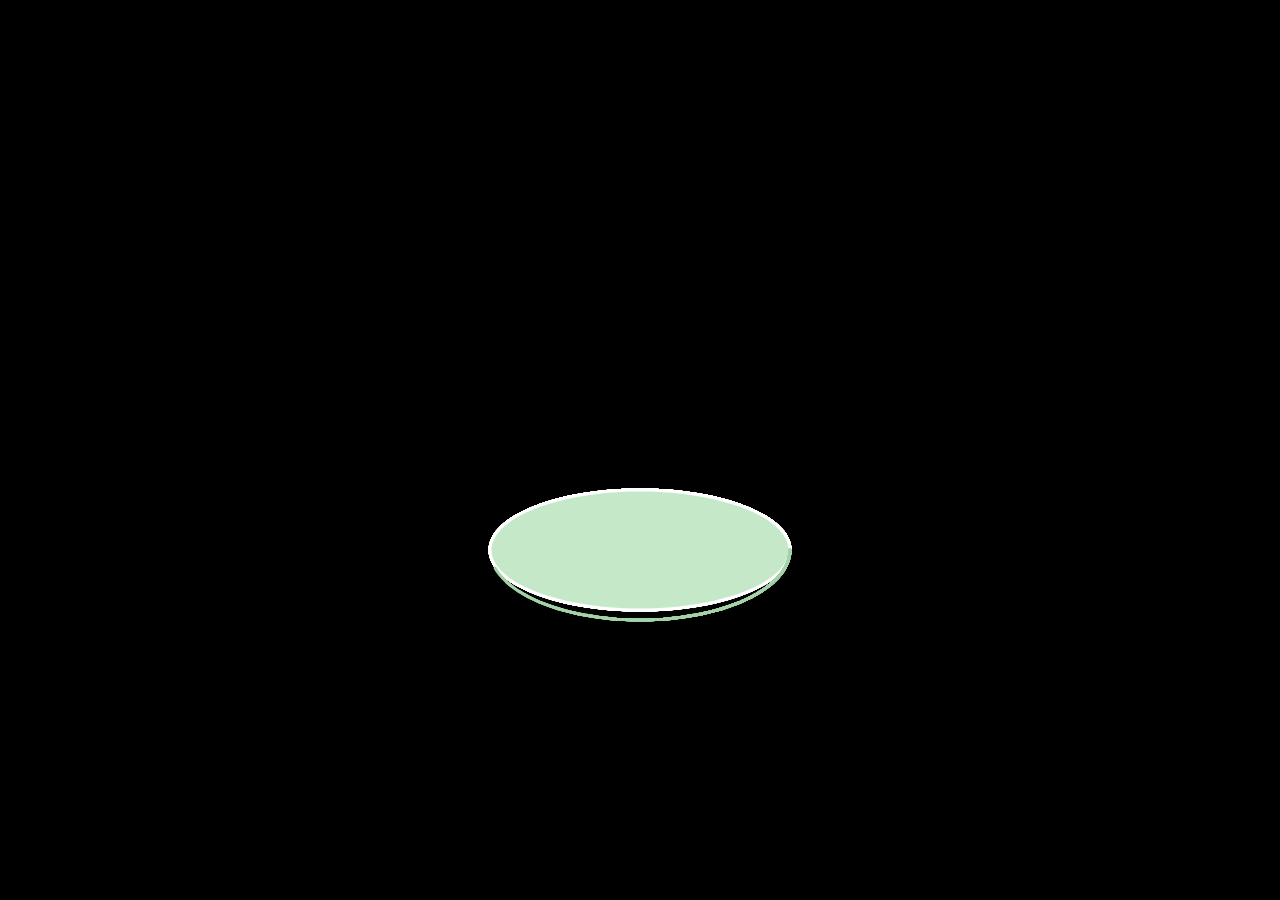
==== index.html @ a7072706 "Add files via upload" ====
<!DOCTYPE html>
<html lang="en">
<head>
    <meta charset="UTF-8">
    <meta http-equiv="X-UA-Compatible" content="IE=edge">
    <meta name="viewport" content="width=device-width, initial-scale=1.0, maximum-scale=1.0, user-scalable=no, viewport-fit=cover">
    <link rel="stylesheet" href="style.css?v=Cessa">
    <script src="main.js" type="text/javascript"></script><title>HappyBirthday</title>
</head>
    
<body class="not-loaded">
  <canvas id="rippleCanvas"></canvas>
    <div class="night"></div>
    <div class="tanah-oval"></div>
    <div class="flowers">
      <div class="flower flower--1">
        <div class="flower__leafs flower__leafs--1">
          <div class="flower__leaf flower__leaf--1"></div>
          <div class="flower__leaf flower__leaf--2"></div>
          <div class="flower__leaf flower__leaf--3"></div>
          <div class="flower__leaf flower__leaf--4"></div>
          <div class="flower__white-circle"></div>
  
          <div class="flower__light flower__light--1"></div>
          <div class="flower__light flower__light--2"></div>
          <div class="flower__light flower__light--3"></div>
          <div class="flower__light flower__light--4"></div>
          <div class="flower__light flower__light--5"></div>
          <div class="flower__light flower__light--6"></div>
          <div class="flower__light flower__light--7"></div>
          <div class="flower__light flower__light--8"></div>
  
        </div>
        <div class="flower__line">
          <div class="flower__line__leaf flower__line__leaf--1"></div>
          <div class="flower__line__leaf flower__line__leaf--2"></div>
          <div class="flower__line__leaf flower__line__leaf--3"></div>
          <div class="flower__line__leaf flower__line__leaf--4"></div>
          <div class="flower__line__leaf flower__line__leaf--5"></div>
          <div class="flower__line__leaf flower__line__leaf--6"></div>
        </div>
      </div>
  
      <div class="flower flower--2">
        <div class="flower__leafs flower__leafs--2">
          <div class="flower__leaf flower__leaf--1"></div>
          <div class="flower__leaf flower__leaf--2"></div>
          <div class="flower__leaf flower__leaf--3"></div>
          <div class="flower__leaf flower__leaf--4"></div>
          <div class="flower__white-circle"></div>
  
          <div class="flower__light flower__light--1"></div>
          <div class="flower__light flower__light--2"></div>
          <div class="flower__light flower__light--3"></div>
          <div class="flower__light flower__light--4"></div>
          <div class="flower__light flower__light--5"></div>
          <div class="flower__light flower__light--6"></div>
          <div class="flower__light flower__light--7"></div>
          <div class="flower__light flower__light--8"></div>
  
        </div>
        <div class="flower__line">
          <div class="flower__line__leaf flower__line__leaf--1"></div>
          <div class="flower__line__leaf flower__line__leaf--2"></div>
          <div class="flower__line__leaf flower__line__leaf--3"></div>
          <div class="flower__line__leaf flower__line__leaf--4"></div>
          <div class="flower__line__leaf flower__line__leaf--5"></div>
          <div class="flower__line__leaf flower__line__leaf--6"></div>
        </div>
      </div>
  
      <div class="flower flower--3">
        <div class="flower__leafs flower__leafs--3">
          <div class="flower__leaf flower__leaf--1"></div>
          <div class="flower__leaf flower__leaf--2"></div>
          <div class="flower__leaf flower__leaf--3"></div>
          <div class="flower__leaf flower__leaf--4"></div>
          <div class="flower__white-circle"></div>
  
          <div class="flower__light flower__light--1"></div>
          <div class="flower__light flower__light--2"></div>
          <div class="flower__light flower__light--3"></div>
          <div class="flower__light flower__light--4"></div>
          <div class="flower__light flower__light--5"></div>
          <div class="flower__light flower__light--6"></div>
          <div class="flower__light flower__light--7"></div>
          <div class="flower__light flower__light--8"></div>
  
        </div>
        <div class="flower__line">
          <div class="flower__line__leaf flower__line__leaf--1"></div>
          <div class="flower__line__leaf flower__line__leaf--2"></div>
          <div class="flower__line__leaf flower__line__leaf--3"></div>
          <div class="flower__line__leaf flower__line__leaf--4"></div>
          <div class="flower__line__leaf flower__line__leaf--5"></div>
          <div class="flower__line__leaf flower__line__leaf--6"></div>
        </div>
      </div>
      <div class="flower flower--4">
        <div class="flower__leafs flower__leafs--1">
          <div class="flower__leaf flower__leaf--1"></div>
          <div class="flower__leaf flower__leaf--2"></div>
          <div class="flower__leaf flower__leaf--3"></div>
          <div class="flower__leaf flower__leaf--4"></div>
          <div class="flower__white-circle"></div>
  
          <div class="flower__light flower__light--1"></div>
          <div class="flower__light flower__light--2"></div>
          <div class="flower__light flower__light--3"></div>
          <div class="flower__light flower__light--4"></div>
          <div class="flower__light flower__light--5"></div>
          <div class="flower__light flower__light--6"></div>
          <div class="flower__light flower__light--7"></div>
          <div class="flower__light flower__light--8"></div>
  
        </div>
        <div class="flower__line">
          <div class="flower__line__leaf flower__line__leaf--1"></div>
          <div class="flower__line__leaf flower__line__leaf--2"></div>
          <div class="flower__line__leaf flower__line__leaf--3"></div>
          <div class="flower__line__leaf flower__line__leaf--4"></div>
          <div class="flower__line__leaf flower__line__leaf--5"></div>
          <div class="flower__line__leaf flower__line__leaf--6"></div>
        </div>
      </div>

      <div class="flower flower--5">
        <div class="flower__leafs flower__leafs--1">
          <div class="flower__leaf flower__leaf--1"></div>
          <div class="flower__leaf flower__leaf--2"></div>
          <div class="flower__leaf flower__leaf--3"></div>
          <div class="flower__leaf flower__leaf--4"></div>
          <div class="flower__white-circle"></div>
  
          <div class="flower__light flower__light--1"></div>
          <div class="flower__light flower__light--2"></div>
          <div class="flower__light flower__light--3"></div>
          <div class="flower__light flower__light--4"></div>
          <div class="flower__light flower__light--5"></div>
          <div class="flower__light flower__light--6"></div>
          <div class="flower__light flower__light--7"></div>
          <div class="flower__light flower__light--8"></div>
  
        </div>
        <div class="flower__line">
          <div class="flower__line__leaf flower__line__leaf--1"></div>
          <div class="flower__line__leaf flower__line__leaf--2"></div>
          <div class="flower__line__leaf flower__line__leaf--3"></div>
          <div class="flower__line__leaf flower__line__leaf--4"></div>
          <div class="flower__line__leaf flower__line__leaf--5"></div>
          <div class="flower__line__leaf flower__line__leaf--6"></div>
        </div>
      </div>

      <div class="flower flower--6">
        <div class="flower__leafs flower__leafs--1">
          <div class="flower__leaf flower__leaf--1"></div>
          <div class="flower__leaf flower__leaf--2"></div>
          <div class="flower__leaf flower__leaf--3"></div>
          <div class="flower__leaf flower__leaf--4"></div>
          <div class="flower__white-circle"></div>
  
          <div class="flower__light flower__light--1"></div>
          <div class="flower__light flower__light--2"></div>
          <div class="flower__light flower__light--3"></div>
          <div class="flower__light flower__light--4"></div>
          <div class="flower__light flower__light--5"></div>
          <div class="flower__light flower__light--6"></div>
          <div class="flower__light flower__light--7"></div>
          <div class="flower__light flower__light--8"></div>
  
        </div>
        <div class="flower__line">
          <div class="flower__line__leaf flower__line__leaf--1"></div>
          <div class="flower__line__leaf flower__line__leaf--2"></div>
          <div class="flower__line__leaf flower__line__leaf--3"></div>
          <div class="flower__line__leaf flower__line__leaf--4"></div>
          <div class="flower__line__leaf flower__line__leaf--5"></div>
          <div class="flower__line__leaf flower__line__leaf--6"></div>
        </div>
      </div>
      
      <div class="flower flower--7">
        <div class="flower__leafs flower__leafs--1">
          <div class="flower__leaf flower__leaf--1"></div>
          <div class="flower__leaf flower__leaf--2"></div>
          <div class="flower__leaf flower__leaf--3"></div>
          <div class="flower__leaf flower__leaf--4"></div>
          <div class="flower__white-circle"></div>
  
          <div class="flower__light flower__light--1"></div>
          <div class="flower__light flower__light--2"></div>
          <div class="flower__light flower__light--3"></div>
          <div class="flower__light flower__light--4"></div>
          <div class="flower__light flower__light--5"></div>
          <div class="flower__light flower__light--6"></div>
          <div class="flower__light flower__light--7"></div>
          <div class="flower__light flower__light--8"></div>
  
        </div>
        <div class="flower__line">
          <div class="flower__line__leaf flower__line__leaf--1"></div>
          <div class="flower__line__leaf flower__line__leaf--2"></div>
          <div class="flower__line__leaf flower__line__leaf--3"></div>
          <div class="flower__line__leaf flower__line__leaf--4"></div>
          <div class="flower__line__leaf flower__line__leaf--5"></div>
          <div class="flower__line__leaf flower__line__leaf--6"></div>
        </div>
      </div>

      <div class="flower flower--8">
        <div class="flower__leafs flower__leafs--1">
          <div class="flower__leaf flower__leaf--1"></div>
          <div class="flower__leaf flower__leaf--2"></div>
          <div class="flower__leaf flower__leaf--3"></div>
          <div class="flower__leaf flower__leaf--4"></div>
          <div class="flower__white-circle"></div>
          <div class="flower__light flower__light--1"></div>
          <div class="flower__light flower__light--2"></div>
          <div class="flower__light flower__light--3"></div>
        </div>
        <div class="flower__line">
          <div class="flower__line__leaf flower__line__leaf--1"></div>
          <div class="flower__line__leaf flower__line__leaf--2"></div>
          <div class="flower__line__leaf flower__line__leaf--3"></div>
          <div class="flower__line__leaf flower__line__leaf--4"></div>
          <div class="flower__line__leaf flower__line__leaf--5"></div>
          <div class="flower__line__leaf flower__line__leaf--6"></div>
        </div>
      </div> <div class="flower flower--9">
        <div class="flower__leafs flower__leafs--1">
          <div class="flower__leaf flower__leaf--1"></div>
          <div class="flower__leaf flower__leaf--2"></div>
          <div class="flower__leaf flower__leaf--3"></div>
          <div class="flower__leaf flower__leaf--4"></div>
          <div class="flower__white-circle"></div>
          <div class="flower__light flower__light--1"></div>
          <div class="flower__light flower__light--2"></div>
          <div class="flower__light flower__light--3"></div>
        </div>
        <div class="flower__line">
          <div class="flower__line__leaf flower__line__leaf--1"></div>
          <div class="flower__line__leaf flower__line__leaf--2"></div>
          <div class="flower__line__leaf flower__line__leaf--3"></div>
          <div class="flower__line__leaf flower__line__leaf--4"></div>
          <div class="flower__line__leaf flower__line__leaf--5"></div>
          <div class="flower__line__leaf flower__line__leaf--6"></div>
        </div>
      </div>

      <div class="flower flower--10">
        <div class="flower__leafs flower__leafs--1">
          <div class="flower__leaf flower__leaf--1"></div>
          <div class="flower__leaf flower__leaf--2"></div>
          <div class="flower__leaf flower__leaf--3"></div>
          <div class="flower__leaf flower__leaf--4"></div>
          <div class="flower__white-circle"></div>
          <div class="flower__light flower__light--1"></div>
          <div class="flower__light flower__light--2"></div>
          <div class="flower__light flower__light--3"></div>
        </div>
        <div class="flower__line">
          <div class="flower__line__leaf flower__line__leaf--1"></div>
          <div class="flower__line__leaf flower__line__leaf--2"></div>
          <div class="flower__line__leaf flower__line__leaf--3"></div>
          <div class="flower__line__leaf flower__line__leaf--4"></div>
          <div class="flower__line__leaf flower__line__leaf--5"></div>
          <div class="flower__line__leaf flower__line__leaf--6"></div>
        </div>
      </div>

      <div class="flower flower--11">
        <div class="flower__leafs flower__leafs--1">
          <div class="flower__leaf flower__leaf--1"></div>
          <div class="flower__leaf flower__leaf--2"></div>
          <div class="flower__leaf flower__leaf--3"></div>
          <div class="flower__leaf flower__leaf--4"></div>
          <div class="flower__white-circle"></div>
          <div class="flower__light flower__light--1"></div>
          <div class="flower__light flower__light--2"></div>
          <div class="flower__light flower__light--3"></div>
        </div>
        <div class="flower__line"> <div class="flower__line__leaf flower__line__leaf--1"></div>
          <div class="flower__line__leaf flower__line__leaf--2"></div>
          <div class="flower__line__leaf flower__line__leaf--3"></div>
          <div class="flower__line__leaf flower__line__leaf--4"></div>
          <div class="flower__line__leaf flower__line__leaf--5"></div>
          <div class="flower__line__leaf flower__line__leaf--6"></div>
        </div>
      </div>

      <div class="flower flower--12">
        <div class="flower__leafs flower__leafs--1">
          <div class="flower__leaf flower__leaf--1"></div>
          <div class="flower__leaf flower__leaf--2"></div>
          <div class="flower__leaf flower__leaf--3"></div>
          <div class="flower__leaf flower__leaf--4"></div>
          <div class="flower__white-circle"></div>
          <div class="flower__light flower__light--1"></div>
          <div class="flower__light flower__light--2"></div>
          <div class="flower__light flower__light--3"></div>
        </div>
        <div class="flower__line">
  <div class="flower__line__leaf flower__line__leaf--1"></div>
  <div class="flower__line__leaf flower__line__leaf--2"></div>
  <div class="flower__line__leaf flower__line__leaf--3"></div>
  <div class="flower__line__leaf flower__line__leaf--4"></div>
  <div class="flower__line__leaf flower__line__leaf--5"></div>
  <div class="flower__line__leaf flower__line__leaf--6"></div>
</div>
      </div>

      <div class="flower flower--13">
        <div class="flower__leafs flower__leafs--1">
          <div class="flower__leaf flower__leaf--1"></div>
          <div class="flower__leaf flower__leaf--2"></div>
          <div class="flower__leaf flower__leaf--3"></div>
          <div class="flower__leaf flower__leaf--4"></div>
          <div class="flower__white-circle"></div>
          <div class="flower__light flower__light--1"></div>
          <div class="flower__light flower__light--2"></div>
          <div class="flower__light flower__light--3"></div>
        </div>
        <div class="flower__line">
  <div class="flower__line__leaf flower__line__leaf--1"></div>
  <div class="flower__line__leaf flower__line__leaf--2"></div>
  <div class="flower__line__leaf flower__line__leaf--3"></div>
  <div class="flower__line__leaf flower__line__leaf--4"></div>
  <div class="flower__line__leaf flower__line__leaf--5"></div>
  <div class="flower__line__leaf flower__line__leaf--6"></div>
</div>
      </div>

      <div class="flower flower--14">
        <div class="flower__leafs flower__leafs--1">
          <div class="flower__leaf flower__leaf--1"></div>
          <div class="flower__leaf flower__leaf--2"></div>
          <div class="flower__leaf flower__leaf--3"></div>
          <div class="flower__leaf flower__leaf--4"></div>
          <div class="flower__white-circle"></div>
          <div class="flower__light flower__light--1"></div>
          <div class="flower__light flower__light--2"></div>
          <div class="flower__light flower__light--3"></div>
        </div>
        <div class="flower__line">
  <div class="flower__line__leaf flower__line__leaf--1"></div>
  <div class="flower__line__leaf flower__line__leaf--2"></div>
  <div class="flower__line__leaf flower__line__leaf--3"></div>
  <div class="flower__line__leaf flower__line__leaf--4"></div>
  <div class="flower__line__leaf flower__line__leaf--5"></div>
  <div class="flower__line__leaf flower__line__leaf--6"></div>
</div>
      </div>

      <div class="flower flower--15">
        <div class="flower__leafs flower__leafs--1">
          <div class="flower__leaf flower__leaf--1"></div>
          <div class="flower__leaf flower__leaf--2"></div>
          <div class="flower__leaf flower__leaf--3"></div>
          <div class="flower__leaf flower__leaf--4"></div>
          <div class="flower__white-circle"></div>
          <div class="flower__light flower__light--1"></div>
          <div class="flower__light flower__light--2"></div>
          <div class="flower__light flower__light--3"></div>
        </div>
        <div class="flower__line">
  <div class="flower__line__leaf flower__line__leaf--1"></div>
  <div class="flower__line__leaf flower__line__leaf--2"></div>
  <div class="flower__line__leaf flower__line__leaf--3"></div>
  <div class="flower__line__leaf flower__line__leaf--4"></div>
  <div class="flower__line__leaf flower__line__leaf--5"></div>
  <div class="flower__line__leaf flower__line__leaf--6"></div>
</div>
      </div>

      <div class="flower flower--16">
        <div class="flower__leafs flower__leafs--1">
          <div class="flower__leaf flower__leaf--1"></div>
          <div class="flower__leaf flower__leaf--2"></div>
          <div class="flower__leaf flower__leaf--3"></div>
          <div class="flower__leaf flower__leaf--4"></div>
          <div class="flower__white-circle"></div>
          <div class="flower__light flower__light--1"></div>
          <div class="flower__light flower__light--2"></div>
          <div class="flower__light flower__light--3"></div>
        </div>
        <div class="flower__line">
  <div class="flower__line__leaf flower__line__leaf--1"></div>
  <div class="flower__line__leaf flower__line__leaf--2"></div>
  <div class="flower__line__leaf flower__line__leaf--3"></div>
  <div class="flower__line__leaf flower__line__leaf--4"></div>
  <div class="flower__line__leaf flower__line__leaf--5"></div>
  <div class="flower__line__leaf flower__line__leaf--6"></div>
</div>
      </div>

      <div class="flower flower--17">
        <div class="flower__leafs flower__leafs--1">
          <div class="flower__leaf flower__leaf--1"></div>
          <div class="flower__leaf flower__leaf--2"></div>
          <div class="flower__leaf flower__leaf--3"></div>
          <div class="flower__leaf flower__leaf--4"></div>
          <div class="flower__white-circle"></div>
          <div class="flower__light flower__light--1"></div>
          <div class="flower__light flower__light--2"></div>
          <div class="flower__light flower__light--3"></div>
        </div>
        <div class="flower__line">
  <div class="flower__line__leaf flower__line__leaf--1"></div>
  <div class="flower__line__leaf flower__line__leaf--2"></div>
  <div class="flower__line__leaf flower__line__leaf--3"></div>
  <div class="flower__line__leaf flower__line__leaf--4"></div>
  <div class="flower__line__leaf flower__line__leaf--5"></div>
  <div class="flower__line__leaf flower__line__leaf--6"></div>
</div>
      </div>
  
      <div class="growing-grass">
        <div class="flower__grass flower__grass--1">
          <div class="flower__grass--top"></div>
          <div class="flower__grass--bottom"></div>
          <div class="flower__grass__leaf flower__grass__leaf--1"></div>
          <div class="flower__grass__leaf flower__grass__leaf--2"></div>
          <div class="flower__grass__leaf flower__grass__leaf--3"></div>
          <div class="flower__grass__leaf flower__grass__leaf--4"></div>
          <div class="flower__grass__leaf flower__grass__leaf--5"></div>
          <div class="flower__grass__leaf flower__grass__leaf--6"></div>
          <div class="flower__grass__leaf flower__grass__leaf--7"></div>
          <div class="flower__grass__leaf flower__grass__leaf--8"></div>
          <div class="flower__grass__overlay"></div>
        </div>
      </div>
  
      <div class="growing-grass">
        <div class="flower__grass flower__grass--2">
          <div class="flower__grass--top"></div>
          <div class="flower__grass--bottom"></div>
          <div class="flower__grass__leaf flower__grass__leaf--1"></div>
          <div class="flower__grass__leaf flower__grass__leaf--2"></div>
          <div class="flower__grass__leaf flower__grass__leaf--3"></div>
          <div class="flower__grass__leaf flower__grass__leaf--4"></div>
          <div class="flower__grass__leaf flower__grass__leaf--5"></div>
          <div class="flower__grass__leaf flower__grass__leaf--6"></div>
          <div class="flower__grass__leaf flower__grass__leaf--7"></div>
          <div class="flower__grass__leaf flower__grass__leaf--8"></div>
          <div class="flower__grass__overlay"></div>
        </div>
      </div>
      <div class="long-g long-g--0">
        <div class="grow-ans" style="--d:3s">
          <div class="leaf leaf--0"></div>
        </div>
        <div class="grow-ans" style="--d:2.2s">
          <div class="leaf leaf--1"></div>
        </div>
        <div class="grow-ans" style="--d:3.4s">
          <div class="leaf leaf--2"></div>
        </div>
        <div class="grow-ans" style="--d:3.6s">
          <div class="leaf leaf--3"></div>
        </div>
      </div>
  
      <div class="long-g long-g--1">
        <div class="grow-ans" style="--d:3.6s">
          <div class="leaf leaf--0"></div>
        </div>
        <div class="grow-ans" style="--d:3.8s">
          <div class="leaf leaf--1"></div>
        </div>
        <div class="grow-ans" style="--d:4s">
          <div class="leaf leaf--2"></div>
        </div>
        <div class="grow-ans" style="--d:4.2s">
          <div class="leaf leaf--3"></div>
        </div>
      </div>
  
      <div class="long-g long-g--2">
        <div class="grow-ans" style="--d:4s">
          <div class="leaf leaf--0"></div>
        </div>
        <div class="grow-ans" style="--d:4.2s">
          <div class="leaf leaf--1"></div>
        </div>
        <div class="grow-ans" style="--d:4.4s">
          <div class="leaf leaf--2"></div>
        </div>
        <div class="grow-ans" style="--d:4.6s">
          <div class="leaf leaf--3"></div>
        </div>
      </div>
  
      <div class="long-g long-g--3">
        <div class="grow-ans" style="--d:4s"><div class="leaf leaf--0"></div></div>
        <div class="grow-ans" style="--d:3s"><div class="leaf leaf--2"></div></div>
        <div class="grow-ans" style="--d:3.6s"><div class="leaf leaf--3"></div></div>
      </div>
  
      <div class="long-g long-g--4">
        <div class="grow-ans" style="--d:4s"><div class="leaf leaf--0"></div></div>
        <div class="grow-ans" style="--d:3s"><div class="leaf leaf--2"></div></div>
        <div class="grow-ans" style="--d:3.6s"><div class="leaf leaf--3"></div></div>
      </div>
  
      <div class="long-g long-g--5">
        <div class="grow-ans" style="--d:4s">
          <div class="leaf leaf--0"></div>
        </div>
        <div class="grow-ans" style="--d:4.2s">
          <div class="leaf leaf--1"></div>
        </div>
        <div class="grow-ans" style="--d:3s">
          <div class="leaf leaf--2"></div>
        </div>
        <div class="grow-ans" style="--d:3.6s">
          <div class="leaf leaf--3"></div>
        </div>
      </div>
      <div class="long-g long-g--6">
        <div class="grow-ans" style="--d:4.2s"><div class="leaf leaf--0"></div></div>
        <div class="grow-ans" style="--d:4.4s"><div class="leaf leaf--1"></div></div>
        <div class="grow-ans" style="--d:4.6s"><div class="leaf leaf--2"></div></div>
        <div class="grow-ans" style="--d:4.8s"><div class="leaf leaf--3"></div></div>
      </div>
  
      <div class="long-g long-g--7">
        <div class="grow-ans" style="--d:3s"><div class="leaf leaf--0"></div></div>
        <div class="grow-ans" style="--d:3.2s"><div class="leaf leaf--1"></div></div>
        <div class="grow-ans" style="--d:3.5s"><div class="leaf leaf--2"></div></div>
        <div class="grow-ans" style="--d:3.6s"><div class="leaf leaf--3"></div></div>
      </div>
  
      <div class="flower__g-long">
        <div class="grow-ans" style="--d: 2.4s; transform-origin: bottom center;">
          <div class="flower__g-long__top"></div>
          <div class="flower__g-long__bottom"></div>
        </div>
      </div>
      
      <div class="flower__g-front">
        <div class="grow-ans" style="--d: 3.0s; transform-origin: bottom center;">
          <div class="flower__g-front__line"></div>
          <div class="flower__g-front__leaf-wrapper flower__g-front__leaf-wrapper--1"><div class="flower__g-front__leaf"></div></div>
          <div class="flower__g-front__leaf-wrapper flower__g-front__leaf-wrapper--2"><div class="flower__g-front__leaf"></div></div>
          <div class="flower__g-front__leaf-wrapper flower__g-front__leaf-wrapper--3"><div class="flower__g-front__leaf"></div></div>
          <div class="flower__g-front__leaf-wrapper flower__g-front__leaf-wrapper--4"><div class="flower__g-front__leaf"></div></div>
          <div class="flower__g-front__leaf-wrapper flower__g-front__leaf-wrapper--5"><div class="flower__g-front__leaf"></div></div>
          <div class="flower__g-front__leaf-wrapper flower__g-front__leaf-wrapper--6"><div class="flower__g-front__leaf"></div></div>
          <div class="flower__g-front__leaf-wrapper flower__g-front__leaf-wrapper--7"><div class="flower__g-front__leaf"></div></div>
          <div class="flower__g-front__leaf-wrapper flower__g-front__leaf-wrapper--8"><div class="flower__g-front__leaf"></div></div>
        </div>
      </div>
      
      <div class="flower__g-fr">
        <div class="grow-ans" style="--d: 2.6s; transform-origin: bottom left;">
          <div class="leaf"></div>
          <div class="flower__g-fr__leaf flower__g-fr__leaf--1"></div>
          <div class="flower__g-fr__leaf flower__g-fr__leaf--2"></div>
          <div class="flower__g-fr__leaf flower__g-fr__leaf--3"></div>
          <div class="flower__g-fr__leaf flower__g-fr__leaf--4"></div>
          <div class="flower__g-fr__leaf flower__g-fr__leaf--5"></div>
          <div class="flower__g-fr__leaf flower__g-fr__leaf--6"></div>
          <div class="flower__g-fr__leaf flower__g-fr__leaf--7"></div>
          <div class="flower__g-fr__leaf flower__g-fr__leaf--8"></div>
        </div>
      </div>

    </div> <div class="butterfly-system">
      <div class="butterfly"><div class="butterfly__inner"><svg class="butterfly__svg" viewBox="0 0 64 64"><path class="butterfly__wing butterfly__wing--left" d="M32 32 C10 10 0 40 32 50 Z" /><path class="butterfly__wing butterfly__wing--right" d="M32 32 C54 10 64 40 32 50 Z" /><path class="butterfly__body" d="M31 28 L33 28 L32 55 Z" /></svg></div></div>
      <div class="butterfly"><div class="butterfly__inner"><svg class="butterfly__svg" viewBox="0 0 64 64"><path class="butterfly__wing butterfly__wing--left" d="M32 32 C10 10 0 40 32 50 Z" /><path class="butterfly__wing butterfly__wing--right" d="M32 32 C54 10 64 40 32 50 Z" /><path class="butterfly__body" d="M31 28 L33 28 L32 55 Z" /></svg></div></div>
      <div class="butterfly"><div class="butterfly__inner"><svg class="butterfly__svg" viewBox="0 0 64 64"><path class="butterfly__wing butterfly__wing--left" d="M32 32 C10 10 0 40 32 50 Z" /><path class="butterfly__wing butterfly__wing--right" d="M32 32 C54 10 64 40 32 50 Z" /><path class="butterfly__body" d="M31 28 L33 28 L32 55 Z" /></svg></div></div>
      <div class="butterfly"><div class="butterfly__inner"><svg class="butterfly__svg" viewBox="0 0 64 64"><path class="butterfly__wing butterfly__wing--left" d="M32 32 C10 10 0 40 32 50 Z" /><path class="butterfly__wing butterfly__wing--right" d="M32 32 C54 10 64 40 32 50 Z" /><path class="butterfly__body" d="M31 28 L33 28 L32 55 Z" /></svg></div></div>
      <div class="butterfly"><div class="butterfly__inner"><svg class="butterfly__svg" viewBox="0 0 64 64"><path class="butterfly__wing butterfly__wing--left" d="M32 32 C10 10 0 40 32 50 Z" /><path class="butterfly__wing butterfly__wing--right" d="M32 32 C54 10 64 40 32 50 Z" /><path class="butterfly__body" d="M31 28 L33 28 L32 55 Z" /></svg></div></div>
      <div class="butterfly"><div class="butterfly__inner"><svg class="butterfly__svg" viewBox="0 0 64 64"><path class="butterfly__wing butterfly__wing--left" d="M32 32 C10 10 0 40 32 50 Z" /><path class="butterfly__wing butterfly__wing--right" d="M32 32 C54 10 64 40 32 50 Z" /><path class="butterfly__body" d="M31 28 L33 28 L32 55 Z" /></svg></div></div>
      <div class="butterfly"><div class="butterfly__inner"><svg class="butterfly__svg" viewBox="0 0 64 64"><path class="butterfly__wing butterfly__wing--left" d="M32 32 C10 10 0 40 32 50 Z" /><path class="butterfly__wing butterfly__wing--right" d="M32 32 C54 10 64 40 32 50 Z" /><path class="butterfly__body" d="M31 28 L33 28 L32 55 Z" /></svg></div></div>
      <div class="butterfly"><div class="butterfly__inner"><svg class="butterfly__svg" viewBox="0 0 64 64"><path class="butterfly__wing butterfly__wing--left" d="M32 32 C10 10 0 40 32 50 Z" /><path class="butterfly__wing butterfly__wing--right" d="M32 32 C54 10 64 40 32 50 Z" /><path class="butterfly__body" d="M31 28 L33 28 L32 55 Z" /></svg></div></div>
      <div class="butterfly"><div class="butterfly__inner"><svg class="butterfly__svg" viewBox="0 0 64 64"><path class="butterfly__wing butterfly__wing--left" d="M32 32 C10 10 0 40 32 50 Z" /><path class="butterfly__wing butterfly__wing--right" d="M32 32 C54 10 64 40 32 50 Z" /><path class="butterfly__body" d="M31 28 L33 28 L32 55 Z" /></svg></div></div>
      <div class="butterfly"><div class="butterfly__inner"><svg class="butterfly__svg" viewBox="0 0 64 64"><path class="butterfly__wing butterfly__wing--left" d="M32 32 C10 10 0 40 32 50 Z" /><path class="butterfly__wing butterfly__wing--right" d="M32 32 C54 10 64 40 32 50 Z" /><path class="butterfly__body" d="M31 28 L33 28 L32 55 Z" /></svg></div></div>
      <div class="butterfly"><div class="butterfly__inner"><svg class="butterfly__svg" viewBox="0 0 64 64"><path class="butterfly__wing butterfly__wing--left" d="M32 32 C10 10 0 40 32 50 Z" /><path class="butterfly__wing butterfly__wing--right" d="M32 32 C54 10 64 40 32 50 Z" /><path class="butterfly__body" d="M31 28 L33 28 L32 55 Z" /></svg></div></div>
      <div class="butterfly"><div class="butterfly__inner"><svg class="butterfly__svg" viewBox="0 0 64 64"><path class="butterfly__wing butterfly__wing--left" d="M32 32 C10 10 0 40 32 50 Z" /><path class="butterfly__wing butterfly__wing--right" d="M32 32 C54 10 64 40 32 50 Z" /><path class="butterfly__body" d="M31 28 L33 28 L32 55 Z" /></svg></div></div>
      <div class="butterfly"><div class="butterfly__inner"><svg class="butterfly__svg" viewBox="0 0 64 64"><path class="butterfly__wing butterfly__wing--left" d="M32 32 C10 10 0 40 32 50 Z" /><path class="butterfly__wing butterfly__wing--right" d="M32 32 C54 10 64 40 32 50 Z" /><path class="butterfly__body" d="M31 28 L33 28 L32 55 Z" /></svg></div></div>
      <div class="butterfly"><div class="butterfly__inner"><svg class="butterfly__svg" viewBox="0 0 64 64"><path class="butterfly__wing butterfly__wing--left" d="M32 32 C10 10 0 40 32 50 Z" /><path class="butterfly__wing butterfly__wing--right" d="M32 32 C54 10 64 40 32 50 Z" /><path class="butterfly__body" d="M31 28 L33 28 L32 55 Z" /></svg></div></div>
      <div class="butterfly"><div class="butterfly__inner"><svg class="butterfly__svg" viewBox="0 0 64 64"><path class="butterfly__wing butterfly__wing--left" d="M32 32 C10 10 0 40 32 50 Z" /><path class="butterfly__wing butterfly__wing--right" d="M32 32 C54 10 64 40 32 50 Z" /><path class="butterfly__body" d="M31 28 L33 28 L32 55 Z" /></svg></div></div>
      <div class="butterfly"><div class="butterfly__inner"><svg class="butterfly__svg" viewBox="0 0 64 64"><path class="butterfly__wing butterfly__wing--left" d="M32 32 C10 10 0 40 32 50 Z" /><path class="butterfly__wing butterfly__wing--right" d="M32 32 C54 10 64 40 32 50 Z" /><path class="butterfly__body" d="M31 28 L33 28 L32 55 Z" /></svg></div></div>

      <div class="butterfly butterfly--boss">
        <div class="butterfly__inner">
          <svg class="butterfly__svg" viewBox="0 0 64 64">
            <path class="butterfly__wing butterfly__wing--left" d="M32 32 C10 10 0 40 32 50 Z" />
            <path class="butterfly__wing butterfly__wing--right" d="M32 32 C54 10 64 40 32 50 Z" />
            <path class="butterfly__body" d="M31 28 L33 28 L32 55 Z" />
          </svg>
          <div class="boss-particles">
            <div class="boss-p p1"></div>
            <div class="boss-p p2"></div>
            <div class="boss-p p3"></div>
            <div class="boss-p p4"></div>
            <div class="boss-p p5"></div>
            <div class="boss-p p6"></div>
          </div>
        </div>
      </div>

    </div>
</body>
</html>
---- style.css ----
*,
*::after,
*::before {
  padding: 0;
  margin: 0;
  box-sizing: border-box;
}

:root {
  --dark-color: #000;
}

html, body {
  width: 100vw;
  height: 100vh;
  height: 100dvh;
  margin: 0;
  padding: 0; 
  display: flex;
  align-items: flex-end;
  justify-content: center;
  background-color: var(--dark-color);
  overflow: hidden; 
  touch-action: none; 
  perspective: 1000px;
}

.night {
  position: fixed;
  left: 50%;
  top: 0;
  transform: translateX(-50%);
  width: 100%;
  height: 100%;
  filter: blur(0.1vmin);
}

.flowers {
  position: relative;
  transform: scale(0.9);
}

.flower {
  position: absolute;
  bottom: 10vmin;
  transform-origin: bottom center;
  z-index: 10;
  --fl-speed: 0.8s;
}

.flower--1 { left: 50%; --base-rot: -50deg; --h: 65vmin; --d: 0.1s; z-index: 10; animation: moving-flower-1 4s ease-in-out var(--d) infinite alternate !important; }
.flower--2 { left: 50%; --base-rot: -45deg; --h: 70vmin; --d: 0.3s; z-index: 11; animation: moving-flower-1 4s ease-in-out var(--d) infinite alternate !important; }
.flower--3 { left: 50%; --base-rot: -35deg; --h: 55vmin; --d: 0.5s; z-index: 12; animation: moving-flower-1 4s ease-in-out var(--d) infinite alternate !important; }
.flower--4 { left: 50%; --base-rot: -20deg; --h: 50vmin; --d: 0.7s; z-index: 13; animation: moving-flower-1 4s ease-in-out var(--d) infinite alternate !important; }
.flower--5 { left: 50%; --base-rot: -12deg; --h: 60vmin; --d: 0.9s; z-index: 14; animation: moving-flower-1 4s ease-in-out var(--d) infinite alternate !important; }

.flower--6  { left: 50%; --base-rot: 50deg; --h: 65vmin; --d: 0.2s; z-index: 10; animation: moving-flower-1 4s ease-in-out var(--d) infinite alternate !important; }
.flower--7  { left: 50%; --base-rot: 45deg; --h: 70vmin; --d: 0.4s; z-index: 11; animation: moving-flower-1 4s ease-in-out var(--d) infinite alternate !important; }
.flower--8  { left: 50%; --base-rot: 35deg; --h: 55vmin; --d: 0.6s; z-index: 12; animation: moving-flower-1 4s ease-in-out var(--d) infinite alternate !important; }
.flower--9  { left: 50%; --base-rot: 20deg; --h: 50vmin; --d: 0.8s; z-index: 13; animation: moving-flower-1 4s ease-in-out var(--d) infinite alternate !important; }
.flower--10 { left: 50%; --base-rot: 12deg; --h: 60vmin; --d: 1.0s; z-index: 14; animation: moving-flower-1 4s ease-in-out var(--d) infinite alternate !important; }

.flower--11 { left: 50%; --base-rot: -45deg; --h: 50vmin; --d: 1.1s; z-index: 20; animation: moving-flower-1 4s ease-in-out var(--d) infinite alternate !important; }
.flower--12 { left: 50%; --base-rot: -35deg; --h: 45vmin; --d: 1.3s; z-index: 21; animation: moving-flower-1 4s ease-in-out var(--d) infinite alternate !important; }
.flower--13 { left: 50%; --base-rot: -25deg; --h: 40vmin; --d: 1.5s; z-index: 22; animation: moving-flower-1 4s ease-in-out var(--d) infinite alternate !important; }

.flower--14 { left: 50%; --base-rot: 45deg; --h: 50vmin; --d: 1.7s; z-index: 21; animation: moving-flower-1 4s ease-in-out var(--d) infinite alternate !important; }
.flower--15 { left: 50%; --base-rot: 35deg; --h: 45vmin; --d: 1.9s; z-index: 20; animation: moving-flower-1 4s ease-in-out var(--d) infinite alternate !important; }
.flower--16 { left: 50%; --base-rot: 25deg; --h: 40vmin; --d: 1.2s; z-index: 40; animation: moving-flower-1 4s ease-in-out var(--d) infinite alternate !important; }

.flower--17 { left: 50%; --base-rot: 5deg;  --h: 35vmin; --d: 1.4s; z-index: 40; animation: moving-flower-1 4s ease-in-out var(--d) infinite alternate !important; }

.flower {
  position: absolute;
  bottom: 10vmin;
  transform-origin: bottom center;
  transform: translateX(-50%) rotate(var(--base-rot));
  will-change: transform; 
}

.flower .flower__line {
  height: 0; 
  width: 1.5vmin;
  transform-origin: bottom center;
  animation: grow-flower-tree 3s var(--d) forwards !important; 
}

.flower__leafs {
  position: absolute;
  bottom: 100%;
  left: 50%;
  transform: translateX(-50%) scale(0.8); 
}
.flower__leafs--1 {
  animation-delay: 1.1s;
}
.flower__leafs--2 {
  animation-delay: 1.4s;
}
.flower__leafs--3 {
  animation-delay: 1.7s;
}
.flower__leafs::after {
  content: "";
  position: absolute;
  left: 50%;
  bottom: -4vmin; 
  transform: translateX(-50%);
  width: 65vmin; 
  height: 35vmin; 
  background-image: radial-gradient(
    ellipse at bottom, 
    rgba(255, 77, 109, 0.85) 0%,    
    rgba(255, 120, 150, 0.4) 20%,  
    rgba(255, 180, 200, 0.1) 40%,     
    transparent 80%                   
  );
  
  filter: blur(4vmin); 
  z-index: -1;
  opacity: 0;
  animation: backlight-blink 1.5s 3s forwards;
}
.flower__leaf {
  position: absolute;
  bottom: 0;
  left: 50%;
  width: 8vmin;
  height: 11vmin;
  border-radius: 50% 50% 50% 50% / 80% 80% 20% 20%;
  background-color: #ff8fa3;
  background-image: linear-gradient(to top, #ff4d6d, #ff8fa3);
  transform-origin: bottom center;
  opacity: 0.9;
  border: 0.2vmin solid rgba(255, 255, 255, 0.5); 
  --b: 1; 
  box-shadow: inset 0 -1vmin 2vmin rgba(0, 0, 0, 0.4), inset 0 1vmin 2vmin rgba(255, 255, 255, 0.4), 0 0 0 rgba(220, 20, 80, 0); 
  filter: drop-shadow(0 0 0 rgba(180, 10, 50, 0)) brightness(var(--b));
  animation: petal-glow-blink 1.5s 3s forwards;
}

.flower__leaf--1 {
  transform: translate(-55%, 2%) rotate(-15deg);
  --b: 0.9; 
}
.flower__leaf--2 {
  transform: translate(-50%, -2%) rotate(0deg);
  --b: 0.75; 
}
.flower__leaf--3 {
  transform: translate(-45%, 2%) rotate(15deg);
  --b: 0.9;
}
.flower__leaf--4 {
  width: 8vmin;
  height: 11vmin;
  transform-origin: bottom center;
  border-radius: 50% 50% 50% 50% / 80% 80% 20% 20%;
  transform: translate(-50%, 4%) scale(0.95);
  background-image: linear-gradient(to top, #ff4d6d, #ffb3c1);
  z-index: 2;
  opacity: 0.95;
  --b: 1;
}
.flower__white-circle {
  position: absolute;
  left: -4.5vmin;
  top: -3vmin;
  width: 9vmin;
  height: 4vmin;
  border-radius: 50%;
  background-color: #fff;
}
.flower__white-circle::after {
  content: "";
  position: absolute;
  left: 50%;
  top: 45%;
  transform: translate(-50%, -50%);
  width: 60%;
  height: 60%;
  border-radius: inherit;
  background-image: repeating-linear-gradient(300deg, rgba(0, 0, 0, 0.03) 0px, rgba(0, 0, 0, 0.03) 1px, transparent 1px, transparent 12px), repeating-linear-gradient(45deg, rgba(0, 0, 0, 0.03) 0px, rgba(0, 0, 0, 0.03) 1px, transparent 1px, transparent 12px), repeating-linear-gradient(67.5deg, rgba(0, 0, 0, 0.03) 0px, rgba(0, 0, 0, 0.03) 1px, transparent 1px, transparent 12px), repeating-linear-gradient(135deg, rgba(0, 0, 0, 0.03) 0px, rgba(0, 0, 0, 0.03) 1px, transparent 1px, transparent 12px), repeating-linear-gradient(45deg, rgba(0, 0, 0, 0.03) 0px, rgba(0, 0, 0, 0.03) 1px, transparent 1px, transparent 12px), repeating-linear-gradient(112.5deg, rgba(0, 0, 0, 0.03) 0px, rgba(0, 0, 0, 0.03) 1px, transparent 1px, transparent 12px), repeating-linear-gradient(112.5deg, rgba(0, 0, 0, 0.03) 0px, rgba(0, 0, 0, 0.03) 1px, transparent 1px, transparent 12px), repeating-linear-gradient(45deg, rgba(0, 0, 0, 0.03) 0px, rgba(0, 0, 0, 0.03) 1px, transparent 1px, transparent 12px), repeating-linear-gradient(22.5deg, rgba(0, 0, 0, 0.03) 0px, rgba(0, 0, 0, 0.03) 1px, transparent 1px, transparent 12px), repeating-linear-gradient(45deg, rgba(0, 0, 0, 0.03) 0px, rgba(0, 0, 0, 0.03) 1px, transparent 1px, transparent 12px), repeating-linear-gradient(22.5deg, rgba(0, 0, 0, 0.03) 0px, rgba(0, 0, 0, 0.03) 1px, transparent 1px, transparent 12px), repeating-linear-gradient(135deg, rgba(0, 0, 0, 0.03) 0px, rgba(0, 0, 0, 0.03) 1px, transparent 1px, transparent 12px), repeating-linear-gradient(157.5deg, rgba(0, 0, 0, 0.03) 0px, rgba(0, 0, 0, 0.03) 1px, transparent 1px, transparent 12px), repeating-linear-gradient(67.5deg, rgba(0, 0, 0, 0.03) 0px, rgba(0, 0, 0, 0.03) 1px, transparent 1px, transparent 12px), repeating-linear-gradient(67.5deg, rgba(0, 0, 0, 0.03) 0px, rgba(0, 0, 0, 0.03) 1px, transparent 1px, transparent 12px), linear-gradient(90deg, rgb(255, 235, 18), rgb(255, 206, 0));
}
.flower__line {
  height: var(--h);
  width: 1.5vmin;
  background-image: 
    linear-gradient(to left, rgba(0, 0, 0, 0.2), transparent, rgba(255, 255, 255, 0.2)),
    linear-gradient(to top, transparent 10%, #2d691f, #4cd53c); 
  box-shadow: inset 0 0 2px rgba(0, 0, 0, 0.5);
  animation: grow-flower-tree 4s var(--delay) backwards;
}

.flower__leafs {
  position: absolute;
  bottom: 100%;
  left: 50%;
  transform: translateX(-50%);
}
.flower__line__leaf {
  position: absolute;
  background-image: linear-gradient(to top, #2d691f, #4cd53c); 
  width: 7vmin;
  height: 9vmin;
  border-top-right-radius: 9vmin;
  border-bottom-left-radius: 9vmin;
}
.flower__line__leaf--1 {
  transform: rotate(70deg) rotateY(30deg);
}
.flower__line__leaf--2 {
  top: 45%;
  transform: rotate(70deg) rotateY(30deg);
}
.flower__line__leaf--3, .flower__line__leaf--4, .flower__line__leaf--6 {
  border-top-right-radius: 0;
  border-bottom-left-radius: 0;
  border-top-left-radius: var(--h);
  border-bottom-right-radius: var(--h);
  left: -460%;
  top: 12%;
  transform: rotate(-70deg) rotateY(30deg);
}
.flower__line__leaf--4 {
  top: 40%;
}
.flower__line__leaf--5 {
  top: 0;
  transform-origin: left;
  transform: rotate(70deg) rotateY(30deg) scale(0.6);
}
.flower__line__leaf--6 {
  top: -2%;
  left: -450%;
  transform-origin: right;
  transform: rotate(-70deg) rotateY(30deg) scale(0.6);
}
.flower__light {
  position: absolute;
  bottom: 0vmin;
  width: 1vmin;
  height: 1vmin;
  background-color: rgb(255, 251, 0);
  border-radius: 50%;
  filter: blur(0.2vmin);
  animation: light-ans 4s linear infinite backwards;
}
.flower__light:nth-child(odd) {
  background-color: #23f0ff;
}
.flower__light--1 {
  left: -2vmin;
  animation-delay: 1s;
}
.flower__light--2 {
  left: 3vmin;
  animation-delay: 0.5s;
}
.flower__light--3 {
  left: -6vmin;
  animation-delay: 0.3s;
}
.flower__light--4 {
  left: 6vmin;
  animation-delay: 0.9s;
}
.flower__light--5 {
  left: -1vmin;
  animation-delay: 1.5s;
}
.flower__light--6 {
  left: -4vmin;
  animation-delay: 3s;
}
.flower__light--7 {
  left: 3vmin;
  animation-delay: 2s;
}
.flower__light--8 {
  left: -6vmin;
  animation-delay: 3.5s;
}

.flower__grass {
  --c: #159faa; 
  --line-w: 1.5vmin;
  position: absolute;
  bottom: 12vmin;
  left: -15vmin; 
  display: flex;
  flex-direction: column;
  align-items: flex-end;
  z-index: 5;
  transform-origin: bottom center;
  transform: rotate(-48deg) rotateY(40deg);
}

.flower__grass--1 { 
  animation: moving-grass 2s linear infinite alternate; 
}

.flower__grass--2 { 
  left: 15vmin; 
  bottom: 10vmin;
  transform: scale(0.5) rotate(75deg) rotateX(10deg) rotateY(-200deg);
  opacity: 0.8;
  z-index: 0;
  animation: moving-grass--2 1.5s linear infinite; 
}

.flower__grass--4 { 
  left: 30vmin;
  bottom: 5vmin; 
  transform: scale(1.3) rotate(15deg); 
  z-index: 5; 
  animation: moving-grass--2 2s linear infinite; 
}

.flower__grass--top {
  width: 7vmin;
  height: 10vmin;
  border-top-right-radius: 100%;
  border-right: var(--line-w) solid var(--c);
  transform-origin: bottom center;
  transform: rotate(-2deg);
}
.flower__grass--bottom {
  margin-top: -2px;
  width: var(--line-w);
  height: 25vmin;
  background-image: linear-gradient(to top, transparent, var(--c)); 
}
.flower__grass__leaf {
  --size: 10vmin;
  position: absolute;
  width: calc(var(--size) * 2.1);
  height: var(--size);
  border-top-left-radius: var(--size);
  border-top-right-radius: var(--size);
  background-image: linear-gradient(to top, transparent, transparent 30%, var(--c)); 
  z-index: 5;
}
.flower__grass__leaf--1 {
  top: -6%;
  left: 30%;
  --size: 6vmin;
  transform: rotate(-20deg);
  animation: growing-grass-ans--1 2s 2.6s backwards;
}
@keyframes growing-grass-ans--1 {
  0% {
    transform-origin: bottom left;
    transform: rotate(-20deg) scale(0);
  }
}
.flower__grass__leaf--2 {
  top: -5%;
  left: -110%;
  --size: 6vmin;
  transform: rotate(10deg);
  animation: growing-grass-ans--2 2s 2.4s linear backwards;
}
@keyframes growing-grass-ans--2 {
  0% {
    transform-origin: bottom right;
    transform: rotate(10deg) scale(0);
  }
}
.flower__grass__leaf--3 {
  top: 5%;
  left: 60%;
  --size: 8vmin;
  transform: rotate(-18deg) rotateX(-20deg);
  animation: growing-grass-ans--3 2s 2.2s linear backwards;
}
@keyframes growing-grass-ans--3 {
  0% {
    transform-origin: bottom left;
    transform: rotate(-18deg) rotateX(-20deg) scale(0);
  }
}
.flower__grass__leaf--4 {
  top: 6%;
  left: -135%;
  --size: 8vmin;
  transform: rotate(2deg);
  animation: growing-grass-ans--4 2s 2s linear backwards;
}
@keyframes growing-grass-ans--4 {
  0% {
    transform-origin: bottom right;
    transform: rotate(2deg) scale(0);
  }
}
.flower__grass__leaf--5 {
  top: 20%;
  left: 60%;
  --size: 10vmin;
  transform: rotate(-24deg) rotateX(-20deg);
  animation: growing-grass-ans--5 2s 1.8s linear backwards;
}
@keyframes growing-grass-ans--5 {
  0% {
    transform-origin: bottom left;
    transform: rotate(-24deg) rotateX(-20deg) scale(0);
  }
}
.flower__grass__leaf--6 {
  top: 22%;
  left: -180%;
  --size: 10vmin;
  transform: rotate(10deg);
  animation: growing-grass-ans--6 2s 1.6s linear backwards;
}
@keyframes growing-grass-ans--6 {
  0% {
    transform-origin: bottom right;
    transform: rotate(10deg) scale(0);
  }
}
.flower__grass__leaf--7 {
  top: 39%;
  left: 70%;
  --size: 10vmin;
  transform: rotate(-10deg);
  animation: growing-grass-ans--7 2s 1.4s linear backwards;
}
@keyframes growing-grass-ans--7 {
  0% {
    transform-origin: bottom left;
    transform: rotate(-10deg) scale(0);
  }
}
.flower__grass__leaf--8 {
  top: 40%;
  left: -215%;
  --size: 11vmin;
  transform: rotate(10deg);
  animation: growing-grass-ans--8 2s 1.2s linear backwards;
}
@keyframes growing-grass-ans--8 {
  0% {
    transform-origin: bottom right;
    transform: rotate(10deg) scale(0);
  }
}
.flower__grass__overlay {
  position: absolute;
  top: -10%;
  right: 0%;
  width: 100%;
  height: 100%;
  background-color: rgba(0, 0, 0, 0.6);
  filter: blur(1.5vmin);
  z-index: 5;
}

.flower__g-long {
  left: 50% !important;
  margin-left: -40vmin !important; 
  z-index: 1 !important; 
}

.flower__g-right {
  left: 50% !important;
  margin-left: 25vmin !important; 
  z-index: 1 !important;
}

.flower__g-right--2 {
  left: 50% !important;
  margin-left: 45vmin !important; 
  z-index: 1 !important;
}

.flower__g-front {
  left: 50% !important;
  margin-left: -35vmin !important;
  z-index: 1 !important;
}

.flower__g-fr {
  left: 50% !important;
  margin-left: -45vmin !important; 
  z-index: 1 !important;
}
@keyframes flower-g-long-ans {
  0%, 100% {
    transform: rotate(-30deg) rotateY(-20deg);
  }
  50% {
    transform: rotate(-32deg) rotateY(-20deg);
  }
}
.flower__g-long__top {
  top: calc(var(--h) * -1);
  width: calc(var(--w) + 1vmin);
  height: var(--h);
  border-top-right-radius: 100%;
  border-right: 0.7vmin solid var(--c);
  transform: translate(-0.7vmin, 1vmin);
}
.flower__g-long__bottom {
  width: var(--w);
  height: 50vmin;
  transform-origin: bottom center;
  background-image: linear-gradient(to top, #073435 30%, var(--c));
  box-shadow: inset 0 0 2px rgba(0, 0, 0, 0.5);
  clip-path: polygon(35% 0, 65% 1%, 100% 100%, 0% 100%);
}
.flower__g-right {
  position: absolute;
  bottom: 6vmin;
  left: -2vmin;
  transform-origin: bottom left;
  transform: rotate(20deg);
}
.flower__g-right .leaf {
  width: 30vmin;
  height: 50vmin;
  border-top-left-radius: 100%;
  border-left: 2vmin solid #1c8488;
  background-image: linear-gradient(to bottom, transparent, var(--dark-color) 60%);
  mask-image: linear-gradient(to top, #073435 30%, #1c8488 60%);
}
.flower__g-right--1 {
  animation: flower-g-right-ans 2.5s linear infinite;
}
.flower__g-right--2 {
  left: 80% !important; 
  bottom: 8vmin;
  transform: rotateY(-180deg) scale(1.1);
  z-index: 5;
  animation: flower-g-right-ans--2 3s linear infinite; 
}
@keyframes flower-g-right-ans {
  0%, 100% {
    transform: rotate(20deg);
  }
  50% {
    transform: rotate(24deg) rotateX(-20deg);
  }
}
@keyframes flower-g-right-ans--2 {
  0%, 100% {
    transform: rotateY(-180deg) rotate(0deg) rotateX(-20deg);
  }
  50% {
    transform: rotateY(-180deg) rotate(6deg) rotateX(-20deg);
  }
}
.flower__g-front {
  position: absolute;
  bottom: 6vmin;
  left: 50% !important;
  transform: translateX(-50%) rotate(-28deg) rotateY(30deg);
  z-index: 2 !important; 
  will-change: transform, opacity;
}
@keyframes flower__g-front-ans {
  0%, 100% {
    transform: rotate(-28deg) rotateY(30deg) scale(1.04);
  }
  50% {
    transform: rotate(-35deg) rotateY(40deg) scale(1.04);
  }
}
.flower__g-front__line {
  width: 1.5vmin !important;
  height: 20vmin;
  background-image: linear-gradient(to top, transparent, #073435, #1c8488 100%);
  position: relative;
  clip-path: polygon(50% 0%, 100% 10%, 100% 100%, 0% 100%, 0% 10%) !important;
}

.flower__g-front__leaf-wrapper {
  position: absolute;
  top: 0;
  left: 0;
  display: block !important;
}

.flower__g-front__leaf-wrapper:nth-child(odd) {
  transform-origin: bottom left;
  animation: flower__g-front__leaf-ans 1.5s ease-in both !important;
}

.flower__g-front__leaf-wrapper:nth-child(even) {
  transform-origin: bottom right;
  animation: flower__g-front__leaf-left-ans 1.5s ease-in both !important;
}

.flower__g-front__leaf-wrapper--7, .flower__g-front__leaf-wrapper--8 { top: 6.5vmin; animation-delay: 3.5s !important; }
.flower__g-front__leaf-wrapper--5, .flower__g-front__leaf-wrapper--6 { top: 2.0vmin; animation-delay: 4.1s !important; }
.flower__g-front__leaf-wrapper--3, .flower__g-front__leaf-wrapper--4 { top: -3.0vmin; animation-delay: 4.7s !important; }
.flower__g-front__leaf-wrapper--1, .flower__g-front__leaf-wrapper--2 { top: -8.0vmin; animation-delay: 5.3s !important; }

@keyframes flower__g-front__leaf-ans {
  0% { transform: rotate(10deg) scale(0); opacity: 0; }
  100% { transform: rotate(10deg) scale(1); opacity: 0.7; }
}

@keyframes flower__g-front__leaf-left-ans {
  0% { transform: rotateY(-180deg) rotate(10deg) scale(0); opacity: 0; }
  100% { transform: rotateY(-180deg) rotate(10deg) scale(1); opacity: 0.7; }
}

.flower__g-front__leaf {
  width: 10vmin;
  height: 10vmin;
  border-radius: 100% 0% 0% 100% / 100% 100% 0% 0%;
  box-shadow: inset 0 2px 1vmin hsla(184, 97%, 58%, 0.2);
  background-image: linear-gradient(
      to bottom left,
      transparent,
      var(--dark-color)
    ),
    linear-gradient(
      to bottom right,
      #1c8488 50%, 
      transparent 50%,
      transparent
    );

  -webkit-mask-image: linear-gradient(
    to bottom right,
    #1c8488 50%, 
    transparent 50%,
    transparent
  );
  mask-image: linear-gradient(
    to bottom right,
    #073435 50%, 
    transparent 50%,
    transparent
  );
}

.flower__g-fr {
  position: absolute;
  bottom: -4vmin;
  left: 0; 
  transform-origin: bottom left;
  z-index: 1 !important; 
  animation: flower__g-fr-ans 2s linear infinite;
}
@keyframes flower__g-fr-ans {
  0%, 100% {
    transform: rotate(2deg);
  }
  50% {
    transform: rotate(4deg);
  }
}
.flower__g-fr .leaf {
  width: 30vmin;
  height: 50vmin;
  border-top-left-radius: 100%;
  border-left: 2vmin solid #1c8488;
  mask-image: linear-gradient(to top, #073435 25%, #1c8488 50%);
  position: relative;
  z-index: 1;
}
.flower__g-fr__leaf {
  position: absolute;
  top: 0;
  left: 0;
  width: 10vmin;
  height: 10vmin;
  border-radius: 100% 0% 0% 100%/100% 100% 0% 0%;
  box-shadow: inset 0 2px 1vmin hsla(184, 97%, 58%, 0.2);
  background-image: 
    linear-gradient(to bottom left, transparent, var(--dark-color) 98%), 
    linear-gradient(to bottom right, #1c8488 45%, transparent 50%, transparent);
  mask-image: linear-gradient(135deg, #073435 40%, transparent 50%, transparent);
}
.flower__g-fr__leaf--1 {
  left: 20vmin;
  transform: rotate(45deg);
  animation: flower__g-fr-leaft-ans-1 0.5s 5.2s linear backwards;
}
@keyframes flower__g-fr-leaft-ans-1 {
  0% {
    transform-origin: left;
    transform: rotate(45deg) scale(0);
  }
}
.flower__g-fr__leaf--2 {
  left: 12vmin;
  top: -7vmin;
  transform: rotate(25deg) rotateY(-180deg);
  animation: flower__g-fr-leaft-ans-6 0.5s 5s linear backwards;
}
.flower__g-fr__leaf--3 {
  left: 15vmin;
  top: 6vmin;
  transform: rotate(55deg);
  animation: flower__g-fr-leaft-ans-5 0.5s 4.8s linear backwards;
}
.flower__g-fr__leaf--4 {
  left: 6vmin;
  top: -2vmin;
  transform: rotate(25deg) rotateY(-180deg);
  animation: flower__g-fr-leaft-ans-6 0.5s 4.6s linear backwards;
}
.flower__g-fr__leaf--5 {
  left: 10vmin;
  top: 14vmin;
  transform: rotate(55deg);
  animation: flower__g-fr-leaft-ans-5 0.5s 4.4s linear backwards;
}
@keyframes flower__g-fr-leaft-ans-5 {
  0% {
    transform-origin: left;
    transform: rotate(55deg) scale(0);
  }
}
.flower__g-fr__leaf--6 {
  left: 0vmin;
  top: 6vmin;
  transform: rotate(25deg) rotateY(-180deg);
  animation: flower__g-fr-leaft-ans-6 0.5s 4.2s linear backwards;
}
@keyframes flower__g-fr-leaft-ans-6 {
  0% {
    transform-origin: right;
    transform: rotate(25deg) rotateY(-180deg) scale(0);
  }
}
.flower__g-fr__leaf--7 {
  left: 5vmin;
  top: 22vmin;
  transform: rotate(45deg);
  animation: flower__g-fr-leaft-ans-7 0.5s 4s linear backwards;
}
@keyframes flower__g-fr-leaft-ans-7 {
  0% {
    transform-origin: left;
    transform: rotate(45deg) scale(0);
  }
}
.flower__g-fr__leaf--8 {
  left: -4vmin;
  top: 15vmin;
  transform: rotate(15deg) rotateY(-180deg);
  animation: flower__g-fr-leaft-ans-8 0.5s 3.8s linear backwards;
}
@keyframes flower__g-fr-leaft-ans-8 {
  0% {
    transform-origin: right;
    transform: rotate(15deg) rotateY(-180deg) scale(0);
  }
}

.long-g {
  position: absolute;
  bottom: 5vmin;
  transform-origin: bottom center;
  z-index: 3;
}

.long-g--0 { left: -35vmin; bottom: 12vmin; transform: scale(0.7) rotate(-20deg); }
.long-g--1 { left: -25vmin; bottom: 6vmin; transform: scale(0.9) rotate(-10deg); }
.long-g--2 { left: -15vmin; bottom: 2vmin; transform: scale(0.6) rotate(-25deg); }
.long-g--3 { left: -5vmin;  bottom: -2vmin; transform: scale(0.9) rotate(-15deg); } 
.long-g--4 { left: 5vmin;   bottom: -2vmin; transform: scale(1) rotate(15deg); }  
.long-g--5 { left: 15vmin;  bottom: 4vmin; transform: scale(0.6) rotate(25deg); }
.long-g--6 { left: 25vmin;  bottom: 9vmin; transform: scale(0.8) rotate(10deg); } 
.long-g--7 { left: 35vmin;  bottom: 15vmin; transform: scale(0.7) rotate(20deg); }

.long-g .leaf {
  --w: 15vmin;
  --h: 30vmin;
  --c: #00ff33; 
  position: absolute;
  bottom: 0; 
  width: var(--w);
  height: var(--h);
  border-top-left-radius: 100%;
  border-left: 1.5vmin solid var(--c); 
  -webkit-mask-image: linear-gradient(to top, transparent 20%, var(--dark-color));
  mask-image: linear-gradient(to top, transparent 20%, var(--dark-color));
  transform-origin: bottom left;
}
.long-g .leaf--0 {
  --w: 15vmin; 
  --h: 30vmin;
  left: 2vmin;
  animation: leaf-ans-1 4s linear infinite;
}
.long-g .leaf--1 {
  --w: 5vmin;
  --h: 30vmin;
  animation: leaf-ans-1 4s linear infinite;
}
.long-g .leaf--2 {
  --w: 10vmin;
  --h: 40vmin;
  left: -0.5vmin;
  bottom: 5vmin;
  transform-origin: bottom left;
  transform: rotateY(-180deg);
  animation: leaf-ans-2 3s linear infinite;
}
.long-g .leaf--3 {
  --w: 5vmin;
  --h: 30vmin;
  left: -1vmin;
  bottom: 3.2vmin;
  transform-origin: bottom left;
  transform: rotate(-10deg) rotateY(-180deg);
  animation: leaf-ans-3 3s linear infinite;
}

@keyframes leaf-ans-1 {
  0%, 100% {
    transform: rotate(-5deg) scale(1);
  }
  50% {
    transform: rotate(5deg) scale(1.1);
  }
}
@keyframes leaf-ans-2 {
  0%, 100% {
    transform: rotateY(-180deg) rotate(10deg); 
  }
  50% {
    transform: rotateY(-180deg) rotate(0deg) scale(1.1);
  }
}
@keyframes leaf-ans-3 {
  0%, 100% {
    transform: rotate(-15deg) rotateY(-180deg); 
  }
  50% {
    transform: rotate(-5deg) rotateY(-180deg); 
  }
}
.grow-ans {
  animation: grow-ans 2s var(--d) backwards;
}

@keyframes grow-ans {
  0% {
    transform: scale(0);
    opacity: 0;
  }
}
@keyframes light-ans {
  0% {
    opacity: 0;
    transform: translateY(0vmin);
  }
  25% {
    opacity: 1;
    transform: translateY(-5vmin) translateX(-2vmin);
  }
  50% {
    opacity: 1;
    transform: translateY(-15vmin) translateX(2vmin);
    filter: blur(0.2vmin);
  }
  75% {
    transform: translateY(-20vmin) translateX(-2vmin);
    filter: blur(0.2vmin);
  }
  100% {
    transform: translateY(-30vmin);
    opacity: 0;
    filter: blur(1vmin);
  }
}

@keyframes moving-flower-1 {
  0% { transform: translateX(-50%) rotate(calc(var(--base-rot) - 5deg)); }
  100% { transform: translateX(-50%) rotate(calc(var(--base-rot) + 5deg)); }
}
@keyframes moving-flower-2 {
  0% { transform: translateX(-50%) rotate(calc(var(--base-rot) - 8deg)); }
  100% { transform: translateX(-50%) rotate(calc(var(--base-rot) + 2deg)); }
}
@keyframes moving-flower-3 {
  0% { transform: translateX(-50%) rotate(calc(var(--base-rot) + 2deg)); }
  100% { transform: translateX(-50%) rotate(calc(var(--base-rot) + 8deg)); }
}

@keyframes blooming-leaf-right {
  0% {
    transform-origin: left;
    transform: rotate(70deg) rotateY(30deg) scale(0);
  }
}
@keyframes blooming-leaf-left {
  0% {
    transform-origin: right;
    transform: rotate(-70deg) rotateY(30deg) scale(0);
  }
}
@keyframes grow-flower-tree {
  0% { 
    height: 0; 
    opacity: 0;
  }
  100% { 
    height: var(--h); 
    opacity: 1;
  }
}
@keyframes blooming-flower {
  0% {
    transform: scale(0);
  }
}
@keyframes moving-grass {
  0%, 100% { transform: rotate(-48deg) rotateY(40deg); }
  50% { transform: rotate(-45deg) rotateY(35deg); }
}


@keyframes moving-grass--right {
  0%, 100% { transform: scale(0.8) rotate(75deg); }
  50% { transform: scale(0.8) rotate(70deg); }
}

.flower__grass--2 {
  animation: moving-grass--right 3s infinite;
}
@keyframes moving-grass--2 {
  0%, 100% {
    transform: scale(0.5) rotate(45deg) rotateX(10deg) rotateY(-200deg);
  }
  50% {
    transform: scale(0.5) rotate(50deg) rotateX(10deg) rotateY(-200deg);
  }
}
.growing-grass {
  animation: growing-grass-ans 1s 2s backwards;
}

@keyframes growing-grass-ans {
  0% {
    transform: scale(0);
  }
}
.not-loaded * {
  animation-play-state: paused !important;
}

.not-loaded .flowers,
.not-loaded .butterfly-system,
.not-loaded .tanah-oval {
  display: none !important;
}

@keyframes petal-glow-blink {
  0%, 20%, 60% { 
    box-shadow: inset 0 -1vmin 2vmin rgba(0, 0, 0, 0.4), inset 0 1vmin 2vmin rgba(255, 255, 255, 0.4), 0 0 0 transparent;
    filter: drop-shadow(0 0 0 transparent) brightness(var(--b));
  }
  10%, 40%, 100% { 
    box-shadow: 
      inset 0 -1vmin 2vmin rgba(0, 0, 0, 0.4), 
      inset 0 1vmin 2vmin rgba(255, 255, 255, 0.4), 
      0 0 3vmin rgba(255, 77, 109, 0.6),   
      0 0 8vmin rgba(255, 120, 160, 0.2); 

    filter: drop-shadow(0 0 40px rgba(255, 100, 140, 0.3)) brightness(var(--b));
  }
}

@keyframes backlight-blink {
  0%, 20%, 60% { opacity: 0; }
  10%, 40%, 100% { opacity: 1; }
}

.butterfly-system {
  position: absolute;
  top: 0;
  left: 0;
  width: 100%;
  height: 100%;
  z-index: 30; 
  pointer-events: none;
}

.butterfly {
  position: absolute;
  width: 6vmin;
  height: 6vmin;
  transition: opacity 1s;
}

.butterfly__inner {
  transform-style: preserve-3d;
}

.butterfly__svg {
  width: 100%;
  height: 100%;
  filter: drop-shadow(0 0 10px rgba(255, 100, 180, 0.8));
}

.butterfly__wing {
  fill: #ff8fa3; 
  opacity: 0.8;
  transform-origin: 32px 32px;
  animation: butterfly-flutter 0.2s infinite alternate ease-in-out;
}

.butterfly__wing--right {
  animation-delay: 0.1s;
}

.butterfly__body {
  fill: #ff4d6d; 
}

@keyframes butterfly-flutter {
  from { transform: rotateY(0deg); }
  to { transform: rotateY(70deg); }
}

.butterfly--1 {
  animation: butterfly-fly-1 15s infinite linear;
}

.butterfly--2 {
  animation: butterfly-fly-2 12s infinite ease-in-out;
  animation-delay: -5s;
}

@keyframes butterfly-fly-1 {
  0% { transform: translate(10vw, 50vh) rotate(0deg) scale(0.6); }
  25% { transform: translate(40vw, 30vh) rotate(45deg) scale(1); }
  50% { transform: translate(80vw, 50vh) rotate(180deg) scale(0.6); }
  75% { transform: translate(50vw, 70vh) rotate(270deg) scale(0.8); }
  100% { transform: translate(10vw, 50vh) rotate(360deg) scale(0.6); }
}

@keyframes butterfly-fly-2 {
  0% { transform: translate(-10vw, 70vh) scale(0.5); }
  30% { transform: translate(30vw, 60vh) scale(1) rotate(20deg); }
  60% { transform: translate(60vw, 80vh) scale(0.7) rotate(-20deg); }
  100% { transform: translate(110vw, 70vh) scale(0.5); }
}

.not-loaded .butterfly {
  opacity: 0;
  animation-play-state: paused !important;
}

.flowers::after {
  content: "";
  position: absolute;
  bottom: 0; 
  left: 50%;
  transform: translateX(-50%);
  width: 150%; 
  height: 18vmin; 
  background: radial-gradient(ellipse at center, rgba(0,0,0,0.9) 0%, transparent 70%);
  z-index: -1; 
  filter: none !important;
}

.butterfly:nth-child(1n) { animation: butterfly-fly-1 14s -2s infinite linear; transform: scale(0.6); }
.butterfly:nth-child(2n) { animation: butterfly-fly-2 18s -5s infinite ease-in-out; transform: scale(0.4); }
.butterfly:nth-child(3n) { animation: butterfly-fly-3 20s -8s infinite ease-in-out; transform: scale(0.5); }
.butterfly:nth-child(4n) { animation: butterfly-fly-1 12s -1s infinite linear reverse; transform: scale(0.7); }
.butterfly:nth-child(5n) { animation: butterfly-fly-2 22s -10s infinite ease-in-out reverse; transform: scale(0.3); }

@keyframes butterfly-fly-3 {
  0% { transform: translate(90vw, 80vh) scale(0.5); }
  33% { transform: translate(20vw, 40vh) scale(0.7) rotate(30deg); }
  66% { transform: translate(50vw, 20vh) scale(0.4) rotate(-20deg); }
  100% { transform: translate(90vw, 80vh) scale(0.5); }
}

.butterfly--boss {
  animation: butterfly-fly-boss 25s infinite ease-in-out;
  z-index: 50;
}

.butterfly--boss .butterfly__svg {
  width: 15vmin;
  height: 15vmin;
  filter: drop-shadow(0 0 15px rgba(255, 255, 255, 0.9)) drop-shadow(0 0 30px rgba(255, 215, 0, 0.8));
}

.butterfly--boss .butterfly__wing {
  fill: #ffeb3b; 
  opacity: 0.9;
}

.butterfly--boss .butterfly__body {
  fill: #fff;
}

@keyframes butterfly-fly-boss {
  0% { transform: translate(10vw, 30vh) scale(1.5) rotate(10deg); }
  25% { transform: translate(70vw, 20vh) scale(1.5) rotate(25deg); }
  50% { transform: translate(85vw, 55vh) scale(1.5) rotate(-15deg); }
  75% { transform: translate(30vw, 65vh) scale(1.5) rotate(0deg); }
  100% { transform: translate(10vw, 30vh) scale(1.5) rotate(10deg); }
}

.boss-particles {
  position: absolute;
  top: 70%;
  left: 50%;
  width: 100%;
  height: 100%;
}

.boss-p {
  position: absolute;
  width: 0.8vmin;
  height: 0.8vmin;
  background-color: #fff;
  border-radius: 50%;
  box-shadow: 0 0 8px #ffeb3b, 0 0 15px #ffeb3b;
  animation: particle-drop 2s infinite linear;
}

.p1 { left: -3vmin; animation-delay: 0s; }
.p2 { left: 3vmin; animation-delay: 0.4s; }
.p3 { left: -5vmin; animation-delay: 0.8s; }
.p4 { left: 5vmin; animation-delay: 1.2s; }
.p5 { left: -1vmin; animation-delay: 1.6s; }
.p6 { left: 1vmin; animation-delay: 1.8s; }

@keyframes particle-drop {
  0% { transform: translateY(0) scale(1); opacity: 1; }
  100% { transform: translateY(20vmin) scale(0); opacity: 0; }
}

.flower::before {
  content: "";
  position: absolute;
  top: 0; 
  left: 50%;
  width: 10vmin; 
  height: 10vmin;
  transform: translate(-50%, -50%) scale(1.5);
  background-image: url("data:image/svg+xml;utf8,<svg viewBox='0 0 24 24' fill='%23ff4d6d' xmlns='http://www.w3.org/2000/svg'><path d='M12 21.35l-1.45-1.32C5.4 15.36 2 12.28 2 8.5 2 5.42 4.42 3 7.5 3c1.74 0 3.41.81 4.5 2.09C13.09 3.81 14.76 3 16.5 3 19.58 3 22 5.42 22 8.5c0 3.78-3.4 6.86-8.55 11.54L12 21.35z'/></svg>");
  background-size: contain;
  background-repeat: no-repeat;
  background-position: center;
  z-index: 50;
  opacity: 1;
  animation: heart-burst 3s var(--d) forwards !important;
}

@keyframes heart-burst {
  0% { transform: translate(-50%, -50%) scale(1.5); opacity: 1; filter: drop-shadow(0 0 1vmin rgba(255, 77, 109, 0.8)); }
  80% { transform: translate(-50%, -50%) scale(1.2); opacity: 1; filter: drop-shadow(0 0 2vmin rgba(255, 77, 109, 0.8)); }
  95% { transform: translate(-50%, -50%) scale(2.2); opacity: 1; filter: drop-shadow(0 0 4vmin #ff4d6d); }
  100% { transform: translate(-50%, -50%) scale(3.5); opacity: 0; filter: drop-shadow(0 0 6vmin #ff4d6d); visibility: hidden; }
}

.flower::after {
  content: "";
  position: absolute;
  bottom: 0; 
  left: 50%;
  width: 12vmin;
  height: 12vmin;
  transform: translate(-50%, -50%);
  background-image: url("data:image/svg+xml;utf8,<svg viewBox='0 0 24 24' fill='%23ff4d6d' xmlns='http://www.w3.org/2000/svg'><path d='M12 21.35l-1.45-1.32C5.4 15.36 2 12.28 2 8.5 2 5.42 4.42 3 7.5 3c1.74 0 3.41.81 4.5 2.09C13.09 3.81 14.76 3 16.5 3 19.58 3 22 5.42 22 8.5c0 3.78-3.4 6.86-8.55 11.54L12 21.35z'/></svg>");
  background-size: contain;
  background-repeat: no-repeat;
  background-position: center;
  z-index: 50;
  clip-path: polygon(0% 60%, 20% 40%, 40% 60%, 60% 40%, 80% 60%, 100% 40%, 100% 100%, 0% 100%);
  
  animation: shell-crack-bottom 3s var(--d) forwards !important;
}

.flowers::before {
  content: "";
  position: absolute;
  bottom: 5vmin; 
  left: 50%;
  width: 20vmin; 
  height: 20vmin;
  transform: translateX(-50%);
  background-image: url("data:image/svg+xml;utf8,<svg viewBox='0 0 24 24' fill='%23ff4d6d' xmlns='http://www.w3.org/2000/svg'><path d='M12 21.35l-1.45-1.32C5.4 15.36 2 12.28 2 8.5 2 5.42 4.42 3 7.5 3c1.74 0 3.41.81 4.5 2.09C13.09 3.81 14.76 3 16.5 3 19.58 3 22 5.42 22 8.5c0 3.78-3.4 6.86-8.55 11.54L12 21.35z'/></svg>");
  background-size: contain;
  background-repeat: no-repeat;
  background-position: center;
  z-index: 100;
  animation: master-heart-shatter 1.5s 0.2s forwards !important;
}

@keyframes master-heart-shatter {
  0% { transform: translateX(-50%) scale(1); filter: drop-shadow(0 0 2vmin #ff4d6d); opacity: 1; }
  40% { transform: translateX(-50%) scale(1.1); filter: drop-shadow(0 0 3vmin #ff4d6d); clip-path: polygon(0% 0%, 100% 0%, 100% 40%, 85% 55%, 70% 35%, 50% 60%, 30% 40%, 15% 55%, 0% 40%); opacity: 1; }
  70% { transform: translateX(-50%) scale(1.3); opacity: 0.8; }
  100% { transform: translateX(-50%) scale(2.5); opacity: 0; visibility: hidden; filter: blur(10px); }
}

.flower::before {
  content: "";
  position: absolute;
  top: 0; 
  left: 50%;
  width: 7vmin; 
  height: 7vmin;
  background-image: url("data:image/svg+xml;utf8,<svg viewBox='0 0 24 24' fill='%23ff4d6d' xmlns='http://www.w3.org/2000/svg'><path d='M12 21.35l-1.45-1.32C5.4 15.36 2 12.28 2 8.5 2 5.42 4.42 3 7.5 3c1.74 0 3.41.81 4.5 2.09C13.09 3.81 14.76 3 16.5 3 19.58 3 22 5.42 22 8.5c0 3.78-3.4 6.86-8.55 11.54L12 21.35z'/></svg>");
  background-size: contain;
  background-repeat: no-repeat;
  background-position: center;
  z-index: 51;
  clip-path: polygon(0% 0%, 100% 0%, 100% 40%, 80% 60%, 60% 40%, 40% 60%, 20% 40%, 0% 60%);
  opacity: 0;
  animation: riding-fragment-rise 3s var(--d) forwards !important;
}

@keyframes riding-fragment-rise {
  0% { transform: translate(-50%, -50%) rotate(0deg); opacity: 0; }
  1% { transform: translate(-50%, -50%) rotate(0deg); opacity: 1; filter: drop-shadow(0 0 1vmin rgba(255, 77, 109, 0.8)); }
  10% { transform: translate(-50%, -50%) rotate(20deg); opacity: 1; }
  25% { transform: translate(-50%, -50%) rotate(-15deg); opacity: 1; }
  45% { transform: translate(-50%, -50%) rotate(15deg); opacity: 1; }
  80% { transform: translate(-50%, -50%) rotate(0deg) scale(1.2); opacity: 1; filter: drop-shadow(0 0 2vmin rgba(255, 77, 109, 0.8)); }
  90% { transform: translate(-50%, -50%) scale(2); opacity: 1; filter: drop-shadow(0 0 4vmin #ff4d6d); }
  100% { transform: translate(-50%, -50%) scale(3); opacity: 0; visibility: hidden; }
}

.flowers::before {
  content: "";
  position: absolute;
  bottom: 5vmin; 
  left: 50%;
  width: 20vmin; 
  height: 20vmin;
  transform: translateX(-50%);
  background-image: url("data:image/svg+xml;utf8,<svg viewBox='0 0 24 24' fill='%23ff4d6d' xmlns='http://www.w3.org/2000/svg'><path d='M12 21.35l-1.45-1.32C5.4 15.36 2 12.28 2 8.5 2 5.42 4.42 3 7.5 3c1.74 0 3.41.81 4.5 2.09C13.09 3.81 14.76 3 16.5 3 19.58 3 22 5.42 22 8.5c0 3.78-3.4 6.86-8.55 11.54L12 21.35z'/></svg>");
  background-size: contain; background-repeat: no-repeat; background-position: center;
  z-index: 100;
  animation: master-explode 1.2s ease-out forwards !important;
}

@keyframes master-explode {
  0% { transform: translateX(-50%) scale(1); filter: drop-shadow(0 0 2vmin #ff4d6d); opacity: 1; }
  15% { transform: translateX(-50%) scale(1.5); filter: drop-shadow(0 0 10vmin #fff) brightness(1.5); opacity: 1; }
  30% { transform: translateX(-50%) scale(3); filter: drop-shadow(0 0 20vmin #ff4d6d) brightness(2); opacity: 0; }
  100% { transform: translateX(-50%) scale(4); opacity: 0; visibility: hidden; }
}

.flower::after {
  content: "";
  position: absolute;
  bottom: 0vmin;
  left: 50%;
  width: 1.5vmin;
  height: 1.5vmin;
  border-radius: 50%;
  background-color: #fff;
  box-shadow: 0 0 2vmin #ff4d6d, 0 0 4vmin #ffb3c1, 0 0 6vmin #fff;
  z-index: 99;
  clip-path: none !important; 
  animation: firework-shower 4s calc(var(--d) * 0.5) forwards !important;
}

@keyframes firework-shower {
  0% { transform: translate(-50%, 0) scale(0); opacity: 0; }
  5% { transform: translate(-50%, -15vmin) scale(2); opacity: 1; }
  15% { transform: translate(-50%, -85vmin) scale(1.5); opacity: 1; } 
  20% { opacity: 0; }
  25% { opacity: 1; filter: brightness(2); }
  35% { opacity: 0; }
  45% { transform: translate(-50%, -60vmin) scale(1.2); opacity: 1; filter: brightness(1.5); }
  55% { opacity: 0; }
  65% { opacity: 1; filter: brightness(2); }
  75% { opacity: 0; }
  85% { transform: translate(-50%, -30vmin) scale(1); opacity: 1; }
  100% { transform: translate(-50%, -10vmin) scale(0); opacity: 0; visibility: hidden; }
}

.flower::before {
  content: "";
  position: absolute;
  top: 0; 
  left: 50%;
  width: 6vmin; 
  height: 6vmin;
  background-image: url("data:image/svg+xml;utf8,<svg viewBox='0 0 24 24' fill='%23ff4d6d' xmlns='http://www.w3.org/2000/svg'><path d='M12 21.35l-1.45-1.32C5.4 15.36 2 12.28 2 8.5 2 5.42 4.42 3 7.5 3c1.74 0 3.41.81 4.5 2.09C13.09 3.81 14.76 3 16.5 3 19.58 3 22 5.42 22 8.5c0 3.78-3.4 6.86-8.55 11.54L12 21.35z'/></svg>");
  background-size: contain; background-repeat: no-repeat; background-position: center;
  z-index: 51; 
  opacity: 0;
  clip-path: none !important; 
  animation: small-heart-ride-explode 3s var(--d) forwards !important;
}

@keyframes small-heart-ride-explode {
  0% { transform: translate(-50%, -50%) scale(0); opacity: 0; filter: brightness(1); }
  5% { transform: translate(-50%, -50%) scale(1); opacity: 1; filter: drop-shadow(0 0 1vmin rgba(255, 77, 109, 0.8)); }
  75% { transform: translate(-50%, -50%) scale(1); opacity: 1; filter: drop-shadow(0 0 2vmin rgba(255, 77, 109, 0.8)); }
  85% { transform: translate(-50%, -50%) scale(2); opacity: 1; filter: drop-shadow(0 0 5vmin #ff4d6d) brightness(1.5); } 
  95% { transform: translate(-50%, -50%) scale(4); opacity: 0.8; filter: drop-shadow(0 0 10vmin #fff) brightness(2); } 
  100% { transform: translate(-50%, -50%) scale(5); opacity: 0; visibility: hidden; } 
}

.flower__leafs {
  animation: blooming-flower-smooth 1.5s calc(var(--d) + 2.7s) cubic-bezier(0.175, 0.885, 0.32, 1.275) both !important;
}

@keyframes blooming-flower-smooth {
  0% { transform: translateX(-50%) scale(0); opacity: 0; }
  100% { transform: translateX(-50%) scale(0.8); opacity: 1; }
}

.flower__line__leaf {
  animation: stem-leaf-fade-in 1.5s calc(var(--d) + 1.5s) both !important;
}

@keyframes stem-leaf-fade-in {
  0% { opacity: 0; filter: blur(2px); }
  100% { opacity: 1; filter: blur(0); }
}

.flower__g-long__bottom {
  background-image: linear-gradient(to top, transparent 30%, #159faa) !important;
}
.flower__g-right .leaf {
  mask-image: linear-gradient(to top, transparent 30%, black 60%) !important;
  -webkit-mask-image: linear-gradient(to top, transparent 30%, black 60%) !important;
}
.flower__g-front__leaf {
  mask-image: linear-gradient(to bottom right, black 50%, transparent 50%, transparent) !important;
  -webkit-mask-image: linear-gradient(to bottom right, black 50%, transparent 50%, transparent) !important;
}
.flower__g-fr .leaf {
  mask-image: linear-gradient(to top, transparent 25%, black 50%) !important;
  -webkit-mask-image: linear-gradient(to top, transparent 25%, black 50%) !important;
}
.flower__g-fr__leaf {
  mask-image: linear-gradient(135deg, black 40%, transparent 50%, transparent) !important;
  -webkit-mask-image: linear-gradient(135deg, black 40%, transparent 50%, transparent) !important;
}

.flower__g-long .grow-ans {
  display: block !important; 
  position: relative;
  width: 3vmin;
  height: 56vmin;
  transform-origin: bottom center !important;
}
.flower__g-long__top {
  position: absolute !important;
  top: 0 !important;
  right: 0;
}
.flower__g-long__bottom {
  position: absolute !important;
  bottom: 0 !important;
  right: 0;
}

.flower__g-right, 
.flower__g-fr .leaf {
  display: block !important;
  opacity: 1 !important;
  visibility: visible !important;
}

.flower__g-front .grow-ans,
.flower__g-fr .grow-ans,
.flower__g-long .grow-ans,
.flower__g-right .grow-ans {
  transform-origin: bottom center !important;
  display: block !important;
}

.flower__g-long {
  display: block !important; 
}
.flower__g-long .grow-ans {
  display: flex;
  flex-direction: column;
  align-items: flex-end;
  transform-origin: bottom center !important; 
}

.flower__g-long .grow-ans, 
.flower__g-right .grow-ans, 
.flower__g-front .grow-ans, 
.flower__g-fr .grow-ans {
  position: absolute !important;
  bottom: 0 !important;
  left: 0 !important;
  width: 100% !important;
  height: 100% !important;
  display: block !important;
}

.flower__g-long { width: 3vmin !important; height: 56vmin !important; }
.flower__g-right { width: 30vmin !important; height: 50vmin !important; }
.flower__g-fr { width: 30vmin !important; height: 50vmin !important; }
.flower__g-front { width: 0.8vmin !important; height: 20vmin !important; }

.flower__g-long .grow-ans,
.flower__g-front .grow-ans {
  transform-origin: bottom center !important;
}
.flower__g-right .grow-ans,
.flower__g-fr .grow-ans {
  transform-origin: bottom left !important;
}

.flower__g-long__top { position: absolute !important; top: 0 !important; right: 0; }
.flower__g-long__bottom { position: absolute !important; bottom: 0 !important; right: 0; }
.flower__g-right .leaf, .flower__g-fr .leaf { position: absolute !important; bottom: 0 !important; left: 0 !important; }
.flower__g-front__line { position: absolute !important; bottom: 0 !important; left: 0 !important; width: 1vmin !important; height: 28vmin !important; clip-path: polygon(50% 0%, 100% 40%, 100% 100%, 0% 100%, 0% 40%) !important; background-image: linear-gradient(to top, rgba(7, 52, 53, 0.15) 0%, #073435 25%, #1c8488 100%) !important; }

.flower__g-front,
.flower__g-fr,
.growing-grass,
.flower__grass,
.long-g,
.flower__g-long,
.flower__g-right,
.flower__g-front .grow-ans,
.flower__g-fr .grow-ans,
.flower__g-long .grow-ans,
.long-g .grow-ans {
    transform-origin: bottom center !important;
}

.flower__g-front {
    animation: flower__g-front-sway 4s ease-in-out infinite alternate !important;
}
.flower__g-fr {
    animation: flower__g-fr-sway 4s ease-in-out infinite alternate !important;
}

@keyframes flower__g-front-sway {
    0%, 100% { transform: translateX(-50%) rotate(-28deg) rotateY(30deg); }
    50% { transform: translateX(-50%) rotate(-35deg) rotateY(40deg); }
}
@keyframes flower__g-fr-sway {
    0%, 100% { transform: rotate(2deg); }
    50% { transform: rotate(6deg); }
}

.growing-grass {
    animation: grass-first-grow 2s 1s backwards !important;
}
@keyframes grass-first-grow {
    0% { transform: scale(0); transform-origin: bottom center; }
    100% { transform: scale(1); transform-origin: bottom center; }
}

.growing-grass {
    animation: none !important; 
}
.flower__grass--1 {
    transform-origin: bottom center !important;
    animation: grass-grow-1 1.5s 1s backwards, moving-grass 2s 2.5s linear infinite alternate !important;
}
.flower__grass--2 {
    transform-origin: bottom center !important;
    animation: grass-grow-2 1.5s 1.2s backwards, moving-grass--2 1.5s 2.7s linear infinite !important;
}
@keyframes grass-grow-1 {
    0% { transform: scale(0) rotate(-48deg) rotateY(40deg); }
    100% { transform: scale(1) rotate(-48deg) rotateY(40deg); }
}
@keyframes grass-grow-2 {
    0% { transform: scale(0) rotate(45deg) rotateX(10deg) rotateY(-200deg); }
    100% { transform: scale(0.5) rotate(45deg) rotateX(10deg) rotateY(-200deg); }
}

.flower__g-front {
    width: 1.5vmin !important;
    height: 20vmin !important;
}
.flower__g-fr {
    width: 30vmin !important;
    height: 50vmin !important;
}
.flower__g-front .grow-ans,
.flower__g-fr .grow-ans {
    position: absolute !important;
    width: 100% !important;
    height: 100% !important;
    left: 0 !important;
    bottom: 0 !important;
    transform-origin: bottom center !important;
}

.flower__g-front {
    animation: flower__g-front-sway 3s ease-in-out infinite alternate !important;
}
@keyframes flower__g-front-sway {
    0%, 100% { transform: translateX(-50%) rotate(-28deg) rotateY(30deg); }
    50% { transform: translateX(-50%) rotate(-32deg) rotateY(35deg); }
}

.flower .flower__line {
    animation-delay: calc(var(--d) + 4s) !important;
}

.flower__line__leaf {
    animation-delay: calc(var(--d) + 5.5s) !important;
}

.flower__leafs {
    animation-delay: calc(var(--d) + 6.7s) !important;
}

.flower__leaf,
.flower__leafs::after {
    animation-delay: 7.5s !important;
}

.flower::before,
.flower::after {
    animation-delay: calc(var(--d) + 4s) !important;
}
.flowers::before {
    animation-delay: 4.2s !important;
}

.flower__light--1 { animation-delay: calc(1s + 4s) !important; }
.flower__light--2 { animation-delay: calc(0.5s + 4s) !important; }
.flower__light--3 { animation-delay: calc(0.3s + 4s) !important; }
.flower__light--4 { animation-delay: calc(0.9s + 4s) !important; }
.flower__light--5 { animation-delay: calc(1.5s + 4s) !important; }
.flower__light--6 { animation-delay: calc(3s + 4s) !important; }
.flower__light--7 { animation-delay: calc(2s + 4s) !important; }
.flower__light--8 { animation-delay: calc(3.5s + 4s) !important; }

.flower__g-front .grow-ans,
.flower__g-fr .grow-ans {
    animation: grow-ans 3.5s var(--d) backwards !important;
}

.flower__g-front {
    animation: flower__g-front-sway 4s ease-in-out infinite alternate !important;
}
.flower__g-fr {
    animation: flower__g-fr-sway 4s ease-in-out infinite alternate !important;
}

@keyframes flower__g-fr-sway {
    0%, 100% { transform: rotate(2deg); }
    50% { transform: rotate(6deg); }
}

.flower__g-front .grow-ans,
.flower__g-fr .grow-ans {
    animation: grow-ans 3.5s 2.6s backwards !important;
}

.flower__g-fr__leaf--7 { animation: flower__g-fr-leaft-ans-7 2.5s 3.0s linear backwards !important; }
.flower__g-fr__leaf--8 { animation: flower__g-fr-leaft-ans-8 2.5s 3.2s linear backwards !important; }
.flower__g-fr__leaf--5 { animation: flower__g-fr-leaft-ans-5 2.5s 3.4s linear backwards !important; }
.flower__g-fr__leaf--6 { animation: flower__g-fr-leaft-ans-6 2.5s 3.7s linear backwards !important; }
.flower__g-fr__leaf--3 { animation: flower__g-fr-leaft-ans-5 2.5s 3.7s linear backwards !important; }
.flower__g-fr__leaf--1 { animation: flower__g-fr-leaft-ans-1 2.5s 4.1s linear backwards !important; }
.flower__g-fr__leaf--4 { animation: flower__g-fr-leaft-ans-6 2.5s 4.3s linear backwards !important; }
.flower__g-fr__leaf--2 { animation: flower__g-fr-leaft-ans-6 2.5s 4.6s linear backwards !important; }

.flower__grass__leaf--1 { animation: growing-grass-ans--1 2.5s 2.6s backwards !important; }
.flower__grass__leaf--2 { animation: growing-grass-ans--2 2.5s 2.4s linear backwards !important; }
.flower__grass__leaf--3 { animation: growing-grass-ans--3 2.5s 2.2s linear backwards !important; }
.flower__grass__leaf--4 { animation: growing-grass-ans--4 2.5s 2.0s linear backwards !important; }
.flower__grass__leaf--5 { animation: growing-grass-ans--5 2.5s 1.8s linear backwards !important; }
.flower__grass__leaf--6 { animation: growing-grass-ans--6 2.5s 1.6s linear backwards !important; }
.flower__grass__leaf--7 { animation: growing-grass-ans--7 2.5s 1.4s linear backwards !important; }
.flower__grass__leaf--8 { animation: growing-grass-ans--8 2.5s 1.2s linear backwards !important; }

.flower__g-fr {
    margin-left: 30vmin !important; 
    transform-origin: bottom left !important;
}

@keyframes flower__g-fr-sway {
    0%, 100% { transform: scaleX(-1) rotate(2deg) !important; }
    50% { transform: scaleX(-1) rotate(6deg) !important; }
}

.flower__g-fr {
    margin-left: 25vmin !important; 
    transform-origin: bottom left !important;
    animation: flower__g-fr-sway-kanan 4s ease-in-out infinite alternate !important;
}

@keyframes flower__g-fr-sway-kanan {
    0%, 100% { transform: rotate(15deg); }
    50% { transform: rotate(20deg); }
}

.flower__g-fr .grow-ans {
    transform-origin: bottom left !important;
    animation: grow-ans 3.5s 2.6s backwards !important;
}

.flower__g-fr__leaf--7 { animation: flower__g-fr-leaft-ans-7 2s 3.8s ease-out backwards !important; }
.flower__g-fr__leaf--8 { animation: flower__g-fr-leaft-ans-8 2s 4.0s ease-out backwards !important; }
.flower__g-fr__leaf--5 { animation: flower__g-fr-leaft-ans-5 2s 4.2s ease-out backwards !important; }
.flower__g-fr__leaf--6 { animation: flower__g-fr-leaft-ans-6 2s 4.4s ease-out backwards !important; }
.flower__g-fr__leaf--3 { animation: flower__g-fr-leaft-ans-5 2s 4.6s ease-out backwards !important; }
.flower__g-fr__leaf--4 { animation: flower__g-fr-leaft-ans-6 2s 4.8s ease-out backwards !important; }
.flower__g-fr__leaf--1 { animation: flower__g-fr-leaft-ans-1 2s 5.0s ease-out backwards !important; }
.flower__g-fr__leaf--2 { animation: flower__g-fr-leaft-ans-6 2s 5.2s ease-out backwards !important; }

.flower__g-front__leaf-wrapper {
  transform-origin: bottom left !important; 
}
.flower__g-front__leaf-wrapper:nth-child(even) {
  transform-origin: bottom left !important; 
  left: 0vmin !important; 
}

.flower__g-front__leaf-wrapper--1 { top: -8vmin !important; animation: daun-kanan-pucuk 1.5s 5.3s ease-in both !important; }
.flower__g-front__leaf-wrapper--2 { top: -8vmin !important; animation: daun-kiri-pucuk 1.5s 5.3s ease-in both !important; }

.flower__g-front__leaf-wrapper--3 { top: -3vmin !important; animation: daun-kanan-tengah 1.5s 4.7s ease-in both !important; }
.flower__g-front__leaf-wrapper--4 { top: -3vmin !important; animation: daun-kiri-tengah 1.5s 4.7s ease-in both !important; }

.flower__g-front__leaf-wrapper--5 { top: 2vmin !important; animation: daun-kanan-bawah 1.5s 4.1s ease-in both !important; }
.flower__g-front__leaf-wrapper--6 { top: 2vmin !important; animation: daun-kiri-bawah 1.5s 4.1s ease-in both !important; }
.flower__g-front__leaf-wrapper--7 { top: 6.5vmin !important; animation: daun-kanan-bawah 1.5s 3.5s ease-in both !important; }
.flower__g-front__leaf-wrapper--8 { top: 6.5vmin !important; animation: daun-kiri-bawah 1.5s 3.5s ease-in both !important; }

@keyframes daun-kanan-pucuk { 0% { transform: rotate(10deg) scale(0); opacity: 0; } 100% { transform: rotate(10deg) scale(0.7); opacity: 0.7; } }
@keyframes daun-kiri-pucuk { 0% { transform: rotateY(-180deg) rotate(10deg) scale(0); opacity: 0; } 100% { transform: rotateY(-180deg) rotate(10deg) scale(0.7); opacity: 0.7; } }

@keyframes daun-kanan-tengah { 0% { transform: rotate(10deg) scale(0); opacity: 0; } 100% { transform: rotate(10deg) scale(0.9); opacity: 0.7; } }
@keyframes daun-kiri-tengah { 0% { transform: rotateY(-180deg) rotate(10deg) scale(0); opacity: 0; } 100% { transform: rotateY(-180deg) rotate(10deg) scale(0.9); opacity: 0.7; } }

@keyframes daun-kanan-bawah { 0% { transform: rotate(10deg) scale(0); opacity: 0; } 100% { transform: rotate(10deg) scale(1); opacity: 0.7; } }
@keyframes daun-kiri-bawah { 0% { transform: rotateY(-180deg) rotate(10deg) scale(0); opacity: 0; } 100% { transform: rotateY(-180deg) rotate(10deg) scale(1); opacity: 0.7; } }

.flowers::before {
    animation: 
        heartbeat-slow 1.5s 2 ease-in-out,         
        heartbeat-fast 0.3s 3s 4 ease-in-out,         
        master-explode 1.2s 4.2s ease-out forwards !important;
    animation-delay: 0s, 3s, 4.2s !important; 
}

@keyframes heartbeat-slow {
    0%, 100% { transform: translateX(-50%) scale(1); opacity: 1; filter: drop-shadow(0 0 2vmin #ff4d6d); }
    50% { transform: translateX(-50%) scale(0.85); opacity: 0.5; filter: drop-shadow(0 0 0.5vmin #ff4d6d); }
}

@keyframes heartbeat-fast {
    0%, 100% { transform: translateX(-50%) scale(1.1); opacity: 1; filter: drop-shadow(0 0 4vmin #ffeb3b) brightness(1.3); }
    50% { transform: translateX(-50%) scale(0.9); opacity: 0.4; filter: drop-shadow(0 0 1vmin #ff4d6d) brightness(0.8); }
}

.tanah-oval {
    position: absolute;
    bottom: 10vmin; 
    left: 50%;
    transform: translateX(-50%);
    width: 90vw;  
    height: 40vmin;
    background: radial-gradient(
        ellipse at 50% 90%, 
        rgba(7, 52, 53, 0.85) 0%, 
        rgba(7, 52, 53, 0.4) 40%, 
        rgba(7, 52, 53, 0.05) 65%, 
        transparent 80%           
    );

    filter: blur(3vmin); 
    z-index: -100 !important; 
    pointer-events: none; 
    opacity: 0;
    animation: tanah-muncul 2.5s 3s ease-in-out forwards !important;
}

@keyframes tanah-muncul {
    0% { 
        opacity: 0; 
    }
    100% { 
        opacity: 1; 
    }
}

@media (max-width: 768px) {
  .flowers {
    transform-origin: bottom center; 
    transform: scale(0.65); 
    margin-bottom: 8vh; 
  }
  .butterfly {
    transform: scale(0.7);
  }
}

#rippleCanvas {
    position: fixed;
    top: 0;
    left: 0;
    width: 100vw;
    height: 100vh;
    pointer-events: none; 
    z-index: 90;
}
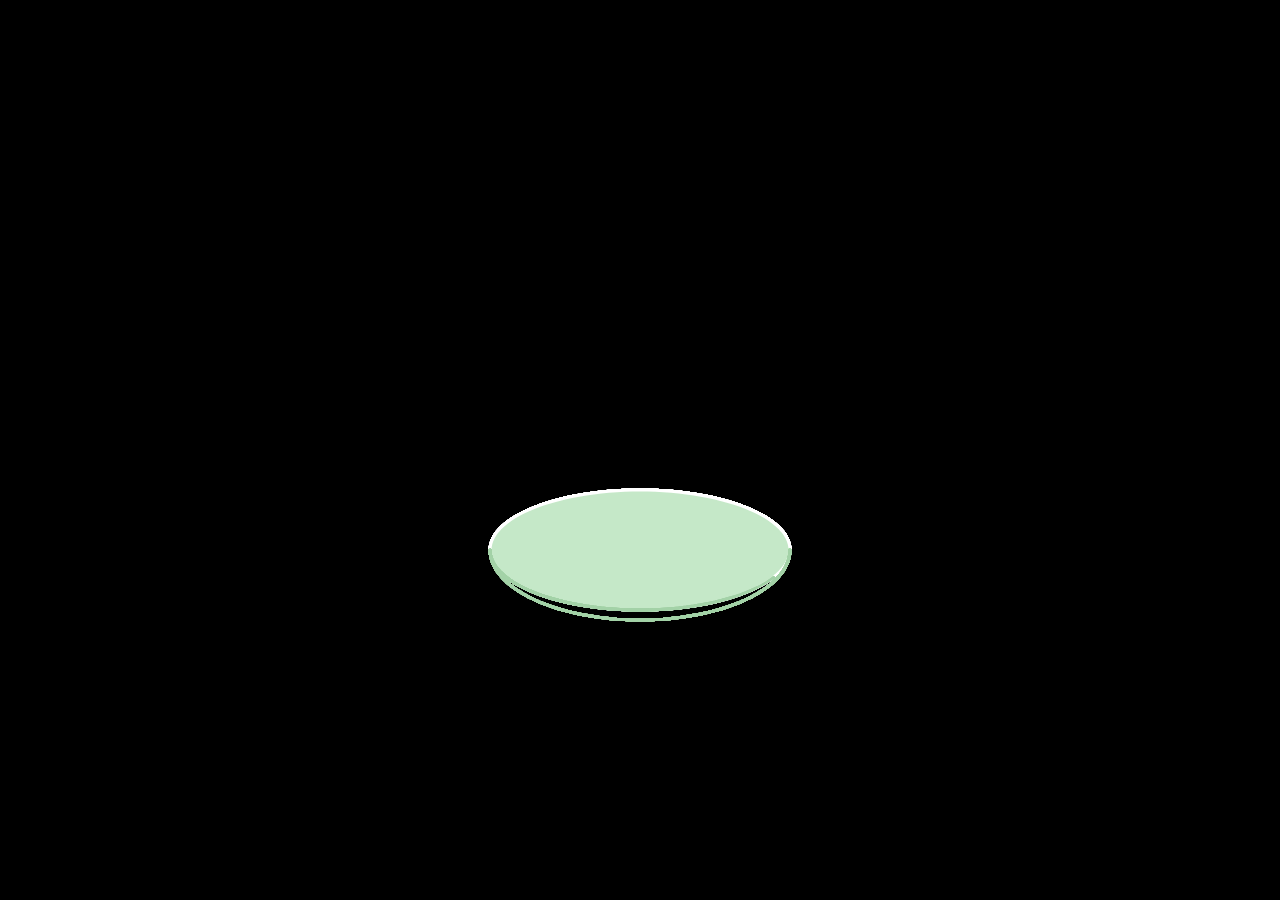
==== commit ed1ebbff: "Add files via upload" ====
--- a/index.html
+++ b/index.html
@@ -566,42 +566,37 @@
         </div>
       </div>
 
-    </div> <div class="butterfly-system">
-      <div class="butterfly"><div class="butterfly__inner"><svg class="butterfly__svg" viewBox="0 0 64 64"><path class="butterfly__wing butterfly__wing--left" d="M32 32 C10 10 0 40 32 50 Z" /><path class="butterfly__wing butterfly__wing--right" d="M32 32 C54 10 64 40 32 50 Z" /><path class="butterfly__body" d="M31 28 L33 28 L32 55 Z" /></svg></div></div>
-      <div class="butterfly"><div class="butterfly__inner"><svg class="butterfly__svg" viewBox="0 0 64 64"><path class="butterfly__wing butterfly__wing--left" d="M32 32 C10 10 0 40 32 50 Z" /><path class="butterfly__wing butterfly__wing--right" d="M32 32 C54 10 64 40 32 50 Z" /><path class="butterfly__body" d="M31 28 L33 28 L32 55 Z" /></svg></div></div>
-      <div class="butterfly"><div class="butterfly__inner"><svg class="butterfly__svg" viewBox="0 0 64 64"><path class="butterfly__wing butterfly__wing--left" d="M32 32 C10 10 0 40 32 50 Z" /><path class="butterfly__wing butterfly__wing--right" d="M32 32 C54 10 64 40 32 50 Z" /><path class="butterfly__body" d="M31 28 L33 28 L32 55 Z" /></svg></div></div>
-      <div class="butterfly"><div class="butterfly__inner"><svg class="butterfly__svg" viewBox="0 0 64 64"><path class="butterfly__wing butterfly__wing--left" d="M32 32 C10 10 0 40 32 50 Z" /><path class="butterfly__wing butterfly__wing--right" d="M32 32 C54 10 64 40 32 50 Z" /><path class="butterfly__body" d="M31 28 L33 28 L32 55 Z" /></svg></div></div>
-      <div class="butterfly"><div class="butterfly__inner"><svg class="butterfly__svg" viewBox="0 0 64 64"><path class="butterfly__wing butterfly__wing--left" d="M32 32 C10 10 0 40 32 50 Z" /><path class="butterfly__wing butterfly__wing--right" d="M32 32 C54 10 64 40 32 50 Z" /><path class="butterfly__body" d="M31 28 L33 28 L32 55 Z" /></svg></div></div>
-      <div class="butterfly"><div class="butterfly__inner"><svg class="butterfly__svg" viewBox="0 0 64 64"><path class="butterfly__wing butterfly__wing--left" d="M32 32 C10 10 0 40 32 50 Z" /><path class="butterfly__wing butterfly__wing--right" d="M32 32 C54 10 64 40 32 50 Z" /><path class="butterfly__body" d="M31 28 L33 28 L32 55 Z" /></svg></div></div>
-      <div class="butterfly"><div class="butterfly__inner"><svg class="butterfly__svg" viewBox="0 0 64 64"><path class="butterfly__wing butterfly__wing--left" d="M32 32 C10 10 0 40 32 50 Z" /><path class="butterfly__wing butterfly__wing--right" d="M32 32 C54 10 64 40 32 50 Z" /><path class="butterfly__body" d="M31 28 L33 28 L32 55 Z" /></svg></div></div>
-      <div class="butterfly"><div class="butterfly__inner"><svg class="butterfly__svg" viewBox="0 0 64 64"><path class="butterfly__wing butterfly__wing--left" d="M32 32 C10 10 0 40 32 50 Z" /><path class="butterfly__wing butterfly__wing--right" d="M32 32 C54 10 64 40 32 50 Z" /><path class="butterfly__body" d="M31 28 L33 28 L32 55 Z" /></svg></div></div>
-      <div class="butterfly"><div class="butterfly__inner"><svg class="butterfly__svg" viewBox="0 0 64 64"><path class="butterfly__wing butterfly__wing--left" d="M32 32 C10 10 0 40 32 50 Z" /><path class="butterfly__wing butterfly__wing--right" d="M32 32 C54 10 64 40 32 50 Z" /><path class="butterfly__body" d="M31 28 L33 28 L32 55 Z" /></svg></div></div>
-      <div class="butterfly"><div class="butterfly__inner"><svg class="butterfly__svg" viewBox="0 0 64 64"><path class="butterfly__wing butterfly__wing--left" d="M32 32 C10 10 0 40 32 50 Z" /><path class="butterfly__wing butterfly__wing--right" d="M32 32 C54 10 64 40 32 50 Z" /><path class="butterfly__body" d="M31 28 L33 28 L32 55 Z" /></svg></div></div>
-      <div class="butterfly"><div class="butterfly__inner"><svg class="butterfly__svg" viewBox="0 0 64 64"><path class="butterfly__wing butterfly__wing--left" d="M32 32 C10 10 0 40 32 50 Z" /><path class="butterfly__wing butterfly__wing--right" d="M32 32 C54 10 64 40 32 50 Z" /><path class="butterfly__body" d="M31 28 L33 28 L32 55 Z" /></svg></div></div>
-      <div class="butterfly"><div class="butterfly__inner"><svg class="butterfly__svg" viewBox="0 0 64 64"><path class="butterfly__wing butterfly__wing--left" d="M32 32 C10 10 0 40 32 50 Z" /><path class="butterfly__wing butterfly__wing--right" d="M32 32 C54 10 64 40 32 50 Z" /><path class="butterfly__body" d="M31 28 L33 28 L32 55 Z" /></svg></div></div>
-      <div class="butterfly"><div class="butterfly__inner"><svg class="butterfly__svg" viewBox="0 0 64 64"><path class="butterfly__wing butterfly__wing--left" d="M32 32 C10 10 0 40 32 50 Z" /><path class="butterfly__wing butterfly__wing--right" d="M32 32 C54 10 64 40 32 50 Z" /><path class="butterfly__body" d="M31 28 L33 28 L32 55 Z" /></svg></div></div>
-      <div class="butterfly"><div class="butterfly__inner"><svg class="butterfly__svg" viewBox="0 0 64 64"><path class="butterfly__wing butterfly__wing--left" d="M32 32 C10 10 0 40 32 50 Z" /><path class="butterfly__wing butterfly__wing--right" d="M32 32 C54 10 64 40 32 50 Z" /><path class="butterfly__body" d="M31 28 L33 28 L32 55 Z" /></svg></div></div>
-      <div class="butterfly"><div class="butterfly__inner"><svg class="butterfly__svg" viewBox="0 0 64 64"><path class="butterfly__wing butterfly__wing--left" d="M32 32 C10 10 0 40 32 50 Z" /><path class="butterfly__wing butterfly__wing--right" d="M32 32 C54 10 64 40 32 50 Z" /><path class="butterfly__body" d="M31 28 L33 28 L32 55 Z" /></svg></div></div>
-      <div class="butterfly"><div class="butterfly__inner"><svg class="butterfly__svg" viewBox="0 0 64 64"><path class="butterfly__wing butterfly__wing--left" d="M32 32 C10 10 0 40 32 50 Z" /><path class="butterfly__wing butterfly__wing--right" d="M32 32 C54 10 64 40 32 50 Z" /><path class="butterfly__body" d="M31 28 L33 28 L32 55 Z" /></svg></div></div>
+    <div class="butterfly-system">
+      <div class="butterfly"><div class="butterfly__inner"><svg viewBox="0 0 100 100" class="butterfly__svg"><path class="butterfly__wing butterfly__wing--left" d="M50,50 C40,40 30,15 15,10 C5,5 0,15 2,25 C5,35 15,45 20,48 C15,50 5,60 5,75 C5,90 20,100 35,90 C45,80 48,60 50,50 Z" /><path class="butterfly__wing butterfly__wing--right" d="M50,50 C60,40 70,15 85,10 C95,5 100,15 98,25 C95,35 85,45 80,48 C85,50 95,60 95,75 C95,90 80,100 65,90 C55,80 52,60 50,50 Z" /><path class="butterfly__body" d="M48,35 C48,25 52,25 52,35 L51.5,65 C51.5,72 48.5,72 48.5,65 Z M50,32 A 3 3 0 1 0 50,26 A 3 3 0 1 0 50,32 M49,29 C45,15 35,10 35,10 L36,9 C40,15 48,25 49,29 M51,29 C55,15 65,10 65,10 L64,9 C60,15 52,25 51,29" /></svg></div></div>
+      <div class="butterfly"><div class="butterfly__inner"><svg viewBox="0 0 100 100" class="butterfly__svg"><path class="butterfly__wing butterfly__wing--left" d="M50,50 C40,40 30,15 15,10 C5,5 0,15 2,25 C5,35 15,45 20,48 C15,50 5,60 5,75 C5,90 20,100 35,90 C45,80 48,60 50,50 Z" /><path class="butterfly__wing butterfly__wing--right" d="M50,50 C60,40 70,15 85,10 C95,5 100,15 98,25 C95,35 85,45 80,48 C85,50 95,60 95,75 C95,90 80,100 65,90 C55,80 52,60 50,50 Z" /><path class="butterfly__body" d="M48,35 C48,25 52,25 52,35 L51.5,65 C51.5,72 48.5,72 48.5,65 Z M50,32 A 3 3 0 1 0 50,26 A 3 3 0 1 0 50,32 M49,29 C45,15 35,10 35,10 L36,9 C40,15 48,25 49,29 M51,29 C55,15 65,10 65,10 L64,9 C60,15 52,25 51,29" /></svg></div></div>
+      <div class="butterfly"><div class="butterfly__inner"><svg viewBox="0 0 100 100" class="butterfly__svg"><path class="butterfly__wing butterfly__wing--left" d="M50,50 C40,40 30,15 15,10 C5,5 0,15 2,25 C5,35 15,45 20,48 C15,50 5,60 5,75 C5,90 20,100 35,90 C45,80 48,60 50,50 Z" /><path class="butterfly__wing butterfly__wing--right" d="M50,50 C60,40 70,15 85,10 C95,5 100,15 98,25 C95,35 85,45 80,48 C85,50 95,60 95,75 C95,90 80,100 65,90 C55,80 52,60 50,50 Z" /><path class="butterfly__body" d="M48,35 C48,25 52,25 52,35 L51.5,65 C51.5,72 48.5,72 48.5,65 Z M50,32 A 3 3 0 1 0 50,26 A 3 3 0 1 0 50,32 M49,29 C45,15 35,10 35,10 L36,9 C40,15 48,25 49,29 M51,29 C55,15 65,10 65,10 L64,9 C60,15 52,25 51,29" /></svg></div></div>
+      <div class="butterfly"><div class="butterfly__inner"><svg viewBox="0 0 100 100" class="butterfly__svg"><path class="butterfly__wing butterfly__wing--left" d="M50,50 C40,40 30,15 15,10 C5,5 0,15 2,25 C5,35 15,45 20,48 C15,50 5,60 5,75 C5,90 20,100 35,90 C45,80 48,60 50,50 Z" /><path class="butterfly__wing butterfly__wing--right" d="M50,50 C60,40 70,15 85,10 C95,5 100,15 98,25 C95,35 85,45 80,48 C85,50 95,60 95,75 C95,90 80,100 65,90 C55,80 52,60 50,50 Z" /><path class="butterfly__body" d="M48,35 C48,25 52,25 52,35 L51.5,65 C51.5,72 48.5,72 48.5,65 Z M50,32 A 3 3 0 1 0 50,26 A 3 3 0 1 0 50,32 M49,29 C45,15 35,10 35,10 L36,9 C40,15 48,25 49,29 M51,29 C55,15 65,10 65,10 L64,9 C60,15 52,25 51,29" /></svg></div></div>
+      <div class="butterfly"><div class="butterfly__inner"><svg viewBox="0 0 100 100" class="butterfly__svg"><path class="butterfly__wing butterfly__wing--left" d="M50,50 C40,40 30,15 15,10 C5,5 0,15 2,25 C5,35 15,45 20,48 C15,50 5,60 5,75 C5,90 20,100 35,90 C45,80 48,60 50,50 Z" /><path class="butterfly__wing butterfly__wing--right" d="M50,50 C60,40 70,15 85,10 C95,5 100,15 98,25 C95,35 85,45 80,48 C85,50 95,60 95,75 C95,90 80,100 65,90 C55,80 52,60 50,50 Z" /><path class="butterfly__body" d="M48,35 C48,25 52,25 52,35 L51.5,65 C51.5,72 48.5,72 48.5,65 Z M50,32 A 3 3 0 1 0 50,26 A 3 3 0 1 0 50,32 M49,29 C45,15 35,10 35,10 L36,9 C40,15 48,25 49,29 M51,29 C55,15 65,10 65,10 L64,9 C60,15 52,25 51,29" /></svg></div></div>
+      <div class="butterfly"><div class="butterfly__inner"><svg viewBox="0 0 100 100" class="butterfly__svg"><path class="butterfly__wing butterfly__wing--left" d="M50,50 C40,40 30,15 15,10 C5,5 0,15 2,25 C5,35 15,45 20,48 C15,50 5,60 5,75 C5,90 20,100 35,90 C45,80 48,60 50,50 Z" /><path class="butterfly__wing butterfly__wing--right" d="M50,50 C60,40 70,15 85,10 C95,5 100,15 98,25 C95,35 85,45 80,48 C85,50 95,60 95,75 C95,90 80,100 65,90 C55,80 52,60 50,50 Z" /><path class="butterfly__body" d="M48,35 C48,25 52,25 52,35 L51.5,65 C51.5,72 48.5,72 48.5,65 Z M50,32 A 3 3 0 1 0 50,26 A 3 3 0 1 0 50,32 M49,29 C45,15 35,10 35,10 L36,9 C40,15 48,25 49,29 M51,29 C55,15 65,10 65,10 L64,9 C60,15 52,25 51,29" /></svg></div></div>
+      <div class="butterfly"><div class="butterfly__inner"><svg viewBox="0 0 100 100" class="butterfly__svg"><path class="butterfly__wing butterfly__wing--left" d="M50,50 C40,40 30,15 15,10 C5,5 0,15 2,25 C5,35 15,45 20,48 C15,50 5,60 5,75 C5,90 20,100 35,90 C45,80 48,60 50,50 Z" /><path class="butterfly__wing butterfly__wing--right" d="M50,50 C60,40 70,15 85,10 C95,5 100,15 98,25 C95,35 85,45 80,48 C85,50 95,60 95,75 C95,90 80,100 65,90 C55,80 52,60 50,50 Z" /><path class="butterfly__body" d="M48,35 C48,25 52,25 52,35 L51.5,65 C51.5,72 48.5,72 48.5,65 Z M50,32 A 3 3 0 1 0 50,26 A 3 3 0 1 0 50,32 M49,29 C45,15 35,10 35,10 L36,9 C40,15 48,25 49,29 M51,29 C55,15 65,10 65,10 L64,9 C60,15 52,25 51,29" /></svg></div></div>
+      <div class="butterfly"><div class="butterfly__inner"><svg viewBox="0 0 100 100" class="butterfly__svg"><path class="butterfly__wing butterfly__wing--left" d="M50,50 C40,40 30,15 15,10 C5,5 0,15 2,25 C5,35 15,45 20,48 C15,50 5,60 5,75 C5,90 20,100 35,90 C45,80 48,60 50,50 Z" /><path class="butterfly__wing butterfly__wing--right" d="M50,50 C60,40 70,15 85,10 C95,5 100,15 98,25 C95,35 85,45 80,48 C85,50 95,60 95,75 C95,90 80,100 65,90 C55,80 52,60 50,50 Z" /><path class="butterfly__body" d="M48,35 C48,25 52,25 52,35 L51.5,65 C51.5,72 48.5,72 48.5,65 Z M50,32 A 3 3 0 1 0 50,26 A 3 3 0 1 0 50,32 M49,29 C45,15 35,10 35,10 L36,9 C40,15 48,25 49,29 M51,29 C55,15 65,10 65,10 L64,9 C60,15 52,25 51,29" /></svg></div></div>
+      <div class="butterfly"><div class="butterfly__inner"><svg viewBox="0 0 100 100" class="butterfly__svg"><path class="butterfly__wing butterfly__wing--left" d="M50,50 C40,40 30,15 15,10 C5,5 0,15 2,25 C5,35 15,45 20,48 C15,50 5,60 5,75 C5,90 20,100 35,90 C45,80 48,60 50,50 Z" /><path class="butterfly__wing butterfly__wing--right" d="M50,50 C60,40 70,15 85,10 C95,5 100,15 98,25 C95,35 85,45 80,48 C85,50 95,60 95,75 C95,90 80,100 65,90 C55,80 52,60 50,50 Z" /><path class="butterfly__body" d="M48,35 C48,25 52,25 52,35 L51.5,65 C51.5,72 48.5,72 48.5,65 Z M50,32 A 3 3 0 1 0 50,26 A 3 3 0 1 0 50,32 M49,29 C45,15 35,10 35,10 L36,9 C40,15 48,25 49,29 M51,29 C55,15 65,10 65,10 L64,9 C60,15 52,25 51,29" /></svg></div></div>
+      <div class="butterfly"><div class="butterfly__inner"><svg viewBox="0 0 100 100" class="butterfly__svg"><path class="butterfly__wing butterfly__wing--left" d="M50,50 C40,40 30,15 15,10 C5,5 0,15 2,25 C5,35 15,45 20,48 C15,50 5,60 5,75 C5,90 20,100 35,90 C45,80 48,60 50,50 Z" /><path class="butterfly__wing butterfly__wing--right" d="M50,50 C60,40 70,15 85,10 C95,5 100,15 98,25 C95,35 85,45 80,48 C85,50 95,60 95,75 C95,90 80,100 65,90 C55,80 52,60 50,50 Z" /><path class="butterfly__body" d="M48,35 C48,25 52,25 52,35 L51.5,65 C51.5,72 48.5,72 48.5,65 Z M50,32 A 3 3 0 1 0 50,26 A 3 3 0 1 0 50,32 M49,29 C45,15 35,10 35,10 L36,9 C40,15 48,25 49,29 M51,29 C55,15 65,10 65,10 L64,9 C60,15 52,25 51,29" /></svg></div></div>
+      <div class="butterfly"><div class="butterfly__inner"><svg viewBox="0 0 100 100" class="butterfly__svg"><path class="butterfly__wing butterfly__wing--left" d="M50,50 C40,40 30,15 15,10 C5,5 0,15 2,25 C5,35 15,45 20,48 C15,50 5,60 5,75 C5,90 20,100 35,90 C45,80 48,60 50,50 Z" /><path class="butterfly__wing butterfly__wing--right" d="M50,50 C60,40 70,15 85,10 C95,5 100,15 98,25 C95,35 85,45 80,48 C85,50 95,60 95,75 C95,90 80,100 65,90 C55,80 52,60 50,50 Z" /><path class="butterfly__body" d="M48,35 C48,25 52,25 52,35 L51.5,65 C51.5,72 48.5,72 48.5,65 Z M50,32 A 3 3 0 1 0 50,26 A 3 3 0 1 0 50,32 M49,29 C45,15 35,10 35,10 L36,9 C40,15 48,25 49,29 M51,29 C55,15 65,10 65,10 L64,9 C60,15 52,25 51,29" /></svg></div></div>
+      <div class="butterfly"><div class="butterfly__inner"><svg viewBox="0 0 100 100" class="butterfly__svg"><path class="butterfly__wing butterfly__wing--left" d="M50,50 C40,40 30,15 15,10 C5,5 0,15 2,25 C5,35 15,45 20,48 C15,50 5,60 5,75 C5,90 20,100 35,90 C45,80 48,60 50,50 Z" /><path class="butterfly__wing butterfly__wing--right" d="M50,50 C60,40 70,15 85,10 C95,5 100,15 98,25 C95,35 85,45 80,48 C85,50 95,60 95,75 C95,90 80,100 65,90 C55,80 52,60 50,50 Z" /><path class="butterfly__body" d="M48,35 C48,25 52,25 52,35 L51.5,65 C51.5,72 48.5,72 48.5,65 Z M50,32 A 3 3 0 1 0 50,26 A 3 3 0 1 0 50,32 M49,29 C45,15 35,10 35,10 L36,9 C40,15 48,25 49,29 M51,29 C55,15 65,10 65,10 L64,9 C60,15 52,25 51,29" /></svg></div></div>
+      <div class="butterfly"><div class="butterfly__inner"><svg viewBox="0 0 100 100" class="butterfly__svg"><path class="butterfly__wing butterfly__wing--left" d="M50,50 C40,40 30,15 15,10 C5,5 0,15 2,25 C5,35 15,45 20,48 C15,50 5,60 5,75 C5,90 20,100 35,90 C45,80 48,60 50,50 Z" /><path class="butterfly__wing butterfly__wing--right" d="M50,50 C60,40 70,15 85,10 C95,5 100,15 98,25 C95,35 85,45 80,48 C85,50 95,60 95,75 C95,90 80,100 65,90 C55,80 52,60 50,50 Z" /><path class="butterfly__body" d="M48,35 C48,25 52,25 52,35 L51.5,65 C51.5,72 48.5,72 48.5,65 Z M50,32 A 3 3 0 1 0 50,26 A 3 3 0 1 0 50,32 M49,29 C45,15 35,10 35,10 L36,9 C40,15 48,25 49,29 M51,29 C55,15 65,10 65,10 L64,9 C60,15 52,25 51,29" /></svg></div></div>
+      <div class="butterfly"><div class="butterfly__inner"><svg viewBox="0 0 100 100" class="butterfly__svg"><path class="butterfly__wing butterfly__wing--left" d="M50,50 C40,40 30,15 15,10 C5,5 0,15 2,25 C5,35 15,45 20,48 C15,50 5,60 5,75 C5,90 20,100 35,90 C45,80 48,60 50,50 Z" /><path class="butterfly__wing butterfly__wing--right" d="M50,50 C60,40 70,15 85,10 C95,5 100,15 98,25 C95,35 85,45 80,48 C85,50 95,60 95,75 C95,90 80,100 65,90 C55,80 52,60 50,50 Z" /><path class="butterfly__body" d="M48,35 C48,25 52,25 52,35 L51.5,65 C51.5,72 48.5,72 48.5,65 Z M50,32 A 3 3 0 1 0 50,26 A 3 3 0 1 0 50,32 M49,29 C45,15 35,10 35,10 L36,9 C40,15 48,25 49,29 M51,29 C55,15 65,10 65,10 L64,9 C60,15 52,25 51,29" /></svg></div></div>
+      <div class="butterfly"><div class="butterfly__inner"><svg viewBox="0 0 100 100" class="butterfly__svg"><path class="butterfly__wing butterfly__wing--left" d="M50,50 C40,40 30,15 15,10 C5,5 0,15 2,25 C5,35 15,45 20,48 C15,50 5,60 5,75 C5,90 20,100 35,90 C45,80 48,60 50,50 Z" /><path class="butterfly__wing butterfly__wing--right" d="M50,50 C60,40 70,15 85,10 C95,5 100,15 98,25 C95,35 85,45 80,48 C85,50 95,60 95,75 C95,90 80,100 65,90 C55,80 52,60 50,50 Z" /><path class="butterfly__body" d="M48,35 C48,25 52,25 52,35 L51.5,65 C51.5,72 48.5,72 48.5,65 Z M50,32 A 3 3 0 1 0 50,26 A 3 3 0 1 0 50,32 M49,29 C45,15 35,10 35,10 L36,9 C40,15 48,25 49,29 M51,29 C55,15 65,10 65,10 L64,9 C60,15 52,25 51,29" /></svg></div></div>
+      <div class="butterfly"><div class="butterfly__inner"><svg viewBox="0 0 100 100" class="butterfly__svg"><path class="butterfly__wing butterfly__wing--left" d="M50,50 C40,40 30,15 15,10 C5,5 0,15 2,25 C5,35 15,45 20,48 C15,50 5,60 5,75 C5,90 20,100 35,90 C45,80 48,60 50,50 Z" /><path class="butterfly__wing butterfly__wing--right" d="M50,50 C60,40 70,15 85,10 C95,5 100,15 98,25 C95,35 85,45 80,48 C85,50 95,60 95,75 C95,90 80,100 65,90 C55,80 52,60 50,50 Z" /><path class="butterfly__body" d="M48,35 C48,25 52,25 52,35 L51.5,65 C51.5,72 48.5,72 48.5,65 Z M50,32 A 3 3 0 1 0 50,26 A 3 3 0 1 0 50,32 M49,29 C45,15 35,10 35,10 L36,9 C40,15 48,25 49,29 M51,29 C55,15 65,10 65,10 L64,9 C60,15 52,25 51,29" /></svg></div></div>
 
       <div class="butterfly butterfly--boss">
         <div class="butterfly__inner">
-          <svg class="butterfly__svg" viewBox="0 0 64 64">
-            <path class="butterfly__wing butterfly__wing--left" d="M32 32 C10 10 0 40 32 50 Z" />
-            <path class="butterfly__wing butterfly__wing--right" d="M32 32 C54 10 64 40 32 50 Z" />
-            <path class="butterfly__body" d="M31 28 L33 28 L32 55 Z" />
+          <svg viewBox="0 0 100 100" class="butterfly__svg">
+            <path class="butterfly__wing butterfly__wing--left" d="M50,50 C40,40 30,15 15,10 C5,5 0,15 2,25 C5,35 15,45 20,48 C15,50 5,60 5,75 C5,90 20,100 35,90 C45,80 48,60 50,50 Z" />
+            <path class="butterfly__wing butterfly__wing--right" d="M50,50 C60,40 70,15 85,10 C95,5 100,15 98,25 C95,35 85,45 80,48 C85,50 95,60 95,75 C95,90 80,100 65,90 C55,80 52,60 50,50 Z" />
+            <path class="butterfly__body" d="M48,35 C48,25 52,25 52,35 L51.5,65 C51.5,72 48.5,72 48.5,65 Z M50,32 A 3 3 0 1 0 50,26 A 3 3 0 1 0 50,32 M49,29 C45,15 35,10 35,10 L36,9 C40,15 48,25 49,29 M51,29 C55,15 65,10 65,10 L64,9 C60,15 52,25 51,29" />
           </svg>
           <div class="boss-particles">
-            <div class="boss-p p1"></div>
-            <div class="boss-p p2"></div>
-            <div class="boss-p p3"></div>
-            <div class="boss-p p4"></div>
-            <div class="boss-p p5"></div>
-            <div class="boss-p p6"></div>
+            <div class="boss-p p1"></div><div class="boss-p p2"></div><div class="boss-p p3"></div>
+            <div class="boss-p p4"></div><div class="boss-p p5"></div><div class="boss-p p6"></div>
           </div>
         </div>
       </div>
-
     </div>
 </body>
 </html>
--- a/style.css
+++ b/style.css
@@ -948,7 +948,6 @@
 }
 
 .not-loaded .flowers,
-.not-loaded .butterfly-system,
 .not-loaded .tanah-oval {
   display: none !important;
 }
@@ -974,81 +973,164 @@
   10%, 40%, 100% { opacity: 1; }
 }
 
+/* ===================================================
+   SISTEM KUPU-KUPU (EFEK 3D JARON & TERPUSAT DI BUNGA)
+   =================================================== */
 .butterfly-system {
   position: absolute;
-  top: 0;
-  left: 0;
-  width: 100%;
-  height: 100%;
-  z-index: 30; 
-  pointer-events: none;
+  top: 0; left: 0; width: 100%; height: 100%;
+  z-index: 30; pointer-events: none;
+  perspective: 1000px; /* Kunci efek 3D Jaron */
 }
 
 .butterfly {
   position: absolute;
-  width: 6vmin;
-  height: 6vmin;
+  /* JANGKAR DI TENGAH TAMAN BUNGA AGAR TIDAK NYASAR */
+  bottom: 25vh; 
+  left: 50%;
+  width: 14vmin; height: 14vmin; /* Diperbesar melampaui ukuran kelopak bunga */
+  margin-left: -7vmin; margin-bottom: -7vmin; /* Disesuaikan agar tetap di tengah */
   transition: opacity 1s;
+  transform-style: preserve-3d;
 }
 
 .butterfly__inner {
+  width: 100%; height: 100%;
   transform-style: preserve-3d;
 }
 
 .butterfly__svg {
-  width: 100%;
-  height: 100%;
-  filter: drop-shadow(0 0 10px rgba(255, 100, 180, 0.8));
-}
-
+  width: 100%; height: 100%;
+  overflow: visible;
+  filter: drop-shadow(0 0 5px rgba(255, 100, 180, 0.6));
+}
+
+/* KEPPAK SAYAP 3D JARON (UPDATE SNAPPING/JENTIT) */
 .butterfly__wing {
-  fill: #ff8fa3; 
-  opacity: 0.8;
-  transform-origin: 32px 32px;
-  animation: butterfly-flutter 0.2s infinite alternate ease-in-out;
-}
-
-.butterfly__wing--right {
-  animation-delay: 0.1s;
-}
-
-.butterfly__body {
-  fill: #ff4d6d; 
-}
-
-@keyframes butterfly-flutter {
-  from { transform: rotateY(0deg); }
-  to { transform: rotateY(70deg); }
-}
-
-.butterfly--1 {
-  animation: butterfly-fly-1 15s infinite linear;
-}
-
-.butterfly--2 {
-  animation: butterfly-fly-2 12s infinite ease-in-out;
-  animation-delay: -5s;
-}
-
-@keyframes butterfly-fly-1 {
-  0% { transform: translate(10vw, 50vh) rotate(0deg) scale(0.6); }
-  25% { transform: translate(40vw, 30vh) rotate(45deg) scale(1); }
-  50% { transform: translate(80vw, 50vh) rotate(180deg) scale(0.6); }
-  75% { transform: translate(50vw, 70vh) rotate(270deg) scale(0.8); }
-  100% { transform: translate(10vw, 50vh) rotate(360deg) scale(0.6); }
-}
-
-@keyframes butterfly-fly-2 {
-  0% { transform: translate(-10vw, 70vh) scale(0.5); }
-  30% { transform: translate(30vw, 60vh) scale(1) rotate(20deg); }
-  60% { transform: translate(60vw, 80vh) scale(0.7) rotate(-20deg); }
-  100% { transform: translate(110vw, 70vh) scale(0.5); }
-}
-
-.not-loaded .butterfly {
-  opacity: 0;
-  animation-play-state: paused !important;
-}
+  transform-origin: 50% 50%; /* Poros di tengah persis */
+  fill: #ff8fa3; opacity: 0.85;
+}
+
+/* Animasi dipisah agar tidak pakai 'alternate' dan diatur timing-nya */
+.butterfly__wing--left { 
+  animation: flutter-left 0.18s cubic-bezier(0.1, 0.9, 0.2, 1) infinite; 
+}
+.butterfly__wing--right { 
+  animation: flutter-right 0.18s cubic-bezier(0.1, 0.9, 0.2, 1) infinite; 
+}
+.butterfly__body { fill: #ff4d6d; }
+
+@keyframes flutter-left {
+  0%   { transform: rotateY(0deg); }
+  25%  { transform: rotateY(65deg); } 
+  30%  { transform: rotateY(75deg); } /* Titik terendah, turun cepat */
+  100% { transform: rotateY(0deg); }  /* Naik perlahan */
+}
+
+@keyframes flutter-right {
+  0%   { transform: rotateY(0deg); }
+  25%  { transform: rotateY(-65deg); }
+  30%  { transform: rotateY(-75deg); } /* Titik terendah, turun cepat */
+  100% { transform: rotateY(0deg); }   /* Naik perlahan */
+}
+
+.butterfly:nth-child(1) { animation: intro-1a 8s ease-out both, orbit-1 8s 8s infinite ease-in-out; }
+.butterfly:nth-child(2) { animation: intro-2a 8.5s ease-out both, orbit-2 11s 8.5s infinite ease-in-out; }
+.butterfly:nth-child(3) { animation: intro-3a 9s ease-out both, orbit-3 14s 9s infinite ease-in-out; }
+
+.butterfly:nth-child(4) { animation: intro-1b 8.2s ease-out both, orbit-1 10s 8.2s infinite ease-in-out reverse; }
+.butterfly:nth-child(5) { animation: intro-2b 8.7s ease-out both, orbit-2 13s 8.7s infinite ease-in-out; }
+.butterfly:nth-child(6) { animation: intro-3b 9.2s ease-out both, orbit-3 9s 9.2s infinite ease-in-out reverse; }
+
+.butterfly:nth-child(7) { animation: intro-1c 8.5s ease-out both, orbit-1 15s 8.5s infinite ease-in-out; }
+.butterfly:nth-child(8) { animation: intro-2c 9s ease-out both, orbit-2 12s 9s infinite ease-in-out reverse; }
+.butterfly:nth-child(9) { animation: intro-3c 8.3s ease-out both, orbit-3 10s 8.3s infinite ease-in-out; }
+
+.butterfly:nth-child(10) { animation: intro-1a 8.8s ease-out both, orbit-1 11s 8.8s infinite ease-in-out reverse; }
+.butterfly:nth-child(11) { animation: intro-2a 9.3s ease-out both, orbit-2 14s 9.3s infinite ease-in-out; }
+.butterfly:nth-child(12) { animation: intro-3b 8.6s ease-out both, orbit-3 16s 8.6s infinite ease-in-out reverse; }
+
+.butterfly:nth-child(13) { animation: intro-1b 9.1s ease-out both, orbit-1 9s 9.1s infinite ease-in-out; }
+.butterfly:nth-child(14) { animation: intro-2b 8.4s ease-out both, orbit-2 15s 8.4s infinite ease-in-out reverse; }
+.butterfly:nth-child(15) { animation: intro-3c 8.9s ease-out both, orbit-3 12s 8.9s infinite ease-in-out; }
+.butterfly:nth-child(16) { animation: intro-1c 9.5s ease-out both, orbit-1 13s 9.5s infinite ease-in-out reverse; }
+
+@keyframes fly-flower-1 {
+  0%   { transform: translate(15vw, -10vh) scale(0.6) rotate(20deg); }
+  25%  { transform: translate(0vw, -25vh) scale(0.8) rotate(-70deg); }
+  50%  { transform: translate(-20vw, -5vh) scale(0.6) rotate(-160deg); }
+  75%  { transform: translate(0vw, 5vh) scale(0.5) rotate(-250deg); }
+  100% { transform: translate(15vw, -10vh) scale(0.6) rotate(-340deg); }
+}
+
+@keyframes fly-flower-2 {
+  0%   { transform: translate(-15vw, 0vh) scale(0.5) rotate(100deg); }
+  33%  { transform: translate(10vw, 15vh) scale(0.4) rotate(10deg); }
+  66%  { transform: translate(25vw, -20vh) scale(0.6) rotate(-80deg); }
+  100% { transform: translate(-15vw, 0vh) scale(0.5) rotate(-260deg); }
+}
+
+@keyframes fly-flower-3 {
+  0%   { transform: translate(0vw, -35vh) scale(0.7) rotate(90deg); }
+  33%  { transform: translate(-25vw, -15vh) scale(0.5) rotate(180deg); }
+  66%  { transform: translate(15vw, 5vh) scale(0.8) rotate(300deg); }
+  100% { transform: translate(0vw, -35vh) scale(0.7) rotate(450deg); }
+}
+
+.butterfly--boss {
+  animation: intro-boss 9.5s ease-out both, orbit-boss 25s 9.5s infinite ease-in-out;
+  z-index: 50;
+}
+.butterfly--boss .butterfly__svg { filter: drop-shadow(0 0 15px rgba(255,255,255,0.9)) drop-shadow(0 0 30px rgba(255,215,0,0.8)); }
+.butterfly--boss .butterfly__wing { fill: #ffeb3b; opacity: 0.9; }
+.butterfly--boss .butterfly__body { fill: #fff; }
+
+/* ===================================================
+   ANIMASI BERKELILING (ORBIT) - UPDATE SKALA UKURAN
+   =================================================== */
+
+@keyframes orbit-1 {
+  0%   { transform: translate(5vw, -5vh) scale(0.5) rotate(10deg); }
+  20%  { transform: translate(-10vw, -15vh) scale(0.6) rotate(-30deg); }
+  40%  { transform: translate(-5vw, 10vh) scale(0.4) rotate(-90deg); }
+  60%  { transform: translate(12vw, 5vh) scale(0.5) rotate(40deg); }
+  80%  { transform: translate(0vw, -10vh) scale(0.4) rotate(-20deg); }
+  100% { transform: translate(5vw, -5vh) scale(0.5) rotate(10deg); }
+}
+
+@keyframes orbit-2 {
+  0%   { transform: translate(-8vw, 10vh) scale(0.5) rotate(-20deg); }
+  25%  { transform: translate(10vw, 5vh) scale(0.6) rotate(50deg); }
+  50%  { transform: translate(5vw, -20vh) scale(0.5) rotate(-10deg); }
+  75%  { transform: translate(-15vw, -5vh) scale(0.4) rotate(-80deg); }
+  100% { transform: translate(-8vw, 10vh) scale(0.5) rotate(-20deg); }
+}
+
+@keyframes orbit-3 {
+  0%   { transform: translate(0vw, -25vh) scale(0.5) rotate(45deg); }
+  30%  { transform: translate(-12vw, 0vh) scale(0.4) rotate(-45deg); }
+  60%  { transform: translate(15vw, -10vh) scale(0.6) rotate(90deg); }
+  85%  { transform: translate(5vw, 15vh) scale(0.5) rotate(15deg); }
+  100% { transform: translate(0vw, -25vh) scale(0.5) rotate(45deg); }
+}
+
+@keyframes orbit-boss {
+  0%   { transform: translate(-35vw, -15vh) scale(1.0) rotate(10deg); }
+  25%  { transform: translate(20vw, -50vh) scale(1.0) rotate(35deg); }
+  50%  { transform: translate(40vw, 5vh) scale(1.0) rotate(-15deg); }
+  75%  { transform: translate(-15vw, 10vh) scale(1.0) rotate(-5deg); }
+  100% { transform: translate(-35vw, -15vh) scale(1.0) rotate(10deg); }
+}
+
+.boss-particles { position: absolute; top: 70%; left: 50%; width: 100%; height: 100%; }
+.boss-p { position: absolute; width: 0.8vmin; height: 0.8vmin; background-color: #fff; border-radius: 50%; box-shadow: 0 0 8px #ffeb3b, 0 0 15px #ffeb3b; animation: particle-drop 2s infinite linear; }
+.p1 { left: -3vmin; animation-delay: 0s; }
+.p2 { left: 3vmin; animation-delay: 0.4s; }
+.p3 { left: -5vmin; animation-delay: 0.8s; }
+.p4 { left: 5vmin; animation-delay: 1.2s; }
+.p5 { left: -1vmin; animation-delay: 1.6s; }
+.p6 { left: 1vmin; animation-delay: 1.8s; }
+@keyframes particle-drop { 0% { transform: translateY(0) scale(1); opacity: 1; } 100% { transform: translateY(20vmin) scale(0); opacity: 0; } }
 
 .flowers::after {
   content: "";
@@ -1063,75 +1145,26 @@
   filter: none !important;
 }
 
-.butterfly:nth-child(1n) { animation: butterfly-fly-1 14s -2s infinite linear; transform: scale(0.6); }
-.butterfly:nth-child(2n) { animation: butterfly-fly-2 18s -5s infinite ease-in-out; transform: scale(0.4); }
-.butterfly:nth-child(3n) { animation: butterfly-fly-3 20s -8s infinite ease-in-out; transform: scale(0.5); }
-.butterfly:nth-child(4n) { animation: butterfly-fly-1 12s -1s infinite linear reverse; transform: scale(0.7); }
-.butterfly:nth-child(5n) { animation: butterfly-fly-2 22s -10s infinite ease-in-out reverse; transform: scale(0.3); }
-
-@keyframes butterfly-fly-3 {
-  0% { transform: translate(90vw, 80vh) scale(0.5); }
-  33% { transform: translate(20vw, 40vh) scale(0.7) rotate(30deg); }
-  66% { transform: translate(50vw, 20vh) scale(0.4) rotate(-20deg); }
-  100% { transform: translate(90vw, 80vh) scale(0.5); }
-}
-
-.butterfly--boss {
-  animation: butterfly-fly-boss 25s infinite ease-in-out;
-  z-index: 50;
-}
-
-.butterfly--boss .butterfly__svg {
-  width: 15vmin;
-  height: 15vmin;
-  filter: drop-shadow(0 0 15px rgba(255, 255, 255, 0.9)) drop-shadow(0 0 30px rgba(255, 215, 0, 0.8));
-}
-
-.butterfly--boss .butterfly__wing {
-  fill: #ffeb3b; 
-  opacity: 0.9;
-}
-
-.butterfly--boss .butterfly__body {
-  fill: #fff;
-}
-
-@keyframes butterfly-fly-boss {
-  0% { transform: translate(10vw, 30vh) scale(1.5) rotate(10deg); }
-  25% { transform: translate(70vw, 20vh) scale(1.5) rotate(25deg); }
-  50% { transform: translate(85vw, 55vh) scale(1.5) rotate(-15deg); }
-  75% { transform: translate(30vw, 65vh) scale(1.5) rotate(0deg); }
-  100% { transform: translate(10vw, 30vh) scale(1.5) rotate(10deg); }
-}
-
-.boss-particles {
-  position: absolute;
-  top: 70%;
-  left: 50%;
-  width: 100%;
-  height: 100%;
-}
-
-.boss-p {
-  position: absolute;
-  width: 0.8vmin;
-  height: 0.8vmin;
-  background-color: #fff;
-  border-radius: 50%;
-  box-shadow: 0 0 8px #ffeb3b, 0 0 15px #ffeb3b;
-  animation: particle-drop 2s infinite linear;
-}
-
-.p1 { left: -3vmin; animation-delay: 0s; }
-.p2 { left: 3vmin; animation-delay: 0.4s; }
-.p3 { left: -5vmin; animation-delay: 0.8s; }
-.p4 { left: 5vmin; animation-delay: 1.2s; }
-.p5 { left: -1vmin; animation-delay: 1.6s; }
-.p6 { left: 1vmin; animation-delay: 1.8s; }
-
-@keyframes particle-drop {
-  0% { transform: translateY(0) scale(1); opacity: 1; }
-  100% { transform: translateY(20vmin) scale(0); opacity: 0; }
+@keyframes fly-flower-1 {
+  0%   { transform: translate(15vw, -10vh) scale(0.6) rotate(20deg); }
+  25%  { transform: translate(0vw, -25vh) scale(0.8) rotate(-70deg); }
+  50%  { transform: translate(-20vw, -5vh) scale(0.6) rotate(-160deg); }
+  75%  { transform: translate(0vw, 5vh) scale(0.5) rotate(-250deg); }
+  100% { transform: translate(15vw, -10vh) scale(0.6) rotate(-340deg); }
+}
+
+@keyframes fly-flower-2 {
+  0%   { transform: translate(-15vw, 0vh) scale(0.5) rotate(100deg); }
+  33%  { transform: translate(10vw, 15vh) scale(0.4) rotate(10deg); }
+  66%  { transform: translate(25vw, -20vh) scale(0.6) rotate(-80deg); }
+  100% { transform: translate(-15vw, 0vh) scale(0.5) rotate(-260deg); }
+}
+
+@keyframes fly-flower-3 {
+  0%   { transform: translate(0vw, -35vh) scale(0.7) rotate(90deg); }
+  33%  { transform: translate(-25vw, -15vh) scale(0.5) rotate(180deg); }
+  66%  { transform: translate(15vw, 5vh) scale(0.8) rotate(300deg); }
+  100% { transform: translate(0vw, -35vh) scale(0.7) rotate(450deg); }
 }
 
 .flower::before {
@@ -1684,6 +1717,59 @@
     }
 }
 
+/* ===================================================
+   ANIMASI INTRO ACAK (UPDATE UKURAN 0.5 & 1.0)
+   Keterangan: Biasa (Pink): 0.5, Boss Kuning: 1.0
+   =================================================== */
+
+/* --- Jalur Menuju Orbit 1 (Target akhir scale 0.5) --- */
+@keyframes intro-1a {
+  0% { transform: translate(-100vw, -80vh) scale(0.1) rotate(-45deg); opacity: 0; }
+  100% { transform: translate(5vw, -5vh) scale(0.5) rotate(10deg); } /* Ukuran Akhir Terbang: 0.5 */
+}
+@keyframes intro-1b {
+  0% { transform: translate(100vw, 60vh) scale(0.1) rotate(120deg); opacity: 0; }
+  100% { transform: translate(5vw, -5vh) scale(0.5) rotate(10deg); } /* Ukuran Akhir Terbang: 0.5 */
+}
+@keyframes intro-1c {
+  0% { transform: translate(-120vw, 20vh) scale(0.1) rotate(-90deg); opacity: 0; }
+  100% { transform: translate(5vw, -5vh) scale(0.5) rotate(10deg); } /* Ukuran Akhir Terbang: 0.5 */
+}
+
+/* --- Jalur Menuju Orbit 2 (Target akhir scale 0.5) --- */
+@keyframes intro-2a {
+  0% { transform: translate(100vw, -100vh) scale(0.1) rotate(45deg); opacity: 0; }
+  100% { transform: translate(-8vw, 10vh) scale(0.5) rotate(-20deg); } /* Ukuran Akhir Terbang: 0.5 */
+}
+@keyframes intro-2b {
+  0% { transform: translate(-100vw, 80vh) scale(0.1) rotate(-120deg); opacity: 0; }
+  100% { transform: translate(-8vw, 10vh) scale(0.5) rotate(-20deg); } /* Ukuran Akhir Terbang: 0.5 */
+}
+@keyframes intro-2c {
+  0% { transform: translate(120vw, 0vh) scale(0.1) rotate(90deg); opacity: 0; }
+  100% { transform: translate(-8vw, 10vh) scale(0.5) rotate(-20deg); } /* Ukuran Akhir Terbang: 0.5 */
+}
+
+/* --- Jalur Menuju Orbit 3 (Target akhir scale 0.5) --- */
+@keyframes intro-3a {
+  0% { transform: translate(0vw, -120vh) scale(0.1) rotate(180deg); opacity: 0; }
+  100% { transform: translate(0vw, -25vh) scale(0.5) rotate(45deg); } /* Ukuran Akhir Terbang: 0.5 */
+}
+@keyframes intro-3b {
+  0% { transform: translate(-80vw, -100vh) scale(0.1) rotate(-60deg); opacity: 0; }
+  100% { transform: translate(0vw, -25vh) scale(0.5) rotate(45deg); } /* Ukuran Akhir Terbang: 0.5 */
+}
+@keyframes intro-3c {
+  0% { transform: translate(80vw, -100vh) scale(0.1) rotate(60deg); opacity: 0; }
+  100% { transform: translate(0vw, -25vh) scale(0.5) rotate(45deg); } /* Ukuran Akhir Terbang: 0.5 */
+}
+
+/* --- Boss Kupu-kupu Kuning (Target akhir scale 1.0) --- */
+@keyframes intro-boss {
+  0% { transform: translate(0vw, 100vh) scale(0.3) rotate(0deg); opacity: 0; } /* Muncul kecil */
+  100% { transform: translate(-35vw, -15vh) scale(1.0) rotate(10deg); } /* Ukuran Akhir Terbang: 1.0 */
+}
+
 @media (max-width: 768px) {
   .flowers {
     transform-origin: bottom center; 
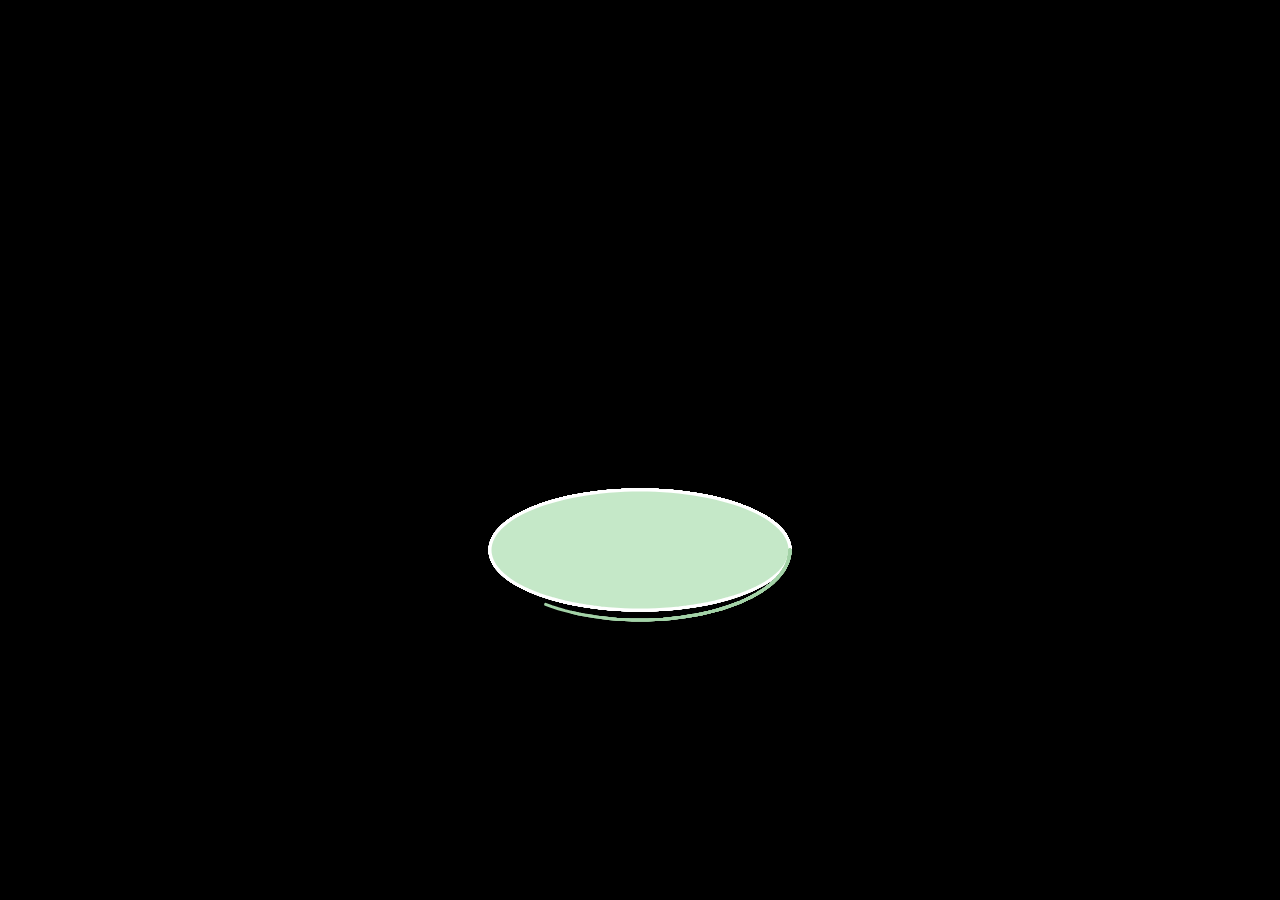
==== commit 47b3567f: "Add files via upload" ====
--- a/index.html
+++ b/index.html
@@ -4,8 +4,12 @@
     <meta charset="UTF-8">
     <meta http-equiv="X-UA-Compatible" content="IE=edge">
     <meta name="viewport" content="width=device-width, initial-scale=1.0, maximum-scale=1.0, user-scalable=no, viewport-fit=cover">
-    <link rel="stylesheet" href="style.css?v=Cessa">
-    <script src="main.js" type="text/javascript"></script><title>HappyBirthday</title>
+    <title>HappyBirthday</title>
+    
+    <link rel="stylesheet" href="css/base.css">
+    <link rel="stylesheet" href="css/flower.css">
+    <link rel="stylesheet" href="css/grass.css">
+    <link rel="stylesheet" href="css/butterfly.css">
 </head>
     
 <body class="not-loaded">
@@ -446,6 +450,7 @@
           <div class="flower__grass__overlay"></div>
         </div>
       </div>
+
       <div class="long-g long-g--0">
         <div class="grow-ans" style="--d:3s">
           <div class="leaf leaf--0"></div>
@@ -517,6 +522,7 @@
           <div class="leaf leaf--3"></div>
         </div>
       </div>
+
       <div class="long-g long-g--6">
         <div class="grow-ans" style="--d:4.2s"><div class="leaf leaf--0"></div></div>
         <div class="grow-ans" style="--d:4.4s"><div class="leaf leaf--1"></div></div>
@@ -583,7 +589,6 @@
       <div class="butterfly"><div class="butterfly__inner"><svg viewBox="0 0 100 100" class="butterfly__svg"><path class="butterfly__wing butterfly__wing--left" d="M50,50 C40,40 30,15 15,10 C5,5 0,15 2,25 C5,35 15,45 20,48 C15,50 5,60 5,75 C5,90 20,100 35,90 C45,80 48,60 50,50 Z" /><path class="butterfly__wing butterfly__wing--right" d="M50,50 C60,40 70,15 85,10 C95,5 100,15 98,25 C95,35 85,45 80,48 C85,50 95,60 95,75 C95,90 80,100 65,90 C55,80 52,60 50,50 Z" /><path class="butterfly__body" d="M48,35 C48,25 52,25 52,35 L51.5,65 C51.5,72 48.5,72 48.5,65 Z M50,32 A 3 3 0 1 0 50,26 A 3 3 0 1 0 50,32 M49,29 C45,15 35,10 35,10 L36,9 C40,15 48,25 49,29 M51,29 C55,15 65,10 65,10 L64,9 C60,15 52,25 51,29" /></svg></div></div>
       <div class="butterfly"><div class="butterfly__inner"><svg viewBox="0 0 100 100" class="butterfly__svg"><path class="butterfly__wing butterfly__wing--left" d="M50,50 C40,40 30,15 15,10 C5,5 0,15 2,25 C5,35 15,45 20,48 C15,50 5,60 5,75 C5,90 20,100 35,90 C45,80 48,60 50,50 Z" /><path class="butterfly__wing butterfly__wing--right" d="M50,50 C60,40 70,15 85,10 C95,5 100,15 98,25 C95,35 85,45 80,48 C85,50 95,60 95,75 C95,90 80,100 65,90 C55,80 52,60 50,50 Z" /><path class="butterfly__body" d="M48,35 C48,25 52,25 52,35 L51.5,65 C51.5,72 48.5,72 48.5,65 Z M50,32 A 3 3 0 1 0 50,26 A 3 3 0 1 0 50,32 M49,29 C45,15 35,10 35,10 L36,9 C40,15 48,25 49,29 M51,29 C55,15 65,10 65,10 L64,9 C60,15 52,25 51,29" /></svg></div></div>
       <div class="butterfly"><div class="butterfly__inner"><svg viewBox="0 0 100 100" class="butterfly__svg"><path class="butterfly__wing butterfly__wing--left" d="M50,50 C40,40 30,15 15,10 C5,5 0,15 2,25 C5,35 15,45 20,48 C15,50 5,60 5,75 C5,90 20,100 35,90 C45,80 48,60 50,50 Z" /><path class="butterfly__wing butterfly__wing--right" d="M50,50 C60,40 70,15 85,10 C95,5 100,15 98,25 C95,35 85,45 80,48 C85,50 95,60 95,75 C95,90 80,100 65,90 C55,80 52,60 50,50 Z" /><path class="butterfly__body" d="M48,35 C48,25 52,25 52,35 L51.5,65 C51.5,72 48.5,72 48.5,65 Z M50,32 A 3 3 0 1 0 50,26 A 3 3 0 1 0 50,32 M49,29 C45,15 35,10 35,10 L36,9 C40,15 48,25 49,29 M51,29 C55,15 65,10 65,10 L64,9 C60,15 52,25 51,29" /></svg></div></div>
-
       <div class="butterfly butterfly--boss">
         <div class="butterfly__inner">
           <svg viewBox="0 0 100 100" class="butterfly__svg">
@@ -598,5 +603,9 @@
         </div>
       </div>
     </div>
+    <script src="js/cake.js"></script>
+    <script src="js/particles.js"></script>
+    <script src="js/butterfly.js"></script>
+    <script src="js/main.js"></script>
 </body>
 </html>
--- a/css/base.css
+++ b/css/base.css
@@ -0,0 +1,19 @@
+*, *::after, *::before { padding: 0; margin: 0; box-sizing: border-box; }
+:root { --dark-color: #000; }
+html, body { width: 100vw; height: 100vh; height: 100dvh; margin: 0; padding: 0; display: flex; align-items: flex-end; justify-content: center; background-color: var(--dark-color); overflow: hidden; touch-action: none; perspective: 1000px; }
+.night { position: fixed; left: 50%; top: 0; transform: translateX(-50%); width: 100%; height: 100%; filter: blur(0.1vmin); }
+.not-loaded * { animation-play-state: paused !important; }
+.not-loaded .flowers, .not-loaded .tanah-oval { display: none !important; }
+#rippleCanvas { position: fixed; top: 0; left: 0; width: 100vw; height: 100vh; pointer-events: none; z-index: 90; }
+
+.tanah-oval {
+    position: absolute; bottom: 10vmin; left: 50%; transform: translateX(-50%); width: 90vw; height: 40vmin;
+    background: radial-gradient(ellipse at 50% 90%, rgba(7, 52, 53, 0.85) 0%, rgba(7, 52, 53, 0.4) 40%, rgba(7, 52, 53, 0.05) 65%, transparent 80%);
+    filter: blur(3vmin); z-index: -100 !important; pointer-events: none; opacity: 0;
+    animation: tanah-muncul 2.5s 3s ease-in-out forwards !important;
+}
+@keyframes tanah-muncul { 0% { opacity: 0; } 100% { opacity: 1; } }
+@media (max-width: 768px) {
+  .flowers { transform-origin: bottom center; transform: scale(0.65); margin-bottom: 8vh; }
+  .butterfly { transform: scale(0.7); }
+}
--- a/css/flower.css
+++ b/css/flower.css
@@ -0,0 +1,131 @@
+.flowers {
+  position: relative;
+  transform: scale(0.9);
+}
+.flowers::after {
+  content: ""; position: absolute; bottom: 0; left: 50%; transform: translateX(-50%); width: 150%; height: 18vmin; 
+  background: radial-gradient(ellipse at center, rgba(0,0,0,0.9) 0%, transparent 70%); z-index: -1; filter: none !important;
+}
+.flowers::before {
+  content: ""; position: absolute; bottom: 5vmin; left: 50%; width: 20vmin; height: 20vmin; transform: translateX(-50%);
+  background-image: url("data:image/svg+xml;utf8,<svg viewBox='0 0 24 24' fill='%23ff4d6d' xmlns='http://www.w3.org/2000/svg'><path d='M12 21.35l-1.45-1.32C5.4 15.36 2 12.28 2 8.5 2 5.42 4.42 3 7.5 3c1.74 0 3.41.81 4.5 2.09C13.09 3.81 14.76 3 16.5 3 19.58 3 22 5.42 22 8.5c0 3.78-3.4 6.86-8.55 11.54L12 21.35z'/></svg>");
+  background-size: contain; background-repeat: no-repeat; background-position: center; z-index: 100;
+  animation: heartbeat-slow 1.5s 2 ease-in-out, heartbeat-fast 0.3s 3s 4 ease-in-out, master-explode 1.2s 4.2s ease-out forwards !important;
+  animation-delay: 0s, 3s, 4.2s !important; 
+}
+
+.flower {
+  position: absolute; bottom: 10vmin; transform-origin: bottom center; z-index: 10; transform: translateX(-50%) rotate(var(--base-rot)); will-change: transform; --fl-speed: 0.8s;
+}
+.flower--1 { left: 50%; --base-rot: -50deg; --h: 65vmin; --d: 0.1s; z-index: 10; animation: moving-flower-1 4s ease-in-out var(--d) infinite alternate !important; }
+.flower--2 { left: 50%; --base-rot: -45deg; --h: 70vmin; --d: 0.3s; z-index: 11; animation: moving-flower-1 4s ease-in-out var(--d) infinite alternate !important; }
+.flower--3 { left: 50%; --base-rot: -35deg; --h: 55vmin; --d: 0.5s; z-index: 12; animation: moving-flower-1 4s ease-in-out var(--d) infinite alternate !important; }
+.flower--4 { left: 50%; --base-rot: -20deg; --h: 50vmin; --d: 0.7s; z-index: 13; animation: moving-flower-1 4s ease-in-out var(--d) infinite alternate !important; }
+.flower--5 { left: 50%; --base-rot: -12deg; --h: 60vmin; --d: 0.9s; z-index: 14; animation: moving-flower-1 4s ease-in-out var(--d) infinite alternate !important; }
+.flower--6  { left: 50%; --base-rot: 50deg; --h: 65vmin; --d: 0.2s; z-index: 10; animation: moving-flower-1 4s ease-in-out var(--d) infinite alternate !important; }
+.flower--7  { left: 50%; --base-rot: 45deg; --h: 70vmin; --d: 0.4s; z-index: 11; animation: moving-flower-1 4s ease-in-out var(--d) infinite alternate !important; }
+.flower--8  { left: 50%; --base-rot: 35deg; --h: 55vmin; --d: 0.6s; z-index: 12; animation: moving-flower-1 4s ease-in-out var(--d) infinite alternate !important; }
+.flower--9  { left: 50%; --base-rot: 20deg; --h: 50vmin; --d: 0.8s; z-index: 13; animation: moving-flower-1 4s ease-in-out var(--d) infinite alternate !important; }
+.flower--10 { left: 50%; --base-rot: 12deg; --h: 60vmin; --d: 1.0s; z-index: 14; animation: moving-flower-1 4s ease-in-out var(--d) infinite alternate !important; }
+.flower--11 { left: 50%; --base-rot: -45deg; --h: 50vmin; --d: 1.1s; z-index: 20; animation: moving-flower-1 4s ease-in-out var(--d) infinite alternate !important; }
+.flower--12 { left: 50%; --base-rot: -35deg; --h: 45vmin; --d: 1.3s; z-index: 21; animation: moving-flower-1 4s ease-in-out var(--d) infinite alternate !important; }
+.flower--13 { left: 50%; --base-rot: -25deg; --h: 40vmin; --d: 1.5s; z-index: 22; animation: moving-flower-1 4s ease-in-out var(--d) infinite alternate !important; }
+.flower--14 { left: 50%; --base-rot: 45deg; --h: 50vmin; --d: 1.7s; z-index: 21; animation: moving-flower-1 4s ease-in-out var(--d) infinite alternate !important; }
+.flower--15 { left: 50%; --base-rot: 35deg; --h: 45vmin; --d: 1.9s; z-index: 20; animation: moving-flower-1 4s ease-in-out var(--d) infinite alternate !important; }
+.flower--16 { left: 50%; --base-rot: 25deg; --h: 40vmin; --d: 1.2s; z-index: 40; animation: moving-flower-1 4s ease-in-out var(--d) infinite alternate !important; }
+.flower--17 { left: 50%; --base-rot: 5deg;  --h: 35vmin; --d: 1.4s; z-index: 40; animation: moving-flower-1 4s ease-in-out var(--d) infinite alternate !important; }
+
+.flower::before {
+  content: ""; position: absolute; top: 0; left: 50%; width: 6vmin; height: 6vmin;
+  background-image: url("data:image/svg+xml;utf8,<svg viewBox='0 0 24 24' fill='%23ff4d6d' xmlns='http://www.w3.org/2000/svg'><path d='M12 21.35l-1.45-1.32C5.4 15.36 2 12.28 2 8.5 2 5.42 4.42 3 7.5 3c1.74 0 3.41.81 4.5 2.09C13.09 3.81 14.76 3 16.5 3 19.58 3 22 5.42 22 8.5c0 3.78-3.4 6.86-8.55 11.54L12 21.35z'/></svg>");
+  background-size: contain; background-repeat: no-repeat; background-position: center; z-index: 51; 
+  opacity: 0; clip-path: none !important; animation: small-heart-ride-explode 3s var(--d) forwards !important; animation-delay: calc(var(--d) + 4s) !important;
+}
+.flower::after {
+  content: ""; position: absolute; bottom: 0vmin; left: 50%; width: 1.5vmin; height: 1.5vmin; border-radius: 50%;
+  background-color: #fff; box-shadow: 0 0 2vmin #ff4d6d, 0 0 4vmin #ffb3c1, 0 0 6vmin #fff; z-index: 99; clip-path: none !important; 
+  animation: firework-shower 4s calc(var(--d) * 0.5) forwards !important; animation-delay: calc(var(--d) + 4s) !important;
+}
+
+.flower .flower__line {
+  height: 0; width: 1.5vmin; transform-origin: bottom center; animation: grow-flower-tree 3s var(--d) forwards !important; 
+  background-image: linear-gradient(to left, rgba(0, 0, 0, 0.2), transparent, rgba(255, 255, 255, 0.2)), linear-gradient(to top, transparent 10%, #2d691f, #4cd53c); box-shadow: inset 0 0 2px rgba(0, 0, 0, 0.5);
+  animation-delay: calc(var(--d) + 4s) !important;
+}
+
+.flower__leafs {
+  position: absolute; bottom: 100%; left: 50%; transform: translateX(-50%) scale(0.8);
+  animation: blooming-flower-smooth 1.5s calc(var(--d) + 2.7s) cubic-bezier(0.175, 0.885, 0.32, 1.275) both !important; animation-delay: calc(var(--d) + 6.7s) !important;
+}
+.flower__leafs--1 { animation-delay: 1.1s; } .flower__leafs--2 { animation-delay: 1.4s; } .flower__leafs--3 { animation-delay: 1.7s; }
+.flower__leafs::after {
+  content: ""; position: absolute; left: 50%; bottom: -4vmin; transform: translateX(-50%); width: 65vmin; height: 35vmin; 
+  background-image: radial-gradient(ellipse at bottom, rgba(255, 77, 109, 0.85) 0%, rgba(255, 120, 150, 0.4) 20%, rgba(255, 180, 200, 0.1) 40%, transparent 80%);
+  filter: blur(4vmin); z-index: -1; opacity: 0; animation: backlight-blink 1.5s 3s forwards; animation-delay: 7.5s !important;
+}
+
+.flower__leaf {
+  position: absolute; bottom: 0; left: 50%; width: 8vmin; height: 11vmin; border-radius: 50% 50% 50% 50% / 80% 80% 20% 20%;
+  background-color: #ff8fa3; background-image: linear-gradient(to top, #ff4d6d, #ff8fa3); transform-origin: bottom center; opacity: 0.9;
+  border: 0.2vmin solid rgba(255, 255, 255, 0.5); --b: 1; box-shadow: inset 0 -1vmin 2vmin rgba(0, 0, 0, 0.4), inset 0 1vmin 2vmin rgba(255, 255, 255, 0.4), 0 0 0 rgba(220, 20, 80, 0); 
+  filter: drop-shadow(0 0 0 rgba(180, 10, 50, 0)) brightness(var(--b)); animation: petal-glow-blink 1.5s 3s forwards; animation-delay: 7.5s !important;
+}
+.flower__leaf--1 { transform: translate(-55%, 2%) rotate(-15deg); --b: 0.9; }
+.flower__leaf--2 { transform: translate(-50%, -2%) rotate(0deg); --b: 0.75; }
+.flower__leaf--3 { transform: translate(-45%, 2%) rotate(15deg); --b: 0.9; }
+.flower__leaf--4 { width: 8vmin; height: 11vmin; transform-origin: bottom center; border-radius: 50% 50% 50% 50% / 80% 80% 20% 20%; transform: translate(-50%, 4%) scale(0.95); background-image: linear-gradient(to top, #ff4d6d, #ffb3c1); z-index: 2; opacity: 0.95; --b: 1; }
+
+.flower__white-circle {
+  position: absolute; left: -4.5vmin; top: -3vmin; width: 9vmin; height: 4vmin; border-radius: 50%; background-color: #fff;
+}
+.flower__white-circle::after {
+  content: ""; position: absolute; left: 50%; top: 45%; transform: translate(-50%, -50%); width: 60%; height: 60%; border-radius: inherit;
+  background-image: repeating-linear-gradient(300deg, rgba(0, 0, 0, 0.03) 0px, rgba(0, 0, 0, 0.03) 1px, transparent 1px, transparent 12px), repeating-linear-gradient(45deg, rgba(0, 0, 0, 0.03) 0px, rgba(0, 0, 0, 0.03) 1px, transparent 1px, transparent 12px), repeating-linear-gradient(67.5deg, rgba(0, 0, 0, 0.03) 0px, rgba(0, 0, 0, 0.03) 1px, transparent 1px, transparent 12px), repeating-linear-gradient(135deg, rgba(0, 0, 0, 0.03) 0px, rgba(0, 0, 0, 0.03) 1px, transparent 1px, transparent 12px), repeating-linear-gradient(45deg, rgba(0, 0, 0, 0.03) 0px, rgba(0, 0, 0, 0.03) 1px, transparent 1px, transparent 12px), repeating-linear-gradient(112.5deg, rgba(0, 0, 0, 0.03) 0px, rgba(0, 0, 0, 0.03) 1px, transparent 1px, transparent 12px), repeating-linear-gradient(112.5deg, rgba(0, 0, 0, 0.03) 0px, rgba(0, 0, 0, 0.03) 1px, transparent 1px, transparent 12px), repeating-linear-gradient(45deg, rgba(0, 0, 0, 0.03) 0px, rgba(0, 0, 0, 0.03) 1px, transparent 1px, transparent 12px), repeating-linear-gradient(22.5deg, rgba(0, 0, 0, 0.03) 0px, rgba(0, 0, 0, 0.03) 1px, transparent 1px, transparent 12px), repeating-linear-gradient(45deg, rgba(0, 0, 0, 0.03) 0px, rgba(0, 0, 0, 0.03) 1px, transparent 1px, transparent 12px), repeating-linear-gradient(22.5deg, rgba(0, 0, 0, 0.03) 0px, rgba(0, 0, 0, 0.03) 1px, transparent 1px, transparent 12px), repeating-linear-gradient(135deg, rgba(0, 0, 0, 0.03) 0px, rgba(0, 0, 0, 0.03) 1px, transparent 1px, transparent 12px), repeating-linear-gradient(157.5deg, rgba(0, 0, 0, 0.03) 0px, rgba(0, 0, 0, 0.03) 1px, transparent 1px, transparent 12px), repeating-linear-gradient(67.5deg, rgba(0, 0, 0, 0.03) 0px, rgba(0, 0, 0, 0.03) 1px, transparent 1px, transparent 12px), repeating-linear-gradient(67.5deg, rgba(0, 0, 0, 0.03) 0px, rgba(0, 0, 0, 0.03) 1px, transparent 1px, transparent 12px), linear-gradient(90deg, rgb(255, 235, 18), rgb(255, 206, 0));
+}
+
+.flower__line__leaf {
+  position: absolute; background-image: linear-gradient(to top, #2d691f, #4cd53c); width: 7vmin; height: 9vmin; border-top-right-radius: 9vmin; border-bottom-left-radius: 9vmin;
+  animation: stem-leaf-fade-in 1.5s calc(var(--d) + 1.5s) both !important; animation-delay: calc(var(--d) + 5.5s) !important;
+}
+.flower__line__leaf--1 { transform: rotate(70deg) rotateY(30deg); }
+.flower__line__leaf--2 { top: 45%; transform: rotate(70deg) rotateY(30deg); }
+.flower__line__leaf--3, .flower__line__leaf--4, .flower__line__leaf--6 { border-top-right-radius: 0; border-bottom-left-radius: 0; border-top-left-radius: var(--h); border-bottom-right-radius: var(--h); left: -460%; top: 12%; transform: rotate(-70deg) rotateY(30deg); }
+.flower__line__leaf--4 { top: 40%; }
+.flower__line__leaf--5 { top: 0; transform-origin: left; transform: rotate(70deg) rotateY(30deg) scale(0.6); }
+.flower__line__leaf--6 { top: -2%; left: -450%; transform-origin: right; transform: rotate(-70deg) rotateY(30deg) scale(0.6); }
+
+.flower__light {
+  position: absolute; bottom: 0vmin; width: 1vmin; height: 1vmin; background-color: rgb(255, 251, 0); border-radius: 50%; filter: blur(0.2vmin);
+  animation: light-ans 4s linear infinite backwards;
+}
+.flower__light:nth-child(odd) { background-color: #23f0ff; }
+.flower__light--1 { left: -2vmin; animation-delay: calc(1s + 4s) !important; }
+.flower__light--2 { left: 3vmin; animation-delay: calc(0.5s + 4s) !important; }
+.flower__light--3 { left: -6vmin; animation-delay: calc(0.3s + 4s) !important; }
+.flower__light--4 { left: 6vmin; animation-delay: calc(0.9s + 4s) !important; }
+.flower__light--5 { left: -1vmin; animation-delay: calc(1.5s + 4s) !important; }
+.flower__light--6 { left: -4vmin; animation-delay: calc(3s + 4s) !important; }
+.flower__light--7 { left: 3vmin; animation-delay: calc(2s + 4s) !important; }
+.flower__light--8 { left: -6vmin; animation-delay: calc(3.5s + 4s) !important; }
+
+@keyframes moving-flower-1 { 0% { transform: translateX(-50%) rotate(calc(var(--base-rot) - 5deg)); } 100% { transform: translateX(-50%) rotate(calc(var(--base-rot) + 5deg)); } }
+@keyframes moving-flower-2 { 0% { transform: translateX(-50%) rotate(calc(var(--base-rot) - 8deg)); } 100% { transform: translateX(-50%) rotate(calc(var(--base-rot) + 2deg)); } }
+@keyframes moving-flower-3 { 0% { transform: translateX(-50%) rotate(calc(var(--base-rot) + 2deg)); } 100% { transform: translateX(-50%) rotate(calc(var(--base-rot) + 8deg)); } }
+@keyframes blooming-leaf-right { 0% { transform-origin: left; transform: rotate(70deg) rotateY(30deg) scale(0); } }
+@keyframes blooming-leaf-left { 0% { transform-origin: right; transform: rotate(-70deg) rotateY(30deg) scale(0); } }
+@keyframes grow-flower-tree { 0% { height: 0; opacity: 0; } 100% { height: var(--h); opacity: 1; } }
+@keyframes blooming-flower { 0% { transform: scale(0); } }
+@keyframes blooming-flower-smooth { 0% { transform: translateX(-50%) scale(0); opacity: 0; } 100% { transform: translateX(-50%) scale(0.8); opacity: 1; } }
+@keyframes stem-leaf-fade-in { 0% { opacity: 0; filter: blur(2px); } 100% { opacity: 1; filter: blur(0); } }
+@keyframes petal-glow-blink { 0%, 20%, 60% { box-shadow: inset 0 -1vmin 2vmin rgba(0, 0, 0, 0.4), inset 0 1vmin 2vmin rgba(255, 255, 255, 0.4), 0 0 0 transparent; filter: drop-shadow(0 0 0 transparent) brightness(var(--b)); } 10%, 40%, 100% { box-shadow: inset 0 -1vmin 2vmin rgba(0, 0, 0, 0.4), inset 0 1vmin 2vmin rgba(255, 255, 255, 0.4), 0 0 3vmin rgba(255, 77, 109, 0.6), 0 0 8vmin rgba(255, 120, 160, 0.2); filter: drop-shadow(0 0 40px rgba(255, 100, 140, 0.3)) brightness(var(--b)); } }
+@keyframes backlight-blink { 0%, 20%, 60% { opacity: 0; } 10%, 40%, 100% { opacity: 1; } }
+@keyframes light-ans { 0% { opacity: 0; transform: translateY(0vmin); } 25% { opacity: 1; transform: translateY(-5vmin) translateX(-2vmin); } 50% { opacity: 1; transform: translateY(-15vmin) translateX(2vmin); filter: blur(0.2vmin); } 75% { transform: translateY(-20vmin) translateX(-2vmin); filter: blur(0.2vmin); } 100% { transform: translateY(-30vmin); opacity: 0; filter: blur(1vmin); } }
+@keyframes heartbeat-slow { 0%, 100% { transform: translateX(-50%) scale(1); opacity: 1; filter: drop-shadow(0 0 2vmin #ff4d6d); } 50% { transform: translateX(-50%) scale(0.85); opacity: 0.5; filter: drop-shadow(0 0 0.5vmin #ff4d6d); } }
+@keyframes heartbeat-fast { 0%, 100% { transform: translateX(-50%) scale(1.1); opacity: 1; filter: drop-shadow(0 0 4vmin #ffeb3b) brightness(1.3); } 50% { transform: translateX(-50%) scale(0.9); opacity: 0.4; filter: drop-shadow(0 0 1vmin #ff4d6d) brightness(0.8); } }
+@keyframes heart-burst { 0% { transform: translate(-50%, -50%) scale(1.5); opacity: 1; filter: drop-shadow(0 0 1vmin rgba(255, 77, 109, 0.8)); } 80% { transform: translate(-50%, -50%) scale(1.2); opacity: 1; filter: drop-shadow(0 0 2vmin rgba(255, 77, 109, 0.8)); } 95% { transform: translate(-50%, -50%) scale(2.2); opacity: 1; filter: drop-shadow(0 0 4vmin #ff4d6d); } 100% { transform: translate(-50%, -50%) scale(3.5); opacity: 0; filter: drop-shadow(0 0 6vmin #ff4d6d); visibility: hidden; } }
+@keyframes shell-crack-bottom { 0% { } }
+@keyframes master-heart-shatter { 0% { transform: translateX(-50%) scale(1); filter: drop-shadow(0 0 2vmin #ff4d6d); opacity: 1; } 40% { transform: translateX(-50%) scale(1.1); filter: drop-shadow(0 0 3vmin #ff4d6d); clip-path: polygon(0% 0%, 100% 0%, 100% 40%, 85% 55%, 70% 35%, 50% 60%, 30% 40%, 15% 55%, 0% 40%); opacity: 1; } 70% { transform: translateX(-50%) scale(1.3); opacity: 0.8; } 100% { transform: translateX(-50%) scale(2.5); opacity: 0; visibility: hidden; filter: blur(10px); } }
+@keyframes riding-fragment-rise { 0% { transform: translate(-50%, -50%) rotate(0deg); opacity: 0; } 1% { transform: translate(-50%, -50%) rotate(0deg); opacity: 1; filter: drop-shadow(0 0 1vmin rgba(255, 77, 109, 0.8)); } 10% { transform: translate(-50%, -50%) rotate(20deg); opacity: 1; } 25% { transform: translate(-50%, -50%) rotate(-15deg); opacity: 1; } 45% { transform: translate(-50%, -50%) rotate(15deg); opacity: 1; } 80% { transform: translate(-50%, -50%) rotate(0deg) scale(1.2); opacity: 1; filter: drop-shadow(0 0 2vmin rgba(255, 77, 109, 0.8)); } 90% { transform: translate(-50%, -50%) scale(2); opacity: 1; filter: drop-shadow(0 0 4vmin #ff4d6d); } 100% { transform: translate(-50%, -50%) scale(3); opacity: 0; visibility: hidden; } }
+@keyframes master-explode { 0% { transform: translateX(-50%) scale(1); filter: drop-shadow(0 0 2vmin #ff4d6d); opacity: 1; } 15% { transform: translateX(-50%) scale(1.5); filter: drop-shadow(0 0 10vmin #fff) brightness(1.5); opacity: 1; } 30% { transform: translateX(-50%) scale(3); filter: drop-shadow(0 0 20vmin #ff4d6d) brightness(2); opacity: 0; } 100% { transform: translateX(-50%) scale(4); opacity: 0; visibility: hidden; } }
+@keyframes firework-shower { 0% { transform: translate(-50%, 0) scale(0); opacity: 0; } 5% { transform: translate(-50%, -15vmin) scale(2); opacity: 1; } 15% { transform: translate(-50%, -85vmin) scale(1.5); opacity: 1; } 20% { opacity: 0; } 25% { opacity: 1; filter: brightness(2); } 35% { opacity: 0; } 45% { transform: translate(-50%, -60vmin) scale(1.2); opacity: 1; filter: brightness(1.5); } 55% { opacity: 0; } 65% { opacity: 1; filter: brightness(2); } 75% { opacity: 0; } 85% { transform: translate(-50%, -30vmin) scale(1); opacity: 1; } 100% { transform: translate(-50%, -10vmin) scale(0); opacity: 0; visibility: hidden; } }
+@keyframes small-heart-ride-explode { 0% { transform: translate(-50%, -50%) scale(0); opacity: 0; filter: brightness(1); } 5% { transform: translate(-50%, -50%) scale(1); opacity: 1; filter: drop-shadow(0 0 1vmin rgba(255, 77, 109, 0.8)); } 75% { transform: translate(-50%, -50%) scale(1); opacity: 1; filter: drop-shadow(0 0 2vmin rgba(255, 77, 109, 0.8)); } 85% { transform: translate(-50%, -50%) scale(2); opacity: 1; filter: drop-shadow(0 0 5vmin #ff4d6d) brightness(1.5); } 95% { transform: translate(-50%, -50%) scale(4); opacity: 0.8; filter: drop-shadow(0 0 10vmin #fff) brightness(2); } 100% { transform: translate(-50%, -50%) scale(5); opacity: 0; visibility: hidden; } }
--- a/css/grass.css
+++ b/css/grass.css
@@ -0,0 +1,238 @@
+.grow-ans {
+  animation: grow-ans 2s var(--d) backwards;
+}
+
+.flower__g-front .grow-ans,
+.flower__g-fr .grow-ans {
+  animation: grow-ans 3.5s 2.6s backwards !important;
+}
+
+.flower__grass {
+  --c: #159faa; 
+  --line-w: 1.5vmin;
+  position: absolute;
+  bottom: 12vmin;
+  left: -15vmin; 
+  display: flex;
+  flex-direction: column;
+  align-items: flex-end;
+  z-index: 5;
+  transform-origin: bottom center;
+  transform: rotate(-48deg) rotateY(40deg);
+}
+
+.flower__grass--1 { 
+  transform-origin: bottom center !important;
+  animation: grass-grow-1 1.5s 1s backwards, moving-grass 2s 2.5s linear infinite alternate !important;
+}
+
+.flower__grass--2 { 
+  left: 15vmin; 
+  bottom: 10vmin;
+  transform: scale(0.5) rotate(75deg) rotateX(10deg) rotateY(-200deg);
+  opacity: 0.8;
+  z-index: 0;
+  transform-origin: bottom center !important;
+  animation: grass-grow-2 1.5s 1.2s backwards, moving-grass--2 1.5s 2.7s linear infinite !important;
+}
+
+.flower__grass--4 { 
+  left: 30vmin;
+  bottom: 5vmin; 
+  transform: scale(1.3) rotate(15deg); 
+  z-index: 5; 
+  animation: moving-grass--2 2s linear infinite; 
+}
+
+.flower__grass--top {
+  width: 7vmin;
+  height: 10vmin;
+  border-top-right-radius: 100%;
+  border-right: var(--line-w) solid var(--c);
+  transform-origin: bottom center;
+  transform: rotate(-2deg);
+}
+.flower__grass--bottom {
+  margin-top: -2px;
+  width: var(--line-w);
+  height: 25vmin;
+  background-image: linear-gradient(to top, transparent, var(--c)); 
+}
+.flower__grass__leaf {
+  --size: 10vmin;
+  position: absolute;
+  width: calc(var(--size) * 2.1);
+  height: var(--size);
+  border-top-left-radius: var(--size);
+  border-top-right-radius: var(--size);
+  background-image: linear-gradient(to top, transparent, transparent 30%, var(--c)); 
+  z-index: 5;
+}
+.flower__grass__leaf--1 {
+  top: -6%; left: 30%; --size: 6vmin; transform: rotate(-20deg);
+  animation: growing-grass-ans--1 2.5s 2.6s backwards !important;
+}
+.flower__grass__leaf--2 {
+  top: -5%; left: -110%; --size: 6vmin; transform: rotate(10deg);
+  animation: growing-grass-ans--2 2.5s 2.4s linear backwards !important;
+}
+.flower__grass__leaf--3 {
+  top: 5%; left: 60%; --size: 8vmin; transform: rotate(-18deg) rotateX(-20deg);
+  animation: growing-grass-ans--3 2.5s 2.2s linear backwards !important;
+}
+.flower__grass__leaf--4 {
+  top: 6%; left: -135%; --size: 8vmin; transform: rotate(2deg);
+  animation: growing-grass-ans--4 2.5s 2.0s linear backwards !important;
+}
+.flower__grass__leaf--5 {
+  top: 20%; left: 60%; --size: 10vmin; transform: rotate(-24deg) rotateX(-20deg);
+  animation: growing-grass-ans--5 2.5s 1.8s linear backwards !important;
+}
+.flower__grass__leaf--6 {
+  top: 22%; left: -180%; --size: 10vmin; transform: rotate(10deg);
+  animation: growing-grass-ans--6 2.5s 1.6s linear backwards !important;
+}
+.flower__grass__leaf--7 {
+  top: 39%; left: 70%; --size: 10vmin; transform: rotate(-10deg);
+  animation: growing-grass-ans--7 2.5s 1.4s linear backwards !important;
+}
+.flower__grass__leaf--8 {
+  top: 40%; left: -215%; --size: 11vmin; transform: rotate(10deg);
+  animation: growing-grass-ans--8 2.5s 1.2s linear backwards !important;
+}
+.flower__grass__overlay {
+  position: absolute;
+  top: -10%; right: 0%; width: 100%; height: 100%;
+  background-color: rgba(0, 0, 0, 0.6); filter: blur(1.5vmin); z-index: 5;
+}
+
+.growing-grass {
+  transform-origin: bottom center !important;
+  animation: none !important;
+}
+
+.long-g {
+  position: absolute; bottom: 5vmin; transform-origin: bottom center; z-index: 3;
+}
+.long-g--0 { left: -35vmin; bottom: 12vmin; transform: scale(0.7) rotate(-20deg); }
+.long-g--1 { left: -25vmin; bottom: 6vmin; transform: scale(0.9) rotate(-10deg); }
+.long-g--2 { left: -15vmin; bottom: 2vmin; transform: scale(0.6) rotate(-25deg); }
+.long-g--3 { left: -5vmin;  bottom: -2vmin; transform: scale(0.9) rotate(-15deg); } 
+.long-g--4 { left: 5vmin;   bottom: -2vmin; transform: scale(1) rotate(15deg); }  
+.long-g--5 { left: 15vmin;  bottom: 4vmin; transform: scale(0.6) rotate(25deg); }
+.long-g--6 { left: 25vmin;  bottom: 9vmin; transform: scale(0.8) rotate(10deg); } 
+.long-g--7 { left: 35vmin;  bottom: 15vmin; transform: scale(0.7) rotate(20deg); }
+
+.long-g .leaf {
+  --w: 15vmin; --h: 30vmin; --c: #00ff33; 
+  position: absolute; bottom: 0; width: var(--w); height: var(--h);
+  border-top-left-radius: 100%; border-left: 1.5vmin solid var(--c); 
+  -webkit-mask-image: linear-gradient(to top, transparent 20%, var(--dark-color));
+  mask-image: linear-gradient(to top, transparent 20%, var(--dark-color));
+  transform-origin: bottom left;
+}
+.long-g .leaf--0 {
+  --w: 15vmin; --h: 30vmin; left: 2vmin;
+  animation: leaf-ans-1 4s linear infinite;
+}
+.long-g .leaf--1 {
+  --w: 5vmin; --h: 30vmin;
+  animation: leaf-ans-1 4s linear infinite;
+}
+.long-g .leaf--2 {
+  --w: 10vmin; --h: 40vmin; left: -0.5vmin; bottom: 5vmin;
+  transform-origin: bottom left; transform: rotateY(-180deg);
+  animation: leaf-ans-2 3s linear infinite;
+}
+.long-g .leaf--3 {
+  --w: 5vmin; --h: 30vmin; left: -1vmin; bottom: 3.2vmin;
+  transform-origin: bottom left; transform: rotate(-10deg) rotateY(-180deg);
+  animation: leaf-ans-3 3s linear infinite;
+}
+
+.long-g .grow-ans {
+    transform-origin: bottom center !important;
+}
+
+.flower__g-long, .flower__g-right, .flower__g-right--2, .flower__g-front, .flower__g-fr {
+  display: block !important;
+  opacity: 1 !important;
+  visibility: visible !important;
+  transform-origin: bottom center !important;
+}
+
+.flower__g-long {
+  left: 50% !important; margin-left: -40vmin !important; z-index: 1 !important; width: 3vmin !important; height: 56vmin !important; 
+}
+.flower__g-long .grow-ans {
+  display: flex !important; flex-direction: column; align-items: flex-end; position: absolute !important; width: 100% !important; height: 100% !important; bottom: 0 !important; left: 0 !important; transform-origin: bottom center !important;
+}
+.flower__g-long__top { position: absolute !important; top: 0 !important; right: 0; width: calc(var(--w) + 1vmin); height: var(--h); border-top-right-radius: 100%; border-right: 0.7vmin solid var(--c); transform: translate(-0.7vmin, 1vmin); }
+.flower__g-long__bottom { position: absolute !important; bottom: 0 !important; right: 0; width: var(--w); height: 50vmin; transform-origin: bottom center; background-image: linear-gradient(to top, transparent 30%, #159faa) !important; box-shadow: inset 0 0 2px rgba(0, 0, 0, 0.5); clip-path: polygon(35% 0, 65% 1%, 100% 100%, 0% 100%); }
+
+.flower__g-right { position: absolute; bottom: 6vmin; left: 50% !important; margin-left: 25vmin !important; z-index: 1 !important; transform-origin: bottom left; transform: rotate(20deg); width: 30vmin !important; height: 50vmin !important; }
+.flower__g-right--1 { animation: flower-g-right-ans 2.5s linear infinite; }
+.flower__g-right--2 { left: 50% !important; margin-left: 45vmin !important; bottom: 8vmin; transform: rotateY(-180deg) scale(1.1); z-index: 5; animation: flower-g-right-ans--2 3s linear infinite; }
+.flower__g-right .grow-ans { position: absolute !important; bottom: 0 !important; left: 0 !important; width: 100% !important; height: 100% !important; transform-origin: bottom left !important; display: block !important; }
+.flower__g-right .leaf { position: absolute !important; bottom: 0 !important; left: 0 !important; width: 30vmin; height: 50vmin; border-top-left-radius: 100%; border-left: 2vmin solid #1c8488; background-image: linear-gradient(to bottom, transparent, var(--dark-color) 60%); mask-image: linear-gradient(to top, transparent 30%, black 60%) !important; -webkit-mask-image: linear-gradient(to top, transparent 30%, black 60%) !important; }
+
+.flower__g-front { position: absolute; bottom: 6vmin; left: 50% !important; margin-left: -35vmin !important; z-index: 2 !important; will-change: transform, opacity; width: 1.5vmin !important; height: 20vmin !important; animation: flower__g-front-sway 4s ease-in-out infinite alternate !important; }
+.flower__g-front .grow-ans { position: absolute !important; bottom: 0 !important; left: 0 !important; width: 100% !important; height: 100% !important; transform-origin: bottom center !important; display: block !important; animation: grow-ans 3.5s var(--d) backwards !important; }
+.flower__g-front__line { position: absolute !important; bottom: 0 !important; left: 0 !important; width: 1vmin !important; height: 28vmin !important; clip-path: polygon(50% 0%, 100% 40%, 100% 100%, 0% 100%, 0% 40%) !important; background-image: linear-gradient(to top, rgba(7, 52, 53, 0.15) 0%, #073435 25%, #1c8488 100%) !important; }
+.flower__g-front__leaf-wrapper { position: absolute; top: 0; left: 0; display: block !important; transform-origin: bottom left !important; }
+.flower__g-front__leaf-wrapper:nth-child(even) { transform-origin: bottom left !important; left: 0vmin !important; }
+.flower__g-front__leaf-wrapper--1 { top: -8vmin !important; animation: daun-kanan-pucuk 1.5s 5.3s ease-in both !important; }
+.flower__g-front__leaf-wrapper--2 { top: -8vmin !important; animation: daun-kiri-pucuk 1.5s 5.3s ease-in both !important; }
+.flower__g-front__leaf-wrapper--3 { top: -3vmin !important; animation: daun-kanan-tengah 1.5s 4.7s ease-in both !important; }
+.flower__g-front__leaf-wrapper--4 { top: -3vmin !important; animation: daun-kiri-tengah 1.5s 4.7s ease-in both !important; }
+.flower__g-front__leaf-wrapper--5 { top: 2vmin !important; animation: daun-kanan-bawah 1.5s 4.1s ease-in both !important; }
+.flower__g-front__leaf-wrapper--6 { top: 2vmin !important; animation: daun-kiri-bawah 1.5s 4.1s ease-in both !important; }
+.flower__g-front__leaf-wrapper--7 { top: 6.5vmin !important; animation: daun-kanan-bawah 1.5s 3.5s ease-in both !important; }
+.flower__g-front__leaf-wrapper--8 { top: 6.5vmin !important; animation: daun-kiri-bawah 1.5s 3.5s ease-in both !important; }
+.flower__g-front__leaf { width: 10vmin; height: 10vmin; border-radius: 100% 0% 0% 100% / 100% 100% 0% 0%; box-shadow: inset 0 2px 1vmin hsla(184, 97%, 58%, 0.2); background-image: linear-gradient(to bottom left, transparent, var(--dark-color)), linear-gradient(to bottom right, #1c8488 50%, transparent 50%, transparent); -webkit-mask-image: linear-gradient(to bottom right, black 50%, transparent 50%, transparent) !important; mask-image: linear-gradient(to bottom right, black 50%, transparent 50%, transparent) !important; }
+
+.flower__g-fr { position: absolute; bottom: -4vmin; left: 50% !important; margin-left: 25vmin !important; z-index: 1 !important; transform-origin: bottom left !important; width: 30vmin !important; height: 50vmin !important; animation: flower__g-fr-sway-kanan 4s ease-in-out infinite alternate !important; }
+.flower__g-fr .grow-ans { position: absolute !important; bottom: 0 !important; left: 0 !important; width: 100% !important; height: 100% !important; transform-origin: bottom left !important; display: block !important; animation: grow-ans 3.5s 2.6s backwards !important; }
+.flower__g-fr .leaf { position: absolute !important; bottom: 0 !important; left: 0 !important; width: 30vmin; height: 50vmin; border-top-left-radius: 100%; border-left: 2vmin solid #1c8488; mask-image: linear-gradient(to top, transparent 25%, black 50%) !important; -webkit-mask-image: linear-gradient(to top, transparent 25%, black 50%) !important; z-index: 1; display: block !important; }
+.flower__g-fr__leaf { position: absolute; top: 0; left: 0; width: 10vmin; height: 10vmin; border-radius: 100% 0% 0% 100%/100% 100% 0% 0%; box-shadow: inset 0 2px 1vmin hsla(184, 97%, 58%, 0.2); background-image: linear-gradient(to bottom left, transparent, var(--dark-color) 98%), linear-gradient(to bottom right, #1c8488 45%, transparent 50%, transparent); mask-image: linear-gradient(135deg, black 40%, transparent 50%, transparent) !important; -webkit-mask-image: linear-gradient(135deg, black 40%, transparent 50%, transparent) !important; }
+.flower__g-fr__leaf--1 { left: 20vmin; transform: rotate(45deg); animation: flower__g-fr-leaft-ans-1 2s 5.0s ease-out backwards !important; }
+.flower__g-fr__leaf--2 { left: 12vmin; top: -7vmin; transform: rotate(25deg) rotateY(-180deg); animation: flower__g-fr-leaft-ans-6 2s 5.2s ease-out backwards !important; }
+.flower__g-fr__leaf--3 { left: 15vmin; top: 6vmin; transform: rotate(55deg); animation: flower__g-fr-leaft-ans-5 2s 4.6s ease-out backwards !important; }
+.flower__g-fr__leaf--4 { left: 6vmin; top: -2vmin; transform: rotate(25deg) rotateY(-180deg); animation: flower__g-fr-leaft-ans-6 2s 4.8s ease-out backwards !important; }
+.flower__g-fr__leaf--5 { left: 10vmin; top: 14vmin; transform: rotate(55deg); animation: flower__g-fr-leaft-ans-5 2s 4.2s ease-out backwards !important; }
+.flower__g-fr__leaf--6 { left: 0vmin; top: 6vmin; transform: rotate(25deg) rotateY(-180deg); animation: flower__g-fr-leaft-ans-6 2s 4.4s ease-out backwards !important; }
+.flower__g-fr__leaf--7 { left: 5vmin; top: 22vmin; transform: rotate(45deg); animation: flower__g-fr-leaft-ans-7 2s 3.8s ease-out backwards !important; }
+.flower__g-fr__leaf--8 { left: -4vmin; top: 15vmin; transform: rotate(15deg) rotateY(-180deg); animation: flower__g-fr-leaft-ans-8 2s 4.0s ease-out backwards !important; }
+
+@keyframes growing-grass-ans--1 { 0% { transform-origin: bottom left; transform: rotate(-20deg) scale(0); } }
+@keyframes growing-grass-ans--2 { 0% { transform-origin: bottom right; transform: rotate(10deg) scale(0); } }
+@keyframes growing-grass-ans--3 { 0% { transform-origin: bottom left; transform: rotate(-18deg) rotateX(-20deg) scale(0); } }
+@keyframes growing-grass-ans--4 { 0% { transform-origin: bottom right; transform: rotate(2deg) scale(0); } }
+@keyframes growing-grass-ans--5 { 0% { transform-origin: bottom left; transform: rotate(-24deg) rotateX(-20deg) scale(0); } }
+@keyframes growing-grass-ans--6 { 0% { transform-origin: bottom right; transform: rotate(10deg) scale(0); } }
+@keyframes growing-grass-ans--7 { 0% { transform-origin: bottom left; transform: rotate(-10deg) scale(0); } }
+@keyframes growing-grass-ans--8 { 0% { transform-origin: bottom right; transform: rotate(10deg) scale(0); } }
+@keyframes leaf-ans-1 { 0%, 100% { transform: rotate(-5deg) scale(1); } 50% { transform: rotate(5deg) scale(1.1); } }
+@keyframes leaf-ans-2 { 0%, 100% { transform: rotateY(-180deg) rotate(10deg); } 50% { transform: rotateY(-180deg) rotate(0deg) scale(1.1); } }
+@keyframes leaf-ans-3 { 0%, 100% { transform: rotate(-15deg) rotateY(-180deg); } 50% { transform: rotate(-5deg) rotateY(-180deg); } }
+@keyframes grow-ans { 0% { transform: scale(0); opacity: 0; } }
+@keyframes moving-grass { 0%, 100% { transform: rotate(-48deg) rotateY(40deg); } 50% { transform: rotate(-45deg) rotateY(35deg); } }
+@keyframes moving-grass--right { 0%, 100% { transform: scale(0.8) rotate(75deg); } 50% { transform: scale(0.8) rotate(70deg); } }
+@keyframes moving-grass--2 { 0%, 100% { transform: scale(0.5) rotate(45deg) rotateX(10deg) rotateY(-200deg); } 50% { transform: scale(0.5) rotate(50deg) rotateX(10deg) rotateY(-200deg); } }
+@keyframes grass-grow-1 { 0% { transform: scale(0) rotate(-48deg) rotateY(40deg); } 100% { transform: scale(1) rotate(-48deg) rotateY(40deg); } }
+@keyframes grass-grow-2 { 0% { transform: scale(0) rotate(45deg) rotateX(10deg) rotateY(-200deg); } 100% { transform: scale(0.5) rotate(45deg) rotateX(10deg) rotateY(-200deg); } }
+@keyframes flower-g-right-ans { 0%, 100% { transform: rotate(20deg); } 50% { transform: rotate(24deg) rotateX(-20deg); } }
+@keyframes flower-g-right-ans--2 { 0%, 100% { transform: rotateY(-180deg) rotate(0deg) rotateX(-20deg); } 50% { transform: rotateY(-180deg) rotate(6deg) rotateX(-20deg); } }
+@keyframes flower__g-front-sway { 0%, 100% { transform: translateX(-50%) rotate(-28deg) rotateY(30deg); } 50% { transform: translateX(-50%) rotate(-32deg) rotateY(35deg); } }
+@keyframes flower__g-fr-sway-kanan { 0%, 100% { transform: rotate(15deg); } 50% { transform: rotate(20deg); } }
+@keyframes flower__g-fr-leaft-ans-1 { 0% { transform-origin: left; transform: rotate(45deg) scale(0); } }
+@keyframes flower__g-fr-leaft-ans-5 { 0% { transform-origin: left; transform: rotate(55deg) scale(0); } }
+@keyframes flower__g-fr-leaft-ans-6 { 0% { transform-origin: right; transform: rotate(25deg) rotateY(-180deg) scale(0); } }
+@keyframes flower__g-fr-leaft-ans-7 { 0% { transform-origin: left; transform: rotate(45deg) scale(0); } }
+@keyframes flower__g-fr-leaft-ans-8 { 0% { transform-origin: right; transform: rotate(15deg) rotateY(-180deg) scale(0); } }
+@keyframes daun-kanan-pucuk { 0% { transform: rotate(10deg) scale(0); opacity: 0; } 100% { transform: rotate(10deg) scale(0.7); opacity: 0.7; } }
+@keyframes daun-kiri-pucuk { 0% { transform: rotateY(-180deg) rotate(10deg) scale(0); opacity: 0; } 100% { transform: rotateY(-180deg) rotate(10deg) scale(0.7); opacity: 0.7; } }
+@keyframes daun-kanan-tengah { 0% { transform: rotate(10deg) scale(0); opacity: 0; } 100% { transform: rotate(10deg) scale(0.9); opacity: 0.7; } }
+@keyframes daun-kiri-tengah { 0% { transform: rotateY(-180deg) rotate(10deg) scale(0); opacity: 0; } 100% { transform: rotateY(-180deg) rotate(10deg) scale(0.9); opacity: 0.7; } }
+@keyframes daun-kanan-bawah { 0% { transform: rotate(10deg) scale(0); opacity: 0; } 100% { transform: rotate(10deg) scale(1); opacity: 0.7; } }
+@keyframes daun-kiri-bawah { 0% { transform: rotateY(-180deg) rotate(10deg) scale(0); opacity: 0; } 100% { transform: rotateY(-180deg) rotate(10deg) scale(1); opacity: 0.7; } }
--- a/css/butterfly.css
+++ b/css/butterfly.css
@@ -0,0 +1,58 @@
+.butterfly-system {
+  position: absolute; top: 0; left: 0; width: 100%; height: 100%; z-index: 30; pointer-events: none; perspective: 1000px;
+}
+
+.butterfly {
+  position: absolute; bottom: 25vh; left: 50%; width: 14vmin; height: 14vmin; 
+  margin-left: -7vmin; margin-bottom: -7vmin; transition: opacity 1s; transform-style: preserve-3d;
+}
+
+.butterfly__inner { width: 100%; height: 100%; transform-style: preserve-3d; }
+.butterfly__svg { width: 100%; height: 100%; overflow: visible; filter: drop-shadow(0 0 5px rgba(255, 100, 180, 0.6)); }
+
+.butterfly__wing { transform-origin: 50% 50%; fill: #ff8fa3; opacity: 0.85; }
+.butterfly__wing--left { animation: flutter-left 0.18s cubic-bezier(0.1, 0.9, 0.2, 1) infinite; }
+.butterfly__wing--right { animation: flutter-right 0.18s cubic-bezier(0.1, 0.9, 0.2, 1) infinite; }
+.butterfly__body { fill: #ff4d6d; }
+
+.butterfly--boss { z-index: 50; }
+.butterfly--boss .butterfly__svg { filter: drop-shadow(0 0 15px rgba(255,255,255,0.9)) drop-shadow(0 0 30px rgba(255,215,0,0.8)); }
+.butterfly--boss .butterfly__wing { fill: #ffeb3b; opacity: 0.9; }
+.butterfly--boss .butterfly__body { fill: #fff; }
+
+.boss-particles { position: absolute; top: 70%; left: 50%; width: 100%; height: 100%; }
+.boss-p { position: absolute; width: 0.8vmin; height: 0.8vmin; background-color: #fff; border-radius: 50%; box-shadow: 0 0 8px #ffeb3b, 0 0 15px #ffeb3b; animation: particle-drop 2s infinite linear; }
+.p1 { left: -3vmin; animation-delay: 0s; }
+.p2 { left: 3vmin; animation-delay: 0.4s; }
+.p3 { left: -5vmin; animation-delay: 0.8s; }
+.p4 { left: 5vmin; animation-delay: 1.2s; }
+.p5 { left: -1vmin; animation-delay: 1.6s; }
+.p6 { left: 1vmin; animation-delay: 1.8s; }
+
+@keyframes flutter-left {
+  0%   { transform: rotateY(0deg); }
+  25%  { transform: rotateY(65deg); } 
+  30%  { transform: rotateY(75deg); } 
+  100% { transform: rotateY(0deg); } 
+}
+@keyframes flutter-right {
+  0%   { transform: rotateY(0deg); }
+  25%  { transform: rotateY(-65deg); }
+  30%  { transform: rotateY(-75deg); } 
+  100% { transform: rotateY(0deg); }   
+}
+@keyframes particle-drop { 
+  0% { transform: translateY(0) scale(1); opacity: 1; } 
+  100% { transform: translateY(20vmin) scale(0); opacity: 0; } 
+}
+
+@keyframes fly-flower-1 { 0% { transform: translate(15vw, -10vh) scale(0.6) rotate(20deg); } 25% { transform: translate(0vw, -25vh) scale(0.8) rotate(-70deg); } 50% { transform: translate(-20vw, -5vh) scale(0.6) rotate(-160deg); } 75% { transform: translate(0vw, 5vh) scale(0.5) rotate(-250deg); } 100% { transform: translate(15vw, -10vh) scale(0.6) rotate(-340deg); } }
+@keyframes fly-flower-2 { 0% { transform: translate(-15vw, 0vh) scale(0.5) rotate(100deg); } 33% { transform: translate(10vw, 15vh) scale(0.4) rotate(10deg); } 66% { transform: translate(25vw, -20vh) scale(0.6) rotate(-80deg); } 100% { transform: translate(-15vw, 0vh) scale(0.5) rotate(-260deg); } }
+@keyframes fly-flower-3 { 0% { transform: translate(0vw, -35vh) scale(0.7) rotate(90deg); } 33% { transform: translate(-25vw, -15vh) scale(0.5) rotate(180deg); } 66% { transform: translate(15vw, 5vh) scale(0.8) rotate(300deg); } 100% { transform: translate(0vw, -35vh) scale(0.7) rotate(450deg); } }
+@keyframes wander-1 { 0% { transform: translate(5vw, -5vh) scale(0.5) rotate(10deg); } 25% { transform: translate(-30vw, -20vh) scale(0.5) rotate(-45deg); } 50% { transform: translate(-45vw, -50vh) scale(0.5) rotate(20deg); } 75% { transform: translate(-15vw, -60vh) scale(0.5) rotate(80deg); } 100% { transform: translate(5vw, -5vh) scale(0.5) rotate(10deg); } }
+@keyframes wander-2 { 0% { transform: translate(-8vw, 10vh) scale(0.5) rotate(-20deg); } 20% { transform: translate(25vw, -15vh) scale(0.5) rotate(45deg); } 50% { transform: translate(45vw, -45vh) scale(0.5) rotate(-10deg); } 80% { transform: translate(15vw, -55vh) scale(0.5) rotate(-60deg); } 100% { transform: translate(-8vw, 10vh) scale(0.5) rotate(-20deg); } }
+@keyframes wander-3 { 0% { transform: translate(0vw, -25vh) scale(0.5) rotate(45deg); } 25% { transform: translate(-20vw, 5vh) scale(0.5) rotate(-30deg); } 55% { transform: translate(-40vw, 15vh) scale(0.5) rotate(10deg); } 85% { transform: translate(-35vw, -10vh) scale(0.5) rotate(70deg); } 100% { transform: translate(0vw, -25vh) scale(0.5) rotate(45deg); } }
+@keyframes wander-4 { 0% { transform: translate(5vw, -5vh) scale(0.5) rotate(10deg); } 25% { transform: translate(25vw, 10vh) scale(0.5) rotate(30deg); } 60% { transform: translate(40vw, 5vh) scale(0.5) rotate(-20deg); } 80% { transform: translate(30vw, -10vh) scale(0.5) rotate(-70deg); } 100% { transform: translate(5vw, -5vh) scale(0.5) rotate(10deg); } }
+@keyframes wander-5 { 0% { transform: translate(-8vw, 10vh) scale(0.5) rotate(-20deg); } 30% { transform: translate(-10vw, -30vh) scale(0.5) rotate(15deg); } 60% { transform: translate(10vw, -40vh) scale(0.5) rotate(-10deg); } 85% { transform: translate(0vw, -15vh) scale(0.5) rotate(-40deg); } 100% { transform: translate(-8vw, 10vh) scale(0.5) rotate(-20deg); } }
+@keyframes wander-6 { 0% { transform: translate(0vw, -25vh) scale(0.5) rotate(45deg); } 20% { transform: translate(-25vw, -70vh) scale(0.5) rotate(-10deg); } 50% { transform: translate(0vw, -65vh) scale(0.5) rotate(40deg); } 80% { transform: translate(25vw, -70vh) scale(0.5) rotate(90deg); } 100% { transform: translate(0vw, -25vh) scale(0.5) rotate(45deg); } }
+@keyframes orbit-boss { 0% { transform: translate(-35vw, -15vh) scale(1.0) rotate(10deg); } 20% { transform: translate(35vw, -60vh) scale(1.0) rotate(35deg); } 45% { transform: translate(40vw, 10vh) scale(1.0) rotate(120deg); } 75% { transform: translate(-40vw, 15vh) scale(1.0) rotate(-75deg); } 100% { transform: translate(-35vw, -15vh) scale(1.0) rotate(10deg); } }
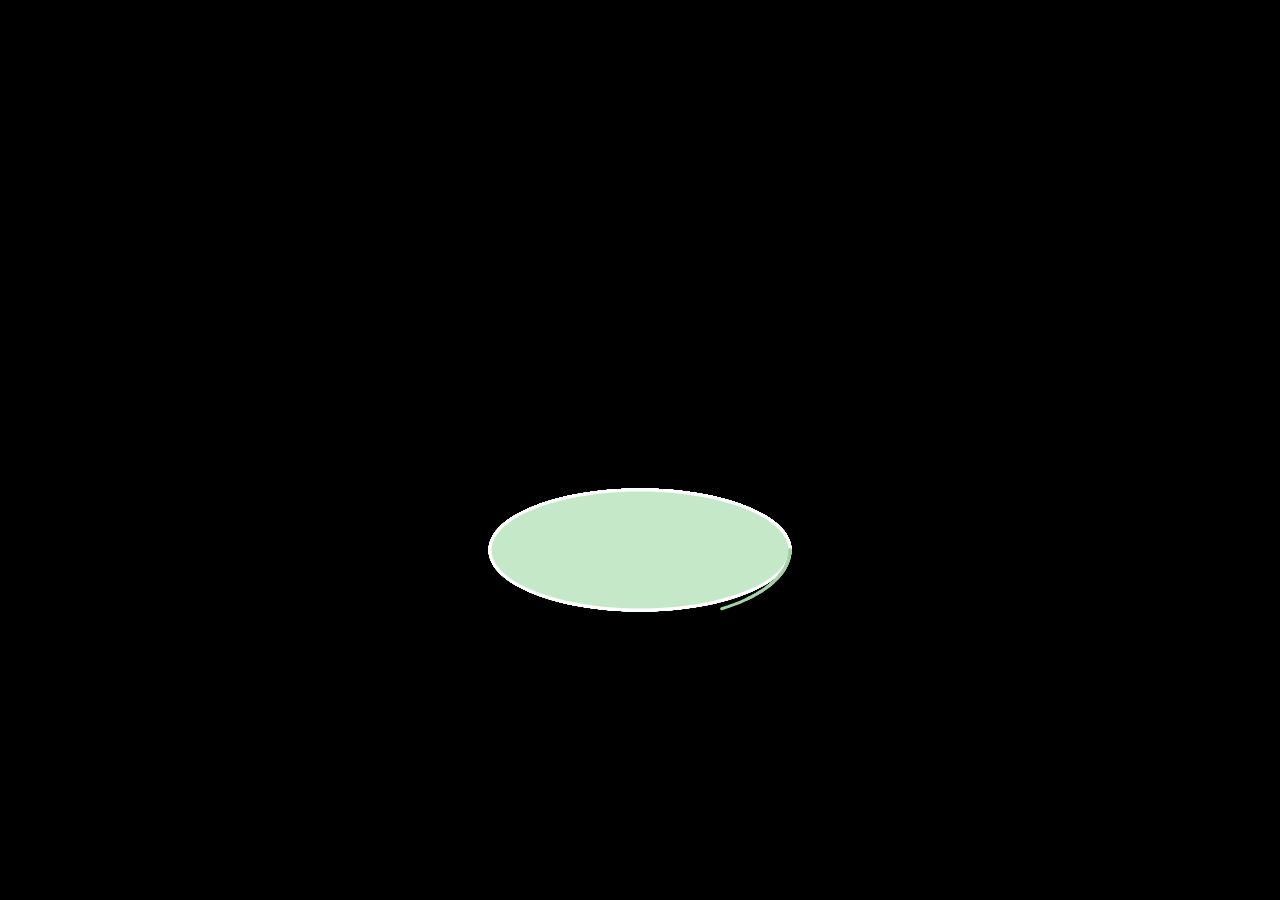
==== commit b7fa491a: "Add files via upload" ====
--- a/index.html
+++ b/index.html
@@ -26,6 +26,7 @@
           <div class="flower__white-circle"></div>
   
           <div class="flower__light flower__light--1"></div>
+          
           <div class="flower__light flower__light--2"></div>
           <div class="flower__light flower__light--3"></div>
           <div class="flower__light flower__light--4"></div>
@@ -222,6 +223,11 @@
           <div class="flower__light flower__light--1"></div>
           <div class="flower__light flower__light--2"></div>
           <div class="flower__light flower__light--3"></div>
+          <div class="flower__light flower__light--4"></div>
+          <div class="flower__light flower__light--5"></div>
+          <div class="flower__light flower__light--6"></div>
+          <div class="flower__light flower__light--7"></div>
+          <div class="flower__light flower__light--8"></div>
         </div>
         <div class="flower__line">
           <div class="flower__line__leaf flower__line__leaf--1"></div>
@@ -241,6 +247,11 @@
           <div class="flower__light flower__light--1"></div>
           <div class="flower__light flower__light--2"></div>
           <div class="flower__light flower__light--3"></div>
+          <div class="flower__light flower__light--4"></div>
+          <div class="flower__light flower__light--5"></div>
+          <div class="flower__light flower__light--6"></div>
+          <div class="flower__light flower__light--7"></div>
+          <div class="flower__light flower__light--8"></div>
         </div>
         <div class="flower__line">
           <div class="flower__line__leaf flower__line__leaf--1"></div>
@@ -262,6 +273,11 @@
           <div class="flower__light flower__light--1"></div>
           <div class="flower__light flower__light--2"></div>
           <div class="flower__light flower__light--3"></div>
+          <div class="flower__light flower__light--4"></div>
+          <div class="flower__light flower__light--5"></div>
+          <div class="flower__light flower__light--6"></div>
+          <div class="flower__light flower__light--7"></div>
+          <div class="flower__light flower__light--8"></div>
         </div>
         <div class="flower__line">
           <div class="flower__line__leaf flower__line__leaf--1"></div>
@@ -283,8 +299,14 @@
           <div class="flower__light flower__light--1"></div>
           <div class="flower__light flower__light--2"></div>
           <div class="flower__light flower__light--3"></div>
-        </div>
-        <div class="flower__line"> <div class="flower__line__leaf flower__line__leaf--1"></div>
+          <div class="flower__light flower__light--4"></div>
+          <div class="flower__light flower__light--5"></div>
+          <div class="flower__light flower__light--6"></div>
+          <div class="flower__light flower__light--7"></div>
+          <div class="flower__light flower__light--8"></div>
+        </div>
+        <div class="flower__line"> 
+          <div class="flower__line__leaf flower__line__leaf--1"></div>
           <div class="flower__line__leaf flower__line__leaf--2"></div>
           <div class="flower__line__leaf flower__line__leaf--3"></div>
           <div class="flower__line__leaf flower__line__leaf--4"></div>
@@ -303,6 +325,11 @@
           <div class="flower__light flower__light--1"></div>
           <div class="flower__light flower__light--2"></div>
           <div class="flower__light flower__light--3"></div>
+          <div class="flower__light flower__light--4"></div>
+          <div class="flower__light flower__light--5"></div>
+          <div class="flower__light flower__light--6"></div>
+          <div class="flower__light flower__light--7"></div>
+          <div class="flower__light flower__light--8"></div>
         </div>
         <div class="flower__line">
   <div class="flower__line__leaf flower__line__leaf--1"></div>
@@ -324,6 +351,11 @@
           <div class="flower__light flower__light--1"></div>
           <div class="flower__light flower__light--2"></div>
           <div class="flower__light flower__light--3"></div>
+          <div class="flower__light flower__light--4"></div>
+          <div class="flower__light flower__light--5"></div>
+          <div class="flower__light flower__light--6"></div>
+          <div class="flower__light flower__light--7"></div>
+          <div class="flower__light flower__light--8"></div>
         </div>
         <div class="flower__line">
   <div class="flower__line__leaf flower__line__leaf--1"></div>
@@ -345,6 +377,11 @@
           <div class="flower__light flower__light--1"></div>
           <div class="flower__light flower__light--2"></div>
           <div class="flower__light flower__light--3"></div>
+          <div class="flower__light flower__light--4"></div>
+          <div class="flower__light flower__light--5"></div>
+          <div class="flower__light flower__light--6"></div>
+          <div class="flower__light flower__light--7"></div>
+          <div class="flower__light flower__light--8"></div>
         </div>
         <div class="flower__line">
   <div class="flower__line__leaf flower__line__leaf--1"></div>
@@ -366,6 +403,11 @@
           <div class="flower__light flower__light--1"></div>
           <div class="flower__light flower__light--2"></div>
           <div class="flower__light flower__light--3"></div>
+          <div class="flower__light flower__light--4"></div>
+          <div class="flower__light flower__light--5"></div>
+          <div class="flower__light flower__light--6"></div>
+          <div class="flower__light flower__light--7"></div>
+          <div class="flower__light flower__light--8"></div>
         </div>
         <div class="flower__line">
   <div class="flower__line__leaf flower__line__leaf--1"></div>
@@ -387,6 +429,11 @@
           <div class="flower__light flower__light--1"></div>
           <div class="flower__light flower__light--2"></div>
           <div class="flower__light flower__light--3"></div>
+          <div class="flower__light flower__light--4"></div>
+          <div class="flower__light flower__light--5"></div>
+          <div class="flower__light flower__light--6"></div>
+          <div class="flower__light flower__light--7"></div>
+          <div class="flower__light flower__light--8"></div>
         </div>
         <div class="flower__line">
   <div class="flower__line__leaf flower__line__leaf--1"></div>
@@ -408,6 +455,11 @@
           <div class="flower__light flower__light--1"></div>
           <div class="flower__light flower__light--2"></div>
           <div class="flower__light flower__light--3"></div>
+          <div class="flower__light flower__light--4"></div>
+          <div class="flower__light flower__light--5"></div>
+          <div class="flower__light flower__light--6"></div>
+          <div class="flower__light flower__light--7"></div>
+          <div class="flower__light flower__light--8"></div>
         </div>
         <div class="flower__line">
   <div class="flower__line__leaf flower__line__leaf--1"></div>
@@ -498,13 +550,13 @@
   
       <div class="long-g long-g--3">
         <div class="grow-ans" style="--d:4s"><div class="leaf leaf--0"></div></div>
-        <div class="grow-ans" style="--d:3s"><div class="leaf leaf--2"></div></div>
+        <div class="grow-ans" style="--d:4.2s"><div class="leaf leaf--1"></div></div> <div class="grow-ans" style="--d:3s"><div class="leaf leaf--2"></div></div>
         <div class="grow-ans" style="--d:3.6s"><div class="leaf leaf--3"></div></div>
       </div>
   
       <div class="long-g long-g--4">
         <div class="grow-ans" style="--d:4s"><div class="leaf leaf--0"></div></div>
-        <div class="grow-ans" style="--d:3s"><div class="leaf leaf--2"></div></div>
+        <div class="grow-ans" style="--d:4.2s"><div class="leaf leaf--1"></div></div> <div class="grow-ans" style="--d:3s"><div class="leaf leaf--2"></div></div>
         <div class="grow-ans" style="--d:3.6s"><div class="leaf leaf--3"></div></div>
       </div>
   
@@ -547,14 +599,30 @@
       <div class="flower__g-front">
         <div class="grow-ans" style="--d: 3.0s; transform-origin: bottom center;">
           <div class="flower__g-front__line"></div>
-          <div class="flower__g-front__leaf-wrapper flower__g-front__leaf-wrapper--1"><div class="flower__g-front__leaf"></div></div>
-          <div class="flower__g-front__leaf-wrapper flower__g-front__leaf-wrapper--2"><div class="flower__g-front__leaf"></div></div>
-          <div class="flower__g-front__leaf-wrapper flower__g-front__leaf-wrapper--3"><div class="flower__g-front__leaf"></div></div>
-          <div class="flower__g-front__leaf-wrapper flower__g-front__leaf-wrapper--4"><div class="flower__g-front__leaf"></div></div>
-          <div class="flower__g-front__leaf-wrapper flower__g-front__leaf-wrapper--5"><div class="flower__g-front__leaf"></div></div>
-          <div class="flower__g-front__leaf-wrapper flower__g-front__leaf-wrapper--6"><div class="flower__g-front__leaf"></div></div>
-          <div class="flower__g-front__leaf-wrapper flower__g-front__leaf-wrapper--7"><div class="flower__g-front__leaf"></div></div>
-          <div class="flower__g-front__leaf-wrapper flower__g-front__leaf-wrapper--8"><div class="flower__g-front__leaf"></div></div>
+          <div class="flower__g-front__leaf-wrapper flower__g-front__leaf-wrapper--1">
+            <div class="flower__g-front__leaf"></div>
+          </div>
+          <div class="flower__g-front__leaf-wrapper flower__g-front__leaf-wrapper--2">
+            <div class="flower__g-front__leaf"></div>
+          </div>
+          <div class="flower__g-front__leaf-wrapper flower__g-front__leaf-wrapper--3">
+            <div class="flower__g-front__leaf"></div>
+          </div>
+          <div class="flower__g-front__leaf-wrapper flower__g-front__leaf-wrapper--4">
+            <div class="flower__g-front__leaf"></div>
+          </div>
+          <div class="flower__g-front__leaf-wrapper flower__g-front__leaf-wrapper--5">
+            <div class="flower__g-front__leaf"></div>
+          </div>
+          <div class="flower__g-front__leaf-wrapper flower__g-front__leaf-wrapper--6">
+            <div class="flower__g-front__leaf"></div>
+          </div>
+          <div class="flower__g-front__leaf-wrapper flower__g-front__leaf-wrapper--7">
+            <div class="flower__g-front__leaf"></div>
+          </div>
+          <div class="flower__g-front__leaf-wrapper flower__g-front__leaf-wrapper--8">
+            <div class="flower__g-front__leaf"></div>
+          </div>
         </div>
       </div>
       
@@ -573,22 +641,6 @@
       </div>
 
     <div class="butterfly-system">
-      <div class="butterfly"><div class="butterfly__inner"><svg viewBox="0 0 100 100" class="butterfly__svg"><path class="butterfly__wing butterfly__wing--left" d="M50,50 C40,40 30,15 15,10 C5,5 0,15 2,25 C5,35 15,45 20,48 C15,50 5,60 5,75 C5,90 20,100 35,90 C45,80 48,60 50,50 Z" /><path class="butterfly__wing butterfly__wing--right" d="M50,50 C60,40 70,15 85,10 C95,5 100,15 98,25 C95,35 85,45 80,48 C85,50 95,60 95,75 C95,90 80,100 65,90 C55,80 52,60 50,50 Z" /><path class="butterfly__body" d="M48,35 C48,25 52,25 52,35 L51.5,65 C51.5,72 48.5,72 48.5,65 Z M50,32 A 3 3 0 1 0 50,26 A 3 3 0 1 0 50,32 M49,29 C45,15 35,10 35,10 L36,9 C40,15 48,25 49,29 M51,29 C55,15 65,10 65,10 L64,9 C60,15 52,25 51,29" /></svg></div></div>
-      <div class="butterfly"><div class="butterfly__inner"><svg viewBox="0 0 100 100" class="butterfly__svg"><path class="butterfly__wing butterfly__wing--left" d="M50,50 C40,40 30,15 15,10 C5,5 0,15 2,25 C5,35 15,45 20,48 C15,50 5,60 5,75 C5,90 20,100 35,90 C45,80 48,60 50,50 Z" /><path class="butterfly__wing butterfly__wing--right" d="M50,50 C60,40 70,15 85,10 C95,5 100,15 98,25 C95,35 85,45 80,48 C85,50 95,60 95,75 C95,90 80,100 65,90 C55,80 52,60 50,50 Z" /><path class="butterfly__body" d="M48,35 C48,25 52,25 52,35 L51.5,65 C51.5,72 48.5,72 48.5,65 Z M50,32 A 3 3 0 1 0 50,26 A 3 3 0 1 0 50,32 M49,29 C45,15 35,10 35,10 L36,9 C40,15 48,25 49,29 M51,29 C55,15 65,10 65,10 L64,9 C60,15 52,25 51,29" /></svg></div></div>
-      <div class="butterfly"><div class="butterfly__inner"><svg viewBox="0 0 100 100" class="butterfly__svg"><path class="butterfly__wing butterfly__wing--left" d="M50,50 C40,40 30,15 15,10 C5,5 0,15 2,25 C5,35 15,45 20,48 C15,50 5,60 5,75 C5,90 20,100 35,90 C45,80 48,60 50,50 Z" /><path class="butterfly__wing butterfly__wing--right" d="M50,50 C60,40 70,15 85,10 C95,5 100,15 98,25 C95,35 85,45 80,48 C85,50 95,60 95,75 C95,90 80,100 65,90 C55,80 52,60 50,50 Z" /><path class="butterfly__body" d="M48,35 C48,25 52,25 52,35 L51.5,65 C51.5,72 48.5,72 48.5,65 Z M50,32 A 3 3 0 1 0 50,26 A 3 3 0 1 0 50,32 M49,29 C45,15 35,10 35,10 L36,9 C40,15 48,25 49,29 M51,29 C55,15 65,10 65,10 L64,9 C60,15 52,25 51,29" /></svg></div></div>
-      <div class="butterfly"><div class="butterfly__inner"><svg viewBox="0 0 100 100" class="butterfly__svg"><path class="butterfly__wing butterfly__wing--left" d="M50,50 C40,40 30,15 15,10 C5,5 0,15 2,25 C5,35 15,45 20,48 C15,50 5,60 5,75 C5,90 20,100 35,90 C45,80 48,60 50,50 Z" /><path class="butterfly__wing butterfly__wing--right" d="M50,50 C60,40 70,15 85,10 C95,5 100,15 98,25 C95,35 85,45 80,48 C85,50 95,60 95,75 C95,90 80,100 65,90 C55,80 52,60 50,50 Z" /><path class="butterfly__body" d="M48,35 C48,25 52,25 52,35 L51.5,65 C51.5,72 48.5,72 48.5,65 Z M50,32 A 3 3 0 1 0 50,26 A 3 3 0 1 0 50,32 M49,29 C45,15 35,10 35,10 L36,9 C40,15 48,25 49,29 M51,29 C55,15 65,10 65,10 L64,9 C60,15 52,25 51,29" /></svg></div></div>
-      <div class="butterfly"><div class="butterfly__inner"><svg viewBox="0 0 100 100" class="butterfly__svg"><path class="butterfly__wing butterfly__wing--left" d="M50,50 C40,40 30,15 15,10 C5,5 0,15 2,25 C5,35 15,45 20,48 C15,50 5,60 5,75 C5,90 20,100 35,90 C45,80 48,60 50,50 Z" /><path class="butterfly__wing butterfly__wing--right" d="M50,50 C60,40 70,15 85,10 C95,5 100,15 98,25 C95,35 85,45 80,48 C85,50 95,60 95,75 C95,90 80,100 65,90 C55,80 52,60 50,50 Z" /><path class="butterfly__body" d="M48,35 C48,25 52,25 52,35 L51.5,65 C51.5,72 48.5,72 48.5,65 Z M50,32 A 3 3 0 1 0 50,26 A 3 3 0 1 0 50,32 M49,29 C45,15 35,10 35,10 L36,9 C40,15 48,25 49,29 M51,29 C55,15 65,10 65,10 L64,9 C60,15 52,25 51,29" /></svg></div></div>
-      <div class="butterfly"><div class="butterfly__inner"><svg viewBox="0 0 100 100" class="butterfly__svg"><path class="butterfly__wing butterfly__wing--left" d="M50,50 C40,40 30,15 15,10 C5,5 0,15 2,25 C5,35 15,45 20,48 C15,50 5,60 5,75 C5,90 20,100 35,90 C45,80 48,60 50,50 Z" /><path class="butterfly__wing butterfly__wing--right" d="M50,50 C60,40 70,15 85,10 C95,5 100,15 98,25 C95,35 85,45 80,48 C85,50 95,60 95,75 C95,90 80,100 65,90 C55,80 52,60 50,50 Z" /><path class="butterfly__body" d="M48,35 C48,25 52,25 52,35 L51.5,65 C51.5,72 48.5,72 48.5,65 Z M50,32 A 3 3 0 1 0 50,26 A 3 3 0 1 0 50,32 M49,29 C45,15 35,10 35,10 L36,9 C40,15 48,25 49,29 M51,29 C55,15 65,10 65,10 L64,9 C60,15 52,25 51,29" /></svg></div></div>
-      <div class="butterfly"><div class="butterfly__inner"><svg viewBox="0 0 100 100" class="butterfly__svg"><path class="butterfly__wing butterfly__wing--left" d="M50,50 C40,40 30,15 15,10 C5,5 0,15 2,25 C5,35 15,45 20,48 C15,50 5,60 5,75 C5,90 20,100 35,90 C45,80 48,60 50,50 Z" /><path class="butterfly__wing butterfly__wing--right" d="M50,50 C60,40 70,15 85,10 C95,5 100,15 98,25 C95,35 85,45 80,48 C85,50 95,60 95,75 C95,90 80,100 65,90 C55,80 52,60 50,50 Z" /><path class="butterfly__body" d="M48,35 C48,25 52,25 52,35 L51.5,65 C51.5,72 48.5,72 48.5,65 Z M50,32 A 3 3 0 1 0 50,26 A 3 3 0 1 0 50,32 M49,29 C45,15 35,10 35,10 L36,9 C40,15 48,25 49,29 M51,29 C55,15 65,10 65,10 L64,9 C60,15 52,25 51,29" /></svg></div></div>
-      <div class="butterfly"><div class="butterfly__inner"><svg viewBox="0 0 100 100" class="butterfly__svg"><path class="butterfly__wing butterfly__wing--left" d="M50,50 C40,40 30,15 15,10 C5,5 0,15 2,25 C5,35 15,45 20,48 C15,50 5,60 5,75 C5,90 20,100 35,90 C45,80 48,60 50,50 Z" /><path class="butterfly__wing butterfly__wing--right" d="M50,50 C60,40 70,15 85,10 C95,5 100,15 98,25 C95,35 85,45 80,48 C85,50 95,60 95,75 C95,90 80,100 65,90 C55,80 52,60 50,50 Z" /><path class="butterfly__body" d="M48,35 C48,25 52,25 52,35 L51.5,65 C51.5,72 48.5,72 48.5,65 Z M50,32 A 3 3 0 1 0 50,26 A 3 3 0 1 0 50,32 M49,29 C45,15 35,10 35,10 L36,9 C40,15 48,25 49,29 M51,29 C55,15 65,10 65,10 L64,9 C60,15 52,25 51,29" /></svg></div></div>
-      <div class="butterfly"><div class="butterfly__inner"><svg viewBox="0 0 100 100" class="butterfly__svg"><path class="butterfly__wing butterfly__wing--left" d="M50,50 C40,40 30,15 15,10 C5,5 0,15 2,25 C5,35 15,45 20,48 C15,50 5,60 5,75 C5,90 20,100 35,90 C45,80 48,60 50,50 Z" /><path class="butterfly__wing butterfly__wing--right" d="M50,50 C60,40 70,15 85,10 C95,5 100,15 98,25 C95,35 85,45 80,48 C85,50 95,60 95,75 C95,90 80,100 65,90 C55,80 52,60 50,50 Z" /><path class="butterfly__body" d="M48,35 C48,25 52,25 52,35 L51.5,65 C51.5,72 48.5,72 48.5,65 Z M50,32 A 3 3 0 1 0 50,26 A 3 3 0 1 0 50,32 M49,29 C45,15 35,10 35,10 L36,9 C40,15 48,25 49,29 M51,29 C55,15 65,10 65,10 L64,9 C60,15 52,25 51,29" /></svg></div></div>
-      <div class="butterfly"><div class="butterfly__inner"><svg viewBox="0 0 100 100" class="butterfly__svg"><path class="butterfly__wing butterfly__wing--left" d="M50,50 C40,40 30,15 15,10 C5,5 0,15 2,25 C5,35 15,45 20,48 C15,50 5,60 5,75 C5,90 20,100 35,90 C45,80 48,60 50,50 Z" /><path class="butterfly__wing butterfly__wing--right" d="M50,50 C60,40 70,15 85,10 C95,5 100,15 98,25 C95,35 85,45 80,48 C85,50 95,60 95,75 C95,90 80,100 65,90 C55,80 52,60 50,50 Z" /><path class="butterfly__body" d="M48,35 C48,25 52,25 52,35 L51.5,65 C51.5,72 48.5,72 48.5,65 Z M50,32 A 3 3 0 1 0 50,26 A 3 3 0 1 0 50,32 M49,29 C45,15 35,10 35,10 L36,9 C40,15 48,25 49,29 M51,29 C55,15 65,10 65,10 L64,9 C60,15 52,25 51,29" /></svg></div></div>
-      <div class="butterfly"><div class="butterfly__inner"><svg viewBox="0 0 100 100" class="butterfly__svg"><path class="butterfly__wing butterfly__wing--left" d="M50,50 C40,40 30,15 15,10 C5,5 0,15 2,25 C5,35 15,45 20,48 C15,50 5,60 5,75 C5,90 20,100 35,90 C45,80 48,60 50,50 Z" /><path class="butterfly__wing butterfly__wing--right" d="M50,50 C60,40 70,15 85,10 C95,5 100,15 98,25 C95,35 85,45 80,48 C85,50 95,60 95,75 C95,90 80,100 65,90 C55,80 52,60 50,50 Z" /><path class="butterfly__body" d="M48,35 C48,25 52,25 52,35 L51.5,65 C51.5,72 48.5,72 48.5,65 Z M50,32 A 3 3 0 1 0 50,26 A 3 3 0 1 0 50,32 M49,29 C45,15 35,10 35,10 L36,9 C40,15 48,25 49,29 M51,29 C55,15 65,10 65,10 L64,9 C60,15 52,25 51,29" /></svg></div></div>
-      <div class="butterfly"><div class="butterfly__inner"><svg viewBox="0 0 100 100" class="butterfly__svg"><path class="butterfly__wing butterfly__wing--left" d="M50,50 C40,40 30,15 15,10 C5,5 0,15 2,25 C5,35 15,45 20,48 C15,50 5,60 5,75 C5,90 20,100 35,90 C45,80 48,60 50,50 Z" /><path class="butterfly__wing butterfly__wing--right" d="M50,50 C60,40 70,15 85,10 C95,5 100,15 98,25 C95,35 85,45 80,48 C85,50 95,60 95,75 C95,90 80,100 65,90 C55,80 52,60 50,50 Z" /><path class="butterfly__body" d="M48,35 C48,25 52,25 52,35 L51.5,65 C51.5,72 48.5,72 48.5,65 Z M50,32 A 3 3 0 1 0 50,26 A 3 3 0 1 0 50,32 M49,29 C45,15 35,10 35,10 L36,9 C40,15 48,25 49,29 M51,29 C55,15 65,10 65,10 L64,9 C60,15 52,25 51,29" /></svg></div></div>
-      <div class="butterfly"><div class="butterfly__inner"><svg viewBox="0 0 100 100" class="butterfly__svg"><path class="butterfly__wing butterfly__wing--left" d="M50,50 C40,40 30,15 15,10 C5,5 0,15 2,25 C5,35 15,45 20,48 C15,50 5,60 5,75 C5,90 20,100 35,90 C45,80 48,60 50,50 Z" /><path class="butterfly__wing butterfly__wing--right" d="M50,50 C60,40 70,15 85,10 C95,5 100,15 98,25 C95,35 85,45 80,48 C85,50 95,60 95,75 C95,90 80,100 65,90 C55,80 52,60 50,50 Z" /><path class="butterfly__body" d="M48,35 C48,25 52,25 52,35 L51.5,65 C51.5,72 48.5,72 48.5,65 Z M50,32 A 3 3 0 1 0 50,26 A 3 3 0 1 0 50,32 M49,29 C45,15 35,10 35,10 L36,9 C40,15 48,25 49,29 M51,29 C55,15 65,10 65,10 L64,9 C60,15 52,25 51,29" /></svg></div></div>
-      <div class="butterfly"><div class="butterfly__inner"><svg viewBox="0 0 100 100" class="butterfly__svg"><path class="butterfly__wing butterfly__wing--left" d="M50,50 C40,40 30,15 15,10 C5,5 0,15 2,25 C5,35 15,45 20,48 C15,50 5,60 5,75 C5,90 20,100 35,90 C45,80 48,60 50,50 Z" /><path class="butterfly__wing butterfly__wing--right" d="M50,50 C60,40 70,15 85,10 C95,5 100,15 98,25 C95,35 85,45 80,48 C85,50 95,60 95,75 C95,90 80,100 65,90 C55,80 52,60 50,50 Z" /><path class="butterfly__body" d="M48,35 C48,25 52,25 52,35 L51.5,65 C51.5,72 48.5,72 48.5,65 Z M50,32 A 3 3 0 1 0 50,26 A 3 3 0 1 0 50,32 M49,29 C45,15 35,10 35,10 L36,9 C40,15 48,25 49,29 M51,29 C55,15 65,10 65,10 L64,9 C60,15 52,25 51,29" /></svg></div></div>
-      <div class="butterfly"><div class="butterfly__inner"><svg viewBox="0 0 100 100" class="butterfly__svg"><path class="butterfly__wing butterfly__wing--left" d="M50,50 C40,40 30,15 15,10 C5,5 0,15 2,25 C5,35 15,45 20,48 C15,50 5,60 5,75 C5,90 20,100 35,90 C45,80 48,60 50,50 Z" /><path class="butterfly__wing butterfly__wing--right" d="M50,50 C60,40 70,15 85,10 C95,5 100,15 98,25 C95,35 85,45 80,48 C85,50 95,60 95,75 C95,90 80,100 65,90 C55,80 52,60 50,50 Z" /><path class="butterfly__body" d="M48,35 C48,25 52,25 52,35 L51.5,65 C51.5,72 48.5,72 48.5,65 Z M50,32 A 3 3 0 1 0 50,26 A 3 3 0 1 0 50,32 M49,29 C45,15 35,10 35,10 L36,9 C40,15 48,25 49,29 M51,29 C55,15 65,10 65,10 L64,9 C60,15 52,25 51,29" /></svg></div></div>
-      <div class="butterfly"><div class="butterfly__inner"><svg viewBox="0 0 100 100" class="butterfly__svg"><path class="butterfly__wing butterfly__wing--left" d="M50,50 C40,40 30,15 15,10 C5,5 0,15 2,25 C5,35 15,45 20,48 C15,50 5,60 5,75 C5,90 20,100 35,90 C45,80 48,60 50,50 Z" /><path class="butterfly__wing butterfly__wing--right" d="M50,50 C60,40 70,15 85,10 C95,5 100,15 98,25 C95,35 85,45 80,48 C85,50 95,60 95,75 C95,90 80,100 65,90 C55,80 52,60 50,50 Z" /><path class="butterfly__body" d="M48,35 C48,25 52,25 52,35 L51.5,65 C51.5,72 48.5,72 48.5,65 Z M50,32 A 3 3 0 1 0 50,26 A 3 3 0 1 0 50,32 M49,29 C45,15 35,10 35,10 L36,9 C40,15 48,25 49,29 M51,29 C55,15 65,10 65,10 L64,9 C60,15 52,25 51,29" /></svg></div></div>
       <div class="butterfly butterfly--boss">
         <div class="butterfly__inner">
           <svg viewBox="0 0 100 100" class="butterfly__svg">
@@ -606,6 +658,7 @@
     <script src="js/cake.js"></script>
     <script src="js/particles.js"></script>
     <script src="js/butterfly.js"></script>
+    <script src="js/stars.js"></script> 
     <script src="js/main.js"></script>
 </body>
 </html>
--- a/css/base.css
+++ b/css/base.css
@@ -1,19 +1,160 @@
-*, *::after, *::before { padding: 0; margin: 0; box-sizing: border-box; }
-:root { --dark-color: #000; }
-html, body { width: 100vw; height: 100vh; height: 100dvh; margin: 0; padding: 0; display: flex; align-items: flex-end; justify-content: center; background-color: var(--dark-color); overflow: hidden; touch-action: none; perspective: 1000px; }
-.night { position: fixed; left: 50%; top: 0; transform: translateX(-50%); width: 100%; height: 100%; filter: blur(0.1vmin); }
-.not-loaded * { animation-play-state: paused !important; }
-.not-loaded .flowers, .not-loaded .tanah-oval { display: none !important; }
-#rippleCanvas { position: fixed; top: 0; left: 0; width: 100vw; height: 100vh; pointer-events: none; z-index: 90; }
+*, *::after, *::before { 
+  padding: 0; 
+  margin: 0; 
+  box-sizing: border-box; 
+}
+
+:root { 
+  --dark-color: #000; 
+}
+
+html, body { 
+  width: 100vw; 
+  height: 100vh; 
+  height: 100dvh; 
+  margin: 0; 
+  padding: 0; 
+  display: flex; 
+  align-items: flex-end; 
+  justify-content: center; 
+  background-color: var(--dark-color); 
+  overflow: hidden; 
+  touch-action: none; 
+  perspective: 1000px; 
+}
+
+.night { 
+  position: fixed; 
+  left: 50%; 
+  top: 0; 
+  transform: translateX(-50%); 
+  width: 100%; 
+  height: 100%; 
+  filter: blur(0.1vmin); 
+}
+
+.not-loaded * { 
+  animation-play-state: paused !important; 
+}
+
+.not-loaded 
+.flowers, 
+.not-loaded 
+.tanah-oval { 
+  display: none !important; 
+}
+
+#rippleCanvas { 
+  position: fixed; 
+  top: 0; 
+  left: 0; 
+  width: 100vw; 
+  height: 100vh; 
+  pointer-events: none; 
+  z-index: 90; 
+}
 
 .tanah-oval {
-    position: absolute; bottom: 10vmin; left: 50%; transform: translateX(-50%); width: 90vw; height: 40vmin;
-    background: radial-gradient(ellipse at 50% 90%, rgba(7, 52, 53, 0.85) 0%, rgba(7, 52, 53, 0.4) 40%, rgba(7, 52, 53, 0.05) 65%, transparent 80%);
-    filter: blur(3vmin); z-index: -100 !important; pointer-events: none; opacity: 0;
-    animation: tanah-muncul 2.5s 3s ease-in-out forwards !important;
+  position: absolute; 
+  bottom: 10vmin; 
+  left: 50%; 
+  transform: translateX(-50%); 
+  width: 90vw; 
+  height: 40vmin;
+  background: radial-gradient
+    (ellipse at 50% 90%, rgba(7, 52, 53, 0.85) 0%, rgba(7, 52, 53, 0.4) 40%, rgba(7, 52, 53, 0.05) 65%, transparent 80%);
+  filter: blur(3vmin); 
+  z-index: -100 !important; 
+  pointer-events: none; 
+  opacity: 0;
+  animation: tanah-muncul 2.5s 3s ease-in-out forwards !important;
 }
+
 @keyframes tanah-muncul { 0% { opacity: 0; } 100% { opacity: 1; } }
 @media (max-width: 768px) {
-  .flowers { transform-origin: bottom center; transform: scale(0.65); margin-bottom: 8vh; }
-  .butterfly { transform: scale(0.7); }
+  .flowers { 
+    transform-origin: bottom center; 
+    transform: scale(0.65); 
+    margin-bottom: 8vh; 
+  }
+
+  .butterfly { 
+    transform: scale(0.7); 
+  }
+}
+
+/* ===================================================
+   BINTANG & RASI CANCER (NIGHT SKY)
+   =================================================== */
+.night {
+  z-index: -200; /* Memastikan langit malam selalu di belakang segalanya */
+}
+
+.bg-star {
+  position: absolute;
+  background-color: #ffffff;
+  border-radius: 50%;
+  box-shadow: 0 0 4px #ffffff, 0 0 8px #87cefa; /* Cahaya biru langit malam */
+  animation: twinkle 3s infinite alternate ease-in-out;
+}
+
+@keyframes twinkle {
+  0% { opacity: 0.1; transform: scale(0.8); }
+  100% { opacity: 1; transform: scale(1.2); }
+}
+
+.constellation-wrapper {
+  position: absolute;
+  top: 15%; 
+  left: 50%;
+  transform: translateX(-50%);
+  width: 70vmin; 
+  height: 70vmin;
+  z-index: 5;
+}
+
+.cancer-svg {
+  width: 100%;
+  height: 100%;
+  filter: drop-shadow(0 0 10px rgba(135, 206, 250, 0.8)); /* Soft glow di seluruh rasi */
+}
+
+.c-line {
+  stroke: rgba(200, 230, 255, 0.6);
+  stroke-width: 0.8;
+  stroke-dasharray: 200; 
+  stroke-dashoffset: 200; /* Memaksa garis bersembunyi di awal */
+  /* Animasi menggambar garis dimulai di detik 3.5 */
+  animation: draw-line 3s 3.5s forwards, pulse-line 4s 6.5s infinite alternate; 
+}
+
+.c-star {
+  fill: #ffffff;
+  opacity: 0;
+  /* Bintang utama menyala duluan di detik 2 */
+  animation: appear-star 2s 2s forwards, pulse-star 2s 4s infinite alternate;
+}
+
+.c-star:nth-child(even) {
+  animation-delay: 2.5s, 4.5s; 
+}
+
+/* KUMPULAN ANIMASI RASI BINTANG */
+@keyframes appear-star {
+  0% { opacity: 0; }
+  100% { opacity: 1; }
+}
+
+@keyframes draw-line {
+  to { stroke-dashoffset: 0; } /* Garis ditarik menghubungkan bintang */
+}
+
+@keyframes pulse-line {
+  0% { stroke: rgba(150, 200, 255, 0.3); }
+  100% { stroke: rgba(255, 255, 255, 0.8); }
+}
+
+@keyframes pulse-star {
+  0% { filter: drop-shadow(0 0 4px #87cefa); fill: #e0f0ff; }
+  100% { filter: drop-shadow(0 0 15px #ffffff); fill: #ffffff; }
 }
--- a/css/flower.css
+++ b/css/flower.css
@@ -3,129 +3,604 @@
   transform: scale(0.9);
 }
 .flowers::after {
-  content: ""; position: absolute; bottom: 0; left: 50%; transform: translateX(-50%); width: 150%; height: 18vmin; 
-  background: radial-gradient(ellipse at center, rgba(0,0,0,0.9) 0%, transparent 70%); z-index: -1; filter: none !important;
+  content: ""; 
+  position: absolute; 
+  bottom: 0; 
+  left: 50%; 
+  transform: translateX(-50%); 
+  width: 150%; 
+  height: 18vmin; 
+  background: radial-gradient(ellipse at center, rgba(0,0,0,0.9) 0%, transparent 70%); 
+  z-index: -1; 
+  filter: none !important;
 }
 .flowers::before {
-  content: ""; position: absolute; bottom: 5vmin; left: 50%; width: 20vmin; height: 20vmin; transform: translateX(-50%);
+  content: ""; 
+  position: absolute; 
+  bottom: 5vmin; 
+  left: 50%; 
+  width: 20vmin; 
+  height: 20vmin; 
+  transform: translateX(-50%);
   background-image: url("data:image/svg+xml;utf8,<svg viewBox='0 0 24 24' fill='%23ff4d6d' xmlns='http://www.w3.org/2000/svg'><path d='M12 21.35l-1.45-1.32C5.4 15.36 2 12.28 2 8.5 2 5.42 4.42 3 7.5 3c1.74 0 3.41.81 4.5 2.09C13.09 3.81 14.76 3 16.5 3 19.58 3 22 5.42 22 8.5c0 3.78-3.4 6.86-8.55 11.54L12 21.35z'/></svg>");
-  background-size: contain; background-repeat: no-repeat; background-position: center; z-index: 100;
-  animation: heartbeat-slow 1.5s 2 ease-in-out, heartbeat-fast 0.3s 3s 4 ease-in-out, master-explode 1.2s 4.2s ease-out forwards !important;
+  background-size: contain; 
+  background-repeat: no-repeat; 
+  background-position: center; 
+  z-index: 100;
+  animation: heartbeat-slow 1.5s 2 ease-in-out, heartbeat-fast 0.3s 3s 4 ease-in-out, master-explode 3s 4.2s ease-out forwards !important;
   animation-delay: 0s, 3s, 4.2s !important; 
 }
 
 .flower {
-  position: absolute; bottom: 10vmin; transform-origin: bottom center; z-index: 10; transform: translateX(-50%) rotate(var(--base-rot)); will-change: transform; --fl-speed: 0.8s;
-}
-.flower--1 { left: 50%; --base-rot: -50deg; --h: 65vmin; --d: 0.1s; z-index: 10; animation: moving-flower-1 4s ease-in-out var(--d) infinite alternate !important; }
-.flower--2 { left: 50%; --base-rot: -45deg; --h: 70vmin; --d: 0.3s; z-index: 11; animation: moving-flower-1 4s ease-in-out var(--d) infinite alternate !important; }
-.flower--3 { left: 50%; --base-rot: -35deg; --h: 55vmin; --d: 0.5s; z-index: 12; animation: moving-flower-1 4s ease-in-out var(--d) infinite alternate !important; }
-.flower--4 { left: 50%; --base-rot: -20deg; --h: 50vmin; --d: 0.7s; z-index: 13; animation: moving-flower-1 4s ease-in-out var(--d) infinite alternate !important; }
-.flower--5 { left: 50%; --base-rot: -12deg; --h: 60vmin; --d: 0.9s; z-index: 14; animation: moving-flower-1 4s ease-in-out var(--d) infinite alternate !important; }
-.flower--6  { left: 50%; --base-rot: 50deg; --h: 65vmin; --d: 0.2s; z-index: 10; animation: moving-flower-1 4s ease-in-out var(--d) infinite alternate !important; }
-.flower--7  { left: 50%; --base-rot: 45deg; --h: 70vmin; --d: 0.4s; z-index: 11; animation: moving-flower-1 4s ease-in-out var(--d) infinite alternate !important; }
-.flower--8  { left: 50%; --base-rot: 35deg; --h: 55vmin; --d: 0.6s; z-index: 12; animation: moving-flower-1 4s ease-in-out var(--d) infinite alternate !important; }
-.flower--9  { left: 50%; --base-rot: 20deg; --h: 50vmin; --d: 0.8s; z-index: 13; animation: moving-flower-1 4s ease-in-out var(--d) infinite alternate !important; }
-.flower--10 { left: 50%; --base-rot: 12deg; --h: 60vmin; --d: 1.0s; z-index: 14; animation: moving-flower-1 4s ease-in-out var(--d) infinite alternate !important; }
-.flower--11 { left: 50%; --base-rot: -45deg; --h: 50vmin; --d: 1.1s; z-index: 20; animation: moving-flower-1 4s ease-in-out var(--d) infinite alternate !important; }
-.flower--12 { left: 50%; --base-rot: -35deg; --h: 45vmin; --d: 1.3s; z-index: 21; animation: moving-flower-1 4s ease-in-out var(--d) infinite alternate !important; }
-.flower--13 { left: 50%; --base-rot: -25deg; --h: 40vmin; --d: 1.5s; z-index: 22; animation: moving-flower-1 4s ease-in-out var(--d) infinite alternate !important; }
-.flower--14 { left: 50%; --base-rot: 45deg; --h: 50vmin; --d: 1.7s; z-index: 21; animation: moving-flower-1 4s ease-in-out var(--d) infinite alternate !important; }
-.flower--15 { left: 50%; --base-rot: 35deg; --h: 45vmin; --d: 1.9s; z-index: 20; animation: moving-flower-1 4s ease-in-out var(--d) infinite alternate !important; }
-.flower--16 { left: 50%; --base-rot: 25deg; --h: 40vmin; --d: 1.2s; z-index: 40; animation: moving-flower-1 4s ease-in-out var(--d) infinite alternate !important; }
-.flower--17 { left: 50%; --base-rot: 5deg;  --h: 35vmin; --d: 1.4s; z-index: 40; animation: moving-flower-1 4s ease-in-out var(--d) infinite alternate !important; }
+  position: absolute; 
+  bottom: 10vmin; 
+  transform-origin: bottom center; 
+  z-index: 10; 
+  transform: translateX(-50%) rotate(var(--base-rot)); 
+  will-change: transform; --fl-speed: 0.8s;
+}
+
+.flower--1 { 
+  left: 50%; --base-rot: -50deg; --h: 65vmin; --d: 0.1s; 
+  z-index: 10; animation: moving-flower-1 4s ease-in-out var(--d) infinite alternate !important; 
+}
+
+.flower--2 { 
+  left: 50%; --base-rot: -45deg; --h: 70vmin; --d: 0.3s; 
+  z-index: 11; animation: moving-flower-1 4s ease-in-out var(--d) infinite alternate !important; 
+}
+
+.flower--3 { 
+  left: 50%; --base-rot: -35deg; --h: 55vmin; --d: 0.5s; 
+  z-index: 12; animation: moving-flower-1 4s ease-in-out var(--d) infinite alternate !important; 
+}
+
+.flower--4 { 
+  left: 50%; --base-rot: -20deg; --h: 50vmin; --d: 0.7s; 
+  z-index: 13; animation: moving-flower-1 4s ease-in-out var(--d) infinite alternate !important; 
+}
+
+.flower--5 { 
+  left: 50%; --base-rot: -12deg; --h: 60vmin; --d: 0.9s; 
+  z-index: 14; animation: moving-flower-1 4s ease-in-out var(--d) infinite alternate !important; 
+}
+
+.flower--6  { 
+  left: 50%; --base-rot: 50deg; --h: 65vmin; --d: 0.2s; 
+  z-index: 10; animation: moving-flower-1 4s ease-in-out var(--d) infinite alternate !important; 
+}
+
+.flower--7  { 
+  left: 50%; --base-rot: 45deg; --h: 70vmin; --d: 0.4s; 
+  z-index: 11; animation: moving-flower-1 4s ease-in-out var(--d) infinite alternate !important; 
+}
+
+.flower--8  { 
+  left: 50%; --base-rot: 35deg; --h: 55vmin; --d: 0.6s; 
+  z-index: 12; animation: moving-flower-1 4s ease-in-out var(--d) infinite alternate !important; 
+}
+
+.flower--9  { 
+  left: 50%; --base-rot: 20deg; --h: 50vmin; --d: 0.8s; 
+  z-index: 13; animation: moving-flower-1 4s ease-in-out var(--d) infinite alternate !important; 
+}
+
+.flower--10 { 
+  left: 50%; --base-rot: 12deg; --h: 60vmin; --d: 1.0s; 
+  z-index: 14; animation: moving-flower-1 4s ease-in-out var(--d) infinite alternate !important; 
+}
+
+.flower--11 { 
+  left: 50%; --base-rot: -45deg; --h: 50vmin; --d: 1.1s; 
+  z-index: 20; animation: moving-flower-1 4s ease-in-out var(--d) infinite alternate !important; 
+}
+
+.flower--12 { 
+  left: 50%; --base-rot: -35deg; --h: 45vmin; --d: 1.3s; 
+  z-index: 21; animation: moving-flower-1 4s ease-in-out var(--d) infinite alternate !important; 
+}
+
+.flower--13 { 
+  left: 50%; --base-rot: -25deg; --h: 40vmin; --d: 1.5s; 
+  z-index: 22; animation: moving-flower-1 4s ease-in-out var(--d) infinite alternate !important; 
+}
+
+.flower--14 { 
+  left: 50%; --base-rot: 45deg; --h: 50vmin; --d: 1.7s; 
+  z-index: 21; animation: moving-flower-1 4s ease-in-out var(--d) infinite alternate !important; 
+}
+
+.flower--15 { 
+  left: 50%; --base-rot: 35deg; --h: 45vmin; --d: 1.9s; 
+  z-index: 20; animation: moving-flower-1 4s ease-in-out var(--d) infinite alternate !important; 
+}
+
+.flower--16 { 
+  left: 50%; --base-rot: 25deg; --h: 40vmin; --d: 1.2s; 
+  z-index: 40; animation: moving-flower-1 4s ease-in-out var(--d) infinite alternate !important; 
+}
+
+.flower--17 { 
+  left: 50%; --base-rot: 5deg;  --h: 35vmin; --d: 1.4s; 
+  z-index: 40; animation: moving-flower-1 4s ease-in-out var(--d) infinite alternate !important; 
+}
 
 .flower::before {
-  content: ""; position: absolute; top: 0; left: 50%; width: 6vmin; height: 6vmin;
+  content: ""; 
+  position: absolute; 
+  top: 0; 
+  left: 50%; 
+  width: 6vmin; 
+  height: 6vmin;
   background-image: url("data:image/svg+xml;utf8,<svg viewBox='0 0 24 24' fill='%23ff4d6d' xmlns='http://www.w3.org/2000/svg'><path d='M12 21.35l-1.45-1.32C5.4 15.36 2 12.28 2 8.5 2 5.42 4.42 3 7.5 3c1.74 0 3.41.81 4.5 2.09C13.09 3.81 14.76 3 16.5 3 19.58 3 22 5.42 22 8.5c0 3.78-3.4 6.86-8.55 11.54L12 21.35z'/></svg>");
-  background-size: contain; background-repeat: no-repeat; background-position: center; z-index: 51; 
-  opacity: 0; clip-path: none !important; animation: small-heart-ride-explode 3s var(--d) forwards !important; animation-delay: calc(var(--d) + 4s) !important;
-}
+  background-size: contain; 
+  background-repeat: no-repeat; 
+  background-position: center; 
+  z-index: 51; 
+  opacity: 0; 
+  clip-path: none !important; 
+  animation: small-heart-ride-explode 3s var(--d) forwards !important; 
+  animation-delay: calc(var(--d) + 4s) !important;
+}
+
 .flower::after {
-  content: ""; position: absolute; bottom: 0vmin; left: 50%; width: 1.5vmin; height: 1.5vmin; border-radius: 50%;
-  background-color: #fff; box-shadow: 0 0 2vmin #ff4d6d, 0 0 4vmin #ffb3c1, 0 0 6vmin #fff; z-index: 99; clip-path: none !important; 
-  animation: firework-shower 4s calc(var(--d) * 0.5) forwards !important; animation-delay: calc(var(--d) + 4s) !important;
+  content: ""; 
+  position: absolute; 
+  bottom: 0vmin; 
+  left: 50%; 
+  width: 1.5vmin; 
+  height: 1.5vmin; 
+  border-radius: 50%;
+  background-color: #fff; 
+  box-shadow: 0 0 2vmin #ff4d6d, 0 0 4vmin #ffb3c1, 0 0 6vmin #fff; 
+  z-index: 99; 
+  clip-path: none !important; 
+  animation: firework-shower 4s calc(var(--d) * 0.5) forwards !important; 
+  animation-delay: calc(var(--d) + 4s) !important;
 }
 
 .flower .flower__line {
-  height: 0; width: 1.5vmin; transform-origin: bottom center; animation: grow-flower-tree 3s var(--d) forwards !important; 
-  background-image: linear-gradient(to left, rgba(0, 0, 0, 0.2), transparent, rgba(255, 255, 255, 0.2)), linear-gradient(to top, transparent 10%, #2d691f, #4cd53c); box-shadow: inset 0 0 2px rgba(0, 0, 0, 0.5);
+  height: 0; 
+  width: 1.5vmin; 
+  transform-origin: bottom center; 
+  animation: grow-flower-tree 3s var(--d) forwards !important; 
+  background-image: linear-gradient(to left, rgba(0, 0, 0, 0.2), transparent, rgba(255, 255, 255, 0.2)), linear-gradient(to top, transparent 10%, #2d691f, #4cd53c); 
+  box-shadow: inset 0 0 2px rgba(0, 0, 0, 0.5);
   animation-delay: calc(var(--d) + 4s) !important;
 }
 
 .flower__leafs {
-  position: absolute; bottom: 100%; left: 50%; transform: translateX(-50%) scale(0.8);
-  animation: blooming-flower-smooth 1.5s calc(var(--d) + 2.7s) cubic-bezier(0.175, 0.885, 0.32, 1.275) both !important; animation-delay: calc(var(--d) + 6.7s) !important;
-}
-.flower__leafs--1 { animation-delay: 1.1s; } .flower__leafs--2 { animation-delay: 1.4s; } .flower__leafs--3 { animation-delay: 1.7s; }
+  position: absolute; 
+  bottom: 100%; 
+  left: 50%; 
+  transform: translateX(-50%) scale(0.8);
+  animation: blooming-flower-smooth 1.5s calc(var(--d) + 2.7s) cubic-bezier(0.175, 0.885, 0.32, 1.275) both !important; 
+  animation-delay: calc(var(--d) + 6.7s) !important;
+}
+
+.flower__leafs--1 { 
+  animation-delay: 1.1s; } .flower__leafs--2 { 
+  animation-delay: 1.4s; } .flower__leafs--3 { 
+  animation-delay: 1.7s; 
+}
+
 .flower__leafs::after {
-  content: ""; position: absolute; left: 50%; bottom: -4vmin; transform: translateX(-50%); width: 65vmin; height: 35vmin; 
+  content: ""; 
+  position: absolute; 
+  left: 50%; 
+  bottom: -4vmin; 
+  transform: translateX(-50%); 
+  width: 65vmin; 
+  height: 35vmin; 
   background-image: radial-gradient(ellipse at bottom, rgba(255, 77, 109, 0.85) 0%, rgba(255, 120, 150, 0.4) 20%, rgba(255, 180, 200, 0.1) 40%, transparent 80%);
-  filter: blur(4vmin); z-index: -1; opacity: 0; animation: backlight-blink 1.5s 3s forwards; animation-delay: 7.5s !important;
+  filter: blur(4vmin); 
+  z-index: -1; 
+  opacity: 0; 
+  animation: backlight-blink 1.5s 3s forwards; 
+  animation-delay: 7.5s !important;
 }
 
 .flower__leaf {
-  position: absolute; bottom: 0; left: 50%; width: 8vmin; height: 11vmin; border-radius: 50% 50% 50% 50% / 80% 80% 20% 20%;
-  background-color: #ff8fa3; background-image: linear-gradient(to top, #ff4d6d, #ff8fa3); transform-origin: bottom center; opacity: 0.9;
-  border: 0.2vmin solid rgba(255, 255, 255, 0.5); --b: 1; box-shadow: inset 0 -1vmin 2vmin rgba(0, 0, 0, 0.4), inset 0 1vmin 2vmin rgba(255, 255, 255, 0.4), 0 0 0 rgba(220, 20, 80, 0); 
-  filter: drop-shadow(0 0 0 rgba(180, 10, 50, 0)) brightness(var(--b)); animation: petal-glow-blink 1.5s 3s forwards; animation-delay: 7.5s !important;
-}
-.flower__leaf--1 { transform: translate(-55%, 2%) rotate(-15deg); --b: 0.9; }
-.flower__leaf--2 { transform: translate(-50%, -2%) rotate(0deg); --b: 0.75; }
-.flower__leaf--3 { transform: translate(-45%, 2%) rotate(15deg); --b: 0.9; }
-.flower__leaf--4 { width: 8vmin; height: 11vmin; transform-origin: bottom center; border-radius: 50% 50% 50% 50% / 80% 80% 20% 20%; transform: translate(-50%, 4%) scale(0.95); background-image: linear-gradient(to top, #ff4d6d, #ffb3c1); z-index: 2; opacity: 0.95; --b: 1; }
+  position: absolute; 
+  bottom: 0; 
+  left: 50%; 
+  width: 8vmin; 
+  height: 11vmin; 
+  border-radius: 50% 50% 50% 50% / 80% 80% 20% 20%;
+  background-color: #ff8fa3; 
+  background-image: linear-gradient(to top, #ff4d6d, #ff8fa3); 
+  transform-origin: bottom center; 
+  opacity: 0.9;
+  border: 0.2vmin solid rgba(255, 255, 255, 0.5); --b: 1; 
+  box-shadow: inset 0 -1vmin 2vmin rgba(0, 0, 0, 0.4), inset 0 1vmin 2vmin rgba(255, 255, 255, 0.4), 0 0 0 rgba(220, 20, 80, 0); 
+  filter: drop-shadow(0 0 0 rgba(180, 10, 50, 0)) brightness(var(--b)); 
+  animation: petal-glow-blink 1.5s 3s forwards; 
+  animation-delay: 7.5s !important;
+}
+
+.flower__leaf--1 { 
+  transform: translate(-55%, 2%) rotate(-15deg); --b: 0.9; 
+}
+
+.flower__leaf--2 { 
+  transform: translate(-50%, -2%) rotate(0deg); --b: 0.75; 
+}
+
+.flower__leaf--3 { 
+  transform: translate(-45%, 2%) rotate(15deg); --b: 0.9; 
+}
+
+.flower__leaf--4 { 
+  width: 8vmin; 
+  height: 11vmin; 
+  transform-origin: bottom center; 
+  border-radius: 50% 50% 50% 50% / 80% 80% 20% 20%; 
+  transform: translate(-50%, 4%) scale(0.95); 
+  background-image: linear-gradient(to top, #ff4d6d, #ffb3c1); 
+  z-index: 2; 
+  opacity: 0.95; --b: 1; 
+}
 
 .flower__white-circle {
-  position: absolute; left: -4.5vmin; top: -3vmin; width: 9vmin; height: 4vmin; border-radius: 50%; background-color: #fff;
-}
+  position: absolute; 
+  left: -4.5vmin; 
+  top: -3vmin; 
+  width: 9vmin; 
+  height: 4vmin; 
+  border-radius: 50%; 
+  background-color: #fff;
+}
+
 .flower__white-circle::after {
-  content: ""; position: absolute; left: 50%; top: 45%; transform: translate(-50%, -50%); width: 60%; height: 60%; border-radius: inherit;
-  background-image: repeating-linear-gradient(300deg, rgba(0, 0, 0, 0.03) 0px, rgba(0, 0, 0, 0.03) 1px, transparent 1px, transparent 12px), repeating-linear-gradient(45deg, rgba(0, 0, 0, 0.03) 0px, rgba(0, 0, 0, 0.03) 1px, transparent 1px, transparent 12px), repeating-linear-gradient(67.5deg, rgba(0, 0, 0, 0.03) 0px, rgba(0, 0, 0, 0.03) 1px, transparent 1px, transparent 12px), repeating-linear-gradient(135deg, rgba(0, 0, 0, 0.03) 0px, rgba(0, 0, 0, 0.03) 1px, transparent 1px, transparent 12px), repeating-linear-gradient(45deg, rgba(0, 0, 0, 0.03) 0px, rgba(0, 0, 0, 0.03) 1px, transparent 1px, transparent 12px), repeating-linear-gradient(112.5deg, rgba(0, 0, 0, 0.03) 0px, rgba(0, 0, 0, 0.03) 1px, transparent 1px, transparent 12px), repeating-linear-gradient(112.5deg, rgba(0, 0, 0, 0.03) 0px, rgba(0, 0, 0, 0.03) 1px, transparent 1px, transparent 12px), repeating-linear-gradient(45deg, rgba(0, 0, 0, 0.03) 0px, rgba(0, 0, 0, 0.03) 1px, transparent 1px, transparent 12px), repeating-linear-gradient(22.5deg, rgba(0, 0, 0, 0.03) 0px, rgba(0, 0, 0, 0.03) 1px, transparent 1px, transparent 12px), repeating-linear-gradient(45deg, rgba(0, 0, 0, 0.03) 0px, rgba(0, 0, 0, 0.03) 1px, transparent 1px, transparent 12px), repeating-linear-gradient(22.5deg, rgba(0, 0, 0, 0.03) 0px, rgba(0, 0, 0, 0.03) 1px, transparent 1px, transparent 12px), repeating-linear-gradient(135deg, rgba(0, 0, 0, 0.03) 0px, rgba(0, 0, 0, 0.03) 1px, transparent 1px, transparent 12px), repeating-linear-gradient(157.5deg, rgba(0, 0, 0, 0.03) 0px, rgba(0, 0, 0, 0.03) 1px, transparent 1px, transparent 12px), repeating-linear-gradient(67.5deg, rgba(0, 0, 0, 0.03) 0px, rgba(0, 0, 0, 0.03) 1px, transparent 1px, transparent 12px), repeating-linear-gradient(67.5deg, rgba(0, 0, 0, 0.03) 0px, rgba(0, 0, 0, 0.03) 1px, transparent 1px, transparent 12px), linear-gradient(90deg, rgb(255, 235, 18), rgb(255, 206, 0));
+  content: ""; 
+  position: absolute; 
+  left: 50%; 
+  top: 45%; 
+  transform: translate(-50%, -50%); 
+  width: 60%; 
+  height: 60%; 
+  border-radius: inherit;
+  background-image: repeating-linear-gradient(300deg, rgba(0, 0, 0, 0.03) 0px, rgba(0, 0, 0, 0.03) 1px, 
+  transparent 1px, 
+  transparent 12px), repeating-linear-gradient(45deg, rgba(0, 0, 0, 0.03) 0px, rgba(0, 0, 0, 0.03) 1px, 
+  transparent 1px, 
+  transparent 12px), repeating-linear-gradient(67.5deg, rgba(0, 0, 0, 0.03) 0px, rgba(0, 0, 0, 0.03) 1px, 
+  transparent 1px, 
+  transparent 12px), repeating-linear-gradient(135deg, rgba(0, 0, 0, 0.03) 0px, rgba(0, 0, 0, 0.03) 1px, 
+  transparent 1px, 
+  transparent 12px), repeating-linear-gradient(45deg, rgba(0, 0, 0, 0.03) 0px, rgba(0, 0, 0, 0.03) 1px, 
+  transparent 1px, 
+  transparent 12px), repeating-linear-gradient(112.5deg, rgba(0, 0, 0, 0.03) 0px, rgba(0, 0, 0, 0.03) 1px, 
+  transparent 1px, 
+  transparent 12px), repeating-linear-gradient(112.5deg, rgba(0, 0, 0, 0.03) 0px, rgba(0, 0, 0, 0.03) 1px, 
+  transparent 1px, 
+  transparent 12px), repeating-linear-gradient(45deg, rgba(0, 0, 0, 0.03) 0px, rgba(0, 0, 0, 0.03) 1px, 
+  transparent 1px, 
+  transparent 12px), repeating-linear-gradient(22.5deg, rgba(0, 0, 0, 0.03) 0px, rgba(0, 0, 0, 0.03) 1px, 
+  transparent 1px, 
+  transparent 12px), repeating-linear-gradient(45deg, rgba(0, 0, 0, 0.03) 0px, rgba(0, 0, 0, 0.03) 1px, 
+  transparent 1px, 
+  transparent 12px), repeating-linear-gradient(22.5deg, rgba(0, 0, 0, 0.03) 0px, rgba(0, 0, 0, 0.03) 1px, 
+  transparent 1px, 
+  transparent 12px), repeating-linear-gradient(135deg, rgba(0, 0, 0, 0.03) 0px, rgba(0, 0, 0, 0.03) 1px, 
+  transparent 1px, 
+  transparent 12px), repeating-linear-gradient(157.5deg, rgba(0, 0, 0, 0.03) 0px, rgba(0, 0, 0, 0.03) 1px, 
+  transparent 1px, 
+  transparent 12px), repeating-linear-gradient(67.5deg, rgba(0, 0, 0, 0.03) 0px, rgba(0, 0, 0, 0.03) 1px, 
+  transparent 1px, 
+  transparent 12px), repeating-linear-gradient(67.5deg, rgba(0, 0, 0, 0.03) 0px, rgba(0, 0, 0, 0.03) 1px, 
+  transparent 1px, 
+  transparent 12px), linear-gradient(90deg, rgb(255, 235, 18), rgb(255, 206, 0));
 }
 
 .flower__line__leaf {
-  position: absolute; background-image: linear-gradient(to top, #2d691f, #4cd53c); width: 7vmin; height: 9vmin; border-top-right-radius: 9vmin; border-bottom-left-radius: 9vmin;
-  animation: stem-leaf-fade-in 1.5s calc(var(--d) + 1.5s) both !important; animation-delay: calc(var(--d) + 5.5s) !important;
-}
-.flower__line__leaf--1 { transform: rotate(70deg) rotateY(30deg); }
-.flower__line__leaf--2 { top: 45%; transform: rotate(70deg) rotateY(30deg); }
-.flower__line__leaf--3, .flower__line__leaf--4, .flower__line__leaf--6 { border-top-right-radius: 0; border-bottom-left-radius: 0; border-top-left-radius: var(--h); border-bottom-right-radius: var(--h); left: -460%; top: 12%; transform: rotate(-70deg) rotateY(30deg); }
-.flower__line__leaf--4 { top: 40%; }
-.flower__line__leaf--5 { top: 0; transform-origin: left; transform: rotate(70deg) rotateY(30deg) scale(0.6); }
-.flower__line__leaf--6 { top: -2%; left: -450%; transform-origin: right; transform: rotate(-70deg) rotateY(30deg) scale(0.6); }
+  position: absolute; 
+  background-image: linear-gradient(to top, #2d691f, #4cd53c); 
+  width: 7vmin; 
+  height: 9vmin; 
+  border-top-right-radius: 9vmin; 
+  border-bottom-left-radius: 9vmin;
+  animation: stem-leaf-fade-in 1.5s calc(var(--d) + 1.5s) both !important; 
+  animation-delay: calc(var(--d) + 5.5s) !important;
+}
+
+.flower__line__leaf--1 { 
+  transform: rotate(70deg) rotateY(30deg); 
+}
+
+.flower__line__leaf--2 { 
+  top: 45%; 
+  transform: rotate(70deg) rotateY(30deg); 
+}
+
+.flower__line__leaf--3, .flower__line__leaf--4, .flower__line__leaf--6 { 
+  border-top-right-radius: 0; 
+  border-bottom-left-radius: 0; 
+  border-top-left-radius: var(--h); 
+  border-bottom-right-radius: var(--h); 
+  left: -460%; 
+  top: 12%; 
+  transform: rotate(-70deg) rotateY(30deg); 
+}
+
+.flower__line__leaf--4 { 
+  top: 40%; 
+}
+
+.flower__line__leaf--5 { 
+  top: 0; 
+  transform-origin: left; 
+  transform: rotate(70deg) rotateY(30deg) scale(0.6); 
+}
+
+.flower__line__leaf--6 { 
+  top: -2%; left: -450%; 
+  transform-origin: right; 
+  transform: rotate(-70deg) rotateY(30deg) scale(0.6); 
+}
 
 .flower__light {
-  position: absolute; bottom: 0vmin; width: 1vmin; height: 1vmin; background-color: rgb(255, 251, 0); border-radius: 50%; filter: blur(0.2vmin);
+  position: absolute; 
+  bottom: 0vmin; 
+  width: 1vmin; 
+  height: 1vmin; 
+  background-color: rgb(255, 251, 0); 
+  border-radius: 50%; 
+  filter: blur(0.2vmin);
   animation: light-ans 4s linear infinite backwards;
 }
-.flower__light:nth-child(odd) { background-color: #23f0ff; }
-.flower__light--1 { left: -2vmin; animation-delay: calc(1s + 4s) !important; }
-.flower__light--2 { left: 3vmin; animation-delay: calc(0.5s + 4s) !important; }
-.flower__light--3 { left: -6vmin; animation-delay: calc(0.3s + 4s) !important; }
-.flower__light--4 { left: 6vmin; animation-delay: calc(0.9s + 4s) !important; }
-.flower__light--5 { left: -1vmin; animation-delay: calc(1.5s + 4s) !important; }
-.flower__light--6 { left: -4vmin; animation-delay: calc(3s + 4s) !important; }
-.flower__light--7 { left: 3vmin; animation-delay: calc(2s + 4s) !important; }
-.flower__light--8 { left: -6vmin; animation-delay: calc(3.5s + 4s) !important; }
-
-@keyframes moving-flower-1 { 0% { transform: translateX(-50%) rotate(calc(var(--base-rot) - 5deg)); } 100% { transform: translateX(-50%) rotate(calc(var(--base-rot) + 5deg)); } }
-@keyframes moving-flower-2 { 0% { transform: translateX(-50%) rotate(calc(var(--base-rot) - 8deg)); } 100% { transform: translateX(-50%) rotate(calc(var(--base-rot) + 2deg)); } }
-@keyframes moving-flower-3 { 0% { transform: translateX(-50%) rotate(calc(var(--base-rot) + 2deg)); } 100% { transform: translateX(-50%) rotate(calc(var(--base-rot) + 8deg)); } }
-@keyframes blooming-leaf-right { 0% { transform-origin: left; transform: rotate(70deg) rotateY(30deg) scale(0); } }
-@keyframes blooming-leaf-left { 0% { transform-origin: right; transform: rotate(-70deg) rotateY(30deg) scale(0); } }
-@keyframes grow-flower-tree { 0% { height: 0; opacity: 0; } 100% { height: var(--h); opacity: 1; } }
-@keyframes blooming-flower { 0% { transform: scale(0); } }
-@keyframes blooming-flower-smooth { 0% { transform: translateX(-50%) scale(0); opacity: 0; } 100% { transform: translateX(-50%) scale(0.8); opacity: 1; } }
-@keyframes stem-leaf-fade-in { 0% { opacity: 0; filter: blur(2px); } 100% { opacity: 1; filter: blur(0); } }
-@keyframes petal-glow-blink { 0%, 20%, 60% { box-shadow: inset 0 -1vmin 2vmin rgba(0, 0, 0, 0.4), inset 0 1vmin 2vmin rgba(255, 255, 255, 0.4), 0 0 0 transparent; filter: drop-shadow(0 0 0 transparent) brightness(var(--b)); } 10%, 40%, 100% { box-shadow: inset 0 -1vmin 2vmin rgba(0, 0, 0, 0.4), inset 0 1vmin 2vmin rgba(255, 255, 255, 0.4), 0 0 3vmin rgba(255, 77, 109, 0.6), 0 0 8vmin rgba(255, 120, 160, 0.2); filter: drop-shadow(0 0 40px rgba(255, 100, 140, 0.3)) brightness(var(--b)); } }
-@keyframes backlight-blink { 0%, 20%, 60% { opacity: 0; } 10%, 40%, 100% { opacity: 1; } }
-@keyframes light-ans { 0% { opacity: 0; transform: translateY(0vmin); } 25% { opacity: 1; transform: translateY(-5vmin) translateX(-2vmin); } 50% { opacity: 1; transform: translateY(-15vmin) translateX(2vmin); filter: blur(0.2vmin); } 75% { transform: translateY(-20vmin) translateX(-2vmin); filter: blur(0.2vmin); } 100% { transform: translateY(-30vmin); opacity: 0; filter: blur(1vmin); } }
-@keyframes heartbeat-slow { 0%, 100% { transform: translateX(-50%) scale(1); opacity: 1; filter: drop-shadow(0 0 2vmin #ff4d6d); } 50% { transform: translateX(-50%) scale(0.85); opacity: 0.5; filter: drop-shadow(0 0 0.5vmin #ff4d6d); } }
-@keyframes heartbeat-fast { 0%, 100% { transform: translateX(-50%) scale(1.1); opacity: 1; filter: drop-shadow(0 0 4vmin #ffeb3b) brightness(1.3); } 50% { transform: translateX(-50%) scale(0.9); opacity: 0.4; filter: drop-shadow(0 0 1vmin #ff4d6d) brightness(0.8); } }
-@keyframes heart-burst { 0% { transform: translate(-50%, -50%) scale(1.5); opacity: 1; filter: drop-shadow(0 0 1vmin rgba(255, 77, 109, 0.8)); } 80% { transform: translate(-50%, -50%) scale(1.2); opacity: 1; filter: drop-shadow(0 0 2vmin rgba(255, 77, 109, 0.8)); } 95% { transform: translate(-50%, -50%) scale(2.2); opacity: 1; filter: drop-shadow(0 0 4vmin #ff4d6d); } 100% { transform: translate(-50%, -50%) scale(3.5); opacity: 0; filter: drop-shadow(0 0 6vmin #ff4d6d); visibility: hidden; } }
-@keyframes shell-crack-bottom { 0% { } }
-@keyframes master-heart-shatter { 0% { transform: translateX(-50%) scale(1); filter: drop-shadow(0 0 2vmin #ff4d6d); opacity: 1; } 40% { transform: translateX(-50%) scale(1.1); filter: drop-shadow(0 0 3vmin #ff4d6d); clip-path: polygon(0% 0%, 100% 0%, 100% 40%, 85% 55%, 70% 35%, 50% 60%, 30% 40%, 15% 55%, 0% 40%); opacity: 1; } 70% { transform: translateX(-50%) scale(1.3); opacity: 0.8; } 100% { transform: translateX(-50%) scale(2.5); opacity: 0; visibility: hidden; filter: blur(10px); } }
-@keyframes riding-fragment-rise { 0% { transform: translate(-50%, -50%) rotate(0deg); opacity: 0; } 1% { transform: translate(-50%, -50%) rotate(0deg); opacity: 1; filter: drop-shadow(0 0 1vmin rgba(255, 77, 109, 0.8)); } 10% { transform: translate(-50%, -50%) rotate(20deg); opacity: 1; } 25% { transform: translate(-50%, -50%) rotate(-15deg); opacity: 1; } 45% { transform: translate(-50%, -50%) rotate(15deg); opacity: 1; } 80% { transform: translate(-50%, -50%) rotate(0deg) scale(1.2); opacity: 1; filter: drop-shadow(0 0 2vmin rgba(255, 77, 109, 0.8)); } 90% { transform: translate(-50%, -50%) scale(2); opacity: 1; filter: drop-shadow(0 0 4vmin #ff4d6d); } 100% { transform: translate(-50%, -50%) scale(3); opacity: 0; visibility: hidden; } }
-@keyframes master-explode { 0% { transform: translateX(-50%) scale(1); filter: drop-shadow(0 0 2vmin #ff4d6d); opacity: 1; } 15% { transform: translateX(-50%) scale(1.5); filter: drop-shadow(0 0 10vmin #fff) brightness(1.5); opacity: 1; } 30% { transform: translateX(-50%) scale(3); filter: drop-shadow(0 0 20vmin #ff4d6d) brightness(2); opacity: 0; } 100% { transform: translateX(-50%) scale(4); opacity: 0; visibility: hidden; } }
-@keyframes firework-shower { 0% { transform: translate(-50%, 0) scale(0); opacity: 0; } 5% { transform: translate(-50%, -15vmin) scale(2); opacity: 1; } 15% { transform: translate(-50%, -85vmin) scale(1.5); opacity: 1; } 20% { opacity: 0; } 25% { opacity: 1; filter: brightness(2); } 35% { opacity: 0; } 45% { transform: translate(-50%, -60vmin) scale(1.2); opacity: 1; filter: brightness(1.5); } 55% { opacity: 0; } 65% { opacity: 1; filter: brightness(2); } 75% { opacity: 0; } 85% { transform: translate(-50%, -30vmin) scale(1); opacity: 1; } 100% { transform: translate(-50%, -10vmin) scale(0); opacity: 0; visibility: hidden; } }
-@keyframes small-heart-ride-explode { 0% { transform: translate(-50%, -50%) scale(0); opacity: 0; filter: brightness(1); } 5% { transform: translate(-50%, -50%) scale(1); opacity: 1; filter: drop-shadow(0 0 1vmin rgba(255, 77, 109, 0.8)); } 75% { transform: translate(-50%, -50%) scale(1); opacity: 1; filter: drop-shadow(0 0 2vmin rgba(255, 77, 109, 0.8)); } 85% { transform: translate(-50%, -50%) scale(2); opacity: 1; filter: drop-shadow(0 0 5vmin #ff4d6d) brightness(1.5); } 95% { transform: translate(-50%, -50%) scale(4); opacity: 0.8; filter: drop-shadow(0 0 10vmin #fff) brightness(2); } 100% { transform: translate(-50%, -50%) scale(5); opacity: 0; visibility: hidden; } }+
+.flower__light:nth-child(odd) { 
+  background-color: #23f0ff; 
+}
+
+.flower__light--1 { 
+  left: -2vmin; 
+  animation-delay: calc(1s + 4s) !important; 
+}
+
+.flower__light--2 { 
+  left: 3vmin; 
+  animation-delay: calc(0.5s + 4s) !important; 
+}
+
+.flower__light--3 { 
+  left: -6vmin; 
+  animation-delay: calc(0.3s + 4s) !important; 
+}
+
+.flower__light--4 { 
+  left: 6vmin; 
+  animation-delay: calc(0.9s + 4s) !important; 
+}
+
+.flower__light--5 { 
+  left: -1vmin; 
+  animation-delay: calc(1.5s + 4s) !important; 
+}
+
+.flower__light--6 { 
+  left: -4vmin; 
+  animation-delay: calc(3s + 4s) !important; 
+}
+
+.flower__light--7 { 
+  left: 3vmin; 
+  animation-delay: calc(2s + 4s) !important; 
+}
+
+.flower__light--8 { 
+  left: -6vmin; 
+  animation-delay: calc(3.5s + 4s) !important; 
+}
+
+
+@keyframes moving-flower-1 { 0% { 
+  transform: translateX(-50%) rotate(calc(var(--base-rot) - 5deg)); } 100% { 
+  transform: translateX(-50%) rotate(calc(var(--base-rot) + 5deg)); } 
+}
+
+@keyframes moving-flower-2 { 0% { 
+  transform: translateX(-50%) rotate(calc(var(--base-rot) - 8deg)); } 100% { 
+  transform: translateX(-50%) rotate(calc(var(--base-rot) + 2deg)); } 
+}
+
+@keyframes moving-flower-3 { 0% { 
+  transform: translateX(-50%) rotate(calc(var(--base-rot) + 2deg)); } 100% { 
+  transform: translateX(-50%) rotate(calc(var(--base-rot) + 8deg)); } 
+}
+
+@keyframes blooming-leaf-right { 0% { 
+  transform-origin: left; 
+  transform: rotate(70deg) rotateY(30deg) scale(0); } 
+}
+
+@keyframes blooming-leaf-left { 0% { 
+  transform-origin: right; 
+  transform: rotate(-70deg) rotateY(30deg) scale(0); } 
+}
+
+@keyframes grow-flower-tree { 0% { 
+  height: 0; 
+  opacity: 0; } 100% { 
+  height: var(--h); 
+  opacity: 1; } 
+}
+
+@keyframes blooming-flower { 0% { 
+  transform: scale(0); } 
+}
+
+@keyframes blooming-flower-smooth { 0% { 
+  transform: translateX(-50%) scale(0); 
+  opacity: 0; } 100% { 
+  transform: translateX(-50%) scale(0.8); 
+  opacity: 1; } 
+}
+
+@keyframes stem-leaf-fade-in { 0% { 
+  opacity: 0; 
+  filter: blur(2px); } 100% { 
+  opacity: 1; 
+  filter: blur(0); } 
+}
+
+@keyframes petal-glow-blink { 0%, 20%, 60% { 
+  box-shadow: inset 0 -1vmin 2vmin rgba(0, 0, 0, 0.4), inset 0 1vmin 2vmin rgba(255, 255, 255, 0.4), 0 0 0 transparent; 
+  filter: drop-shadow(0 0 0 transparent) brightness(var(--b)); } 10%, 40%, 100% { 
+  box-shadow: inset 0 -1vmin 2vmin rgba(0, 0, 0, 0.4), inset 0 1vmin 2vmin rgba(255, 255, 255, 0.4), 0 0 3vmin rgba(255, 77, 109, 0.6), 0 0 8vmin rgba(255, 120, 160, 0.2); 
+  filter: drop-shadow(0 0 40px rgba(255, 100, 140, 0.3)) brightness(var(--b)); } 
+}
+
+@keyframes backlight-blink { 0%, 20%, 60% { 
+  opacity: 0; } 10%, 40%, 100% { 
+  opacity: 1; } 
+}
+
+@keyframes light-ans { 0% { 
+  opacity: 0; 
+  transform: translateY(0vmin); } 25% { 
+  opacity: 1; 
+  transform: translateY(-5vmin) translateX(-2vmin); } 50% { 
+  opacity: 1; transform: translateY(-15vmin) translateX(2vmin); 
+  filter: blur(0.2vmin); } 75% { 
+  transform: translateY(-20vmin) translateX(-2vmin); 
+  filter: blur(0.2vmin); } 100% { 
+  transform: translateY(-30vmin); 
+  opacity: 0; 
+  filter: blur(1vmin); } 
+}
+
+@keyframes heartbeat-slow { 0%, 100% { 
+  transform: translateX(-50%) scale(1); 
+  opacity: 1; filter: drop-shadow(0 0 2vmin #ff4d6d); } 50% { 
+  transform: translateX(-50%) scale(0.85); 
+  opacity: 0.5; 
+  filter: drop-shadow(0 0 0.5vmin #ff4d6d); } 
+}
+
+@keyframes heartbeat-fast { 0%, 100% { 
+  transform: translateX(-50%) scale(1.1); 
+  opacity: 1; 
+  filter: drop-shadow(0 0 4vmin #ffeb3b) brightness(1.3); } 50% { 
+  transform: translateX(-50%) scale(0.9); 
+  opacity: 0.4; 
+  filter: drop-shadow(0 0 1vmin #ff4d6d) brightness(0.8); } 
+}
+
+@keyframes heart-burst { 0% { 
+  transform: translate(-50%, -50%) scale(1.5); 
+  opacity: 1; 
+  filter: drop-shadow(0 0 1vmin rgba(255, 77, 109, 0.8)); } 80% { 
+  transform: translate(-50%, -50%) scale(1.2); opacity: 1; 
+  filter: drop-shadow(0 0 2vmin rgba(255, 77, 109, 0.8)); } 95% { 
+  transform: translate(-50%, -50%) scale(2.2); 
+  opacity: 1; filter: drop-shadow(0 0 4vmin #ff4d6d); } 100% { 
+  transform: translate(-50%, -50%) scale(3.5); 
+  opacity: 0; 
+  filter: drop-shadow(0 0 6vmin #ff4d6d); 
+  visibility: hidden; } 
+}
+
+@keyframes shell-crack-bottom { 0% { } 
+}
+
+@keyframes master-heart-shatter { 0% { 
+  transform: translateX(-50%) scale(1); 
+  filter: drop-shadow(0 0 2vmin #ff4d6d); 
+  opacity: 1; } 40% { 
+  transform: translateX(-50%) scale(1.1); 
+  filter: drop-shadow(0 0 3vmin #ff4d6d); 
+  clip-path: polygon(0% 0%, 100% 0%, 100% 40%, 85% 55%, 70% 35%, 50% 60%, 30% 40%, 15% 55%, 0% 40%); 
+  opacity: 1; } 70% { 
+  transform: translateX(-50%) scale(1.3); 
+  opacity: 0.8; } 100% { 
+  transform: translateX(-50%) scale(2.5); 
+  opacity: 0; 
+  visibility: hidden; 
+  filter: blur(10px); } 
+}
+
+@keyframes riding-fragment-rise { 0% { 
+  transform: translate(-50%, -50%) rotate(0deg); 
+  opacity: 0; } 1% { 
+  transform: translate(-50%, -50%) rotate(0deg); 
+  opacity: 1; 
+  filter: drop-shadow(0 0 1vmin rgba(255, 77, 109, 0.8)); } 10% { 
+  transform: translate(-50%, -50%) rotate(20deg); 
+  opacity: 1; } 25% { 
+  transform: translate(-50%, -50%) rotate(-15deg); 
+  opacity: 1; } 45% { 
+  transform: translate(-50%, -50%) rotate(15deg); 
+  opacity: 1; } 80% { 
+  transform: translate(-50%, -50%) rotate(0deg) scale(1.2); 
+  opacity: 1; 
+  filter: drop-shadow(0 0 2vmin rgba(255, 77, 109, 0.8)); } 90% { 
+  transform: translate(-50%, -50%) scale(2); 
+  opacity: 1; 
+  filter: drop-shadow(0 0 4vmin #ff4d6d); } 100% { 
+  transform: translate(-50%, -50%) scale(3); 
+  opacity: 0; 
+  visibility: hidden; } 
+}
+
+@keyframes master-explode { 0% { 
+  transform: translateX(-50%) scale(1); 
+  filter: drop-shadow(0 0 2vmin #ff4d6d); 
+  opacity: 1; } 40% { 
+  transform: translateX(-50%) scale(2); 
+  filter: drop-shadow(0 0 10vmin #fff) brightness(1.5); 
+  opacity: 1; } 80% { 
+  transform: translateX(-50%) scale(3.5); 
+  filter: drop-shadow(0 0 20vmin #ff4d6d) brightness(2); 
+  opacity: 0; } 100% { 
+  transform: translateX(-50%) scale(4); 
+  opacity: 0; 
+  visibility: hidden; } 
+}
+
+@keyframes firework-shower { 0% { 
+  transform: translate(-50%, 0) scale(0); 
+  opacity: 0; } 5% { 
+  transform: translate(-50%, -15vmin) scale(2); 
+  opacity: 1; } 15% { 
+  transform: translate(-50%, -85vmin) scale(1.5); 
+  opacity: 1; } 20% { 
+  opacity: 0; } 25% { 
+  opacity: 1; 
+  filter: brightness(2); } 35% { 
+  opacity: 0; } 45% { 
+  transform: translate(-50%, -60vmin) scale(1.2); 
+  opacity: 1; 
+  filter: brightness(1.5); } 55% { 
+  opacity: 0; } 65% { 
+  opacity: 1; 
+  filter: brightness(2); } 75% { 
+  opacity: 0; } 85% { 
+  transform: translate(-50%, -30vmin) scale(1); 
+  opacity: 1; } 100% { 
+  transform: translate(-50%, -10vmin) scale(0); 
+  opacity: 0; 
+  visibility: hidden; } 
+}
+
+@keyframes small-heart-ride-explode { 0% { 
+  transform: translate(-50%, -50%) scale(0); 
+  opacity: 0; 
+  filter: brightness(1); } 5% { 
+  transform: translate(-50%, -50%) scale(1); 
+  opacity: 1; 
+  filter: drop-shadow(0 0 1vmin rgba(255, 77, 109, 0.8)); } 75% { 
+  transform: translate(-50%, -50%) scale(1); 
+  opacity: 1; 
+  filter: drop-shadow(0 0 2vmin rgba(255, 77, 109, 0.8)); } 85% { 
+  transform: translate(-50%, -50%) scale(2); 
+  opacity: 1; 
+  filter: drop-shadow(0 0 5vmin #ff4d6d) brightness(1.5); } 95% { 
+  transform: translate(-50%, -50%) scale(4); 
+  opacity: 0.8; 
+  filter: drop-shadow(0 0 10vmin #fff) brightness(2); } 100% { 
+  transform: translate(-50%, -50%) scale(5); 
+  opacity: 0; 
+  visibility: hidden; } 
+}
--- a/css/grass.css
+++ b/css/grass.css
@@ -2,8 +2,10 @@
   animation: grow-ans 2s var(--d) backwards;
 }
 
-.flower__g-front .grow-ans,
-.flower__g-fr .grow-ans {
+.flower__g-front 
+.grow-ans,
+.flower__g-fr 
+.grow-ans {
   animation: grow-ans 3.5s 2.6s backwards !important;
 }
 
@@ -52,12 +54,14 @@
   transform-origin: bottom center;
   transform: rotate(-2deg);
 }
+
 .flower__grass--bottom {
   margin-top: -2px;
   width: var(--line-w);
   height: 25vmin;
   background-image: linear-gradient(to top, transparent, var(--c)); 
 }
+
 .flower__grass__leaf {
   --size: 10vmin;
   position: absolute;
@@ -68,42 +72,64 @@
   background-image: linear-gradient(to top, transparent, transparent 30%, var(--c)); 
   z-index: 5;
 }
+
 .flower__grass__leaf--1 {
-  top: -6%; left: 30%; --size: 6vmin; transform: rotate(-20deg);
+  top: -6%; left: 30%; --size: 6vmin; 
+  transform: rotate(-20deg);
   animation: growing-grass-ans--1 2.5s 2.6s backwards !important;
 }
+
 .flower__grass__leaf--2 {
-  top: -5%; left: -110%; --size: 6vmin; transform: rotate(10deg);
+  top: -5%; left: -110%; --size: 6vmin; 
+  transform: rotate(10deg);
   animation: growing-grass-ans--2 2.5s 2.4s linear backwards !important;
 }
+
 .flower__grass__leaf--3 {
-  top: 5%; left: 60%; --size: 8vmin; transform: rotate(-18deg) rotateX(-20deg);
+  top: 5%; left: 60%; --size: 8vmin; 
+  transform: rotate(-18deg) rotateX(-20deg);
   animation: growing-grass-ans--3 2.5s 2.2s linear backwards !important;
 }
+
 .flower__grass__leaf--4 {
-  top: 6%; left: -135%; --size: 8vmin; transform: rotate(2deg);
+  top: 6%; left: -135%; --size: 8vmin; 
+  transform: rotate(2deg);
   animation: growing-grass-ans--4 2.5s 2.0s linear backwards !important;
 }
+
 .flower__grass__leaf--5 {
-  top: 20%; left: 60%; --size: 10vmin; transform: rotate(-24deg) rotateX(-20deg);
+  top: 20%; left: 60%; --size: 10vmin; 
+  transform: rotate(-24deg) rotateX(-20deg);
   animation: growing-grass-ans--5 2.5s 1.8s linear backwards !important;
 }
+
 .flower__grass__leaf--6 {
-  top: 22%; left: -180%; --size: 10vmin; transform: rotate(10deg);
+  top: 22%; left: -180%; --size: 10vmin; 
+  transform: rotate(10deg);
   animation: growing-grass-ans--6 2.5s 1.6s linear backwards !important;
 }
+
 .flower__grass__leaf--7 {
-  top: 39%; left: 70%; --size: 10vmin; transform: rotate(-10deg);
+  top: 39%; left: 70%; --size: 10vmin; 
+  transform: rotate(-10deg);
   animation: growing-grass-ans--7 2.5s 1.4s linear backwards !important;
 }
+
 .flower__grass__leaf--8 {
-  top: 40%; left: -215%; --size: 11vmin; transform: rotate(10deg);
+  top: 40%; left: -215%; --size: 11vmin; 
+  transform: rotate(10deg);
   animation: growing-grass-ans--8 2.5s 1.2s linear backwards !important;
 }
+
 .flower__grass__overlay {
   position: absolute;
-  top: -10%; right: 0%; width: 100%; height: 100%;
-  background-color: rgba(0, 0, 0, 0.6); filter: blur(1.5vmin); z-index: 5;
+  top: -10%; 
+  right: 0%; 
+  width: 100%; 
+  height: 100%;
+  background-color: rgba(0, 0, 0, 0.6); 
+  filter: blur(1.5vmin); 
+  z-index: 5;
 }
 
 .growing-grass {
@@ -112,41 +138,98 @@
 }
 
 .long-g {
-  position: absolute; bottom: 5vmin; transform-origin: bottom center; z-index: 3;
-}
-.long-g--0 { left: -35vmin; bottom: 12vmin; transform: scale(0.7) rotate(-20deg); }
-.long-g--1 { left: -25vmin; bottom: 6vmin; transform: scale(0.9) rotate(-10deg); }
-.long-g--2 { left: -15vmin; bottom: 2vmin; transform: scale(0.6) rotate(-25deg); }
-.long-g--3 { left: -5vmin;  bottom: -2vmin; transform: scale(0.9) rotate(-15deg); } 
-.long-g--4 { left: 5vmin;   bottom: -2vmin; transform: scale(1) rotate(15deg); }  
-.long-g--5 { left: 15vmin;  bottom: 4vmin; transform: scale(0.6) rotate(25deg); }
-.long-g--6 { left: 25vmin;  bottom: 9vmin; transform: scale(0.8) rotate(10deg); } 
-.long-g--7 { left: 35vmin;  bottom: 15vmin; transform: scale(0.7) rotate(20deg); }
+  position: absolute; 
+  bottom: 5vmin; 
+  transform-origin: bottom center; 
+  z-index: 3;
+}
+
+.long-g--0 { 
+  left: -35vmin; 
+  bottom: 12vmin; 
+  transform: scale(0.7) rotate(-20deg); 
+}
+
+.long-g--1 { 
+  left: -25vmin; 
+  bottom: 6vmin; 
+  transform: scale(0.9) rotate(-10deg); 
+}
+
+.long-g--2 { 
+  left: -15vmin; 
+  bottom: 2vmin; 
+  transform: scale(0.6) rotate(-25deg); 
+}
+
+.long-g--3 { 
+  left: -5vmin;  
+  bottom: -2vmin; 
+  transform: scale(0.9) rotate(-15deg); 
+} 
+
+.long-g--4 { 
+  left: 5vmin;   
+  bottom: -2vmin; 
+  transform: scale(1) rotate(15deg); 
+}  
+
+.long-g--5 { 
+  left: 15vmin;  
+  bottom: 4vmin; 
+  transform: scale(0.6) rotate(25deg); 
+}
+
+.long-g--6 { 
+  left: 25vmin;  
+  bottom: 9vmin; 
+  transform: scale(0.8) rotate(10deg); 
+} 
+
+.long-g--7 { 
+  left: 35vmin;  
+  bottom: 15vmin; 
+  transform: scale(0.7) rotate(20deg); 
+}
 
 .long-g .leaf {
   --w: 15vmin; --h: 30vmin; --c: #00ff33; 
-  position: absolute; bottom: 0; width: var(--w); height: var(--h);
-  border-top-left-radius: 100%; border-left: 1.5vmin solid var(--c); 
+  position: absolute; 
+  bottom: 0;
+  width: var(--w); 
+  height: var(--h);
+  border-top-left-radius: 100%; 
+  border-left: 1.5vmin solid var(--c); 
   -webkit-mask-image: linear-gradient(to top, transparent 20%, var(--dark-color));
   mask-image: linear-gradient(to top, transparent 20%, var(--dark-color));
   transform-origin: bottom left;
 }
+
 .long-g .leaf--0 {
   --w: 15vmin; --h: 30vmin; left: 2vmin;
   animation: leaf-ans-1 4s linear infinite;
 }
+
 .long-g .leaf--1 {
   --w: 5vmin; --h: 30vmin;
   animation: leaf-ans-1 4s linear infinite;
 }
+
 .long-g .leaf--2 {
-  --w: 10vmin; --h: 40vmin; left: -0.5vmin; bottom: 5vmin;
-  transform-origin: bottom left; transform: rotateY(-180deg);
+  --w: 10vmin; --h: 40vmin; 
+  left: -0.5vmin; 
+  bottom: 5vmin;
+  transform-origin: bottom left; 
+  transform: rotateY(-180deg);
   animation: leaf-ans-2 3s linear infinite;
 }
+
 .long-g .leaf--3 {
-  --w: 5vmin; --h: 30vmin; left: -1vmin; bottom: 3.2vmin;
-  transform-origin: bottom left; transform: rotate(-10deg) rotateY(-180deg);
+  --w: 5vmin; --h: 30vmin; 
+  left: -1vmin; 
+  bottom: 3.2vmin;
+  transform-origin: bottom left; 
+  transform: rotate(-10deg) rotateY(-180deg);
   animation: leaf-ans-3 3s linear infinite;
 }
 
@@ -162,77 +245,464 @@
 }
 
 .flower__g-long {
-  left: 50% !important; margin-left: -40vmin !important; z-index: 1 !important; width: 3vmin !important; height: 56vmin !important; 
-}
+  left: 50% !important; 
+  margin-left: -40vmin !important; 
+  z-index: 1 !important; 
+  width: 3vmin !important; 
+  height: 56vmin !important; 
+}
+
 .flower__g-long .grow-ans {
-  display: flex !important; flex-direction: column; align-items: flex-end; position: absolute !important; width: 100% !important; height: 100% !important; bottom: 0 !important; left: 0 !important; transform-origin: bottom center !important;
-}
-.flower__g-long__top { position: absolute !important; top: 0 !important; right: 0; width: calc(var(--w) + 1vmin); height: var(--h); border-top-right-radius: 100%; border-right: 0.7vmin solid var(--c); transform: translate(-0.7vmin, 1vmin); }
-.flower__g-long__bottom { position: absolute !important; bottom: 0 !important; right: 0; width: var(--w); height: 50vmin; transform-origin: bottom center; background-image: linear-gradient(to top, transparent 30%, #159faa) !important; box-shadow: inset 0 0 2px rgba(0, 0, 0, 0.5); clip-path: polygon(35% 0, 65% 1%, 100% 100%, 0% 100%); }
-
-.flower__g-right { position: absolute; bottom: 6vmin; left: 50% !important; margin-left: 25vmin !important; z-index: 1 !important; transform-origin: bottom left; transform: rotate(20deg); width: 30vmin !important; height: 50vmin !important; }
-.flower__g-right--1 { animation: flower-g-right-ans 2.5s linear infinite; }
-.flower__g-right--2 { left: 50% !important; margin-left: 45vmin !important; bottom: 8vmin; transform: rotateY(-180deg) scale(1.1); z-index: 5; animation: flower-g-right-ans--2 3s linear infinite; }
-.flower__g-right .grow-ans { position: absolute !important; bottom: 0 !important; left: 0 !important; width: 100% !important; height: 100% !important; transform-origin: bottom left !important; display: block !important; }
-.flower__g-right .leaf { position: absolute !important; bottom: 0 !important; left: 0 !important; width: 30vmin; height: 50vmin; border-top-left-radius: 100%; border-left: 2vmin solid #1c8488; background-image: linear-gradient(to bottom, transparent, var(--dark-color) 60%); mask-image: linear-gradient(to top, transparent 30%, black 60%) !important; -webkit-mask-image: linear-gradient(to top, transparent 30%, black 60%) !important; }
-
-.flower__g-front { position: absolute; bottom: 6vmin; left: 50% !important; margin-left: -35vmin !important; z-index: 2 !important; will-change: transform, opacity; width: 1.5vmin !important; height: 20vmin !important; animation: flower__g-front-sway 4s ease-in-out infinite alternate !important; }
-.flower__g-front .grow-ans { position: absolute !important; bottom: 0 !important; left: 0 !important; width: 100% !important; height: 100% !important; transform-origin: bottom center !important; display: block !important; animation: grow-ans 3.5s var(--d) backwards !important; }
-.flower__g-front__line { position: absolute !important; bottom: 0 !important; left: 0 !important; width: 1vmin !important; height: 28vmin !important; clip-path: polygon(50% 0%, 100% 40%, 100% 100%, 0% 100%, 0% 40%) !important; background-image: linear-gradient(to top, rgba(7, 52, 53, 0.15) 0%, #073435 25%, #1c8488 100%) !important; }
-.flower__g-front__leaf-wrapper { position: absolute; top: 0; left: 0; display: block !important; transform-origin: bottom left !important; }
-.flower__g-front__leaf-wrapper:nth-child(even) { transform-origin: bottom left !important; left: 0vmin !important; }
-.flower__g-front__leaf-wrapper--1 { top: -8vmin !important; animation: daun-kanan-pucuk 1.5s 5.3s ease-in both !important; }
-.flower__g-front__leaf-wrapper--2 { top: -8vmin !important; animation: daun-kiri-pucuk 1.5s 5.3s ease-in both !important; }
-.flower__g-front__leaf-wrapper--3 { top: -3vmin !important; animation: daun-kanan-tengah 1.5s 4.7s ease-in both !important; }
-.flower__g-front__leaf-wrapper--4 { top: -3vmin !important; animation: daun-kiri-tengah 1.5s 4.7s ease-in both !important; }
-.flower__g-front__leaf-wrapper--5 { top: 2vmin !important; animation: daun-kanan-bawah 1.5s 4.1s ease-in both !important; }
-.flower__g-front__leaf-wrapper--6 { top: 2vmin !important; animation: daun-kiri-bawah 1.5s 4.1s ease-in both !important; }
-.flower__g-front__leaf-wrapper--7 { top: 6.5vmin !important; animation: daun-kanan-bawah 1.5s 3.5s ease-in both !important; }
-.flower__g-front__leaf-wrapper--8 { top: 6.5vmin !important; animation: daun-kiri-bawah 1.5s 3.5s ease-in both !important; }
-.flower__g-front__leaf { width: 10vmin; height: 10vmin; border-radius: 100% 0% 0% 100% / 100% 100% 0% 0%; box-shadow: inset 0 2px 1vmin hsla(184, 97%, 58%, 0.2); background-image: linear-gradient(to bottom left, transparent, var(--dark-color)), linear-gradient(to bottom right, #1c8488 50%, transparent 50%, transparent); -webkit-mask-image: linear-gradient(to bottom right, black 50%, transparent 50%, transparent) !important; mask-image: linear-gradient(to bottom right, black 50%, transparent 50%, transparent) !important; }
-
-.flower__g-fr { position: absolute; bottom: -4vmin; left: 50% !important; margin-left: 25vmin !important; z-index: 1 !important; transform-origin: bottom left !important; width: 30vmin !important; height: 50vmin !important; animation: flower__g-fr-sway-kanan 4s ease-in-out infinite alternate !important; }
-.flower__g-fr .grow-ans { position: absolute !important; bottom: 0 !important; left: 0 !important; width: 100% !important; height: 100% !important; transform-origin: bottom left !important; display: block !important; animation: grow-ans 3.5s 2.6s backwards !important; }
-.flower__g-fr .leaf { position: absolute !important; bottom: 0 !important; left: 0 !important; width: 30vmin; height: 50vmin; border-top-left-radius: 100%; border-left: 2vmin solid #1c8488; mask-image: linear-gradient(to top, transparent 25%, black 50%) !important; -webkit-mask-image: linear-gradient(to top, transparent 25%, black 50%) !important; z-index: 1; display: block !important; }
-.flower__g-fr__leaf { position: absolute; top: 0; left: 0; width: 10vmin; height: 10vmin; border-radius: 100% 0% 0% 100%/100% 100% 0% 0%; box-shadow: inset 0 2px 1vmin hsla(184, 97%, 58%, 0.2); background-image: linear-gradient(to bottom left, transparent, var(--dark-color) 98%), linear-gradient(to bottom right, #1c8488 45%, transparent 50%, transparent); mask-image: linear-gradient(135deg, black 40%, transparent 50%, transparent) !important; -webkit-mask-image: linear-gradient(135deg, black 40%, transparent 50%, transparent) !important; }
-.flower__g-fr__leaf--1 { left: 20vmin; transform: rotate(45deg); animation: flower__g-fr-leaft-ans-1 2s 5.0s ease-out backwards !important; }
-.flower__g-fr__leaf--2 { left: 12vmin; top: -7vmin; transform: rotate(25deg) rotateY(-180deg); animation: flower__g-fr-leaft-ans-6 2s 5.2s ease-out backwards !important; }
-.flower__g-fr__leaf--3 { left: 15vmin; top: 6vmin; transform: rotate(55deg); animation: flower__g-fr-leaft-ans-5 2s 4.6s ease-out backwards !important; }
-.flower__g-fr__leaf--4 { left: 6vmin; top: -2vmin; transform: rotate(25deg) rotateY(-180deg); animation: flower__g-fr-leaft-ans-6 2s 4.8s ease-out backwards !important; }
-.flower__g-fr__leaf--5 { left: 10vmin; top: 14vmin; transform: rotate(55deg); animation: flower__g-fr-leaft-ans-5 2s 4.2s ease-out backwards !important; }
-.flower__g-fr__leaf--6 { left: 0vmin; top: 6vmin; transform: rotate(25deg) rotateY(-180deg); animation: flower__g-fr-leaft-ans-6 2s 4.4s ease-out backwards !important; }
-.flower__g-fr__leaf--7 { left: 5vmin; top: 22vmin; transform: rotate(45deg); animation: flower__g-fr-leaft-ans-7 2s 3.8s ease-out backwards !important; }
-.flower__g-fr__leaf--8 { left: -4vmin; top: 15vmin; transform: rotate(15deg) rotateY(-180deg); animation: flower__g-fr-leaft-ans-8 2s 4.0s ease-out backwards !important; }
-
-@keyframes growing-grass-ans--1 { 0% { transform-origin: bottom left; transform: rotate(-20deg) scale(0); } }
-@keyframes growing-grass-ans--2 { 0% { transform-origin: bottom right; transform: rotate(10deg) scale(0); } }
-@keyframes growing-grass-ans--3 { 0% { transform-origin: bottom left; transform: rotate(-18deg) rotateX(-20deg) scale(0); } }
-@keyframes growing-grass-ans--4 { 0% { transform-origin: bottom right; transform: rotate(2deg) scale(0); } }
-@keyframes growing-grass-ans--5 { 0% { transform-origin: bottom left; transform: rotate(-24deg) rotateX(-20deg) scale(0); } }
-@keyframes growing-grass-ans--6 { 0% { transform-origin: bottom right; transform: rotate(10deg) scale(0); } }
-@keyframes growing-grass-ans--7 { 0% { transform-origin: bottom left; transform: rotate(-10deg) scale(0); } }
-@keyframes growing-grass-ans--8 { 0% { transform-origin: bottom right; transform: rotate(10deg) scale(0); } }
-@keyframes leaf-ans-1 { 0%, 100% { transform: rotate(-5deg) scale(1); } 50% { transform: rotate(5deg) scale(1.1); } }
-@keyframes leaf-ans-2 { 0%, 100% { transform: rotateY(-180deg) rotate(10deg); } 50% { transform: rotateY(-180deg) rotate(0deg) scale(1.1); } }
-@keyframes leaf-ans-3 { 0%, 100% { transform: rotate(-15deg) rotateY(-180deg); } 50% { transform: rotate(-5deg) rotateY(-180deg); } }
-@keyframes grow-ans { 0% { transform: scale(0); opacity: 0; } }
-@keyframes moving-grass { 0%, 100% { transform: rotate(-48deg) rotateY(40deg); } 50% { transform: rotate(-45deg) rotateY(35deg); } }
-@keyframes moving-grass--right { 0%, 100% { transform: scale(0.8) rotate(75deg); } 50% { transform: scale(0.8) rotate(70deg); } }
-@keyframes moving-grass--2 { 0%, 100% { transform: scale(0.5) rotate(45deg) rotateX(10deg) rotateY(-200deg); } 50% { transform: scale(0.5) rotate(50deg) rotateX(10deg) rotateY(-200deg); } }
-@keyframes grass-grow-1 { 0% { transform: scale(0) rotate(-48deg) rotateY(40deg); } 100% { transform: scale(1) rotate(-48deg) rotateY(40deg); } }
-@keyframes grass-grow-2 { 0% { transform: scale(0) rotate(45deg) rotateX(10deg) rotateY(-200deg); } 100% { transform: scale(0.5) rotate(45deg) rotateX(10deg) rotateY(-200deg); } }
-@keyframes flower-g-right-ans { 0%, 100% { transform: rotate(20deg); } 50% { transform: rotate(24deg) rotateX(-20deg); } }
-@keyframes flower-g-right-ans--2 { 0%, 100% { transform: rotateY(-180deg) rotate(0deg) rotateX(-20deg); } 50% { transform: rotateY(-180deg) rotate(6deg) rotateX(-20deg); } }
-@keyframes flower__g-front-sway { 0%, 100% { transform: translateX(-50%) rotate(-28deg) rotateY(30deg); } 50% { transform: translateX(-50%) rotate(-32deg) rotateY(35deg); } }
-@keyframes flower__g-fr-sway-kanan { 0%, 100% { transform: rotate(15deg); } 50% { transform: rotate(20deg); } }
-@keyframes flower__g-fr-leaft-ans-1 { 0% { transform-origin: left; transform: rotate(45deg) scale(0); } }
-@keyframes flower__g-fr-leaft-ans-5 { 0% { transform-origin: left; transform: rotate(55deg) scale(0); } }
-@keyframes flower__g-fr-leaft-ans-6 { 0% { transform-origin: right; transform: rotate(25deg) rotateY(-180deg) scale(0); } }
-@keyframes flower__g-fr-leaft-ans-7 { 0% { transform-origin: left; transform: rotate(45deg) scale(0); } }
-@keyframes flower__g-fr-leaft-ans-8 { 0% { transform-origin: right; transform: rotate(15deg) rotateY(-180deg) scale(0); } }
-@keyframes daun-kanan-pucuk { 0% { transform: rotate(10deg) scale(0); opacity: 0; } 100% { transform: rotate(10deg) scale(0.7); opacity: 0.7; } }
-@keyframes daun-kiri-pucuk { 0% { transform: rotateY(-180deg) rotate(10deg) scale(0); opacity: 0; } 100% { transform: rotateY(-180deg) rotate(10deg) scale(0.7); opacity: 0.7; } }
-@keyframes daun-kanan-tengah { 0% { transform: rotate(10deg) scale(0); opacity: 0; } 100% { transform: rotate(10deg) scale(0.9); opacity: 0.7; } }
-@keyframes daun-kiri-tengah { 0% { transform: rotateY(-180deg) rotate(10deg) scale(0); opacity: 0; } 100% { transform: rotateY(-180deg) rotate(10deg) scale(0.9); opacity: 0.7; } }
-@keyframes daun-kanan-bawah { 0% { transform: rotate(10deg) scale(0); opacity: 0; } 100% { transform: rotate(10deg) scale(1); opacity: 0.7; } }
-@keyframes daun-kiri-bawah { 0% { transform: rotateY(-180deg) rotate(10deg) scale(0); opacity: 0; } 100% { transform: rotateY(-180deg) rotate(10deg) scale(1); opacity: 0.7; } }+  display: flex !important; 
+  flex-direction: column; 
+  align-items: flex-end; 
+  position: absolute !important; 
+  width: 100% !important; 
+  height: 100% !important; 
+  bottom: 0 !important; 
+  left: 0 !important; 
+  transform-origin: bottom center !important;
+}
+
+.flower__g-long__top { 
+  position: absolute !important; 
+  top: 0 !important; 
+  right: 0; 
+  width: calc(var(--w) + 1vmin); 
+  height: var(--h); 
+  border-top-right-radius: 100%; 
+  border-right: 0.7vmin solid var(--c); 
+  transform: translate(-0.7vmin, 1vmin); 
+}
+
+.flower__g-long__bottom { 
+  position: absolute !important; 
+  bottom: 0 !important; 
+  right: 0; 
+  width: var(--w); 
+  height: 50vmin; 
+  transform-origin: bottom center; 
+  background-image: linear-gradient(to top, transparent 30%, #159faa) !important; 
+  box-shadow: inset 0 0 2px rgba(0, 0, 0, 0.5); 
+  clip-path: polygon(35% 0, 65% 1%, 100% 100%, 0% 100%); 
+}
+
+.flower__g-right {
+ position: absolute; 
+ bottom: 6vmin; 
+ left: 50% !important; 
+ margin-left: 25vmin !important; 
+ z-index: 1 !important; 
+ transform-origin: bottom left; 
+ transform: rotate(20deg); 
+ width: 30vmin !important; 
+ height: 50vmin !important; 
+}
+
+.flower__g-right--1 { 
+  animation: flower-g-right-ans 2.5s linear infinite; 
+}
+
+.flower__g-right--2 { 
+  left: 50% !important; 
+  margin-left: 45vmin !important; 
+  bottom: 8vmin; 
+  transform: rotateY(-180deg) scale(1.1); 
+  z-index: 5; 
+  animation: flower-g-right-ans--2 3s linear infinite; 
+}
+
+.flower__g-right .grow-ans { 
+  position: absolute !important; 
+  bottom: 0 !important; 
+  left: 0 !important; 
+  width: 100% !important; 
+  height: 100% !important; 
+  transform-origin: bottom left !important; 
+  display: block !important; 
+}
+
+.flower__g-right .leaf { 
+  position: absolute !important; 
+  bottom: 0 !important; 
+  left: 0 !important; 
+  width: 30vmin; 
+  height: 50vmin; 
+  border-top-left-radius: 100%; 
+  border-left: 2vmin solid #1c8488; 
+  background-image: linear-gradient(to bottom, transparent, var(--dark-color) 60%); 
+  mask-image: linear-gradient(to top, transparent 30%, black 60%) !important; 
+  -webkit-mask-image: linear-gradient(to top, transparent 30%, black 60%) !important; 
+}
+
+.flower__g-front { 
+  position: absolute; 
+  bottom: 6vmin; 
+  left: 50% !important; 
+  margin-left: -35vmin !important; 
+  z-index: 2 !important; 
+  will-change: transform, opacity;
+  width: 1.5vmin !important; 
+  height: 20vmin !important; 
+  animation: flower__g-front-sway 4s ease-in-out infinite alternate !important; 
+}
+
+.flower__g-front .grow-ans { 
+  position: absolute !important; 
+  bottom: 0 !important; 
+  left: 0 !important; 
+  width: 100% !important; 
+  height: 100% !important; 
+  transform-origin: bottom center !important; 
+  display: block !important; 
+  animation: grow-ans 3.5s var(--d) backwards !important; 
+}
+
+.flower__g-front__line { 
+  position: absolute !important; 
+  bottom: 0 !important; 
+  left: 0 !important; 
+  width: 1vmin !important; 
+  height: 28vmin !important; 
+  clip-path: polygon(50% 0%, 100% 40%, 100% 100%, 0% 100%, 0% 40%) !important; 
+  background-image: linear-gradient(to top, rgba(7, 52, 53, 0.15) 0%, #073435 25%, #1c8488 100%) !important; 
+}
+
+.flower__g-front__leaf-wrapper { 
+  position: absolute; 
+  top: 0; 
+  left: 0; 
+  display: block !important; 
+  transform-origin: bottom left !important; 
+}
+
+.flower__g-front__leaf-wrapper:nth-child(even) { 
+  transform-origin: bottom left !important; 
+  left: 0vmin !important; 
+}
+
+.flower__g-front__leaf-wrapper--1 { 
+  top: -8vmin !important; 
+  animation: daun-kanan-pucuk 1.5s 5.3s ease-in both !important; 
+}
+
+.flower__g-front__leaf-wrapper--2 { 
+  top: -8vmin !important; 
+  animation: daun-kiri-pucuk 1.5s 5.3s ease-in both !important; 
+}
+
+.flower__g-front__leaf-wrapper--3 { 
+  top: -3vmin !important; 
+  animation: daun-kanan-tengah 1.5s 4.7s ease-in both !important; 
+}
+
+.flower__g-front__leaf-wrapper--4 { 
+  top: -3vmin !important; 
+  animation: daun-kiri-tengah 1.5s 4.7s ease-in both !important; 
+}
+
+.flower__g-front__leaf-wrapper--5 { 
+  top: 2vmin !important; 
+  animation: daun-kanan-bawah 1.5s 4.1s ease-in both !important; 
+}
+
+.flower__g-front__leaf-wrapper--6 { 
+  top: 2vmin !important; 
+  animation: daun-kiri-bawah 1.5s 4.1s ease-in both !important; 
+}
+
+.flower__g-front__leaf-wrapper--7 { 
+  top: 6.5vmin !important; 
+  animation: daun-kanan-bawah 1.5s 3.5s ease-in both !important; 
+}
+
+.flower__g-front__leaf-wrapper--8 { 
+  top: 6.5vmin !important; 
+  animation: daun-kiri-bawah 1.5s 3.5s ease-in both !important; 
+}
+
+.flower__g-front__leaf { 
+  width: 10vmin; 
+  height: 10vmin; 
+  border-radius: 100% 0% 0% 100% / 100% 100% 0% 0%; 
+  box-shadow: inset 0 2px 1vmin hsla(184, 97%, 58%, 0.2); 
+  background-image: linear-gradient(to bottom left, transparent, var(--dark-color)), linear-gradient(to bottom right, #1c8488 50%, transparent 50%, transparent); 
+  -webkit-mask-image: linear-gradient(to bottom right, black 50%, transparent 50%, transparent) !important; 
+  mask-image: linear-gradient(to bottom right, black 50%, transparent 50%, transparent) !important; 
+}
+
+.flower__g-fr { 
+  position: absolute; 
+  bottom: -4vmin; 
+  left: 50% !important; 
+  margin-left: 25vmin !important; 
+  z-index: 1 !important; 
+  transform-origin: bottom left !important; 
+  width: 30vmin !important; 
+  height: 50vmin !important; 
+  animation: flower__g-fr-sway-kanan 4s ease-in-out infinite alternate !important; 
+}
+
+.flower__g-fr .grow-ans { 
+  position: absolute !important; 
+  bottom: 0 !important; 
+  left: 0 !important; 
+  width: 100% !important; 
+  height: 100% !important; 
+  transform-origin: bottom left !important; 
+  display: block !important; 
+  animation: grow-ans 3.5s 2.6s backwards !important; 
+}
+
+.flower__g-fr .leaf { 
+  position: absolute !important; 
+  bottom: 0 !important; 
+  left: 0 !important; 
+  width: 30vmin; 
+  height: 50vmin; 
+  border-top-left-radius: 100%; 
+  border-left: 2vmin solid #1c8488; 
+  mask-image: linear-gradient(to top, transparent 25%, black 50%) !important; 
+  -webkit-mask-image: linear-gradient(to top, transparent 25%, black 50%) !important; 
+  z-index: 1; display: block !important; 
+}
+
+.flower__g-fr__leaf { 
+  position: absolute; 
+  top: 0; 
+  left: 0; 
+  width: 10vmin; 
+  height: 10vmin; 
+  border-radius: 100% 0% 0% 100%/100% 100% 0% 0%; 
+  box-shadow: inset 0 2px 1vmin hsla(184, 97%, 58%, 0.2); 
+  background-image: linear-gradient(to bottom left, transparent, var(--dark-color) 98%), linear-gradient(to bottom right, #1c8488 45%, transparent 50%, transparent); 
+  mask-image: linear-gradient(135deg, black 40%, transparent 50%, transparent) !important; 
+  -webkit-mask-image: linear-gradient(135deg, black 40%, transparent 50%, transparent) !important; 
+}
+
+.flower__g-fr__leaf--1 { 
+  left: 20vmin; 
+  transform: rotate(45deg); 
+  animation: flower__g-fr-leaft-ans-1 2s 5.0s ease-out backwards !important; 
+}
+
+.flower__g-fr__leaf--2 { 
+  left: 12vmin; 
+  top: -7vmin; 
+  transform: rotate(25deg) rotateY(-180deg); 
+  animation: flower__g-fr-leaft-ans-6 2s 5.2s ease-out backwards !important; 
+}
+
+.flower__g-fr__leaf--3 { 
+  left: 15vmin; 
+  top: 6vmin; 
+  transform: rotate(55deg); 
+  animation: flower__g-fr-leaft-ans-5 2s 4.6s ease-out backwards !important; 
+}
+
+.flower__g-fr__leaf--4 { 
+  left: 6vmin; 
+  top: -2vmin; 
+  transform: rotate(25deg) rotateY(-180deg); 
+  animation: flower__g-fr-leaft-ans-6 2s 4.8s ease-out backwards !important; 
+}
+
+.flower__g-fr__leaf--5 { 
+  left: 10vmin; 
+  top: 14vmin; 
+  transform: rotate(55deg); 
+  animation: flower__g-fr-leaft-ans-5 2s 4.2s ease-out backwards !important; 
+}
+
+.flower__g-fr__leaf--6 { 
+  left: 0vmin; 
+  top: 6vmin; 
+  transform: rotate(25deg) rotateY(-180deg); 
+  animation: flower__g-fr-leaft-ans-6 2s 4.4s ease-out backwards !important; 
+}
+
+.flower__g-fr__leaf--7 { 
+  left: 5vmin; 
+  top: 22vmin; 
+  transform: rotate(45deg); 
+  animation: flower__g-fr-leaft-ans-7 2s 3.8s ease-out backwards !important; 
+}
+
+.flower__g-fr__leaf--8 { 
+  left: -4vmin; 
+  top: 15vmin; 
+  transform: rotate(15deg) rotateY(-180deg); 
+  animation: flower__g-fr-leaft-ans-8 2s 4.0s ease-out backwards !important; 
+}
+
+@keyframes growing-grass-ans--1 { 0% { 
+  transform-origin: bottom left; 
+  transform: rotate(-20deg) scale(0); } 
+}
+
+@keyframes growing-grass-ans--2 { 0% { 
+  transform-origin: bottom right; 
+  transform: rotate(10deg) scale(0); } 
+}
+
+@keyframes growing-grass-ans--3 { 0% { 
+  transform-origin: bottom left; 
+  transform: rotate(-18deg) rotateX(-20deg) scale(0); } 
+}
+
+@keyframes growing-grass-ans--4 { 0% { 
+  transform-origin: bottom right; 
+  transform: rotate(2deg) scale(0); } 
+}
+
+@keyframes growing-grass-ans--5 { 0% { 
+  transform-origin: bottom left; 
+  transform: rotate(-24deg) rotateX(-20deg) scale(0); } 
+}
+
+@keyframes growing-grass-ans--6 { 0% { 
+  transform-origin: bottom right; 
+  transform: rotate(10deg) scale(0); } 
+}
+
+@keyframes growing-grass-ans--7 { 0% { 
+  transform-origin: bottom left; 
+  transform: rotate(-10deg) scale(0); } 
+}
+
+@keyframes growing-grass-ans--8 { 0% { 
+  transform-origin: bottom right; 
+  transform: rotate(10deg) scale(0); } 
+}
+
+@keyframes leaf-ans-1 { 0%, 100% { 
+  transform: rotate(-5deg) scale(1); } 50% { 
+  transform: rotate(5deg) scale(1.1); } 
+}
+
+@keyframes leaf-ans-2 { 0%, 100% { 
+  transform: rotateY(-180deg) rotate(10deg); } 50% { 
+  transform: rotateY(-180deg) rotate(0deg) scale(1.1); } 
+}
+
+@keyframes leaf-ans-3 { 0%, 100% { 
+  transform: rotate(-15deg) rotateY(-180deg); } 50% { 
+  transform: rotate(-5deg) rotateY(-180deg); } 
+}
+
+@keyframes grow-ans { 0% { 
+  transform: scale(0); 
+  opacity: 0; } 
+}
+
+@keyframes moving-grass { 0%, 100% { 
+  transform: rotate(-48deg) rotateY(40deg); } 50% { 
+  transform: rotate(-45deg) rotateY(35deg); } 
+}
+
+@keyframes moving-grass--right { 0%, 100% { 
+  transform: scale(0.8) rotate(75deg); } 50% { 
+  transform: scale(0.8) rotate(70deg); } 
+}
+
+@keyframes moving-grass--2 { 0%, 100% { 
+  transform: scale(0.5) rotate(45deg) rotateX(10deg) rotateY(-200deg); } 50% { 
+  transform: scale(0.5) rotate(50deg) rotateX(10deg) rotateY(-200deg); } 
+}
+
+@keyframes grass-grow-1 { 0% { 
+  transform: scale(0) rotate(-48deg) rotateY(40deg); } 100% { 
+  transform: scale(1) rotate(-48deg) rotateY(40deg); } 
+}
+
+@keyframes grass-grow-2 { 0% { 
+  transform: scale(0) rotate(45deg) rotateX(10deg) rotateY(-200deg); } 100% { 
+  transform: scale(0.5) rotate(45deg) rotateX(10deg) rotateY(-200deg); } 
+}
+
+@keyframes flower-g-right-ans { 0%, 100% { 
+  transform: rotate(20deg); } 50% { 
+  transform: rotate(24deg) rotateX(-20deg); } 
+}
+
+@keyframes flower-g-right-ans--2 { 0%, 100% { 
+  transform: rotateY(-180deg) rotate(0deg) rotateX(-20deg); } 50% { 
+  transform: rotateY(-180deg) rotate(6deg) rotateX(-20deg); } 
+}
+
+@keyframes flower__g-front-sway { 0%, 100% { 
+  transform: translateX(-50%) rotate(-28deg) rotateY(30deg); } 50% { 
+  transform: translateX(-50%) rotate(-32deg) rotateY(35deg); } 
+}
+
+@keyframes flower__g-fr-sway-kanan { 0%, 100% { 
+  transform: rotate(15deg); } 50% { 
+  transform: rotate(20deg); } 
+}
+
+@keyframes flower__g-fr-leaft-ans-1 { 0% { 
+  transform-origin: left; 
+  transform: rotate(45deg) scale(0); } 
+}
+
+@keyframes flower__g-fr-leaft-ans-5 { 0% { 
+  transform-origin: left; 
+  transform: rotate(55deg) scale(0); } 
+}
+
+@keyframes flower__g-fr-leaft-ans-6 { 0% { 
+  transform-origin: right; 
+  transform: rotate(25deg) rotateY(-180deg) scale(0); } 
+}
+
+@keyframes flower__g-fr-leaft-ans-7 { 0% { 
+  transform-origin: left; 
+  transform: rotate(45deg) scale(0); } 
+}
+
+@keyframes flower__g-fr-leaft-ans-8 { 0% { 
+  transform-origin: right; 
+  transform: rotate(15deg) rotateY(-180deg) scale(0); } 
+}
+
+@keyframes daun-kanan-pucuk { 0% { 
+  transform: rotate(10deg) scale(0); 
+  opacity: 0; } 100% { 
+  transform: rotate(10deg) scale(0.7); 
+  opacity: 0.7; } 
+}
+
+@keyframes daun-kiri-pucuk { 0% { 
+  transform: rotateY(-180deg) rotate(10deg) scale(0); 
+  opacity: 0; } 100% { 
+  transform: rotateY(-180deg) rotate(10deg) scale(0.7); 
+  opacity: 0.7; } 
+}
+
+@keyframes daun-kanan-tengah { 0% { 
+  transform: rotate(10deg) scale(0); 
+  opacity: 0; } 100% { 
+  transform: rotate(10deg) scale(0.9); 
+  opacity: 0.7; } 
+}
+
+@keyframes daun-kiri-tengah { 0% { 
+  transform: rotateY(-180deg) rotate(10deg) scale(0); 
+  opacity: 0; } 100% { 
+  transform: rotateY(-180deg) rotate(10deg) scale(0.9); 
+  opacity: 0.7; } 
+}
+
+@keyframes daun-kanan-bawah { 0% { 
+  transform: rotate(10deg) scale(0); 
+  opacity: 0; } 100% { 
+  transform: rotate(10deg) scale(1); 
+  opacity: 0.7; } 
+}
+
+@keyframes daun-kiri-bawah { 0% { 
+  transform: rotateY(-180deg) rotate(10deg) scale(0); 
+  opacity: 0; } 100% { 
+  transform: rotateY(-180deg) rotate(10deg) scale(1); 
+  opacity: 0.7; } 
+}
--- a/css/butterfly.css
+++ b/css/butterfly.css
@@ -1,5 +1,6 @@
 .butterfly-system {
-  position: absolute; top: 0; left: 0; width: 100%; height: 100%; z-index: 30; pointer-events: none; perspective: 1000px;
+  position: absolute; top: 0; left: 0; width: 100%; height: 100%; 
+  z-index: 30; pointer-events: none; perspective: 1000px;
 }
 
 .butterfly {
@@ -8,7 +9,10 @@
 }
 
 .butterfly__inner { width: 100%; height: 100%; transform-style: preserve-3d; }
-.butterfly__svg { width: 100%; height: 100%; overflow: visible; filter: drop-shadow(0 0 5px rgba(255, 100, 180, 0.6)); }
+
+.butterfly__svg { 
+  width: 100%; height: 100%; overflow: visible; filter: drop-shadow(0 0 5px rgba(255, 100, 180, 0.6)); 
+}
 
 .butterfly__wing { transform-origin: 50% 50%; fill: #ff8fa3; opacity: 0.85; }
 .butterfly__wing--left { animation: flutter-left 0.18s cubic-bezier(0.1, 0.9, 0.2, 1) infinite; }
@@ -21,7 +25,11 @@
 .butterfly--boss .butterfly__body { fill: #fff; }
 
 .boss-particles { position: absolute; top: 70%; left: 50%; width: 100%; height: 100%; }
-.boss-p { position: absolute; width: 0.8vmin; height: 0.8vmin; background-color: #fff; border-radius: 50%; box-shadow: 0 0 8px #ffeb3b, 0 0 15px #ffeb3b; animation: particle-drop 2s infinite linear; }
+.boss-p { 
+  position: absolute; width: 0.8vmin; height: 0.8vmin; background-color: #fff; border-radius: 50%; 
+  box-shadow: 0 0 8px #ffeb3b, 0 0 15px #ffeb3b; animation: particle-drop 2s infinite linear; 
+}
+
 .p1 { left: -3vmin; animation-delay: 0s; }
 .p2 { left: 3vmin; animation-delay: 0.4s; }
 .p3 { left: -5vmin; animation-delay: 0.8s; }
@@ -44,15 +52,4 @@
 @keyframes particle-drop { 
   0% { transform: translateY(0) scale(1); opacity: 1; } 
   100% { transform: translateY(20vmin) scale(0); opacity: 0; } 
-}
-
-@keyframes fly-flower-1 { 0% { transform: translate(15vw, -10vh) scale(0.6) rotate(20deg); } 25% { transform: translate(0vw, -25vh) scale(0.8) rotate(-70deg); } 50% { transform: translate(-20vw, -5vh) scale(0.6) rotate(-160deg); } 75% { transform: translate(0vw, 5vh) scale(0.5) rotate(-250deg); } 100% { transform: translate(15vw, -10vh) scale(0.6) rotate(-340deg); } }
-@keyframes fly-flower-2 { 0% { transform: translate(-15vw, 0vh) scale(0.5) rotate(100deg); } 33% { transform: translate(10vw, 15vh) scale(0.4) rotate(10deg); } 66% { transform: translate(25vw, -20vh) scale(0.6) rotate(-80deg); } 100% { transform: translate(-15vw, 0vh) scale(0.5) rotate(-260deg); } }
-@keyframes fly-flower-3 { 0% { transform: translate(0vw, -35vh) scale(0.7) rotate(90deg); } 33% { transform: translate(-25vw, -15vh) scale(0.5) rotate(180deg); } 66% { transform: translate(15vw, 5vh) scale(0.8) rotate(300deg); } 100% { transform: translate(0vw, -35vh) scale(0.7) rotate(450deg); } }
-@keyframes wander-1 { 0% { transform: translate(5vw, -5vh) scale(0.5) rotate(10deg); } 25% { transform: translate(-30vw, -20vh) scale(0.5) rotate(-45deg); } 50% { transform: translate(-45vw, -50vh) scale(0.5) rotate(20deg); } 75% { transform: translate(-15vw, -60vh) scale(0.5) rotate(80deg); } 100% { transform: translate(5vw, -5vh) scale(0.5) rotate(10deg); } }
-@keyframes wander-2 { 0% { transform: translate(-8vw, 10vh) scale(0.5) rotate(-20deg); } 20% { transform: translate(25vw, -15vh) scale(0.5) rotate(45deg); } 50% { transform: translate(45vw, -45vh) scale(0.5) rotate(-10deg); } 80% { transform: translate(15vw, -55vh) scale(0.5) rotate(-60deg); } 100% { transform: translate(-8vw, 10vh) scale(0.5) rotate(-20deg); } }
-@keyframes wander-3 { 0% { transform: translate(0vw, -25vh) scale(0.5) rotate(45deg); } 25% { transform: translate(-20vw, 5vh) scale(0.5) rotate(-30deg); } 55% { transform: translate(-40vw, 15vh) scale(0.5) rotate(10deg); } 85% { transform: translate(-35vw, -10vh) scale(0.5) rotate(70deg); } 100% { transform: translate(0vw, -25vh) scale(0.5) rotate(45deg); } }
-@keyframes wander-4 { 0% { transform: translate(5vw, -5vh) scale(0.5) rotate(10deg); } 25% { transform: translate(25vw, 10vh) scale(0.5) rotate(30deg); } 60% { transform: translate(40vw, 5vh) scale(0.5) rotate(-20deg); } 80% { transform: translate(30vw, -10vh) scale(0.5) rotate(-70deg); } 100% { transform: translate(5vw, -5vh) scale(0.5) rotate(10deg); } }
-@keyframes wander-5 { 0% { transform: translate(-8vw, 10vh) scale(0.5) rotate(-20deg); } 30% { transform: translate(-10vw, -30vh) scale(0.5) rotate(15deg); } 60% { transform: translate(10vw, -40vh) scale(0.5) rotate(-10deg); } 85% { transform: translate(0vw, -15vh) scale(0.5) rotate(-40deg); } 100% { transform: translate(-8vw, 10vh) scale(0.5) rotate(-20deg); } }
-@keyframes wander-6 { 0% { transform: translate(0vw, -25vh) scale(0.5) rotate(45deg); } 20% { transform: translate(-25vw, -70vh) scale(0.5) rotate(-10deg); } 50% { transform: translate(0vw, -65vh) scale(0.5) rotate(40deg); } 80% { transform: translate(25vw, -70vh) scale(0.5) rotate(90deg); } 100% { transform: translate(0vw, -25vh) scale(0.5) rotate(45deg); } }
-@keyframes orbit-boss { 0% { transform: translate(-35vw, -15vh) scale(1.0) rotate(10deg); } 20% { transform: translate(35vw, -60vh) scale(1.0) rotate(35deg); } 45% { transform: translate(40vw, 10vh) scale(1.0) rotate(120deg); } 75% { transform: translate(-40vw, 15vh) scale(1.0) rotate(-75deg); } 100% { transform: translate(-35vw, -15vh) scale(1.0) rotate(10deg); } }+}
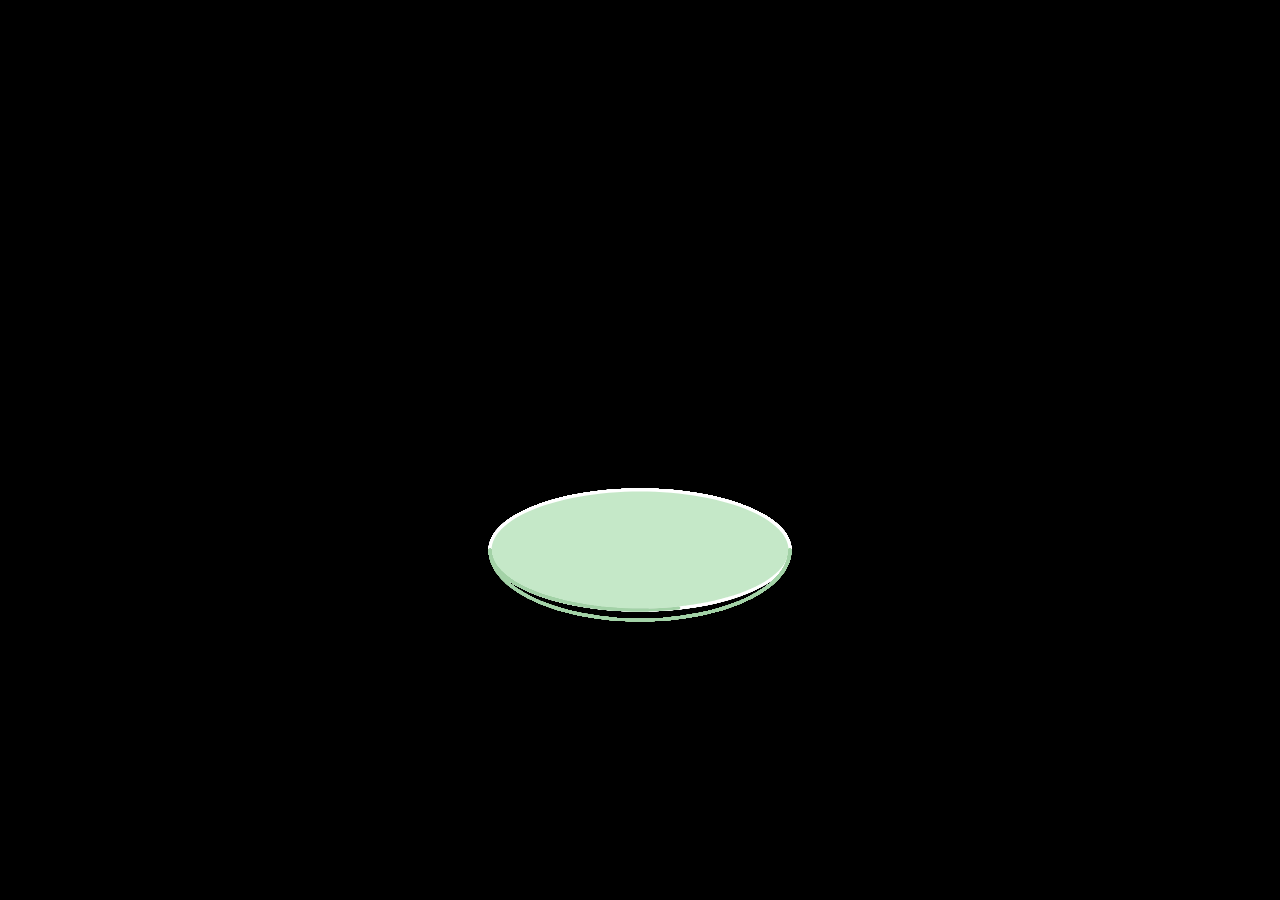
==== commit ce462b44: "Add files via upload" ====
--- a/index.html
+++ b/index.html
@@ -6,10 +6,10 @@
     <meta name="viewport" content="width=device-width, initial-scale=1.0, maximum-scale=1.0, user-scalable=no, viewport-fit=cover">
     <title>HappyBirthday</title>
     
-    <link rel="stylesheet" href="css/base.css">
-    <link rel="stylesheet" href="css/flower.css">
-    <link rel="stylesheet" href="css/grass.css">
-    <link rel="stylesheet" href="css/butterfly.css">
+    <link rel="stylesheet" href="Flowers 17/css/base.css">
+    <link rel="stylesheet" href="Flowers 17/css/flower.css">
+    <link rel="stylesheet" href="Flowers 17/css/grass.css">
+    <link rel="stylesheet" href="Flowers 17/css/butterfly.css">
 </head>
     
 <body class="not-loaded">
@@ -17,6 +17,27 @@
     <div class="night"></div>
     <div class="tanah-oval"></div>
     <div class="flowers">
+      <div class="gift-box-wrapper">
+        <div class="gift-box-3d">
+          <div class="box-bottom"></div>
+          <div class="box-wall wall-front"></div>
+          <div class="box-wall wall-back"></div>
+          <div class="box-wall wall-left"></div>
+          <div class="box-wall wall-right"></div>
+          <div class="box-lid">
+            <div class="lid-top"></div>
+            <div class="lid-skirt skirt-front"></div>
+            <div class="lid-skirt skirt-back"></div>
+            <div class="lid-skirt skirt-left"></div>
+            <div class="lid-skirt skirt-right"></div>
+            <div class="box-bow">
+              <div class="bow-loop bow-left"></div>
+              <div class="bow-loop bow-right"></div>
+              <div class="bow-center"></div>
+            </div>
+          </div>
+        </div>
+      </div>
       <div class="flower flower--1">
         <div class="flower__leafs flower__leafs--1">
           <div class="flower__leaf flower__leaf--1"></div>
@@ -655,10 +676,10 @@
         </div>
       </div>
     </div>
-    <script src="js/cake.js"></script>
-    <script src="js/particles.js"></script>
-    <script src="js/butterfly.js"></script>
-    <script src="js/stars.js"></script> 
-    <script src="js/main.js"></script>
+    <script src="Flowers 17/js/cake.js"></script>
+    <script src="Flowers 17/js/particles.js"></script>
+    <script src="Flowers 17/js/butterfly.js"></script>
+    <script src="Flowers 17/js/stars.js"></script> 
+    <script src="Flowers 17/js/main.js"></script>
 </body>
-</html>+</html>
--- a/Flowers 17/css/base.css
+++ b/Flowers 17/css/base.css
@@ -0,0 +1,183 @@
+*, *::after, *::before { 
+  padding: 0; 
+  margin: 0; 
+  box-sizing: border-box; 
+}
+
+:root { 
+  --dark-color: #000; 
+}
+
+html, body { 
+  width: 100vw; 
+  height: 100vh; 
+  height: 100dvh; 
+  margin: 0; 
+  padding: 0; 
+  display: flex; 
+  align-items: flex-end; 
+  justify-content: center; 
+  background-color: var(--dark-color); 
+  overflow: hidden; 
+  touch-action: none; 
+  perspective: 1000px; 
+}
+
+.not-loaded * { 
+  animation-play-state: paused !important; 
+}
+
+.not-loaded .flowers, 
+.not-loaded .tanah-oval { 
+  display: none !important; 
+}
+
+#rippleCanvas { 
+  position: fixed; 
+  top: 0; 
+  left: 0; 
+  width: 100vw; 
+  height: 100vh; 
+  pointer-events: none; 
+  z-index: 90; 
+}
+
+.tanah-oval {
+  position: absolute; 
+  bottom: 10vmin; 
+  left: 50%; 
+  transform: translateX(-50%); 
+  width: 90vw; 
+  height: 40vmin;
+  background: radial-gradient(ellipse at 50% 90%, rgba(7, 52, 53, 0.85) 0%, rgba(7, 52, 53, 0.4) 40%, rgba(7, 52, 53, 0.05) 65%, transparent 80%);
+  filter: blur(3vmin); 
+  z-index: -100 !important; 
+  pointer-events: none; 
+  opacity: 0;
+  animation: tanah-muncul 2.5s 3s ease-in-out forwards !important;
+}
+
+@keyframes tanah-muncul { 0% { opacity: 0; } 100% { opacity: 1; } }
+
+@media (max-width: 768px) {
+  .flowers { 
+    transform-origin: bottom center; 
+    transform: scale(0.65); 
+    margin-bottom: 8vh; 
+  }
+  .butterfly { 
+    transform: scale(0.7); 
+  }
+}
+
+/* ===================================================
+   BINTANG, NEBULA & RASI CANCER (NIGHT SKY)
+   =================================================== */
+
+/* PERBAIKAN 1: Kelas .night digabung dan dibersihkan dari filter blur yang merusak */
+.night {
+  position: fixed;
+  left: 0;
+  top: 0;
+  width: 100%;
+  height: 100%;
+  z-index: -200; 
+  background-color: #000008; 
+  overflow: hidden;
+}
+
+/* PERBAIKAN 2: Efek Nebula / Awan */
+.nebula {
+  position: absolute;
+  border-radius: 50%;
+  filter: blur(50px); /* Blur sedikit dikurangi agar ter-render baik di semua HP */
+  opacity: 0.6;       /* Opacity DITINGKATKAN agar awannya muncul nyata */
+  animation: nebula-drift 25s infinite alternate ease-in-out;
+}
+
+.nebula-blue { 
+  top: -10%; left: 10%; 
+  width: 80vmin; height: 80vmin; 
+  background: radial-gradient(circle, #1a237e 0%, transparent 70%); 
+}
+
+.nebula-teal { 
+  bottom: 10%; right: -10%; 
+  width: 70vmin; height: 70vmin; 
+  background: radial-gradient(circle, #006064 0%, transparent 70%); 
+  animation-delay: -7s; 
+}
+
+.nebula-purple { 
+  top: 40%; left: 50%; 
+  width: 50vmin; height: 50vmin; 
+  background: radial-gradient(circle, #4a148c 0%, transparent 70%); 
+  animation-delay: -15s; 
+}
+
+@keyframes nebula-drift {
+  0%   { transform: translate(0, 0) rotate(0deg); opacity: 0.4; }
+  50%  { transform: translate(5vmin, -3vmin) rotate(5deg); opacity: 0.7; }
+  100% { transform: translate(-3vmin, 5vmin) rotate(-5deg); opacity: 0.4; }
+}
+
+/* BINTANG LATAR BELAKANG */
+.bg-star {
+  position: absolute;
+  background-color: #ffffff;
+  border-radius: 50%;
+  box-shadow: 0 0 4px #ffffff, 0 0 8px #87cefa;
+  animation: twinkle 4s infinite alternate ease-in-out;
+}
+
+@keyframes twinkle {
+  0% { opacity: 0.1; transform: scale(0.8); }
+  100% { opacity: 1; transform: scale(1.2); }
+}
+
+/* RASI BINTANG CANCER */
+.constellation-wrapper {
+  position: absolute;
+  top: 15%; 
+  left: 50%;
+  transform: translateX(-50%);
+  width: 70vmin; 
+  height: 70vmin;
+  z-index: 5;
+}
+
+.cancer-svg {
+  width: 100%;
+  height: 100%;
+  filter: drop-shadow(0 0 8px rgba(135, 206, 250, 0.9)); 
+}
+
+.c-line {
+  stroke: rgba(200, 230, 255, 0.7);
+  stroke-width: 0.3; 
+  stroke-dasharray: 200; 
+  stroke-dashoffset: 200; 
+  animation: draw-line 4s 4.5s forwards, pulse-line 4s 8.5s infinite alternate; 
+}
+
+.c-star {
+  fill: #ffffff;
+  opacity: 0;
+  animation: appear-star 2s 3s forwards, pulse-star 2s 5s infinite alternate;
+}
+
+.c-star:nth-child(even) { animation-delay: 3.5s, 5.5s; }
+
+@keyframes draw-line { to { stroke-dashoffset: 0; } }
+@keyframes appear-star { to { opacity: 1; } }
+
+@keyframes pulse-line {
+  0% { stroke: rgba(150, 200, 255, 0.4); stroke-width: 0.3; }
+  100% { stroke: rgba(255, 255, 255, 1); stroke-width: 0.4; }
+}
+
+/* PERBAIKAN 3: Penghapusan perintah Scale agar bintang Rasi TIDAK KEDUT/MELOMPAT */
+@keyframes pulse-star {
+  0% { filter: drop-shadow(0 0 4px #87cefa); fill: #e0f0ff; }
+  100% { filter: drop-shadow(0 0 15px #ffffff); fill: #ffffff; }
+}
--- a/Flowers 17/css/flower.css
+++ b/Flowers 17/css/flower.css
@@ -0,0 +1,708 @@
+.flowers {
+  position: relative;
+  transform: scale(0.9);
+}
+.flowers::after {
+  content: ""; 
+  position: absolute; 
+  bottom: 0; 
+  left: 50%; 
+  transform: translateX(-50%); 
+  width: 150%; 
+  height: 18vmin; 
+  background: radial-gradient(ellipse at center, rgba(0,0,0,0.9) 0%, transparent 70%); 
+  z-index: -1; 
+  filter: none !important;
+}
+
+.flower {
+  position: absolute; 
+  bottom: 10vmin; 
+  transform-origin: bottom center; 
+  z-index: 10; 
+  transform: translateX(-50%) rotate(var(--base-rot)); 
+  will-change: transform; --fl-speed: 0.8s;
+}
+
+.flower--1 { 
+  left: 50%; --base-rot: -50deg; --h: 65vmin; --d: 0.1s; 
+  z-index: 10; animation: moving-flower-1 4s ease-in-out var(--d) infinite alternate !important; 
+}
+
+.flower--2 { 
+  left: 50%; --base-rot: -45deg; --h: 70vmin; --d: 0.3s; 
+  z-index: 11; animation: moving-flower-1 4s ease-in-out var(--d) infinite alternate !important; 
+}
+
+.flower--3 { 
+  left: 50%; --base-rot: -35deg; --h: 55vmin; --d: 0.5s; 
+  z-index: 12; animation: moving-flower-1 4s ease-in-out var(--d) infinite alternate !important; 
+}
+
+.flower--4 { 
+  left: 50%; --base-rot: -20deg; --h: 50vmin; --d: 0.7s; 
+  z-index: 13; animation: moving-flower-1 4s ease-in-out var(--d) infinite alternate !important; 
+}
+
+.flower--5 { 
+  left: 50%; --base-rot: -12deg; --h: 60vmin; --d: 0.9s; 
+  z-index: 14; animation: moving-flower-1 4s ease-in-out var(--d) infinite alternate !important; 
+}
+
+.flower--6  { 
+  left: 50%; --base-rot: 50deg; --h: 65vmin; --d: 0.2s; 
+  z-index: 10; animation: moving-flower-1 4s ease-in-out var(--d) infinite alternate !important; 
+}
+
+.flower--7  { 
+  left: 50%; --base-rot: 45deg; --h: 70vmin; --d: 0.4s; 
+  z-index: 11; animation: moving-flower-1 4s ease-in-out var(--d) infinite alternate !important; 
+}
+
+.flower--8  { 
+  left: 50%; --base-rot: 35deg; --h: 55vmin; --d: 0.6s; 
+  z-index: 12; animation: moving-flower-1 4s ease-in-out var(--d) infinite alternate !important; 
+}
+
+.flower--9  { 
+  left: 50%; --base-rot: 20deg; --h: 50vmin; --d: 0.8s; 
+  z-index: 13; animation: moving-flower-1 4s ease-in-out var(--d) infinite alternate !important; 
+}
+
+.flower--10 { 
+  left: 50%; --base-rot: 12deg; --h: 60vmin; --d: 1.0s; 
+  z-index: 14; animation: moving-flower-1 4s ease-in-out var(--d) infinite alternate !important; 
+}
+
+.flower--11 { 
+  left: 50%; --base-rot: -45deg; --h: 50vmin; --d: 1.1s; 
+  z-index: 20; animation: moving-flower-1 4s ease-in-out var(--d) infinite alternate !important; 
+}
+
+.flower--12 { 
+  left: 50%; --base-rot: -35deg; --h: 45vmin; --d: 1.3s; 
+  z-index: 21; animation: moving-flower-1 4s ease-in-out var(--d) infinite alternate !important; 
+}
+
+.flower--13 { 
+  left: 50%; --base-rot: -25deg; --h: 40vmin; --d: 1.5s; 
+  z-index: 22; animation: moving-flower-1 4s ease-in-out var(--d) infinite alternate !important; 
+}
+
+.flower--14 { 
+  left: 50%; --base-rot: 45deg; --h: 50vmin; --d: 1.7s; 
+  z-index: 21; animation: moving-flower-1 4s ease-in-out var(--d) infinite alternate !important; 
+}
+
+.flower--15 { 
+  left: 50%; --base-rot: 35deg; --h: 45vmin; --d: 1.9s; 
+  z-index: 20; animation: moving-flower-1 4s ease-in-out var(--d) infinite alternate !important; 
+}
+
+.flower--16 { 
+  left: 50%; --base-rot: 25deg; --h: 40vmin; --d: 1.2s; 
+  z-index: 40; animation: moving-flower-1 4s ease-in-out var(--d) infinite alternate !important; 
+}
+
+.flower--17 { 
+  left: 50%; --base-rot: 5deg;  --h: 35vmin; --d: 1.4s; 
+  z-index: 40; animation: moving-flower-1 4s ease-in-out var(--d) infinite alternate !important; 
+}
+
+.flower::before {
+  content: ""; 
+  position: absolute; 
+  top: 0; 
+  left: 50%; 
+  width: 6vmin; 
+  height: 6vmin;
+  background-image: url("data:image/svg+xml;utf8,<svg viewBox='0 0 24 24' fill='%23ff4d6d' xmlns='http://www.w3.org/2000/svg'><path d='M12 21.35l-1.45-1.32C5.4 15.36 2 12.28 2 8.5 2 5.42 4.42 3 7.5 3c1.74 0 3.41.81 4.5 2.09C13.09 3.81 14.76 3 16.5 3 19.58 3 22 5.42 22 8.5c0 3.78-3.4 6.86-8.55 11.54L12 21.35z'/></svg>");
+  background-size: contain; 
+  background-repeat: no-repeat; 
+  background-position: center; 
+  z-index: 51; 
+  opacity: 0; 
+  clip-path: none !important; 
+  animation: small-heart-ride-explode 3s var(--d) forwards !important; 
+  animation-delay: calc(var(--d) + 4s) !important;
+}
+
+.flower::after {
+  content: ""; 
+  position: absolute; 
+  bottom: 0vmin; 
+  left: 50%; 
+  width: 1.5vmin; 
+  height: 1.5vmin; 
+  border-radius: 50%;
+  background-color: #fff; 
+  box-shadow: 0 0 2vmin #ff4d6d, 0 0 4vmin #ffb3c1, 0 0 6vmin #fff; 
+  z-index: 99; 
+  clip-path: none !important; 
+  animation: firework-shower 4s calc(var(--d) * 0.5) forwards !important; 
+  animation-delay: calc(var(--d) + 4s) !important;
+}
+
+.flower .flower__line {
+  height: 0; 
+  width: 1.5vmin; 
+  transform-origin: bottom center; 
+  animation: grow-flower-tree 3s var(--d) forwards !important; 
+  background-image: linear-gradient(to left, rgba(0, 0, 0, 0.2), transparent, rgba(255, 255, 255, 0.2)), linear-gradient(to top, transparent 10%, #2d691f, #4cd53c); 
+  box-shadow: inset 0 0 2px rgba(0, 0, 0, 0.5);
+  animation-delay: calc(var(--d) + 4s) !important;
+}
+
+.flower__leafs {
+  position: absolute; 
+  bottom: 100%; 
+  left: 50%; 
+  transform: translateX(-50%) scale(0.8);
+  animation: blooming-flower-smooth 1.5s calc(var(--d) + 2.7s) cubic-bezier(0.175, 0.885, 0.32, 1.275) both !important; 
+  animation-delay: calc(var(--d) + 6.7s) !important;
+}
+
+.flower__leafs--1 { 
+  animation-delay: 1.1s; } .flower__leafs--2 { 
+  animation-delay: 1.4s; } .flower__leafs--3 { 
+  animation-delay: 1.7s; 
+}
+
+.flower__leafs::after {
+  content: ""; 
+  position: absolute; 
+  left: 50%; 
+  bottom: -4vmin; 
+  transform: translateX(-50%); 
+  width: 65vmin; 
+  height: 35vmin; 
+  background-image: radial-gradient(ellipse at bottom, rgba(255, 77, 109, 0.85) 0%, rgba(255, 120, 150, 0.4) 20%, rgba(255, 180, 200, 0.1) 40%, transparent 80%);
+  filter: blur(4vmin); 
+  z-index: -1; 
+  opacity: 0; 
+  animation: backlight-blink 1.5s 3s forwards; 
+  animation-delay: 7.5s !important;
+}
+
+.flower__leaf {
+  position: absolute; 
+  bottom: 0; 
+  left: 50%; 
+  width: 8vmin; 
+  height: 11vmin; 
+  border-radius: 50% 50% 50% 50% / 80% 80% 20% 20%;
+  background-color: #ff8fa3; 
+  background-image: linear-gradient(to top, #ff4d6d, #ff8fa3); 
+  transform-origin: bottom center; 
+  opacity: 0.9;
+  border: 0.2vmin solid rgba(255, 255, 255, 0.5); --b: 1; 
+  box-shadow: inset 0 -1vmin 2vmin rgba(0, 0, 0, 0.4), inset 0 1vmin 2vmin rgba(255, 255, 255, 0.4), 0 0 0 rgba(220, 20, 80, 0); 
+  filter: drop-shadow(0 0 0 rgba(180, 10, 50, 0)) brightness(var(--b)); 
+  animation: petal-glow-blink 1.5s 3s forwards; 
+  animation-delay: 7.5s !important;
+}
+
+.flower__leaf--1 { 
+  transform: translate(-55%, 2%) rotate(-15deg); --b: 0.9; 
+}
+
+.flower__leaf--2 { 
+  transform: translate(-50%, -2%) rotate(0deg); --b: 0.75; 
+}
+
+.flower__leaf--3 { 
+  transform: translate(-45%, 2%) rotate(15deg); --b: 0.9; 
+}
+
+.flower__leaf--4 { 
+  width: 8vmin; 
+  height: 11vmin; 
+  transform-origin: bottom center; 
+  border-radius: 50% 50% 50% 50% / 80% 80% 20% 20%; 
+  transform: translate(-50%, 4%) scale(0.95); 
+  background-image: linear-gradient(to top, #ff4d6d, #ffb3c1); 
+  z-index: 2; 
+  opacity: 0.95; --b: 1; 
+}
+
+.flower__white-circle {
+  position: absolute; 
+  left: -4.5vmin; 
+  top: -3vmin; 
+  width: 9vmin; 
+  height: 4vmin; 
+  border-radius: 50%; 
+  background-color: #fff;
+}
+
+.flower__white-circle::after {
+  content: ""; 
+  position: absolute; 
+  left: 50%; 
+  top: 45%; 
+  transform: translate(-50%, -50%); 
+  width: 60%; 
+  height: 60%; 
+  border-radius: inherit;
+  background-image: repeating-linear-gradient(300deg, rgba(0, 0, 0, 0.03) 0px, rgba(0, 0, 0, 0.03) 1px, 
+  transparent 1px, 
+  transparent 12px), repeating-linear-gradient(45deg, rgba(0, 0, 0, 0.03) 0px, rgba(0, 0, 0, 0.03) 1px, 
+  transparent 1px, 
+  transparent 12px), repeating-linear-gradient(67.5deg, rgba(0, 0, 0, 0.03) 0px, rgba(0, 0, 0, 0.03) 1px, 
+  transparent 1px, 
+  transparent 12px), repeating-linear-gradient(135deg, rgba(0, 0, 0, 0.03) 0px, rgba(0, 0, 0, 0.03) 1px, 
+  transparent 1px, 
+  transparent 12px), repeating-linear-gradient(45deg, rgba(0, 0, 0, 0.03) 0px, rgba(0, 0, 0, 0.03) 1px, 
+  transparent 1px, 
+  transparent 12px), repeating-linear-gradient(112.5deg, rgba(0, 0, 0, 0.03) 0px, rgba(0, 0, 0, 0.03) 1px, 
+  transparent 1px, 
+  transparent 12px), repeating-linear-gradient(112.5deg, rgba(0, 0, 0, 0.03) 0px, rgba(0, 0, 0, 0.03) 1px, 
+  transparent 1px, 
+  transparent 12px), repeating-linear-gradient(45deg, rgba(0, 0, 0, 0.03) 0px, rgba(0, 0, 0, 0.03) 1px, 
+  transparent 1px, 
+  transparent 12px), repeating-linear-gradient(22.5deg, rgba(0, 0, 0, 0.03) 0px, rgba(0, 0, 0, 0.03) 1px, 
+  transparent 1px, 
+  transparent 12px), repeating-linear-gradient(45deg, rgba(0, 0, 0, 0.03) 0px, rgba(0, 0, 0, 0.03) 1px, 
+  transparent 1px, 
+  transparent 12px), repeating-linear-gradient(22.5deg, rgba(0, 0, 0, 0.03) 0px, rgba(0, 0, 0, 0.03) 1px, 
+  transparent 1px, 
+  transparent 12px), repeating-linear-gradient(135deg, rgba(0, 0, 0, 0.03) 0px, rgba(0, 0, 0, 0.03) 1px, 
+  transparent 1px, 
+  transparent 12px), repeating-linear-gradient(157.5deg, rgba(0, 0, 0, 0.03) 0px, rgba(0, 0, 0, 0.03) 1px, 
+  transparent 1px, 
+  transparent 12px), repeating-linear-gradient(67.5deg, rgba(0, 0, 0, 0.03) 0px, rgba(0, 0, 0, 0.03) 1px, 
+  transparent 1px, 
+  transparent 12px), repeating-linear-gradient(67.5deg, rgba(0, 0, 0, 0.03) 0px, rgba(0, 0, 0, 0.03) 1px, 
+  transparent 1px, 
+  transparent 12px), linear-gradient(90deg, rgb(255, 235, 18), rgb(255, 206, 0));
+}
+
+.flower__line__leaf {
+  position: absolute; 
+  background-image: linear-gradient(to top, #2d691f, #4cd53c); 
+  width: 7vmin; 
+  height: 9vmin; 
+  border-top-right-radius: 9vmin; 
+  border-bottom-left-radius: 9vmin;
+  animation: stem-leaf-fade-in 1.5s calc(var(--d) + 1.5s) both !important; 
+  animation-delay: calc(var(--d) + 5.5s) !important;
+}
+
+.flower__line__leaf--1 { 
+  transform: rotate(70deg) rotateY(30deg); 
+}
+
+.flower__line__leaf--2 { 
+  top: 45%; 
+  transform: rotate(70deg) rotateY(30deg); 
+}
+
+.flower__line__leaf--3, .flower__line__leaf--4, .flower__line__leaf--6 { 
+  border-top-right-radius: 0; 
+  border-bottom-left-radius: 0; 
+  border-top-left-radius: var(--h); 
+  border-bottom-right-radius: var(--h); 
+  left: -460%; 
+  top: 12%; 
+  transform: rotate(-70deg) rotateY(30deg); 
+}
+
+.flower__line__leaf--4 { 
+  top: 40%; 
+}
+
+.flower__line__leaf--5 { 
+  top: 0; 
+  transform-origin: left; 
+  transform: rotate(70deg) rotateY(30deg) scale(0.6); 
+}
+
+.flower__line__leaf--6 { 
+  top: -2%; left: -450%; 
+  transform-origin: right; 
+  transform: rotate(-70deg) rotateY(30deg) scale(0.6); 
+}
+
+.flower__light {
+  position: absolute; 
+  bottom: 0vmin; 
+  width: 1vmin; 
+  height: 1vmin; 
+  background-color: rgb(255, 251, 0); 
+  border-radius: 50%; 
+  filter: blur(0.2vmin);
+  animation: light-ans 4s linear infinite backwards;
+}
+
+.flower__light:nth-child(odd) { 
+  background-color: #23f0ff; 
+}
+
+.flower__light--1 { 
+  left: -2vmin; 
+  animation-delay: calc(1s + 4s) !important; 
+}
+
+.flower__light--2 { 
+  left: 3vmin; 
+  animation-delay: calc(0.5s + 4s) !important; 
+}
+
+.flower__light--3 { 
+  left: -6vmin; 
+  animation-delay: calc(0.3s + 4s) !important; 
+}
+
+.flower__light--4 { 
+  left: 6vmin; 
+  animation-delay: calc(0.9s + 4s) !important; 
+}
+
+.flower__light--5 { 
+  left: -1vmin; 
+  animation-delay: calc(1.5s + 4s) !important; 
+}
+
+.flower__light--6 { 
+  left: -4vmin; 
+  animation-delay: calc(3s + 4s) !important; 
+}
+
+.flower__light--7 { 
+  left: 3vmin; 
+  animation-delay: calc(2s + 4s) !important; 
+}
+
+.flower__light--8 { 
+  left: -6vmin; 
+  animation-delay: calc(3.5s + 4s) !important; 
+}
+
+
+@keyframes moving-flower-1 { 0% { 
+  transform: translateX(-50%) rotate(calc(var(--base-rot) - 5deg)); } 100% { 
+  transform: translateX(-50%) rotate(calc(var(--base-rot) + 5deg)); } 
+}
+
+@keyframes moving-flower-2 { 0% { 
+  transform: translateX(-50%) rotate(calc(var(--base-rot) - 8deg)); } 100% { 
+  transform: translateX(-50%) rotate(calc(var(--base-rot) + 2deg)); } 
+}
+
+@keyframes moving-flower-3 { 0% { 
+  transform: translateX(-50%) rotate(calc(var(--base-rot) + 2deg)); } 100% { 
+  transform: translateX(-50%) rotate(calc(var(--base-rot) + 8deg)); } 
+}
+
+@keyframes blooming-leaf-right { 0% { 
+  transform-origin: left; 
+  transform: rotate(70deg) rotateY(30deg) scale(0); } 
+}
+
+@keyframes blooming-leaf-left { 0% { 
+  transform-origin: right; 
+  transform: rotate(-70deg) rotateY(30deg) scale(0); } 
+}
+
+@keyframes grow-flower-tree { 0% { 
+  height: 0; 
+  opacity: 0; } 100% { 
+  height: var(--h); 
+  opacity: 1; } 
+}
+
+@keyframes blooming-flower { 0% { 
+  transform: scale(0); } 
+}
+
+@keyframes blooming-flower-smooth { 0% { 
+  transform: translateX(-50%) scale(0); 
+  opacity: 0; } 100% { 
+  transform: translateX(-50%) scale(0.8); 
+  opacity: 1; } 
+}
+
+@keyframes stem-leaf-fade-in { 0% { 
+  opacity: 0; 
+  filter: blur(2px); } 100% { 
+  opacity: 1; 
+  filter: blur(0); } 
+}
+
+@keyframes petal-glow-blink { 0%, 20%, 60% { 
+  box-shadow: inset 0 -1vmin 2vmin rgba(0, 0, 0, 0.4), inset 0 1vmin 2vmin rgba(255, 255, 255, 0.4), 0 0 0 transparent; 
+  filter: drop-shadow(0 0 0 transparent) brightness(var(--b)); } 10%, 40%, 100% { 
+  box-shadow: inset 0 -1vmin 2vmin rgba(0, 0, 0, 0.4), inset 0 1vmin 2vmin rgba(255, 255, 255, 0.4), 0 0 3vmin rgba(255, 77, 109, 0.6), 0 0 8vmin rgba(255, 120, 160, 0.2); 
+  filter: drop-shadow(0 0 40px rgba(255, 100, 140, 0.3)) brightness(var(--b)); } 
+}
+
+@keyframes backlight-blink { 0%, 20%, 60% { 
+  opacity: 0; } 10%, 40%, 100% { 
+  opacity: 1; } 
+}
+
+@keyframes light-ans { 0% { 
+  opacity: 0; 
+  transform: translateY(0vmin); } 25% { 
+  opacity: 1; 
+  transform: translateY(-5vmin) translateX(-2vmin); } 50% { 
+  opacity: 1; transform: translateY(-15vmin) translateX(2vmin); 
+  filter: blur(0.2vmin); } 75% { 
+  transform: translateY(-20vmin) translateX(-2vmin); 
+  filter: blur(0.2vmin); } 100% { 
+  transform: translateY(-30vmin); 
+  opacity: 0; 
+  filter: blur(1vmin); } 
+}
+
+@keyframes heartbeat-slow { 0%, 100% { 
+  transform: translateX(-50%) scale(1); 
+  opacity: 1; filter: drop-shadow(0 0 2vmin #ff4d6d); } 50% { 
+  transform: translateX(-50%) scale(0.85); 
+  opacity: 0.5; 
+  filter: drop-shadow(0 0 0.5vmin #ff4d6d); } 
+}
+
+@keyframes heartbeat-fast { 0%, 100% { 
+  transform: translateX(-50%) scale(1.1); 
+  opacity: 1; 
+  filter: drop-shadow(0 0 4vmin #ffeb3b) brightness(1.3); } 50% { 
+  transform: translateX(-50%) scale(0.9); 
+  opacity: 0.4; 
+  filter: drop-shadow(0 0 1vmin #ff4d6d) brightness(0.8); } 
+}
+
+@keyframes heart-burst { 0% { 
+  transform: translate(-50%, -50%) scale(1.5); 
+  opacity: 1; 
+  filter: drop-shadow(0 0 1vmin rgba(255, 77, 109, 0.8)); } 80% { 
+  transform: translate(-50%, -50%) scale(1.2); opacity: 1; 
+  filter: drop-shadow(0 0 2vmin rgba(255, 77, 109, 0.8)); } 95% { 
+  transform: translate(-50%, -50%) scale(2.2); 
+  opacity: 1; filter: drop-shadow(0 0 4vmin #ff4d6d); } 100% { 
+  transform: translate(-50%, -50%) scale(3.5); 
+  opacity: 0; 
+  filter: drop-shadow(0 0 6vmin #ff4d6d); 
+  visibility: hidden; } 
+}
+
+@keyframes shell-crack-bottom { 0% { } 
+}
+
+@keyframes master-heart-shatter { 0% { 
+  transform: translateX(-50%) scale(1); 
+  filter: drop-shadow(0 0 2vmin #ff4d6d); 
+  opacity: 1; } 40% { 
+  transform: translateX(-50%) scale(1.1); 
+  filter: drop-shadow(0 0 3vmin #ff4d6d); 
+  clip-path: polygon(0% 0%, 100% 0%, 100% 40%, 85% 55%, 70% 35%, 50% 60%, 30% 40%, 15% 55%, 0% 40%); 
+  opacity: 1; } 70% { 
+  transform: translateX(-50%) scale(1.3); 
+  opacity: 0.8; } 100% { 
+  transform: translateX(-50%) scale(2.5); 
+  opacity: 0; 
+  visibility: hidden; 
+  filter: blur(10px); } 
+}
+
+@keyframes riding-fragment-rise { 0% { 
+  transform: translate(-50%, -50%) rotate(0deg); 
+  opacity: 0; } 1% { 
+  transform: translate(-50%, -50%) rotate(0deg); 
+  opacity: 1; 
+  filter: drop-shadow(0 0 1vmin rgba(255, 77, 109, 0.8)); } 10% { 
+  transform: translate(-50%, -50%) rotate(20deg); 
+  opacity: 1; } 25% { 
+  transform: translate(-50%, -50%) rotate(-15deg); 
+  opacity: 1; } 45% { 
+  transform: translate(-50%, -50%) rotate(15deg); 
+  opacity: 1; } 80% { 
+  transform: translate(-50%, -50%) rotate(0deg) scale(1.2); 
+  opacity: 1; 
+  filter: drop-shadow(0 0 2vmin rgba(255, 77, 109, 0.8)); } 90% { 
+  transform: translate(-50%, -50%) scale(2); 
+  opacity: 1; 
+  filter: drop-shadow(0 0 4vmin #ff4d6d); } 100% { 
+  transform: translate(-50%, -50%) scale(3); 
+  opacity: 0; 
+  visibility: hidden; } 
+}
+
+@keyframes master-explode { 0% { 
+  transform: translateX(-50%) scale(1); 
+  filter: drop-shadow(0 0 2vmin #ff4d6d); 
+  opacity: 1; } 40% { 
+  transform: translateX(-50%) scale(2); 
+  filter: drop-shadow(0 0 10vmin #fff) brightness(1.5); 
+  opacity: 1; } 80% { 
+  transform: translateX(-50%) scale(3.5); 
+  filter: drop-shadow(0 0 20vmin #ff4d6d) brightness(2); 
+  opacity: 0; } 100% { 
+  transform: translateX(-50%) scale(4); 
+  opacity: 0; 
+  visibility: hidden; } 
+}
+
+@keyframes firework-shower { 0% { 
+  transform: translate(-50%, 0) scale(0); 
+  opacity: 0; } 5% { 
+  transform: translate(-50%, -15vmin) scale(2); 
+  opacity: 1; } 15% { 
+  transform: translate(-50%, -85vmin) scale(1.5); 
+  opacity: 1; } 20% { 
+  opacity: 0; } 25% { 
+  opacity: 1; 
+  filter: brightness(2); } 35% { 
+  opacity: 0; } 45% { 
+  transform: translate(-50%, -60vmin) scale(1.2); 
+  opacity: 1; 
+  filter: brightness(1.5); } 55% { 
+  opacity: 0; } 65% { 
+  opacity: 1; 
+  filter: brightness(2); } 75% { 
+  opacity: 0; } 85% { 
+  transform: translate(-50%, -30vmin) scale(1); 
+  opacity: 1; } 100% { 
+  transform: translate(-50%, -10vmin) scale(0); 
+  opacity: 0; 
+  visibility: hidden; } 
+}
+
+@keyframes small-heart-ride-explode { 0% { 
+  transform: translate(-50%, -50%) scale(0); 
+  opacity: 0; 
+  filter: brightness(1); } 5% { 
+  transform: translate(-50%, -50%) scale(1); 
+  opacity: 1; 
+  filter: drop-shadow(0 0 1vmin rgba(255, 77, 109, 0.8)); } 75% { 
+  transform: translate(-50%, -50%) scale(1); 
+  opacity: 1; 
+  filter: drop-shadow(0 0 2vmin rgba(255, 77, 109, 0.8)); } 85% { 
+  transform: translate(-50%, -50%) scale(2); 
+  opacity: 1; 
+  filter: drop-shadow(0 0 5vmin #ff4d6d) brightness(1.5); } 95% { 
+  transform: translate(-50%, -50%) scale(4); 
+  opacity: 0.8; 
+  filter: drop-shadow(0 0 10vmin #fff) brightness(2); } 100% { 
+  transform: translate(-50%, -50%) scale(5); 
+  opacity: 0; 
+  visibility: hidden; } 
+}
+
+/* ===================================================
+   KOTAK KADO 2.5D ISOMETRIC (KUNING & MERAH)
+   =================================================== */
+.gift-box-wrapper {
+  position: absolute;
+  bottom: 10vmin; /* Posisi sejajar dengan titik tumbuh bunga */
+  left: 50%;
+  transform: translateX(-50%);
+  z-index: 150;
+  perspective: 1500px; /* Jarak pandang 3D */
+  width: 14vmin;
+  height: 14vmin;
+  /* Kotak akan menghilang sepenuhnya setelah bunga membesar */
+  animation: hide-box 2s 7s forwards;
+}
+
+.gift-box-3d {
+  width: 100%;
+  height: 100%;
+  transform-style: preserve-3d;
+  /* Membuat efek 2.5D dari atas samping persis seperti referensi */
+  transform: rotateX(60deg) rotateZ(45deg);
+  animation: box-shake 2.5s ease-in-out forwards;
+}
+
+/* Kotak diam sesaat, lalu bergoyang pelan seakan ada yang mau keluar */
+@keyframes box-shake {
+  0%, 70% { transform: rotateX(60deg) rotateZ(45deg); }
+  80% { transform: rotateX(60deg) rotateZ(40deg); }
+  90% { transform: rotateX(60deg) rotateZ(50deg); }
+  100% { transform: rotateX(60deg) rotateZ(45deg); }
+}
+
+/* 1. Bagian Dasar */
+.box-bottom {
+  position: absolute; width: 14vmin; height: 14vmin; 
+  background: #d4a600; transform: translateZ(0);
+}
+
+/* 2. Keempat Dinding Kotak Kuning */
+.box-wall { position: absolute; background: #ffc107; }
+.box-wall::after { content: ""; position: absolute; background: #d32f2f; } /* Pita Merah */
+
+.wall-front { 
+  bottom: 0; left: 0; width: 14vmin; height: 12vmin; 
+  transform-origin: bottom; transform: translateZ(0) rotateX(-90deg); 
+  background: #ffb300; 
+  animation: fall-front 1s 3.2s cubic-bezier(0.25, 1, 0.5, 1) forwards; 
+}
+.wall-front::after { left: 50%; transform: translateX(-50%); width: 3vmin; height: 100%; }
+
+.wall-back { 
+  top: 0; left: 0; width: 14vmin; height: 12vmin; 
+  transform-origin: top; transform: translateZ(0) rotateX(90deg); 
+  background: #ffca28; 
+  animation: fall-back 1s 3.2s cubic-bezier(0.25, 1, 0.5, 1) forwards; 
+}
+.wall-back::after { left: 50%; transform: translateX(-50%); width: 3vmin; height: 100%; }
+
+.wall-left { 
+  top: 0; left: 0; width: 12vmin; height: 14vmin; 
+  transform-origin: left; transform: translateZ(0) rotateY(-90deg); 
+  background: #ffa000; 
+  animation: fall-left 1s 3.2s cubic-bezier(0.25, 1, 0.5, 1) forwards; 
+}
+.wall-left::after { top: 50%; transform: translateY(-50%); height: 3vmin; width: 100%; }
+
+.wall-right { 
+  top: 0; right: 0; width: 12vmin; height: 14vmin; 
+  transform-origin: right; transform: translateZ(0) rotateY(90deg); 
+  background: #ffc107; 
+  animation: fall-right 1s 3.2s cubic-bezier(0.25, 1, 0.5, 1) forwards; 
+}
+.wall-right::after { top: 50%; transform: translateY(-50%); height: 3vmin; width: 100%; }
+
+/* Animasi Keempat Dinding Jatuh Membuka (Seperti Lotus) */
+@keyframes fall-front { to { transform: translateZ(0) rotateX(-180deg); opacity: 0; } }
+@keyframes fall-back { to { transform: translateZ(0) rotateX(180deg); opacity: 0; } }
+@keyframes fall-left { to { transform: translateZ(0) rotateY(-180deg); opacity: 0; } }
+@keyframes fall-right { to { transform: translateZ(0) rotateY(180deg); opacity: 0; } }
+
+/* 3. Tutup Kotak & Pita */
+.box-lid {
+  position: absolute; width: 14.4vmin; height: 14.4vmin; left: -0.2vmin; top: -0.2vmin;
+  transform-style: preserve-3d; transform: translateZ(12vmin);
+  animation: lid-fly 1.5s 2.5s forwards;
+}
+
+.lid-top { position: absolute; width: 100%; height: 100%; background: #ffc107; }
+.lid-top::after, .lid-top::before { content: ""; position: absolute; background: #d32f2f; }
+.lid-top::after { width: 3vmin; height: 100%; left: 50%; transform: translateX(-50%); }
+.lid-top::before { height: 3vmin; width: 100%; top: 50%; transform: translateY(-50%); }
+
+.lid-skirt { position: absolute; background: #ffca28; }
+.skirt-front { top: 100%; left: 0; width: 14.4vmin; height: 2.5vmin; transform-origin: top; transform: rotateX(-90deg); background: #ffb300; }
+.skirt-back { bottom: 100%; left: 0; width: 14.4vmin; height: 2.5vmin; transform-origin: bottom; transform: rotateX(90deg); background: #ffca28; }
+.skirt-left { top: 0; right: 100%; width: 2.5vmin; height: 14.4vmin; transform-origin: right; transform: rotateY(-90deg); background: #ffa000; }
+.skirt-right { top: 0; left: 100%; width: 2.5vmin; height: 14.4vmin; transform-origin: left; transform: rotateY(90deg); background: #ffc107; }
+
+.skirt-front::after, .skirt-back::after { content: ""; position: absolute; background: #d32f2f; width: 3vmin; height: 100%; left: 50%; transform: translateX(-50%); }
+.skirt-left::after, .skirt-right::after { content: ""; position: absolute; background: #d32f2f; height: 3vmin; width: 100%; top: 50%; transform: translateY(-50%); }
+
+/* 4. Simpul Pita (Berdiri 3D) */
+.box-bow { position: absolute; top: 50%; left: 50%; transform: translate(-50%, -50%) translateZ(1vmin); width: 8vmin; height: 8vmin; transform-style: preserve-3d; }
+.bow-loop { position: absolute; width: 5vmin; height: 3vmin; background: transparent; border: 1vmin solid #d32f2f; border-radius: 5vmin; top: 50%; }
+.bow-left { right: 40%; transform-origin: right; transform: translateY(-50%) rotateX(90deg) rotateY(-20deg); }
+.bow-right { left: 40%; transform-origin: left; transform: translateY(-50%) rotateX(90deg) rotateY(20deg); }
+.bow-center { position: absolute; width: 1.5vmin; height: 1.5vmin; background: #b71c1c; border-radius: 50%; top: 50%; left: 50%; transform: translate(-50%, -50%) rotateX(90deg); }
+
+/* Animasi Tutup Terlempar Terbang */
+@keyframes lid-fly {
+  0% { transform: translateZ(12vmin); opacity: 1; }
+  20% { transform: translateZ(18vmin) rotateX(10deg); opacity: 1; }
+  100% { transform: translateZ(40vmin) rotateX(45deg) rotateZ(20deg); opacity: 0; display: none; }
+}
+
+@keyframes hide-box { to { opacity: 0; visibility: hidden; display: none; } }
--- a/Flowers 17/css/grass.css
+++ b/Flowers 17/css/grass.css
@@ -0,0 +1,708 @@
+.grow-ans {
+  animation: grow-ans 2s var(--d) backwards;
+}
+
+.flower__g-front 
+.grow-ans,
+.flower__g-fr 
+.grow-ans {
+  animation: grow-ans 3.5s 2.6s backwards !important;
+}
+
+.flower__grass {
+  --c: #159faa; 
+  --line-w: 1.5vmin;
+  position: absolute;
+  bottom: 12vmin;
+  left: -15vmin; 
+  display: flex;
+  flex-direction: column;
+  align-items: flex-end;
+  z-index: 5;
+  transform-origin: bottom center;
+  transform: rotate(-48deg) rotateY(40deg);
+}
+
+.flower__grass--1 { 
+  transform-origin: bottom center !important;
+  animation: grass-grow-1 1.5s 1s backwards, moving-grass 2s 2.5s linear infinite alternate !important;
+}
+
+.flower__grass--2 { 
+  left: 15vmin; 
+  bottom: 10vmin;
+  transform: scale(0.5) rotate(75deg) rotateX(10deg) rotateY(-200deg);
+  opacity: 0.8;
+  z-index: 0;
+  transform-origin: bottom center !important;
+  animation: grass-grow-2 1.5s 1.2s backwards, moving-grass--2 1.5s 2.7s linear infinite !important;
+}
+
+.flower__grass--4 { 
+  left: 30vmin;
+  bottom: 5vmin; 
+  transform: scale(1.3) rotate(15deg); 
+  z-index: 5; 
+  animation: moving-grass--2 2s linear infinite; 
+}
+
+.flower__grass--top {
+  width: 7vmin;
+  height: 10vmin;
+  border-top-right-radius: 100%;
+  border-right: var(--line-w) solid var(--c);
+  transform-origin: bottom center;
+  transform: rotate(-2deg);
+}
+
+.flower__grass--bottom {
+  margin-top: -2px;
+  width: var(--line-w);
+  height: 25vmin;
+  background-image: linear-gradient(to top, transparent, var(--c)); 
+}
+
+.flower__grass__leaf {
+  --size: 10vmin;
+  position: absolute;
+  width: calc(var(--size) * 2.1);
+  height: var(--size);
+  border-top-left-radius: var(--size);
+  border-top-right-radius: var(--size);
+  background-image: linear-gradient(to top, transparent, transparent 30%, var(--c)); 
+  z-index: 5;
+}
+
+.flower__grass__leaf--1 {
+  top: -6%; left: 30%; --size: 6vmin; 
+  transform: rotate(-20deg);
+  animation: growing-grass-ans--1 2.5s 2.6s backwards !important;
+}
+
+.flower__grass__leaf--2 {
+  top: -5%; left: -110%; --size: 6vmin; 
+  transform: rotate(10deg);
+  animation: growing-grass-ans--2 2.5s 2.4s linear backwards !important;
+}
+
+.flower__grass__leaf--3 {
+  top: 5%; left: 60%; --size: 8vmin; 
+  transform: rotate(-18deg) rotateX(-20deg);
+  animation: growing-grass-ans--3 2.5s 2.2s linear backwards !important;
+}
+
+.flower__grass__leaf--4 {
+  top: 6%; left: -135%; --size: 8vmin; 
+  transform: rotate(2deg);
+  animation: growing-grass-ans--4 2.5s 2.0s linear backwards !important;
+}
+
+.flower__grass__leaf--5 {
+  top: 20%; left: 60%; --size: 10vmin; 
+  transform: rotate(-24deg) rotateX(-20deg);
+  animation: growing-grass-ans--5 2.5s 1.8s linear backwards !important;
+}
+
+.flower__grass__leaf--6 {
+  top: 22%; left: -180%; --size: 10vmin; 
+  transform: rotate(10deg);
+  animation: growing-grass-ans--6 2.5s 1.6s linear backwards !important;
+}
+
+.flower__grass__leaf--7 {
+  top: 39%; left: 70%; --size: 10vmin; 
+  transform: rotate(-10deg);
+  animation: growing-grass-ans--7 2.5s 1.4s linear backwards !important;
+}
+
+.flower__grass__leaf--8 {
+  top: 40%; left: -215%; --size: 11vmin; 
+  transform: rotate(10deg);
+  animation: growing-grass-ans--8 2.5s 1.2s linear backwards !important;
+}
+
+.flower__grass__overlay {
+  position: absolute;
+  top: -10%; 
+  right: 0%; 
+  width: 100%; 
+  height: 100%;
+  background-color: rgba(0, 0, 0, 0.6); 
+  filter: blur(1.5vmin); 
+  z-index: 5;
+}
+
+.growing-grass {
+  transform-origin: bottom center !important;
+  animation: none !important;
+}
+
+.long-g {
+  position: absolute; 
+  bottom: 5vmin; 
+  transform-origin: bottom center; 
+  z-index: 3;
+}
+
+.long-g--0 { 
+  left: -35vmin; 
+  bottom: 12vmin; 
+  transform: scale(0.7) rotate(-20deg); 
+}
+
+.long-g--1 { 
+  left: -25vmin; 
+  bottom: 6vmin; 
+  transform: scale(0.9) rotate(-10deg); 
+}
+
+.long-g--2 { 
+  left: -15vmin; 
+  bottom: 2vmin; 
+  transform: scale(0.6) rotate(-25deg); 
+}
+
+.long-g--3 { 
+  left: -5vmin;  
+  bottom: -2vmin; 
+  transform: scale(0.9) rotate(-15deg); 
+} 
+
+.long-g--4 { 
+  left: 5vmin;   
+  bottom: -2vmin; 
+  transform: scale(1) rotate(15deg); 
+}  
+
+.long-g--5 { 
+  left: 15vmin;  
+  bottom: 4vmin; 
+  transform: scale(0.6) rotate(25deg); 
+}
+
+.long-g--6 { 
+  left: 25vmin;  
+  bottom: 9vmin; 
+  transform: scale(0.8) rotate(10deg); 
+} 
+
+.long-g--7 { 
+  left: 35vmin;  
+  bottom: 15vmin; 
+  transform: scale(0.7) rotate(20deg); 
+}
+
+.long-g .leaf {
+  --w: 15vmin; --h: 30vmin; --c: #00ff33; 
+  position: absolute; 
+  bottom: 0;
+  width: var(--w); 
+  height: var(--h);
+  border-top-left-radius: 100%; 
+  border-left: 1.5vmin solid var(--c); 
+  -webkit-mask-image: linear-gradient(to top, transparent 20%, var(--dark-color));
+  mask-image: linear-gradient(to top, transparent 20%, var(--dark-color));
+  transform-origin: bottom left;
+}
+
+.long-g .leaf--0 {
+  --w: 15vmin; --h: 30vmin; left: 2vmin;
+  animation: leaf-ans-1 4s linear infinite;
+}
+
+.long-g .leaf--1 {
+  --w: 5vmin; --h: 30vmin;
+  animation: leaf-ans-1 4s linear infinite;
+}
+
+.long-g .leaf--2 {
+  --w: 10vmin; --h: 40vmin; 
+  left: -0.5vmin; 
+  bottom: 5vmin;
+  transform-origin: bottom left; 
+  transform: rotateY(-180deg);
+  animation: leaf-ans-2 3s linear infinite;
+}
+
+.long-g .leaf--3 {
+  --w: 5vmin; --h: 30vmin; 
+  left: -1vmin; 
+  bottom: 3.2vmin;
+  transform-origin: bottom left; 
+  transform: rotate(-10deg) rotateY(-180deg);
+  animation: leaf-ans-3 3s linear infinite;
+}
+
+.long-g .grow-ans {
+    transform-origin: bottom center !important;
+}
+
+.flower__g-long, .flower__g-right, .flower__g-right--2, .flower__g-front, .flower__g-fr {
+  display: block !important;
+  opacity: 1 !important;
+  visibility: visible !important;
+  transform-origin: bottom center !important;
+}
+
+.flower__g-long {
+  left: 50% !important; 
+  margin-left: -40vmin !important; 
+  z-index: 1 !important; 
+  width: 3vmin !important; 
+  height: 56vmin !important; 
+}
+
+.flower__g-long .grow-ans {
+  display: flex !important; 
+  flex-direction: column; 
+  align-items: flex-end; 
+  position: absolute !important; 
+  width: 100% !important; 
+  height: 100% !important; 
+  bottom: 0 !important; 
+  left: 0 !important; 
+  transform-origin: bottom center !important;
+}
+
+.flower__g-long__top { 
+  position: absolute !important; 
+  top: 0 !important; 
+  right: 0; 
+  width: calc(var(--w) + 1vmin); 
+  height: var(--h); 
+  border-top-right-radius: 100%; 
+  border-right: 0.7vmin solid var(--c); 
+  transform: translate(-0.7vmin, 1vmin); 
+}
+
+.flower__g-long__bottom { 
+  position: absolute !important; 
+  bottom: 0 !important; 
+  right: 0; 
+  width: var(--w); 
+  height: 50vmin; 
+  transform-origin: bottom center; 
+  background-image: linear-gradient(to top, transparent 30%, #159faa) !important; 
+  box-shadow: inset 0 0 2px rgba(0, 0, 0, 0.5); 
+  clip-path: polygon(35% 0, 65% 1%, 100% 100%, 0% 100%); 
+}
+
+.flower__g-right {
+ position: absolute; 
+ bottom: 6vmin; 
+ left: 50% !important; 
+ margin-left: 25vmin !important; 
+ z-index: 1 !important; 
+ transform-origin: bottom left; 
+ transform: rotate(20deg); 
+ width: 30vmin !important; 
+ height: 50vmin !important; 
+}
+
+.flower__g-right--1 { 
+  animation: flower-g-right-ans 2.5s linear infinite; 
+}
+
+.flower__g-right--2 { 
+  left: 50% !important; 
+  margin-left: 45vmin !important; 
+  bottom: 8vmin; 
+  transform: rotateY(-180deg) scale(1.1); 
+  z-index: 5; 
+  animation: flower-g-right-ans--2 3s linear infinite; 
+}
+
+.flower__g-right .grow-ans { 
+  position: absolute !important; 
+  bottom: 0 !important; 
+  left: 0 !important; 
+  width: 100% !important; 
+  height: 100% !important; 
+  transform-origin: bottom left !important; 
+  display: block !important; 
+}
+
+.flower__g-right .leaf { 
+  position: absolute !important; 
+  bottom: 0 !important; 
+  left: 0 !important; 
+  width: 30vmin; 
+  height: 50vmin; 
+  border-top-left-radius: 100%; 
+  border-left: 2vmin solid #1c8488; 
+  background-image: linear-gradient(to bottom, transparent, var(--dark-color) 60%); 
+  mask-image: linear-gradient(to top, transparent 30%, black 60%) !important; 
+  -webkit-mask-image: linear-gradient(to top, transparent 30%, black 60%) !important; 
+}
+
+.flower__g-front { 
+  position: absolute; 
+  bottom: 6vmin; 
+  left: 50% !important; 
+  margin-left: -35vmin !important; 
+  z-index: 2 !important; 
+  will-change: transform, opacity;
+  width: 1.5vmin !important; 
+  height: 20vmin !important; 
+  animation: flower__g-front-sway 4s ease-in-out infinite alternate !important; 
+}
+
+.flower__g-front .grow-ans { 
+  position: absolute !important; 
+  bottom: 0 !important; 
+  left: 0 !important; 
+  width: 100% !important; 
+  height: 100% !important; 
+  transform-origin: bottom center !important; 
+  display: block !important; 
+  animation: grow-ans 3.5s var(--d) backwards !important; 
+}
+
+.flower__g-front__line { 
+  position: absolute !important; 
+  bottom: 0 !important; 
+  left: 0 !important; 
+  width: 1vmin !important; 
+  height: 28vmin !important; 
+  clip-path: polygon(50% 0%, 100% 40%, 100% 100%, 0% 100%, 0% 40%) !important; 
+  background-image: linear-gradient(to top, rgba(7, 52, 53, 0.15) 0%, #073435 25%, #1c8488 100%) !important; 
+}
+
+.flower__g-front__leaf-wrapper { 
+  position: absolute; 
+  top: 0; 
+  left: 0; 
+  display: block !important; 
+  transform-origin: bottom left !important; 
+}
+
+.flower__g-front__leaf-wrapper:nth-child(even) { 
+  transform-origin: bottom left !important; 
+  left: 0vmin !important; 
+}
+
+.flower__g-front__leaf-wrapper--1 { 
+  top: -8vmin !important; 
+  animation: daun-kanan-pucuk 1.5s 5.3s ease-in both !important; 
+}
+
+.flower__g-front__leaf-wrapper--2 { 
+  top: -8vmin !important; 
+  animation: daun-kiri-pucuk 1.5s 5.3s ease-in both !important; 
+}
+
+.flower__g-front__leaf-wrapper--3 { 
+  top: -3vmin !important; 
+  animation: daun-kanan-tengah 1.5s 4.7s ease-in both !important; 
+}
+
+.flower__g-front__leaf-wrapper--4 { 
+  top: -3vmin !important; 
+  animation: daun-kiri-tengah 1.5s 4.7s ease-in both !important; 
+}
+
+.flower__g-front__leaf-wrapper--5 { 
+  top: 2vmin !important; 
+  animation: daun-kanan-bawah 1.5s 4.1s ease-in both !important; 
+}
+
+.flower__g-front__leaf-wrapper--6 { 
+  top: 2vmin !important; 
+  animation: daun-kiri-bawah 1.5s 4.1s ease-in both !important; 
+}
+
+.flower__g-front__leaf-wrapper--7 { 
+  top: 6.5vmin !important; 
+  animation: daun-kanan-bawah 1.5s 3.5s ease-in both !important; 
+}
+
+.flower__g-front__leaf-wrapper--8 { 
+  top: 6.5vmin !important; 
+  animation: daun-kiri-bawah 1.5s 3.5s ease-in both !important; 
+}
+
+.flower__g-front__leaf { 
+  width: 10vmin; 
+  height: 10vmin; 
+  border-radius: 100% 0% 0% 100% / 100% 100% 0% 0%; 
+  box-shadow: inset 0 2px 1vmin hsla(184, 97%, 58%, 0.2); 
+  background-image: linear-gradient(to bottom left, transparent, var(--dark-color)), linear-gradient(to bottom right, #1c8488 50%, transparent 50%, transparent); 
+  -webkit-mask-image: linear-gradient(to bottom right, black 50%, transparent 50%, transparent) !important; 
+  mask-image: linear-gradient(to bottom right, black 50%, transparent 50%, transparent) !important; 
+}
+
+.flower__g-fr { 
+  position: absolute; 
+  bottom: -4vmin; 
+  left: 50% !important; 
+  margin-left: 25vmin !important; 
+  z-index: 1 !important; 
+  transform-origin: bottom left !important; 
+  width: 30vmin !important; 
+  height: 50vmin !important; 
+  animation: flower__g-fr-sway-kanan 4s ease-in-out infinite alternate !important; 
+}
+
+.flower__g-fr .grow-ans { 
+  position: absolute !important; 
+  bottom: 0 !important; 
+  left: 0 !important; 
+  width: 100% !important; 
+  height: 100% !important; 
+  transform-origin: bottom left !important; 
+  display: block !important; 
+  animation: grow-ans 3.5s 2.6s backwards !important; 
+}
+
+.flower__g-fr .leaf { 
+  position: absolute !important; 
+  bottom: 0 !important; 
+  left: 0 !important; 
+  width: 30vmin; 
+  height: 50vmin; 
+  border-top-left-radius: 100%; 
+  border-left: 2vmin solid #1c8488; 
+  mask-image: linear-gradient(to top, transparent 25%, black 50%) !important; 
+  -webkit-mask-image: linear-gradient(to top, transparent 25%, black 50%) !important; 
+  z-index: 1; display: block !important; 
+}
+
+.flower__g-fr__leaf { 
+  position: absolute; 
+  top: 0; 
+  left: 0; 
+  width: 10vmin; 
+  height: 10vmin; 
+  border-radius: 100% 0% 0% 100%/100% 100% 0% 0%; 
+  box-shadow: inset 0 2px 1vmin hsla(184, 97%, 58%, 0.2); 
+  background-image: linear-gradient(to bottom left, transparent, var(--dark-color) 98%), linear-gradient(to bottom right, #1c8488 45%, transparent 50%, transparent); 
+  mask-image: linear-gradient(135deg, black 40%, transparent 50%, transparent) !important; 
+  -webkit-mask-image: linear-gradient(135deg, black 40%, transparent 50%, transparent) !important; 
+}
+
+.flower__g-fr__leaf--1 { 
+  left: 20vmin; 
+  transform: rotate(45deg); 
+  animation: flower__g-fr-leaft-ans-1 2s 5.0s ease-out backwards !important; 
+}
+
+.flower__g-fr__leaf--2 { 
+  left: 12vmin; 
+  top: -7vmin; 
+  transform: rotate(25deg) rotateY(-180deg); 
+  animation: flower__g-fr-leaft-ans-6 2s 5.2s ease-out backwards !important; 
+}
+
+.flower__g-fr__leaf--3 { 
+  left: 15vmin; 
+  top: 6vmin; 
+  transform: rotate(55deg); 
+  animation: flower__g-fr-leaft-ans-5 2s 4.6s ease-out backwards !important; 
+}
+
+.flower__g-fr__leaf--4 { 
+  left: 6vmin; 
+  top: -2vmin; 
+  transform: rotate(25deg) rotateY(-180deg); 
+  animation: flower__g-fr-leaft-ans-6 2s 4.8s ease-out backwards !important; 
+}
+
+.flower__g-fr__leaf--5 { 
+  left: 10vmin; 
+  top: 14vmin; 
+  transform: rotate(55deg); 
+  animation: flower__g-fr-leaft-ans-5 2s 4.2s ease-out backwards !important; 
+}
+
+.flower__g-fr__leaf--6 { 
+  left: 0vmin; 
+  top: 6vmin; 
+  transform: rotate(25deg) rotateY(-180deg); 
+  animation: flower__g-fr-leaft-ans-6 2s 4.4s ease-out backwards !important; 
+}
+
+.flower__g-fr__leaf--7 { 
+  left: 5vmin; 
+  top: 22vmin; 
+  transform: rotate(45deg); 
+  animation: flower__g-fr-leaft-ans-7 2s 3.8s ease-out backwards !important; 
+}
+
+.flower__g-fr__leaf--8 { 
+  left: -4vmin; 
+  top: 15vmin; 
+  transform: rotate(15deg) rotateY(-180deg); 
+  animation: flower__g-fr-leaft-ans-8 2s 4.0s ease-out backwards !important; 
+}
+
+@keyframes growing-grass-ans--1 { 0% { 
+  transform-origin: bottom left; 
+  transform: rotate(-20deg) scale(0); } 
+}
+
+@keyframes growing-grass-ans--2 { 0% { 
+  transform-origin: bottom right; 
+  transform: rotate(10deg) scale(0); } 
+}
+
+@keyframes growing-grass-ans--3 { 0% { 
+  transform-origin: bottom left; 
+  transform: rotate(-18deg) rotateX(-20deg) scale(0); } 
+}
+
+@keyframes growing-grass-ans--4 { 0% { 
+  transform-origin: bottom right; 
+  transform: rotate(2deg) scale(0); } 
+}
+
+@keyframes growing-grass-ans--5 { 0% { 
+  transform-origin: bottom left; 
+  transform: rotate(-24deg) rotateX(-20deg) scale(0); } 
+}
+
+@keyframes growing-grass-ans--6 { 0% { 
+  transform-origin: bottom right; 
+  transform: rotate(10deg) scale(0); } 
+}
+
+@keyframes growing-grass-ans--7 { 0% { 
+  transform-origin: bottom left; 
+  transform: rotate(-10deg) scale(0); } 
+}
+
+@keyframes growing-grass-ans--8 { 0% { 
+  transform-origin: bottom right; 
+  transform: rotate(10deg) scale(0); } 
+}
+
+@keyframes leaf-ans-1 { 0%, 100% { 
+  transform: rotate(-5deg) scale(1); } 50% { 
+  transform: rotate(5deg) scale(1.1); } 
+}
+
+@keyframes leaf-ans-2 { 0%, 100% { 
+  transform: rotateY(-180deg) rotate(10deg); } 50% { 
+  transform: rotateY(-180deg) rotate(0deg) scale(1.1); } 
+}
+
+@keyframes leaf-ans-3 { 0%, 100% { 
+  transform: rotate(-15deg) rotateY(-180deg); } 50% { 
+  transform: rotate(-5deg) rotateY(-180deg); } 
+}
+
+@keyframes grow-ans { 0% { 
+  transform: scale(0); 
+  opacity: 0; } 
+}
+
+@keyframes moving-grass { 0%, 100% { 
+  transform: rotate(-48deg) rotateY(40deg); } 50% { 
+  transform: rotate(-45deg) rotateY(35deg); } 
+}
+
+@keyframes moving-grass--right { 0%, 100% { 
+  transform: scale(0.8) rotate(75deg); } 50% { 
+  transform: scale(0.8) rotate(70deg); } 
+}
+
+@keyframes moving-grass--2 { 0%, 100% { 
+  transform: scale(0.5) rotate(45deg) rotateX(10deg) rotateY(-200deg); } 50% { 
+  transform: scale(0.5) rotate(50deg) rotateX(10deg) rotateY(-200deg); } 
+}
+
+@keyframes grass-grow-1 { 0% { 
+  transform: scale(0) rotate(-48deg) rotateY(40deg); } 100% { 
+  transform: scale(1) rotate(-48deg) rotateY(40deg); } 
+}
+
+@keyframes grass-grow-2 { 0% { 
+  transform: scale(0) rotate(45deg) rotateX(10deg) rotateY(-200deg); } 100% { 
+  transform: scale(0.5) rotate(45deg) rotateX(10deg) rotateY(-200deg); } 
+}
+
+@keyframes flower-g-right-ans { 0%, 100% { 
+  transform: rotate(20deg); } 50% { 
+  transform: rotate(24deg) rotateX(-20deg); } 
+}
+
+@keyframes flower-g-right-ans--2 { 0%, 100% { 
+  transform: rotateY(-180deg) rotate(0deg) rotateX(-20deg); } 50% { 
+  transform: rotateY(-180deg) rotate(6deg) rotateX(-20deg); } 
+}
+
+@keyframes flower__g-front-sway { 0%, 100% { 
+  transform: translateX(-50%) rotate(-28deg) rotateY(30deg); } 50% { 
+  transform: translateX(-50%) rotate(-32deg) rotateY(35deg); } 
+}
+
+@keyframes flower__g-fr-sway-kanan { 0%, 100% { 
+  transform: rotate(15deg); } 50% { 
+  transform: rotate(20deg); } 
+}
+
+@keyframes flower__g-fr-leaft-ans-1 { 0% { 
+  transform-origin: left; 
+  transform: rotate(45deg) scale(0); } 
+}
+
+@keyframes flower__g-fr-leaft-ans-5 { 0% { 
+  transform-origin: left; 
+  transform: rotate(55deg) scale(0); } 
+}
+
+@keyframes flower__g-fr-leaft-ans-6 { 0% { 
+  transform-origin: right; 
+  transform: rotate(25deg) rotateY(-180deg) scale(0); } 
+}
+
+@keyframes flower__g-fr-leaft-ans-7 { 0% { 
+  transform-origin: left; 
+  transform: rotate(45deg) scale(0); } 
+}
+
+@keyframes flower__g-fr-leaft-ans-8 { 0% { 
+  transform-origin: right; 
+  transform: rotate(15deg) rotateY(-180deg) scale(0); } 
+}
+
+@keyframes daun-kanan-pucuk { 0% { 
+  transform: rotate(10deg) scale(0); 
+  opacity: 0; } 100% { 
+  transform: rotate(10deg) scale(0.7); 
+  opacity: 0.7; } 
+}
+
+@keyframes daun-kiri-pucuk { 0% { 
+  transform: rotateY(-180deg) rotate(10deg) scale(0); 
+  opacity: 0; } 100% { 
+  transform: rotateY(-180deg) rotate(10deg) scale(0.7); 
+  opacity: 0.7; } 
+}
+
+@keyframes daun-kanan-tengah { 0% { 
+  transform: rotate(10deg) scale(0); 
+  opacity: 0; } 100% { 
+  transform: rotate(10deg) scale(0.9); 
+  opacity: 0.7; } 
+}
+
+@keyframes daun-kiri-tengah { 0% { 
+  transform: rotateY(-180deg) rotate(10deg) scale(0); 
+  opacity: 0; } 100% { 
+  transform: rotateY(-180deg) rotate(10deg) scale(0.9); 
+  opacity: 0.7; } 
+}
+
+@keyframes daun-kanan-bawah { 0% { 
+  transform: rotate(10deg) scale(0); 
+  opacity: 0; } 100% { 
+  transform: rotate(10deg) scale(1); 
+  opacity: 0.7; } 
+}
+
+@keyframes daun-kiri-bawah { 0% { 
+  transform: rotateY(-180deg) rotate(10deg) scale(0); 
+  opacity: 0; } 100% { 
+  transform: rotateY(-180deg) rotate(10deg) scale(1); 
+  opacity: 0.7; } 
+}
--- a/Flowers 17/css/butterfly.css
+++ b/Flowers 17/css/butterfly.css
@@ -0,0 +1,55 @@
+.butterfly-system {
+  position: absolute; top: 0; left: 0; width: 100%; height: 100%; 
+  z-index: 30; pointer-events: none; perspective: 1000px;
+}
+
+.butterfly {
+  position: absolute; bottom: 25vh; left: 50%; width: 14vmin; height: 14vmin; 
+  margin-left: -7vmin; margin-bottom: -7vmin; transition: opacity 1s; transform-style: preserve-3d;
+}
+
+.butterfly__inner { width: 100%; height: 100%; transform-style: preserve-3d; }
+
+.butterfly__svg { 
+  width: 100%; height: 100%; overflow: visible; filter: drop-shadow(0 0 5px rgba(255, 100, 180, 0.6)); 
+}
+
+.butterfly__wing { transform-origin: 50% 50%; fill: #ff8fa3; opacity: 0.85; }
+.butterfly__wing--left { animation: flutter-left 0.18s cubic-bezier(0.1, 0.9, 0.2, 1) infinite; }
+.butterfly__wing--right { animation: flutter-right 0.18s cubic-bezier(0.1, 0.9, 0.2, 1) infinite; }
+.butterfly__body { fill: #ff4d6d; }
+
+.butterfly--boss { z-index: 50; }
+.butterfly--boss .butterfly__svg { filter: drop-shadow(0 0 15px rgba(255,255,255,0.9)) drop-shadow(0 0 30px rgba(255,215,0,0.8)); }
+.butterfly--boss .butterfly__wing { fill: #ffeb3b; opacity: 0.9; }
+.butterfly--boss .butterfly__body { fill: #fff; }
+
+.boss-particles { position: absolute; top: 70%; left: 50%; width: 100%; height: 100%; }
+.boss-p { 
+  position: absolute; width: 0.8vmin; height: 0.8vmin; background-color: #fff; border-radius: 50%; 
+  box-shadow: 0 0 8px #ffeb3b, 0 0 15px #ffeb3b; animation: particle-drop 2s infinite linear; 
+}
+
+.p1 { left: -3vmin; animation-delay: 0s; }
+.p2 { left: 3vmin; animation-delay: 0.4s; }
+.p3 { left: -5vmin; animation-delay: 0.8s; }
+.p4 { left: 5vmin; animation-delay: 1.2s; }
+.p5 { left: -1vmin; animation-delay: 1.6s; }
+.p6 { left: 1vmin; animation-delay: 1.8s; }
+
+@keyframes flutter-left {
+  0%   { transform: rotateY(0deg); }
+  25%  { transform: rotateY(65deg); } 
+  30%  { transform: rotateY(75deg); } 
+  100% { transform: rotateY(0deg); } 
+}
+@keyframes flutter-right {
+  0%   { transform: rotateY(0deg); }
+  25%  { transform: rotateY(-65deg); }
+  30%  { transform: rotateY(-75deg); } 
+  100% { transform: rotateY(0deg); }   
+}
+@keyframes particle-drop { 
+  0% { transform: translateY(0) scale(1); opacity: 1; } 
+  100% { transform: translateY(20vmin) scale(0); opacity: 0; } 
+}
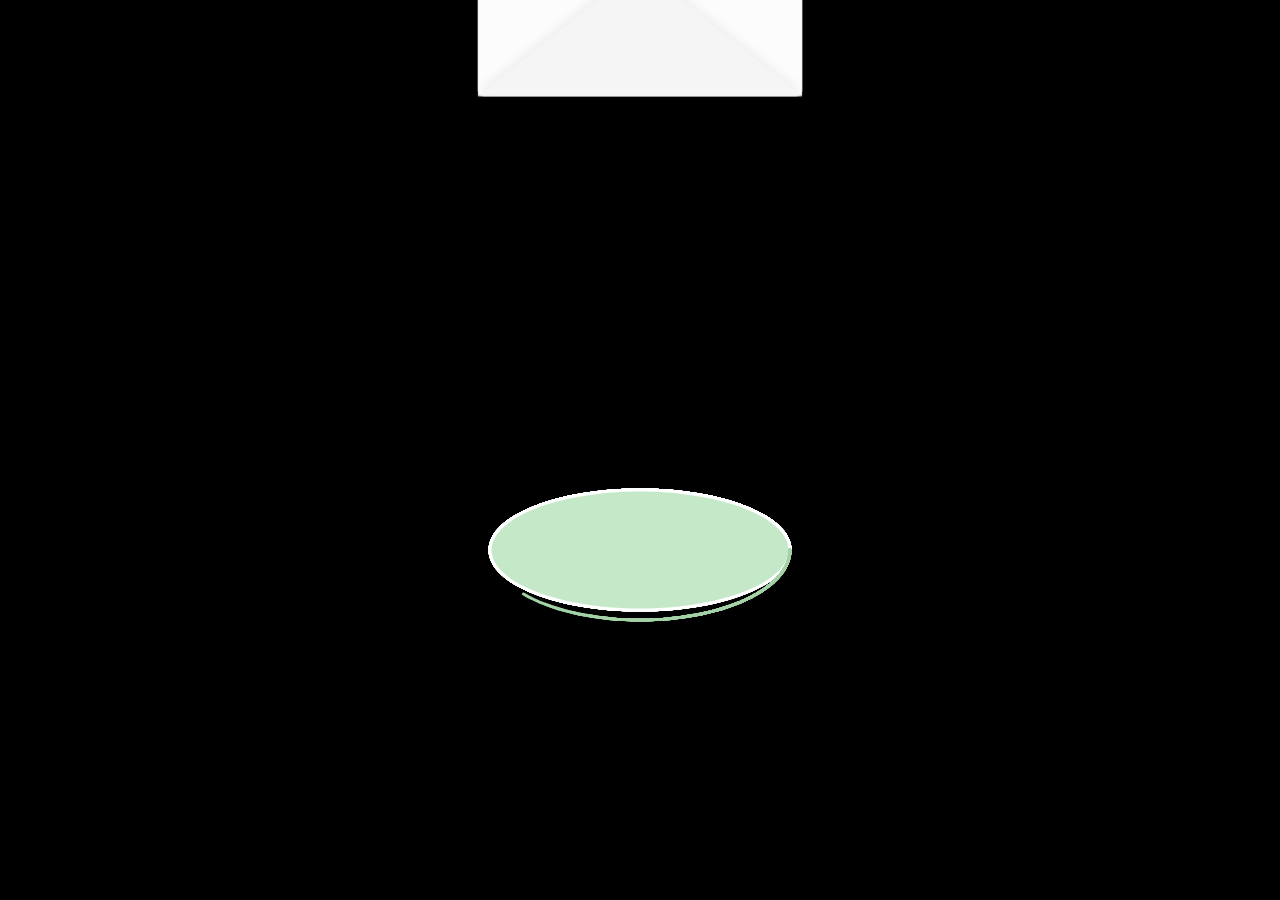
==== commit 412a3a23: "Add files via upload" ====
--- a/index.html
+++ b/index.html
@@ -6,38 +6,58 @@
     <meta name="viewport" content="width=device-width, initial-scale=1.0, maximum-scale=1.0, user-scalable=no, viewport-fit=cover">
     <title>HappyBirthday</title>
     
-    <link rel="stylesheet" href="Flowers 17/css/base.css">
-    <link rel="stylesheet" href="Flowers 17/css/flower.css">
-    <link rel="stylesheet" href="Flowers 17/css/grass.css">
-    <link rel="stylesheet" href="Flowers 17/css/butterfly.css">
+    <link rel="stylesheet" href="css/base.css">
+    <link rel="stylesheet" href="css/flower.css">
+    <link rel="stylesheet" href="css/grass.css">
+    <link rel="stylesheet" href="css/butterfly.css">
 </head>
     
 <body class="not-loaded">
   <canvas id="rippleCanvas"></canvas>
+  <div class="replay-msg-btn" id="replay-msg-btn">
+    <svg viewBox="0 0 24 24"><path fill="currentColor" d="M20 4H4c-1.1 0-1.99.9-1.99 2L2 18c0 1.1.9 2 2 2h16c1.1 0 2-.9 2-2V6c0-1.1-.9-2-2-2zm0 4l-8 5-8-5V6l8 5 8-5v2z"/></svg>
+  </div>
+  <canvas id="rippleCanvas"></canvas>
     <div class="night"></div>
     <div class="tanah-oval"></div>
-    <div class="flowers">
-      <div class="gift-box-wrapper">
-        <div class="gift-box-3d">
-          <div class="box-bottom"></div>
-          <div class="box-wall wall-front"></div>
-          <div class="box-wall wall-back"></div>
-          <div class="box-wall wall-left"></div>
-          <div class="box-wall wall-right"></div>
-          <div class="box-lid">
-            <div class="lid-top"></div>
-            <div class="lid-skirt skirt-front"></div>
-            <div class="lid-skirt skirt-back"></div>
-            <div class="lid-skirt skirt-left"></div>
-            <div class="lid-skirt skirt-right"></div>
-            <div class="box-bow">
-              <div class="bow-loop bow-left"></div>
-              <div class="bow-loop bow-right"></div>
-              <div class="bow-center"></div>
+    <div class="envelope-wrapper" id="envelope-wrapper">
+      <div class="envelope">
+        <div class="env-back"></div>
+        <div class="env-paper" id="env-paper">
+          <div class="paper-page">
+            <div class="paper-title">Dear Cessa</div>
+            <div class="paper-body"> 
+              Selamat ulang tahun!<br><br>
+              Ini adalah halaman pertama. kamu yang terbaik.<br><br>
+              <i style="font-size: 2.5vmin; color: #888;">(Klik untuk lanjut)</i>
             </div>
           </div>
-        </div>
-      </div>
+
+          <div class="paper-page">
+            <div class="paper-body"> 
+              2<br><br>
+              <i style="font-size: 2.5vmin; color: #888;">(Klik untuk lanjut)</i>
+            </div>
+          </div>
+
+          <div class="paper-page">
+            <div class="paper-body"> 
+              3<br><br>
+              <i style="font-size: 2.5vmin; color: #ff4d6d;">(Klik untuk tutup)</i>
+            </div>
+          </div>
+
+        </div>
+        <div class="env-flaps">
+          <div class="env-flap env-left"></div>
+          <div class="env-flap env-right"></div>
+          <div class="env-flap env-bottom"></div>
+          <div class="env-flap env-top"></div>
+        </div>
+        <div class="env-seal"></div>
+      </div>
+    </div>
+    <div class="flowers garden-hidden">
       <div class="flower flower--1">
         <div class="flower__leafs flower__leafs--1">
           <div class="flower__leaf flower__leaf--1"></div>
@@ -676,10 +696,10 @@
         </div>
       </div>
     </div>
-    <script src="Flowers 17/js/cake.js"></script>
-    <script src="Flowers 17/js/particles.js"></script>
-    <script src="Flowers 17/js/butterfly.js"></script>
-    <script src="Flowers 17/js/stars.js"></script> 
-    <script src="Flowers 17/js/main.js"></script>
+    <script src="js/cake.js"></script>
+    <script src="js/particles.js"></script>
+    <script src="js/butterfly.js"></script>
+    <script src="js/stars.js"></script> 
+    <script src="js/main.js"></script>
 </body>
-</html>
+</html>
--- a/css/base.css
+++ b/css/base.css
@@ -0,0 +1,181 @@
+*, *::after, *::before { 
+  padding: 0; 
+  margin: 0; 
+  box-sizing: border-box; 
+}
+
+:root { 
+  --dark-color: #000; 
+}
+
+html, body { 
+  width: 100vw; 
+  height: 100vh; 
+  height: 100dvh; 
+  margin: 0; 
+  padding: 0; 
+  display: flex; 
+  align-items: flex-end; 
+  justify-content: center; 
+  background-color: var(--dark-color); 
+  overflow: hidden; 
+  touch-action: none; 
+  perspective: 1000px; 
+}
+
+.not-loaded * { 
+  animation-play-state: paused !important; 
+}
+
+.not-loaded .flowers, 
+.not-loaded .tanah-oval { 
+  display: none !important; 
+}
+
+#rippleCanvas { 
+  position: fixed; 
+  top: 0; 
+  left: 0; 
+  width: 100vw; 
+  height: 100vh; 
+  pointer-events: none; 
+  z-index: 90; 
+}
+
+.tanah-oval {
+  position: absolute; 
+  bottom: 10vmin; 
+  left: 50%; 
+  transform: translateX(-50%); 
+  width: 90vw; 
+  height: 40vmin;
+  background: radial-gradient(ellipse at 50% 90%, rgba(7, 52, 53, 0.85) 0%, rgba(7, 52, 53, 0.4) 40%, rgba(7, 52, 53, 0.05) 65%, transparent 80%);
+  filter: blur(3vmin); 
+  z-index: -100 !important; 
+  pointer-events: none; 
+  opacity: 0;
+  animation: tanah-muncul 2.5s 3s ease-in-out forwards !important;
+}
+
+@keyframes tanah-muncul { 
+  0% { opacity: 0; } 
+  100% { opacity: 1; } 
+}
+
+@media (max-width: 768px) {
+  .flowers { 
+    transform-origin: bottom center; 
+    transform: scale(0.65); 
+    margin-bottom: 8vh; 
+  }
+  .butterfly { 
+    transform: scale(0.7); 
+  }
+}
+
+.night {
+  position: fixed; left: 0; top: 0; width: 100%; height: 100%;
+  z-index: -200; overflow: hidden;
+  background-color: #050510; 
+}
+
+.nebula {
+  position: absolute; border-radius: 50%;
+  filter: blur(10vmin); 
+  opacity: 0.8;
+  animation: nebula-drift 30s infinite alternate ease-in-out;
+  transform: translateZ(0);
+  will-change: transform;
+}
+
+.nebula-pink { 
+  top: -10%; left: -20%; 
+  width: 140vmin; height: 140vmin; 
+  background: radial-gradient(circle, rgba(235, 64, 115, 0.65) 0%, rgba(139, 24, 74, 0.3) 40%, transparent 70%); 
+}
+
+.nebula-blue { 
+  top: -10%; right: -20%; 
+  width: 150vmin; height: 150vmin; 
+  background: radial-gradient(circle, rgba(74, 144, 226, 0.5) 0%, rgba(36, 75, 145, 0.25) 40%, transparent 70%); 
+  animation-delay: -5s;
+}
+
+.nebula-dark { 
+  top: 15%; left: 15%; 
+  width: 100vmin; height: 100vmin;
+  background: radial-gradient(circle, rgba(5, 5, 10, 0.95) 0%, rgba(15, 15, 25, 0.7) 30%, transparent 60%); 
+  animation-delay: -10s; z-index: 1; 
+}
+
+@keyframes nebula-drift {
+  0%   { transform: translate(0, 0) rotate(0deg); opacity: 0.4; }
+  50%  { transform: translate(5vmin, -3vmin) rotate(5deg); opacity: 0.7; }
+  100% { transform: translate(-3vmin, 5vmin) rotate(-5deg); opacity: 0.4; }
+}
+
+.bg-star {
+  position: absolute;
+  background-color: var(--star-color, #ffffff);
+  border-radius: 50%;
+  box-shadow: 0 0 3px var(--star-color, #ffffff), 0 0 8px var(--star-color, #ffffff);
+  left: 50vw; bottom: 25vh; opacity: 0; 
+  transform: translateZ(0);
+  will-change: transform, opacity;
+}
+
+@keyframes star-shoot {
+  0% { transform: translate(0, 0) scale(0); opacity: 0; }
+  10% { opacity: 1; }
+  100% { transform: translate(var(--tx), var(--ty)) scale(1); opacity: 1; }
+}
+
+@keyframes twinkle {
+  0% { opacity: 0.2; transform: translate(var(--tx), var(--ty)) scale(0.8); }
+  100% { opacity: 1; transform: translate(var(--tx), var(--ty)) scale(1.2); }
+}
+
+.constellation-wrapper {
+  position: absolute;
+  top: 15%; 
+  left: 50%;
+  transform: translateX(-50%);
+  width: 70vmin; 
+  height: 70vmin;
+  z-index: 5;
+}
+
+.cancer-svg {
+  width: 100%;
+  height: 100%;
+  filter: drop-shadow(0 0 8px rgba(135, 206, 250, 0.9)); 
+}
+
+.c-line {
+  stroke: rgba(200, 230, 255, 0.7);
+  stroke-width: 0.3; 
+  stroke-dasharray: 200; 
+  stroke-dashoffset: 200; 
+  animation: draw-line 4s 4.5s forwards, pulse-line 4s 8.5s infinite alternate; 
+}
+
+.c-star {
+  fill: #ffffff;
+  opacity: 0;
+  animation: appear-star 2s 3s forwards, pulse-star 2s 5s infinite alternate;
+}
+
+.c-star:nth-child(even) { animation-delay: 3.5s, 5.5s; }
+
+@keyframes draw-line { to { stroke-dashoffset: 0; } }
+@keyframes appear-star { to { opacity: 1; } }
+
+@keyframes pulse-line {
+  0% { stroke: rgba(150, 200, 255, 0.4); stroke-width: 0.3; }
+  100% { stroke: rgba(255, 255, 255, 1); stroke-width: 0.4; }
+}
+
+@keyframes pulse-star {
+  0% { filter: drop-shadow(0 0 4px #87cefa); fill: #e0f0ff; }
+  100% { filter: drop-shadow(0 0 15px #ffffff); fill: #ffffff; }
+}
--- a/css/flower.css
+++ b/css/flower.css
@@ -0,0 +1,733 @@
+.garden-hidden * {
+  animation-play-state: paused !important;
+}
+
+.garden-hidden {
+  opacity: 0 !important;
+  visibility: hidden !important;
+}
+
+.flowers {
+  position: relative;
+  transform: scale(0.9);
+}
+
+.flowers::after {
+  content: ""; 
+  position: absolute; 
+  bottom: 0; 
+  left: 50%; 
+  transform: translateX(-50%); 
+  width: 150%; 
+  height: 18vmin; 
+  background: radial-gradient(ellipse at center, rgba(0,0,0,0.9) 0%, transparent 70%); 
+  z-index: -1; 
+  filter: none !important;
+}
+
+.flower {
+  position: absolute; 
+  bottom: 10vmin; 
+  transform-origin: bottom center; 
+  z-index: 10; 
+  transform: translateX(-50%) rotate(var(--base-rot)); 
+  will-change: transform; --fl-speed: 0.8s;
+}
+
+.flower--1 { 
+  left: 50%; --base-rot: -50deg; --h: 65vmin; --d: 0.1s; 
+  z-index: 10; animation: moving-flower-1 4s ease-in-out var(--d) infinite alternate !important; 
+}
+
+.flower--2 { 
+  left: 50%; --base-rot: -45deg; --h: 70vmin; --d: 0.3s; 
+  z-index: 11; animation: moving-flower-1 4s ease-in-out var(--d) infinite alternate !important; 
+}
+
+.flower--3 { 
+  left: 50%; --base-rot: -35deg; --h: 55vmin; --d: 0.5s; 
+  z-index: 12; animation: moving-flower-1 4s ease-in-out var(--d) infinite alternate !important; 
+}
+
+.flower--4 { 
+  left: 50%; --base-rot: -20deg; --h: 50vmin; --d: 0.7s; 
+  z-index: 13; animation: moving-flower-1 4s ease-in-out var(--d) infinite alternate !important; 
+}
+
+.flower--5 { 
+  left: 50%; --base-rot: -12deg; --h: 60vmin; --d: 0.9s; 
+  z-index: 14; animation: moving-flower-1 4s ease-in-out var(--d) infinite alternate !important; 
+}
+
+.flower--6  { 
+  left: 50%; --base-rot: 50deg; --h: 65vmin; --d: 0.2s; 
+  z-index: 10; animation: moving-flower-1 4s ease-in-out var(--d) infinite alternate !important; 
+}
+
+.flower--7  { 
+  left: 50%; --base-rot: 45deg; --h: 70vmin; --d: 0.4s; 
+  z-index: 11; animation: moving-flower-1 4s ease-in-out var(--d) infinite alternate !important; 
+}
+
+.flower--8  { 
+  left: 50%; --base-rot: 35deg; --h: 55vmin; --d: 0.6s; 
+  z-index: 12; animation: moving-flower-1 4s ease-in-out var(--d) infinite alternate !important; 
+}
+
+.flower--9  { 
+  left: 50%; --base-rot: 20deg; --h: 50vmin; --d: 0.8s; 
+  z-index: 13; animation: moving-flower-1 4s ease-in-out var(--d) infinite alternate !important; 
+}
+
+.flower--10 { 
+  left: 50%; --base-rot: 12deg; --h: 60vmin; --d: 1.0s; 
+  z-index: 14; animation: moving-flower-1 4s ease-in-out var(--d) infinite alternate !important; 
+}
+
+.flower--11 { 
+  left: 50%; --base-rot: -45deg; --h: 50vmin; --d: 1.1s; 
+  z-index: 20; animation: moving-flower-1 4s ease-in-out var(--d) infinite alternate !important; 
+}
+
+.flower--12 { 
+  left: 50%; --base-rot: -35deg; --h: 45vmin; --d: 1.3s; 
+  z-index: 21; animation: moving-flower-1 4s ease-in-out var(--d) infinite alternate !important; 
+}
+
+.flower--13 { 
+  left: 50%; --base-rot: -25deg; --h: 40vmin; --d: 1.5s; 
+  z-index: 22; animation: moving-flower-1 4s ease-in-out var(--d) infinite alternate !important; 
+}
+
+.flower--14 { 
+  left: 50%; --base-rot: 45deg; --h: 50vmin; --d: 1.7s; 
+  z-index: 21; animation: moving-flower-1 4s ease-in-out var(--d) infinite alternate !important; 
+}
+
+.flower--15 { 
+  left: 50%; --base-rot: 35deg; --h: 45vmin; --d: 1.9s; 
+  z-index: 20; animation: moving-flower-1 4s ease-in-out var(--d) infinite alternate !important; 
+}
+
+.flower--16 { 
+  left: 50%; --base-rot: 25deg; --h: 40vmin; --d: 1.2s; 
+  z-index: 40; animation: moving-flower-1 4s ease-in-out var(--d) infinite alternate !important; 
+}
+
+.flower--17 { 
+  left: 50%; --base-rot: 5deg;  --h: 35vmin; --d: 1.4s; 
+  z-index: 40; animation: moving-flower-1 4s ease-in-out var(--d) infinite alternate !important; 
+}
+
+.flower::before {
+  content: ""; 
+  position: absolute; 
+  top: 0; 
+  left: 50%; 
+  width: 6vmin; 
+  height: 6vmin;
+  background-image: url("data:image/svg+xml;utf8,<svg viewBox='0 0 24 24' fill='%23ff4d6d' xmlns='http://www.w3.org/2000/svg'><path d='M12 21.35l-1.45-1.32C5.4 15.36 2 12.28 2 8.5 2 5.42 4.42 3 7.5 3c1.74 0 3.41.81 4.5 2.09C13.09 3.81 14.76 3 16.5 3 19.58 3 22 5.42 22 8.5c0 3.78-3.4 6.86-8.55 11.54L12 21.35z'/></svg>");
+  background-size: contain; 
+  background-repeat: no-repeat; 
+  background-position: center; 
+  z-index: 51; 
+  opacity: 0; 
+  clip-path: none !important; 
+  animation: small-heart-ride-explode 3s var(--d) forwards !important; 
+  animation-delay: calc(var(--d) + 4s) !important;
+}
+
+.flower::after {
+  content: ""; 
+  position: absolute; 
+  bottom: 0vmin; 
+  left: 50%; 
+  width: 1.5vmin; 
+  height: 1.5vmin; 
+  border-radius: 50%;
+  background-color: #fff; 
+  box-shadow: 0 0 2vmin #ff4d6d, 0 0 4vmin #ffb3c1, 0 0 6vmin #fff; 
+  z-index: 99; 
+  clip-path: none !important; 
+  animation: firework-shower 4s calc(var(--d) * 0.5) forwards !important; 
+  animation-delay: calc(var(--d) + 4s) !important;
+}
+
+.flower .flower__line {
+  height: 0; 
+  width: 1.5vmin; 
+  transform-origin: bottom center; 
+  animation: grow-flower-tree 3s var(--d) forwards !important; 
+  background-image: linear-gradient(to left, rgba(0, 0, 0, 0.2), transparent, rgba(255, 255, 255, 0.2)), linear-gradient(to top, transparent 10%, #2d691f, #4cd53c); 
+  box-shadow: inset 0 0 2px rgba(0, 0, 0, 0.5);
+  animation-delay: calc(var(--d) + 4s) !important;
+}
+
+.flower__leafs {
+  position: absolute; 
+  bottom: 100%; 
+  left: 50%; 
+  transform: translateX(-50%) scale(0.8);
+  animation: blooming-flower-smooth 1.5s calc(var(--d) + 2.7s) cubic-bezier(0.175, 0.885, 0.32, 1.275) both !important; 
+  animation-delay: calc(var(--d) + 6.7s) !important;
+}
+
+.flower__leafs--1 { 
+  animation-delay: 1.1s; } .flower__leafs--2 { 
+  animation-delay: 1.4s; } .flower__leafs--3 { 
+  animation-delay: 1.7s; 
+}
+
+.flower__leafs::after {
+  content: ""; 
+  position: absolute; 
+  left: 50%; 
+  bottom: -4vmin; 
+  transform: translateX(-50%); 
+  width: 65vmin; 
+  height: 35vmin; 
+  background-image: radial-gradient(ellipse at bottom, rgba(255, 77, 109, 0.85) 0%, rgba(255, 120, 150, 0.4) 20%, rgba(255, 180, 200, 0.1) 40%, transparent 80%);
+  filter: blur(4vmin); 
+  z-index: -1; 
+  opacity: 0; 
+  animation: backlight-blink 1.5s 3s forwards; 
+  animation-delay: 7.5s !important;
+}
+
+.flower__leaf {
+  position: absolute; 
+  bottom: 0; 
+  left: 50%; 
+  width: 8vmin; 
+  height: 11vmin; 
+  border-radius: 50% 50% 50% 50% / 80% 80% 20% 20%;
+  background-color: #ff8fa3; 
+  background-image: linear-gradient(to top, #ff4d6d, #ff8fa3); 
+  transform-origin: bottom center; 
+  opacity: 0.9;
+  border: 0.2vmin solid rgba(255, 255, 255, 0.5); --b: 1; 
+  box-shadow: inset 0 -1vmin 2vmin rgba(0, 0, 0, 0.4), inset 0 1vmin 2vmin rgba(255, 255, 255, 0.4), 0 0 0 rgba(220, 20, 80, 0); 
+  filter: drop-shadow(0 0 0 rgba(180, 10, 50, 0)) brightness(var(--b)); 
+  animation: petal-glow-blink 1.5s 3s forwards; 
+  animation-delay: 7.5s !important;
+}
+
+.flower__leaf--1 { 
+  transform: translate(-55%, 2%) rotate(-15deg); --b: 0.9; 
+}
+
+.flower__leaf--2 { 
+  transform: translate(-50%, -2%) rotate(0deg); --b: 0.75; 
+}
+
+.flower__leaf--3 { 
+  transform: translate(-45%, 2%) rotate(15deg); --b: 0.9; 
+}
+
+.flower__leaf--4 { 
+  width: 8vmin; 
+  height: 11vmin; 
+  transform-origin: bottom center; 
+  border-radius: 50% 50% 50% 50% / 80% 80% 20% 20%; 
+  transform: translate(-50%, 4%) scale(0.95); 
+  background-image: linear-gradient(to top, #ff4d6d, #ffb3c1); 
+  z-index: 2; 
+  opacity: 0.95; --b: 1; 
+}
+
+.flower__white-circle {
+  position: absolute; 
+  left: -4.5vmin; 
+  top: -3vmin; 
+  width: 9vmin; 
+  height: 4vmin; 
+  border-radius: 50%; 
+  background-color: #fff;
+}
+
+.flower__white-circle::after {
+  content: ""; 
+  position: absolute; 
+  left: 50%; 
+  top: 45%; 
+  transform: translate(-50%, -50%); 
+  width: 60%; 
+  height: 60%; 
+  border-radius: inherit;
+  background-image: repeating-linear-gradient(300deg, rgba(0, 0, 0, 0.03) 0px, rgba(0, 0, 0, 0.03) 1px, 
+  transparent 1px, 
+  transparent 12px), repeating-linear-gradient(45deg, rgba(0, 0, 0, 0.03) 0px, rgba(0, 0, 0, 0.03) 1px, 
+  transparent 1px, 
+  transparent 12px), repeating-linear-gradient(67.5deg, rgba(0, 0, 0, 0.03) 0px, rgba(0, 0, 0, 0.03) 1px, 
+  transparent 1px, 
+  transparent 12px), repeating-linear-gradient(135deg, rgba(0, 0, 0, 0.03) 0px, rgba(0, 0, 0, 0.03) 1px, 
+  transparent 1px, 
+  transparent 12px), repeating-linear-gradient(45deg, rgba(0, 0, 0, 0.03) 0px, rgba(0, 0, 0, 0.03) 1px, 
+  transparent 1px, 
+  transparent 12px), repeating-linear-gradient(112.5deg, rgba(0, 0, 0, 0.03) 0px, rgba(0, 0, 0, 0.03) 1px, 
+  transparent 1px, 
+  transparent 12px), repeating-linear-gradient(112.5deg, rgba(0, 0, 0, 0.03) 0px, rgba(0, 0, 0, 0.03) 1px, 
+  transparent 1px, 
+  transparent 12px), repeating-linear-gradient(45deg, rgba(0, 0, 0, 0.03) 0px, rgba(0, 0, 0, 0.03) 1px, 
+  transparent 1px, 
+  transparent 12px), repeating-linear-gradient(22.5deg, rgba(0, 0, 0, 0.03) 0px, rgba(0, 0, 0, 0.03) 1px, 
+  transparent 1px, 
+  transparent 12px), repeating-linear-gradient(45deg, rgba(0, 0, 0, 0.03) 0px, rgba(0, 0, 0, 0.03) 1px, 
+  transparent 1px, 
+  transparent 12px), repeating-linear-gradient(22.5deg, rgba(0, 0, 0, 0.03) 0px, rgba(0, 0, 0, 0.03) 1px, 
+  transparent 1px, 
+  transparent 12px), repeating-linear-gradient(135deg, rgba(0, 0, 0, 0.03) 0px, rgba(0, 0, 0, 0.03) 1px, 
+  transparent 1px, 
+  transparent 12px), repeating-linear-gradient(157.5deg, rgba(0, 0, 0, 0.03) 0px, rgba(0, 0, 0, 0.03) 1px, 
+  transparent 1px, 
+  transparent 12px), repeating-linear-gradient(67.5deg, rgba(0, 0, 0, 0.03) 0px, rgba(0, 0, 0, 0.03) 1px, 
+  transparent 1px, 
+  transparent 12px), repeating-linear-gradient(67.5deg, rgba(0, 0, 0, 0.03) 0px, rgba(0, 0, 0, 0.03) 1px, 
+  transparent 1px, 
+  transparent 12px), linear-gradient(90deg, rgb(255, 235, 18), rgb(255, 206, 0));
+}
+
+.flower__line__leaf {
+  position: absolute; 
+  background-image: linear-gradient(to top, #2d691f, #4cd53c); 
+  width: 7vmin; 
+  height: 9vmin; 
+  border-top-right-radius: 9vmin; 
+  border-bottom-left-radius: 9vmin;
+  animation: stem-leaf-fade-in 1.5s calc(var(--d) + 1.5s) both !important; 
+  animation-delay: calc(var(--d) + 5.5s) !important;
+}
+
+.flower__line__leaf--1 { 
+  transform: rotate(70deg) rotateY(30deg); 
+}
+
+.flower__line__leaf--2 { 
+  top: 45%; 
+  transform: rotate(70deg) rotateY(30deg); 
+}
+
+.flower__line__leaf--3, .flower__line__leaf--4, .flower__line__leaf--6 { 
+  border-top-right-radius: 0; 
+  border-bottom-left-radius: 0; 
+  border-top-left-radius: var(--h); 
+  border-bottom-right-radius: var(--h); 
+  left: -460%; 
+  top: 12%; 
+  transform: rotate(-70deg) rotateY(30deg); 
+}
+
+.flower__line__leaf--4 { 
+  top: 40%; 
+}
+
+.flower__line__leaf--5 { 
+  top: 0; 
+  transform-origin: left; 
+  transform: rotate(70deg) rotateY(30deg) scale(0.6); 
+}
+
+.flower__line__leaf--6 { 
+  top: -2%; left: -450%; 
+  transform-origin: right; 
+  transform: rotate(-70deg) rotateY(30deg) scale(0.6); 
+}
+
+.flower__light {
+  position: absolute; 
+  bottom: 0vmin; 
+  width: 1vmin; 
+  height: 1vmin; 
+  background-color: rgb(255, 251, 0); 
+  border-radius: 50%; 
+  filter: blur(0.2vmin);
+  animation: light-ans 4s linear infinite backwards;
+}
+
+.flower__light:nth-child(odd) { 
+  background-color: #23f0ff; 
+}
+
+.flower__light--1 { 
+  left: -2vmin; 
+  animation-delay: calc(1s + 4s) !important; 
+}
+
+.flower__light--2 { 
+  left: 3vmin; 
+  animation-delay: calc(0.5s + 4s) !important; 
+}
+
+.flower__light--3 { 
+  left: -6vmin; 
+  animation-delay: calc(0.3s + 4s) !important; 
+}
+
+.flower__light--4 { 
+  left: 6vmin; 
+  animation-delay: calc(0.9s + 4s) !important; 
+}
+
+.flower__light--5 { 
+  left: -1vmin; 
+  animation-delay: calc(1.5s + 4s) !important; 
+}
+
+.flower__light--6 { 
+  left: -4vmin; 
+  animation-delay: calc(3s + 4s) !important; 
+}
+
+.flower__light--7 { 
+  left: 3vmin; 
+  animation-delay: calc(2s + 4s) !important; 
+}
+
+.flower__light--8 { 
+  left: -6vmin; 
+  animation-delay: calc(3.5s + 4s) !important; 
+}
+
+
+@keyframes moving-flower-1 { 0% { 
+  transform: translateX(-50%) rotate(calc(var(--base-rot) - 5deg)); } 100% { 
+  transform: translateX(-50%) rotate(calc(var(--base-rot) + 5deg)); } 
+}
+
+@keyframes moving-flower-2 { 0% { 
+  transform: translateX(-50%) rotate(calc(var(--base-rot) - 8deg)); } 100% { 
+  transform: translateX(-50%) rotate(calc(var(--base-rot) + 2deg)); } 
+}
+
+@keyframes moving-flower-3 { 0% { 
+  transform: translateX(-50%) rotate(calc(var(--base-rot) + 2deg)); } 100% { 
+  transform: translateX(-50%) rotate(calc(var(--base-rot) + 8deg)); } 
+}
+
+@keyframes blooming-leaf-right { 0% { 
+  transform-origin: left; 
+  transform: rotate(70deg) rotateY(30deg) scale(0); } 
+}
+
+@keyframes blooming-leaf-left { 0% { 
+  transform-origin: right; 
+  transform: rotate(-70deg) rotateY(30deg) scale(0); } 
+}
+
+@keyframes grow-flower-tree { 0% { 
+  height: 0; 
+  opacity: 0; } 100% { 
+  height: var(--h); 
+  opacity: 1; } 
+}
+
+@keyframes blooming-flower { 0% { 
+  transform: scale(0); } 
+}
+
+@keyframes blooming-flower-smooth { 0% { 
+  transform: translateX(-50%) scale(0); 
+  opacity: 0; } 100% { 
+  transform: translateX(-50%) scale(0.8); 
+  opacity: 1; } 
+}
+
+@keyframes stem-leaf-fade-in { 0% { 
+  opacity: 0; 
+  filter: blur(2px); } 100% { 
+  opacity: 1; 
+  filter: blur(0); } 
+}
+
+@keyframes petal-glow-blink { 0%, 20%, 60% { 
+  box-shadow: inset 0 -1vmin 2vmin rgba(0, 0, 0, 0.4), inset 0 1vmin 2vmin rgba(255, 255, 255, 0.4), 0 0 0 transparent; 
+  filter: drop-shadow(0 0 0 transparent) brightness(var(--b)); } 10%, 40%, 100% { 
+  box-shadow: inset 0 -1vmin 2vmin rgba(0, 0, 0, 0.4), inset 0 1vmin 2vmin rgba(255, 255, 255, 0.4), 0 0 3vmin rgba(255, 77, 109, 0.6), 0 0 8vmin rgba(255, 120, 160, 0.2); 
+  filter: drop-shadow(0 0 40px rgba(255, 100, 140, 0.3)) brightness(var(--b)); } 
+}
+
+@keyframes backlight-blink { 
+  0%, 20%, 60% { opacity: 0; } 
+  10%, 40%, 100% { opacity: 1; } 
+}
+
+@keyframes light-ans { 
+  0% { opacity: 0; transform: translateY(0vmin); } 
+  25% { opacity: 1; transform: translateY(-5vmin) translateX(-2vmin); } 
+  50% { opacity: 1; transform: translateY(-15vmin) translateX(2vmin); filter: blur(0.2vmin); } 
+  75% { transform: translateY(-20vmin) translateX(-2vmin); filter: blur(0.2vmin); } 
+  100% { transform: translateY(-30vmin); opacity: 0; filter: blur(1vmin); } 
+}
+
+@keyframes heartbeat-slow { 
+  0%, 100% { transform: translateX(-50%) scale(1); opacity: 1; filter: drop-shadow(0 0 2vmin #ff4d6d); } 
+  50% { transform: translateX(-50%) scale(0.85); opacity: 0.5; filter: drop-shadow(0 0 0.5vmin #ff4d6d); } 
+}
+
+@keyframes heartbeat-fast { 
+  0%, 100% { transform: translateX(-50%) scale(1.1); opacity: 1; filter: drop-shadow(0 0 4vmin #ffeb3b) brightness(1.3); } 
+  50% { transform: translateX(-50%) scale(0.9); opacity: 0.4; filter: drop-shadow(0 0 1vmin #ff4d6d) brightness(0.8); } 
+}
+
+@keyframes heart-burst { 
+  0% { transform: translate(-50%, -50%) scale(1.5); opacity: 1; filter: drop-shadow(0 0 1vmin rgba(255, 77, 109, 0.8)); } 
+  80% { transform: translate(-50%, -50%) scale(1.2); opacity: 1; filter: drop-shadow(0 0 2vmin rgba(255, 77, 109, 0.8)); } 
+  95% { transform: translate(-50%, -50%) scale(2.2); opacity: 1; filter: drop-shadow(0 0 4vmin #ff4d6d); } 
+  100% { transform: translate(-50%, -50%) scale(3.5); opacity: 0; filter: drop-shadow(0 0 6vmin #ff4d6d); visibility: hidden; } 
+}
+
+@keyframes shell-crack-bottom { 
+  0% { } 
+}
+
+@keyframes master-heart-shatter { 
+  0% { transform: translateX(-50%) scale(1); filter: drop-shadow(0 0 2vmin #ff4d6d); opacity: 1; } 
+  40% { transform: translateX(-50%) scale(1.1); filter: drop-shadow(0 0 3vmin #ff4d6d); clip-path: polygon(0% 0%, 100% 0%, 100% 40%, 85% 55%, 70% 35%, 50% 60%, 30% 40%, 15% 55%, 0% 40%); opacity: 1; } 
+  70% { transform: translateX(-50%) scale(1.3); opacity: 0.8; } 
+  100% { transform: translateX(-50%) scale(2.5); opacity: 0; visibility: hidden; filter: blur(10px); } 
+}
+
+@keyframes riding-fragment-rise { 
+  0% { transform: translate(-50%, -50%) rotate(0deg); opacity: 0; } 1% { transform: translate(-50%, -50%) rotate(0deg); opacity: 1; filter: drop-shadow(0 0 1vmin rgba(255, 77, 109, 0.8)); } 
+  10% { transform: translate(-50%, -50%) rotate(20deg); opacity: 1; } 
+  25% { transform: translate(-50%, -50%) rotate(-15deg); opacity: 1; } 
+  45% { transform: translate(-50%, -50%) rotate(15deg); opacity: 1; } 
+  80% { transform: translate(-50%, -50%) rotate(0deg) scale(1.2); opacity: 1; filter: drop-shadow(0 0 2vmin rgba(255, 77, 109, 0.8)); } 
+  90% { transform: translate(-50%, -50%) scale(2); opacity: 1; filter: drop-shadow(0 0 4vmin #ff4d6d); } 
+  100% { transform: translate(-50%, -50%) scale(3); opacity: 0; visibility: hidden; } 
+}
+
+@keyframes master-explode { 
+  0% { transform: translateX(-50%) scale(1); filter: drop-shadow(0 0 2vmin #ff4d6d); opacity: 1; } 
+  40% { transform: translateX(-50%) scale(2); filter: drop-shadow(0 0 10vmin #fff) brightness(1.5); opacity: 1; } 
+  80% { transform: translateX(-50%) scale(3.5); filter: drop-shadow(0 0 20vmin #ff4d6d) brightness(2); opacity: 0; } 
+  100% { transform: translateX(-50%) scale(4); opacity: 0; visibility: hidden; } 
+}
+
+@keyframes firework-shower { 
+  0% { transform: translate(-50%, 0) scale(0); opacity: 0; } 
+  5% { transform: translate(-50%, -15vmin) scale(2); opacity: 1; } 
+  15% { transform: translate(-50%, -85vmin) scale(1.5); opacity: 1; } 
+  20% { opacity: 0; } 
+  25% { opacity: 1; filter: brightness(2); } 
+  35% { opacity: 0; } 
+  45% { transform: translate(-50%, -60vmin) scale(1.2); opacity: 1; filter: brightness(1.5); } 
+  55% { opacity: 0; } 
+  65% { opacity: 1; filter: brightness(2); } 
+  75% { opacity: 0; } 
+  85% { transform: translate(-50%, -30vmin) scale(1); opacity: 1; } 
+  100% { transform: translate(-50%, -10vmin) scale(0); opacity: 0; visibility: hidden; } 
+}
+
+@keyframes small-heart-ride-explode { 
+  0% { transform: translate(-50%, -50%) scale(0); opacity: 0; filter: brightness(1); } 5% { transform: translate(-50%, -50%) scale(1); opacity: 1; filter: drop-shadow(0 0 1vmin rgba(255, 77, 109, 0.8)); } 
+  75% { transform: translate(-50%, -50%) scale(1); opacity: 1; filter: drop-shadow(0 0 2vmin rgba(255, 77, 109, 0.8)); } 
+  85% { transform: translate(-50%, -50%) scale(2); opacity: 1; filter: drop-shadow(0 0 5vmin #ff4d6d) brightness(1.5); } 
+  95% { transform: translate(-50%, -50%) scale(4); opacity: 0.8; filter: drop-shadow(0 0 10vmin #fff) brightness(2); } 
+  100% { transform: translate(-50%, -50%) scale(5); opacity: 0; visibility: hidden; } 
+}
+
+.envelope-wrapper {
+  position: absolute; 
+  bottom: 10vmin; left: 50%; 
+  transform: translateX(-50%); 
+  z-index: 150; width: 80vmin; height: 52vmin; 
+  perspective: 1000px;
+  animation: env-fly-in 1.5s ease-out forwards, env-move-up 1.5s 3.5s ease-in-out forwards;
+  cursor: pointer; 
+}
+
+.envelope {
+  position: relative; 
+  width: 100%; height: 100%; 
+  transform-style: preserve-3d;
+  animation: env-sway 3s 1s ease-in-out forwards;
+}
+
+.env-back {
+  position: absolute; 
+  width: 100%; height: 100%; 
+  background: #fdfdfd; 
+  border-radius: 1.5vmin; 
+  box-shadow: 0 2vmin 5vmin rgba(0,0,0,0.3);
+}
+
+.env-paper {
+  position: absolute; width: 68vmin; height: 44vmin; left: 6vmin; bottom: 4vmin;
+  z-index: 2; 
+  transform-style: preserve-3d;
+  animation: paper-peek 1.5s 2.5s forwards;
+}
+
+.paper-page {
+  position: absolute; top: 0; left: 0; width: 100%; height: 100%;
+  background: #ffffff; border-radius: 1.5vmin;
+  box-shadow: -0.2vmin -0.2vmin 1vmin rgba(0,0,0,0.05), 0.5vmin 0.5vmin 2vmin rgba(0,0,0,0.2);
+  padding: 4vmin; box-sizing: border-box; overflow: hidden;
+  transition: transform 0.6s cubic-bezier(0.34, 1.56, 0.64, 1), opacity 0.5s ease, visibility 0.6s;
+  opacity: 0; visibility: hidden;
+}
+
+.paper-title {
+  font-family: 'Georgia', serif; 
+  font-size: 6vmin; 
+  font-weight: bold; color: #ff4d6d;
+  margin-bottom: 2vmin;
+}
+
+.paper-body {
+  font-family: 'Arial', sans-serif; 
+  font-size: 3.5vmin; color: #444; 
+  line-height: 1.5;
+  opacity: 0; 
+}
+
+.envelope-wrapper.is-opened .active-page .paper-body {
+  opacity: 1; transition: opacity 0.6s 0.2s; 
+}
+
+.env-flap { 
+  position: absolute; width: 0; height: 0; 
+}
+
+.env-left { 
+  left: 0; top: 0; border-left: 40vmin solid #fcfcfc; 
+  border-top: 26vmin solid transparent; 
+  border-bottom: 26vmin solid transparent; 
+  z-index: 3; 
+}
+
+.env-right { 
+  right: 0; top: 0; border-right: 40vmin solid #fcfcfc; 
+  border-top: 26vmin solid transparent; 
+  border-bottom: 26vmin solid transparent; 
+  z-index: 3; 
+}
+
+.env-bottom { 
+  bottom: 0; left: 0; border-bottom: 32vmin solid #f5f5f5; 
+  border-left: 40vmin solid transparent; 
+  border-right: 40vmin solid transparent; 
+  z-index: 4; filter: drop-shadow(0 -1vmin 1vmin rgba(0,0,0,0.05)); 
+}
+
+.env-top { 
+  top: 0; left: 0; border-top: 30vmin solid #ffb3c1; 
+  border-left: 40vmin solid transparent; 
+  border-right: 40vmin solid transparent; 
+  z-index: 5; transform-origin: top center; 
+  animation: flap-open 1s 2s forwards; 
+}
+
+.envelope {
+  position: relative; width: 100%; height: 100%; transform-style: preserve-3d;
+  animation: env-sway 4s ease-in-out infinite; 
+}
+
+.env-seal::after { content: "♥"; }
+
+.envelope-wrapper.is-opened {
+  animation: env-center-read 0.8s ease-out forwards !important;
+}
+
+.envelope-wrapper.is-opened .env-paper {
+  animation: paper-open-fully 1s 0.4s ease-out forwards !important;
+}
+
+.envelope-wrapper.is-opened .paper-body {
+  opacity: 1; transition: opacity 1s 0.8s; 
+}
+
+.envelope-wrapper.is-opened .env-back,
+.envelope-wrapper.is-opened .env-flaps,
+
+.envelope-wrapper.is-opened .env-seal {
+  animation: casing-fade-out 0.8s 0.3s forwards !important;
+}
+
+
+.envelope-wrapper.is-hidden {
+  animation: final-fade-out 0.8s forwards !important;
+}
+
+@keyframes env-fly-in { 
+  0% { transform: translateX(-50%) translateY(100vh) scale(0) rotate(15deg); opacity: 0; } 
+  100% { transform: translateX(-50%) translateY(0) scale(1) rotate(0deg); opacity: 1; } 
+}
+
+@keyframes flap-open { 
+  0% { transform: rotateX(0deg); 
+    z-index: 5; } 
+  100% { transform: rotateX(180deg); 
+    z-index: 1; } 
+}
+
+@keyframes seal-break { 
+  0% { opacity: 1; transform: translate(-50%, -50%) scale(1); } 
+  50% { opacity: 1; transform: translate(-50%, -50%) scale(1.3); filter: brightness(1.5); } 
+  100% { opacity: 0; transform: translate(-50%, -50%) scale(2); filter: blur(2px); display: none; } 
+}
+
+@keyframes env-move-up { 
+  0% { transform: translateX(-50%) translateY(0) scale(1); } 
+  100% { transform: translateX(-50%) translateY(-65vh) scale(0.45); } 
+}
+
+@keyframes env-center-read { 
+  0% { transform: translateX(-50%) translateY(-65vh) scale(0.45); } 
+  100% { transform: translateX(-50%) translateY(-40vh) scale(0.8); } 
+}
+
+@keyframes paper-peek { 
+  0% { transform: translateY(0); } 
+  100% { transform: translateY(-16vmin); } 
+}
+
+@keyframes paper-open-fully { 
+  0% { transform: translateY(-16vmin); } 
+  100% { 
+    transform: translateY(2vmin) scale(1.65); 
+    z-index: 200; 
+    box-shadow: 0 2vmin 5vmin rgba(0,0,0,0.4); 
+  } 
+}
+
+
+@keyframes final-fade-out { 
+  0% { opacity: 1; transform: translateX(-50%) translateY(-40vh) scale(0.8); }
+  100% { opacity: 0; transform: translateX(-50%) translateY(-55vh) scale(0.5); 
+    visibility: hidden; 
+    display: none; } 
+}
+
+@keyframes casing-fade-out {
+  0% { opacity: 1; }
+  100% { opacity: 0; 
+    visibility: hidden; 
+    display: none; }
+}
+
+.replay-msg-btn {
+  position: fixed; top: 3vmin; right: 3vmin;
+  width: 7vmin; height: 7vmin;
+  background: rgba(255, 255, 255, 0.15);
+  border: 0.2vmin solid rgba(255, 255, 255, 0.4);
+  border-radius: 50%; 
+  display: flex; align-items: center; justify-content: center;
+  color: white; z-index: 999; cursor: pointer;
+  opacity: 0; visibility: hidden; 
+  transition: all 0.4s cubic-bezier(0.25, 1, 0.5, 1);
+  backdrop-filter: blur(5px);
+}
+
+.replay-msg-btn:hover { 
+  background: rgba(255, 77, 109, 0.6); 
+  transform: scale(1.15) rotate(-5deg); 
+}
+
+.replay-msg-btn svg { width: 55%; height: 55%; }
+
+.replay-msg-btn.show-btn { 
+  opacity: 1; 
+  visibility: visible; 
+}
--- a/css/grass.css
+++ b/css/grass.css
@@ -0,0 +1,690 @@
+.grow-ans {
+  animation: grow-ans 2s var(--d) backwards;
+}
+
+.flower__g-front 
+.grow-ans,
+.flower__g-fr 
+.grow-ans {
+  animation: grow-ans 3.5s 2.6s backwards !important;
+}
+
+.flower__grass {
+  --c: #159faa; 
+  --line-w: 1.5vmin;
+  position: absolute;
+  bottom: 12vmin;
+  left: -15vmin; 
+  display: flex;
+  flex-direction: column;
+  align-items: flex-end;
+  z-index: 5;
+  transform-origin: bottom center;
+  transform: rotate(-48deg) rotateY(40deg);
+}
+
+.flower__grass--1 { 
+  transform-origin: bottom center !important;
+  animation: grass-grow-1 1.5s 1s backwards, moving-grass 2s 2.5s linear infinite alternate !important;
+}
+
+.flower__grass--2 { 
+  left: 15vmin; 
+  bottom: 10vmin;
+  transform: scale(0.5) rotate(75deg) rotateX(10deg) rotateY(-200deg);
+  opacity: 0.8;
+  z-index: 0;
+  transform-origin: bottom center !important;
+  animation: grass-grow-2 1.5s 1.2s backwards, moving-grass--2 1.5s 2.7s linear infinite !important;
+}
+
+.flower__grass--4 { 
+  left: 30vmin;
+  bottom: 5vmin; 
+  transform: scale(1.3) rotate(15deg); 
+  z-index: 5; 
+  animation: moving-grass--2 2s linear infinite; 
+}
+
+.flower__grass--top {
+  width: 7vmin;
+  height: 10vmin;
+  border-top-right-radius: 100%;
+  border-right: var(--line-w) solid var(--c);
+  transform-origin: bottom center;
+  transform: rotate(-2deg);
+}
+
+.flower__grass--bottom {
+  margin-top: -2px;
+  width: var(--line-w);
+  height: 25vmin;
+  background-image: linear-gradient(to top, transparent, var(--c)); 
+}
+
+.flower__grass__leaf {
+  --size: 10vmin;
+  position: absolute;
+  width: calc(var(--size) * 2.1);
+  height: var(--size);
+  border-top-left-radius: var(--size);
+  border-top-right-radius: var(--size);
+  background-image: linear-gradient(to top, transparent, transparent 30%, var(--c)); 
+  z-index: 5;
+}
+
+.flower__grass__leaf--1 {
+  top: -6%; left: 30%; --size: 6vmin; 
+  transform: rotate(-20deg);
+  animation: growing-grass-ans--1 2.5s 2.6s backwards !important;
+}
+
+.flower__grass__leaf--2 {
+  top: -5%; left: -110%; --size: 6vmin; 
+  transform: rotate(10deg);
+  animation: growing-grass-ans--2 2.5s 2.4s linear backwards !important;
+}
+
+.flower__grass__leaf--3 {
+  top: 5%; left: 60%; --size: 8vmin; 
+  transform: rotate(-18deg) rotateX(-20deg);
+  animation: growing-grass-ans--3 2.5s 2.2s linear backwards !important;
+}
+
+.flower__grass__leaf--4 {
+  top: 6%; left: -135%; --size: 8vmin; 
+  transform: rotate(2deg);
+  animation: growing-grass-ans--4 2.5s 2.0s linear backwards !important;
+}
+
+.flower__grass__leaf--5 {
+  top: 20%; left: 60%; --size: 10vmin; 
+  transform: rotate(-24deg) rotateX(-20deg);
+  animation: growing-grass-ans--5 2.5s 1.8s linear backwards !important;
+}
+
+.flower__grass__leaf--6 {
+  top: 22%; left: -180%; --size: 10vmin; 
+  transform: rotate(10deg);
+  animation: growing-grass-ans--6 2.5s 1.6s linear backwards !important;
+}
+
+.flower__grass__leaf--7 {
+  top: 39%; left: 70%; --size: 10vmin; 
+  transform: rotate(-10deg);
+  animation: growing-grass-ans--7 2.5s 1.4s linear backwards !important;
+}
+
+.flower__grass__leaf--8 {
+  top: 40%; left: -215%; --size: 11vmin; 
+  transform: rotate(10deg);
+  animation: growing-grass-ans--8 2.5s 1.2s linear backwards !important;
+}
+
+.flower__grass__overlay {
+  position: absolute;
+  top: -10%; 
+  right: 0%; 
+  width: 100%; 
+  height: 100%;
+  background-color: rgba(0, 0, 0, 0.6); 
+  filter: blur(1.5vmin); 
+  z-index: 5;
+}
+
+.growing-grass {
+  transform-origin: bottom center !important;
+  animation: none !important;
+}
+
+.long-g {
+  position: absolute; 
+  bottom: 5vmin; 
+  transform-origin: bottom center; 
+  z-index: 3;
+}
+
+.long-g--0 { 
+  left: -35vmin; 
+  bottom: 12vmin; 
+  transform: scale(0.7) rotate(-20deg); 
+}
+
+.long-g--1 { 
+  left: -25vmin; 
+  bottom: 6vmin; 
+  transform: scale(0.9) rotate(-10deg); 
+}
+
+.long-g--2 { 
+  left: -15vmin; 
+  bottom: 2vmin; 
+  transform: scale(0.6) rotate(-25deg); 
+}
+
+.long-g--3 { 
+  left: -5vmin;  
+  bottom: -2vmin; 
+  transform: scale(0.9) rotate(-15deg); 
+} 
+
+.long-g--4 { 
+  left: 5vmin;   
+  bottom: -2vmin; 
+  transform: scale(1) rotate(15deg); 
+}  
+
+.long-g--5 { 
+  left: 15vmin;  
+  bottom: 4vmin; 
+  transform: scale(0.6) rotate(25deg); 
+}
+
+.long-g--6 { 
+  left: 25vmin;  
+  bottom: 9vmin; 
+  transform: scale(0.8) rotate(10deg); 
+} 
+
+.long-g--7 { 
+  left: 35vmin;  
+  bottom: 15vmin; 
+  transform: scale(0.7) rotate(20deg); 
+}
+
+.long-g .leaf {
+  --w: 15vmin; --h: 30vmin; --c: #00ff33; 
+  position: absolute; 
+  bottom: 0;
+  width: var(--w); 
+  height: var(--h);
+  border-top-left-radius: 100%; 
+  border-left: 1.5vmin solid var(--c); 
+  -webkit-mask-image: linear-gradient(to top, transparent 20%, var(--dark-color));
+  mask-image: linear-gradient(to top, transparent 20%, var(--dark-color));
+  transform-origin: bottom left;
+}
+
+.long-g .leaf--0 {
+  --w: 15vmin; --h: 30vmin; left: 2vmin;
+  animation: leaf-ans-1 4s linear infinite;
+}
+
+.long-g .leaf--1 {
+  --w: 5vmin; --h: 30vmin;
+  animation: leaf-ans-1 4s linear infinite;
+}
+
+.long-g .leaf--2 {
+  --w: 10vmin; --h: 40vmin; 
+  left: -0.5vmin; 
+  bottom: 5vmin;
+  transform-origin: bottom left; 
+  transform: rotateY(-180deg);
+  animation: leaf-ans-2 3s linear infinite;
+}
+
+.long-g .leaf--3 {
+  --w: 5vmin; --h: 30vmin; 
+  left: -1vmin; 
+  bottom: 3.2vmin;
+  transform-origin: bottom left; 
+  transform: rotate(-10deg) rotateY(-180deg);
+  animation: leaf-ans-3 3s linear infinite;
+}
+
+.long-g .grow-ans {
+  transform-origin: bottom center !important;
+}
+
+.flower__g-long, .flower__g-right, .flower__g-right--2, .flower__g-front, .flower__g-fr {
+  display: block !important;
+  opacity: 1 !important;
+  visibility: visible !important;
+  transform-origin: bottom center !important;
+}
+
+.flower__g-long {
+  left: 50% !important; 
+  margin-left: -40vmin !important; 
+  z-index: 1 !important; 
+  width: 3vmin !important; 
+  height: 56vmin !important; 
+}
+
+.flower__g-long .grow-ans {
+  display: flex !important; 
+  flex-direction: column; 
+  align-items: flex-end; 
+  position: absolute !important; 
+  width: 100% !important; 
+  height: 100% !important; 
+  bottom: 0 !important; 
+  left: 0 !important; 
+  transform-origin: bottom center !important;
+}
+
+.flower__g-long__top { 
+  position: absolute !important; 
+  top: 0 !important; 
+  right: 0; 
+  width: calc(var(--w) + 1vmin); 
+  height: var(--h); 
+  border-top-right-radius: 100%; 
+  border-right: 0.7vmin solid var(--c); 
+  transform: translate(-0.7vmin, 1vmin); 
+}
+
+.flower__g-long__bottom { 
+  position: absolute !important; 
+  bottom: 0 !important; 
+  right: 0; 
+  width: var(--w); 
+  height: 50vmin; 
+  transform-origin: bottom center; 
+  background-image: linear-gradient(to top, transparent 30%, #159faa) !important; 
+  box-shadow: inset 0 0 2px rgba(0, 0, 0, 0.5); 
+  clip-path: polygon(35% 0, 65% 1%, 100% 100%, 0% 100%); 
+}
+
+.flower__g-right {
+ position: absolute; 
+ bottom: 6vmin; 
+ left: 50% !important; 
+ margin-left: 25vmin !important; 
+ z-index: 1 !important; 
+ transform-origin: bottom left; 
+ transform: rotate(20deg); 
+ width: 30vmin !important; 
+ height: 50vmin !important; 
+}
+
+.flower__g-right--1 { 
+  animation: flower-g-right-ans 2.5s linear infinite; 
+}
+
+.flower__g-right--2 { 
+  left: 50% !important; 
+  margin-left: 45vmin !important; 
+  bottom: 8vmin; 
+  transform: rotateY(-180deg) scale(1.1); 
+  z-index: 5; 
+  animation: flower-g-right-ans--2 3s linear infinite; 
+}
+
+.flower__g-right .grow-ans { 
+  position: absolute !important; 
+  bottom: 0 !important; 
+  left: 0 !important; 
+  width: 100% !important; 
+  height: 100% !important; 
+  transform-origin: bottom left !important; 
+  display: block !important; 
+}
+
+.flower__g-right .leaf { 
+  position: absolute !important; 
+  bottom: 0 !important; 
+  left: 0 !important; 
+  width: 30vmin; 
+  height: 50vmin; 
+  border-top-left-radius: 100%; 
+  border-left: 2vmin solid #1c8488; 
+  background-image: linear-gradient(to bottom, transparent, var(--dark-color) 60%); 
+  mask-image: linear-gradient(to top, transparent 30%, black 60%) !important; 
+  -webkit-mask-image: linear-gradient(to top, transparent 30%, black 60%) !important; 
+}
+
+.flower__g-front { 
+  position: absolute; 
+  bottom: 6vmin; 
+  left: 50% !important; 
+  margin-left: -35vmin !important; 
+  z-index: 2 !important; 
+  will-change: transform, opacity;
+  width: 1.5vmin !important; 
+  height: 20vmin !important; 
+  animation: flower__g-front-sway 4s ease-in-out infinite alternate !important; 
+}
+
+.flower__g-front .grow-ans { 
+  position: absolute !important; 
+  bottom: 0 !important; 
+  left: 0 !important; 
+  width: 100% !important; 
+  height: 100% !important; 
+  transform-origin: bottom center !important; 
+  display: block !important; 
+  animation: grow-ans 3.5s var(--d) backwards !important; 
+}
+
+.flower__g-front__line { 
+  position: absolute !important; 
+  bottom: 0 !important; 
+  left: 0 !important; 
+  width: 1vmin !important; 
+  height: 28vmin !important; 
+  clip-path: polygon(50% 0%, 100% 40%, 100% 100%, 0% 100%, 0% 40%) !important; 
+  background-image: linear-gradient(to top, rgba(7, 52, 53, 0.15) 0%, #073435 25%, #1c8488 100%) !important; 
+}
+
+.flower__g-front__leaf-wrapper { 
+  position: absolute; 
+  top: 0; 
+  left: 0; 
+  display: block !important; 
+  transform-origin: bottom left !important; 
+}
+
+.flower__g-front__leaf-wrapper:nth-child(even) { 
+  transform-origin: bottom left !important; 
+  left: 0vmin !important; 
+}
+
+.flower__g-front__leaf-wrapper--1 { 
+  top: -8vmin !important; 
+  animation: daun-kanan-pucuk 1.5s 5.3s ease-in both !important; 
+}
+
+.flower__g-front__leaf-wrapper--2 { 
+  top: -8vmin !important; 
+  animation: daun-kiri-pucuk 1.5s 5.3s ease-in both !important; 
+}
+
+.flower__g-front__leaf-wrapper--3 { 
+  top: -3vmin !important; 
+  animation: daun-kanan-tengah 1.5s 4.7s ease-in both !important; 
+}
+
+.flower__g-front__leaf-wrapper--4 { 
+  top: -3vmin !important; 
+  animation: daun-kiri-tengah 1.5s 4.7s ease-in both !important; 
+}
+
+.flower__g-front__leaf-wrapper--5 { 
+  top: 2vmin !important; 
+  animation: daun-kanan-bawah 1.5s 4.1s ease-in both !important; 
+}
+
+.flower__g-front__leaf-wrapper--6 { 
+  top: 2vmin !important; 
+  animation: daun-kiri-bawah 1.5s 4.1s ease-in both !important; 
+}
+
+.flower__g-front__leaf-wrapper--7 { 
+  top: 6.5vmin !important; 
+  animation: daun-kanan-bawah 1.5s 3.5s ease-in both !important; 
+}
+
+.flower__g-front__leaf-wrapper--8 { 
+  top: 6.5vmin !important; 
+  animation: daun-kiri-bawah 1.5s 3.5s ease-in both !important; 
+}
+
+.flower__g-front__leaf { 
+  width: 10vmin; 
+  height: 10vmin; 
+  border-radius: 100% 0% 0% 100% / 100% 100% 0% 0%; 
+  box-shadow: inset 0 2px 1vmin hsla(184, 97%, 58%, 0.2); 
+  background-image: linear-gradient(to bottom left, transparent, var(--dark-color)), linear-gradient(to bottom right, #1c8488 50%, transparent 50%, transparent); 
+  -webkit-mask-image: linear-gradient(to bottom right, black 50%, transparent 50%, transparent) !important; 
+  mask-image: linear-gradient(to bottom right, black 50%, transparent 50%, transparent) !important; 
+}
+
+.flower__g-fr { 
+  position: absolute; 
+  bottom: -4vmin; 
+  left: 50% !important; 
+  margin-left: 25vmin !important; 
+  z-index: 1 !important; 
+  transform-origin: bottom left !important; 
+  width: 30vmin !important; 
+  height: 50vmin !important; 
+  animation: flower__g-fr-sway-kanan 4s ease-in-out infinite alternate !important; 
+}
+
+.flower__g-fr .grow-ans { 
+  position: absolute !important; 
+  bottom: 0 !important; 
+  left: 0 !important; 
+  width: 100% !important; 
+  height: 100% !important; 
+  transform-origin: bottom left !important; 
+  display: block !important; 
+  animation: grow-ans 3.5s 2.6s backwards !important; 
+}
+
+.flower__g-fr .leaf { 
+  position: absolute !important; 
+  bottom: 0 !important; 
+  left: 0 !important; 
+  width: 30vmin; 
+  height: 50vmin; 
+  border-top-left-radius: 100%; 
+  border-left: 2vmin solid #1c8488; 
+  mask-image: linear-gradient(to top, transparent 25%, black 50%) !important; 
+  -webkit-mask-image: linear-gradient(to top, transparent 25%, black 50%) !important; 
+  z-index: 1; display: block !important; 
+}
+
+.flower__g-fr__leaf { 
+  position: absolute; 
+  top: 0; 
+  left: 0; 
+  width: 10vmin; 
+  height: 10vmin; 
+  border-radius: 100% 0% 0% 100%/100% 100% 0% 0%; 
+  box-shadow: inset 0 2px 1vmin hsla(184, 97%, 58%, 0.2); 
+  background-image: linear-gradient(to bottom left, transparent, var(--dark-color) 98%), linear-gradient(to bottom right, #1c8488 45%, transparent 50%, transparent); 
+  mask-image: linear-gradient(135deg, black 40%, transparent 50%, transparent) !important; 
+  -webkit-mask-image: linear-gradient(135deg, black 40%, transparent 50%, transparent) !important; 
+}
+
+.flower__g-fr__leaf--1 { 
+  left: 20vmin; 
+  transform: rotate(45deg); 
+  animation: flower__g-fr-leaft-ans-1 2s 5.0s ease-out backwards !important; 
+}
+
+.flower__g-fr__leaf--2 { 
+  left: 12vmin; 
+  top: -7vmin; 
+  transform: rotate(25deg) rotateY(-180deg); 
+  animation: flower__g-fr-leaft-ans-6 2s 5.2s ease-out backwards !important; 
+}
+
+.flower__g-fr__leaf--3 { 
+  left: 15vmin; 
+  top: 6vmin; 
+  transform: rotate(55deg); 
+  animation: flower__g-fr-leaft-ans-5 2s 4.6s ease-out backwards !important; 
+}
+
+.flower__g-fr__leaf--4 { 
+  left: 6vmin; 
+  top: -2vmin; 
+  transform: rotate(25deg) rotateY(-180deg); 
+  animation: flower__g-fr-leaft-ans-6 2s 4.8s ease-out backwards !important; 
+}
+
+.flower__g-fr__leaf--5 { 
+  left: 10vmin; 
+  top: 14vmin; 
+  transform: rotate(55deg); 
+  animation: flower__g-fr-leaft-ans-5 2s 4.2s ease-out backwards !important; 
+}
+
+.flower__g-fr__leaf--6 { 
+  left: 0vmin; 
+  top: 6vmin; 
+  transform: rotate(25deg) rotateY(-180deg); 
+  animation: flower__g-fr-leaft-ans-6 2s 4.4s ease-out backwards !important; 
+}
+
+.flower__g-fr__leaf--7 { 
+  left: 5vmin; 
+  top: 22vmin; 
+  transform: rotate(45deg); 
+  animation: flower__g-fr-leaft-ans-7 2s 3.8s ease-out backwards !important; 
+}
+
+.flower__g-fr__leaf--8 { 
+  left: -4vmin; 
+  top: 15vmin; 
+  transform: rotate(15deg) rotateY(-180deg); 
+  animation: flower__g-fr-leaft-ans-8 2s 4.0s ease-out backwards !important; 
+}
+
+@keyframes growing-grass-ans--1 { 0% { 
+  transform-origin: bottom left; 
+  transform: rotate(-20deg) scale(0); } 
+}
+
+@keyframes growing-grass-ans--2 { 0% { 
+  transform-origin: bottom right; 
+  transform: rotate(10deg) scale(0); } 
+}
+
+@keyframes growing-grass-ans--3 { 0% { 
+  transform-origin: bottom left; 
+  transform: rotate(-18deg) rotateX(-20deg) scale(0); } 
+}
+
+@keyframes growing-grass-ans--4 { 0% { 
+  transform-origin: bottom right; 
+  transform: rotate(2deg) scale(0); } 
+}
+
+@keyframes growing-grass-ans--5 { 0% { 
+  transform-origin: bottom left; 
+  transform: rotate(-24deg) rotateX(-20deg) scale(0); } 
+}
+
+@keyframes growing-grass-ans--6 { 0% { 
+  transform-origin: bottom right; 
+  transform: rotate(10deg) scale(0); } 
+}
+
+@keyframes growing-grass-ans--7 { 0% { 
+  transform-origin: bottom left; 
+  transform: rotate(-10deg) scale(0); } 
+}
+
+@keyframes growing-grass-ans--8 { 0% { 
+  transform-origin: bottom right; 
+  transform: rotate(10deg) scale(0); } 
+}
+
+@keyframes leaf-ans-1 { 
+  0%, 100% { transform: rotate(-5deg) scale(1); } 
+  50% { transform: rotate(5deg) scale(1.1); } 
+}
+
+@keyframes leaf-ans-2 { 
+  0%, 100% { transform: rotateY(-180deg) rotate(10deg); } 
+  50% { transform: rotateY(-180deg) rotate(0deg) scale(1.1); } 
+}
+
+@keyframes leaf-ans-3 { 
+  0%, 100% { transform: rotate(-15deg) rotateY(-180deg); } 
+  50% { transform: rotate(-5deg) rotateY(-180deg); } 
+}
+
+@keyframes grow-ans { 
+  0% { transform: scale(0); opacity: 0; } 
+}
+
+@keyframes moving-grass { 
+  0%, 100% { transform: rotate(-48deg) rotateY(40deg); } 
+  50% { transform: rotate(-45deg) rotateY(35deg); } 
+}
+
+@keyframes moving-grass--right { 
+  0%, 100% { transform: scale(0.8) rotate(75deg); } 
+  50% { transform: scale(0.8) rotate(70deg); } 
+}
+
+@keyframes moving-grass--2 { 
+  0%, 100% { transform: scale(0.5) rotate(45deg) rotateX(10deg) rotateY(-200deg); } 
+  50% { transform: scale(0.5) rotate(50deg) rotateX(10deg) rotateY(-200deg); } 
+}
+
+@keyframes grass-grow-1 { 
+  0% { transform: scale(0) rotate(-48deg) rotateY(40deg); } 
+  100% { transform: scale(1) rotate(-48deg) rotateY(40deg); } 
+}
+
+@keyframes grass-grow-2 { 
+  0% { transform: scale(0) rotate(45deg) rotateX(10deg) rotateY(-200deg); } 
+  100% { transform: scale(0.5) rotate(45deg) rotateX(10deg) rotateY(-200deg); } 
+}
+
+@keyframes flower-g-right-ans { 
+  0%, 100% { transform: rotate(20deg); } 
+  50% { transform: rotate(24deg) rotateX(-20deg); } 
+}
+
+@keyframes flower-g-right-ans--2 { 
+  0%, 100% { transform: rotateY(-180deg) rotate(0deg) rotateX(-20deg); } 
+  50% { transform: rotateY(-180deg) rotate(6deg) rotateX(-20deg); } 
+}
+
+@keyframes flower__g-front-sway { 
+  0%, 100% { transform: translateX(-50%) rotate(-28deg) rotateY(30deg); } 
+  50% { transform: translateX(-50%) rotate(-32deg) rotateY(35deg); } 
+}
+
+@keyframes flower__g-fr-sway-kanan { 
+  0%, 100% { transform: rotate(15deg); } 
+  50% { transform: rotate(20deg); } 
+}
+
+@keyframes flower__g-fr-leaft-ans-1 { 
+  0% { transform-origin: left; transform: rotate(45deg) scale(0); } 
+}
+
+@keyframes flower__g-fr-leaft-ans-5 { 
+  0% { transform-origin: left; transform: rotate(55deg) scale(0); } 
+}
+
+@keyframes flower__g-fr-leaft-ans-6 { 
+  0% { transform-origin: right; transform: rotate(25deg) rotateY(-180deg) scale(0); } 
+}
+
+@keyframes flower__g-fr-leaft-ans-7 { 
+  0% { transform-origin: left; transform: rotate(45deg) scale(0); } 
+}
+
+@keyframes flower__g-fr-leaft-ans-8 { 
+  0% { transform-origin: right; transform: rotate(15deg) rotateY(-180deg) scale(0); } 
+}
+
+@keyframes daun-kanan-pucuk { 
+  0% { transform: rotate(10deg) scale(0); opacity: 0; } 
+  100% { transform: rotate(10deg) scale(0.7); opacity: 0.7; } 
+}
+
+@keyframes daun-kiri-pucuk { 
+  0% { transform: rotateY(-180deg) rotate(10deg) scale(0); opacity: 0; } 
+  100% { transform: rotateY(-180deg) rotate(10deg) scale(0.7); opacity: 0.7; } 
+}
+
+@keyframes daun-kanan-tengah { 
+  0% { transform: rotate(10deg) scale(0); opacity: 0; } 
+  100% { transform: rotate(10deg) scale(0.9); opacity: 0.7; } 
+}
+
+@keyframes daun-kiri-tengah { 
+  0% { transform: rotateY(-180deg) rotate(10deg) scale(0); opacity: 0; } 
+  100% { transform: rotateY(-180deg) rotate(10deg) scale(0.9); opacity: 0.7; } 
+}
+
+@keyframes daun-kanan-bawah { 
+  0% { transform: rotate(10deg) scale(0); opacity: 0; } 
+  100% { transform: rotate(10deg) scale(1); opacity: 0.7; } 
+}
+
+@keyframes daun-kiri-bawah { 
+  0% { transform: rotateY(-180deg) rotate(10deg) scale(0); opacity: 0; } 
+  100% { transform: rotateY(-180deg) rotate(10deg) scale(1); opacity: 0.7; } 
+}
--- a/css/butterfly.css
+++ b/css/butterfly.css
@@ -0,0 +1,65 @@
+.butterfly-system {
+  position: absolute; top: 0; left: 0; width: 100%; height: 100%; 
+  z-index: 30; pointer-events: none; perspective: 1000px;
+}
+
+.butterfly {
+  position: absolute; bottom: 25vh; left: 50%; width: 14vmin; height: 14vmin; 
+  margin-left: -7vmin; margin-bottom: -7vmin; transition: opacity 1s; transform-style: preserve-3d;
+}
+
+.butterfly__inner { width: 100%; height: 100%; transform-style: preserve-3d; }
+
+.butterfly__svg { 
+  width: 100%; height: 100%; overflow: visible; filter: drop-shadow(0 0 5px rgba(255, 100, 180, 0.6)); 
+}
+
+.butterfly__wing { transform-origin: 50% 50%; fill: #ff8fa3; opacity: 0.85; }
+.butterfly__wing--left { animation: flutter-left 0.18s cubic-bezier(0.1, 0.9, 0.2, 1) infinite; }
+.butterfly__wing--right { animation: flutter-right 0.18s cubic-bezier(0.1, 0.9, 0.2, 1) infinite; }
+
+.butterfly__body { fill: #ff4d6d; }
+
+.butterfly--boss { z-index: 50; }
+.butterfly--boss 
+
+.butterfly__svg { 
+  width: 100%; height: 100%; overflow: visible; 
+  filter: drop-shadow(0 0 5px rgba(255, 100, 180, 0.6)); 
+  transform: translateZ(0); 
+  will-change: transform, filter; 
+}
+.butterfly--boss 
+.butterfly__wing { fill: #ffeb3b; opacity: 0.9; }
+.butterfly--boss 
+.butterfly__body { fill: #fff; }
+
+.boss-particles { position: absolute; top: 70%; left: 50%; width: 100%; height: 100%; }
+.boss-p { 
+  position: absolute; width: 0.8vmin; height: 0.8vmin; background-color: #fff; border-radius: 50%; 
+  box-shadow: 0 0 8px #ffeb3b, 0 0 15px #ffeb3b; animation: particle-drop 2s infinite linear; 
+}
+
+.p1 { left: -3vmin; animation-delay: 0s; }
+.p2 { left: 3vmin; animation-delay: 0.4s; }
+.p3 { left: -5vmin; animation-delay: 0.8s; }
+.p4 { left: 5vmin; animation-delay: 1.2s; }
+.p5 { left: -1vmin; animation-delay: 1.6s; }
+.p6 { left: 1vmin; animation-delay: 1.8s; }
+
+@keyframes flutter-left {
+  0%   { transform: rotateY(0deg); }
+  25%  { transform: rotateY(65deg); } 
+  30%  { transform: rotateY(75deg); } 
+  100% { transform: rotateY(0deg); } 
+}
+@keyframes flutter-right {
+  0%   { transform: rotateY(0deg); }
+  25%  { transform: rotateY(-65deg); }
+  30%  { transform: rotateY(-75deg); } 
+  100% { transform: rotateY(0deg); }   
+}
+@keyframes particle-drop { 
+  0% { transform: translateY(0) scale(1); opacity: 1; } 
+  100% { transform: translateY(20vmin) scale(0); opacity: 0; } 
+}
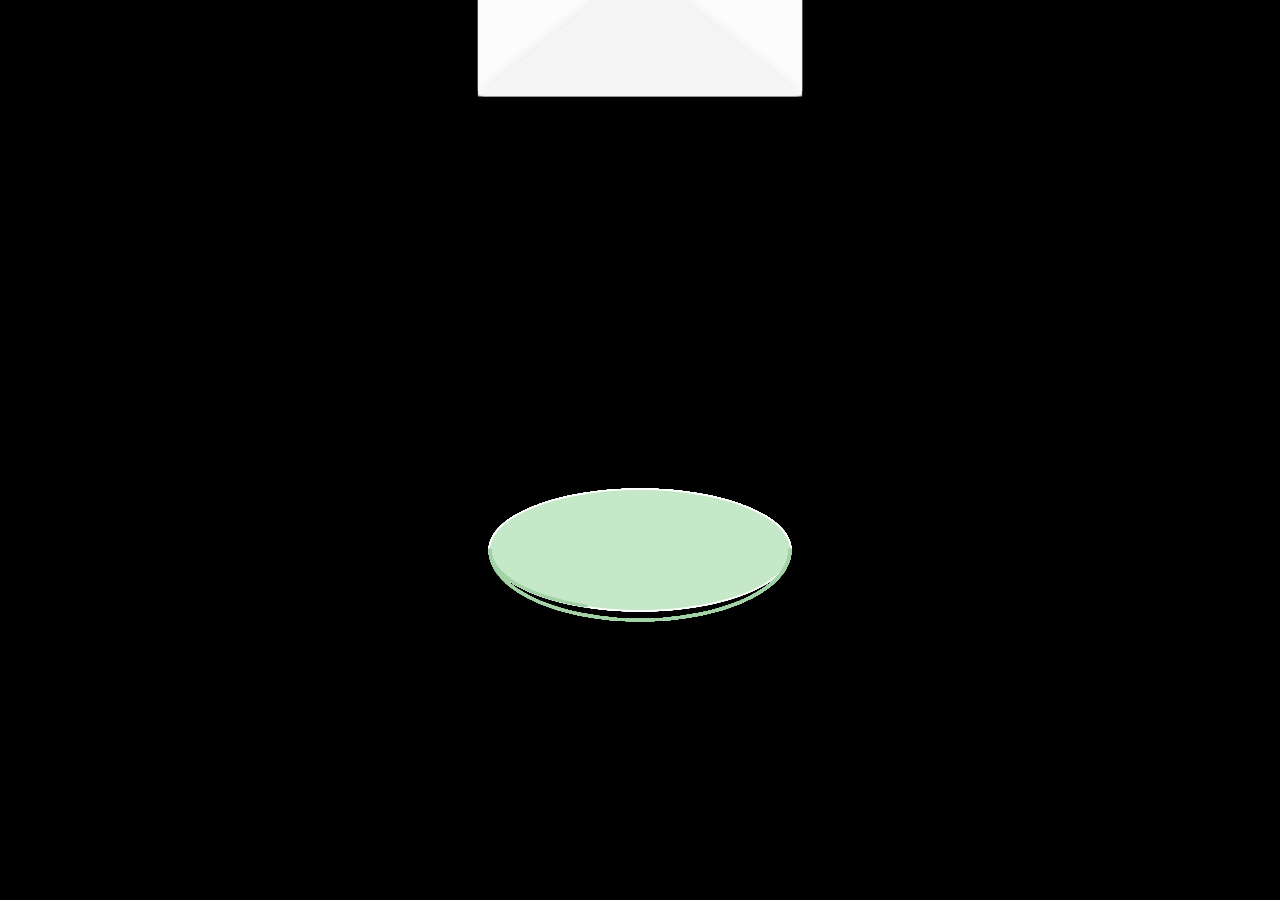
==== commit f15ecdb2: "Add files via upload" ====
--- a/index.html
+++ b/index.html
@@ -24,27 +24,29 @@
       <div class="envelope">
         <div class="env-back"></div>
         <div class="env-paper" id="env-paper">
+          
           <div class="paper-page">
             <div class="paper-title">Dear Cessa</div>
             <div class="paper-body"> 
               Selamat ulang tahun!<br><br>
-              Ini adalah halaman pertama. kamu yang terbaik.<br><br>
-              <i style="font-size: 2.5vmin; color: #888;">(Klik untuk lanjut)</i>
+              Ini adalah halaman pertama. kamu yang terbaik.
             </div>
+            <div class="page-number">1</div>
           </div>
 
           <div class="paper-page">
             <div class="paper-body"> 
-              2<br><br>
-              <i style="font-size: 2.5vmin; color: #888;">(Klik untuk lanjut)</i>
+              Di sini kamu bisa menulis teks yang lebih panjang atau pendek sesukamu.<br><br>
+              Posisi angka di bawah tidak akan pernah bergeser.
             </div>
+            <div class="page-number">2</div>
           </div>
 
           <div class="paper-page">
             <div class="paper-body"> 
-              3<br><br>
-              <i style="font-size: 2.5vmin; color: #ff4d6d;">(Klik untuk tutup)</i>
+              Ini halaman terakhir. Jika diklik, surat akan menutup.
             </div>
+            <div class="page-number">3</div>
           </div>
 
         </div>
--- a/css/base.css
+++ b/css/base.css
@@ -153,10 +153,15 @@
 
 .c-line {
   stroke: rgba(200, 230, 255, 0.7);
-  stroke-width: 0.3; 
+  stroke-width: 0.15; 
   stroke-dasharray: 200; 
   stroke-dashoffset: 200; 
   animation: draw-line 4s 4.5s forwards, pulse-line 4s 8.5s infinite alternate; 
+}
+
+@keyframes pulse-line {
+  0% { stroke: rgba(150, 200, 255, 0.4); stroke-width: 0.15; }
+  100% { stroke: rgba(255, 255, 255, 1); stroke-width: 0.25; }
 }
 
 .c-star {
@@ -178,4 +183,44 @@
 @keyframes pulse-star {
   0% { filter: drop-shadow(0 0 4px #87cefa); fill: #e0f0ff; }
   100% { filter: drop-shadow(0 0 15px #ffffff); fill: #ffffff; }
+}
+
+@media (max-width: 768px) {
+
+  .nebula {
+    filter: blur(5vmin) !important;
+    opacity: 0.6 !important;
+    animation-duration: 60s !important; 
+  }
+  
+  .bg-star {
+    box-shadow: 0 0 2px var(--star-color, #ffffff) !important;
+  }
+}
+
+@media (max-width: 768px) {
+
+  .butterfly__svg {
+    filter: drop-shadow(0 0 2px rgba(255, 100, 180, 0.4)) !important;
+  }
+
+  .butterfly__wing--left, 
+  .butterfly__wing--right {
+    animation-duration: 0.4s !important; 
+  }
+  .butterfly--boss .butterfly__svg {
+    filter: drop-shadow(0 0 5px rgba(255,255,255,0.5)) !important;
+  }
+}
+
+body.is-reading-letter .night *,
+body.is-reading-letter .flowers *,
+body.is-reading-letter .flowers,
+body.is-reading-letter .tanah-oval {
+  animation-play-state: paused !important;
+}
+
+body.is-reading-letter .butterfly-system,
+body.is-reading-letter .butterfly-system * {
+  animation-play-state: running !important;
 }
--- a/css/flower.css
+++ b/css/flower.css
@@ -575,6 +575,23 @@
   margin-bottom: 2vmin;
 }
 
+.page-number {
+  position: absolute;
+  bottom: 2vmin; 
+  left: 50%;
+  transform: translateX(-50%); 
+  font-family: 'Arial', sans-serif;
+  font-size: 3vmin;
+  color: #a0a0a0; 
+  font-weight: bold;
+  opacity: 0;
+}
+
+.envelope-wrapper.is-opened .active-page .page-number {
+  opacity: 1;
+  transition: opacity 0.6s 0.2s;
+}
+
 .paper-body {
   font-family: 'Arial', sans-serif; 
   font-size: 3.5vmin; color: #444; 
@@ -622,6 +639,14 @@
 .envelope {
   position: relative; width: 100%; height: 100%; transform-style: preserve-3d;
   animation: env-sway 4s ease-in-out infinite; 
+}
+
+.env-seal {
+  position: absolute; width: 12vmin; height: 12vmin; background: #ff4d6d; border-radius: 50%;
+  top: 30vmin; left: 40vmin; transform: translate(-50%, -50%); z-index: 6;
+  box-shadow: 0 0.5vmin 1vmin rgba(0,0,0,0.2), inset 0 0 1vmin rgba(255,255,255,0.3);
+  display: flex; justify-content: center; align-items: center; color: white; font-size: 6vmin; font-weight: bold;
+  animation: seal-break 0.8s 1.8s forwards;
 }
 
 .env-seal::after { content: "♥"; }
@@ -730,4 +755,47 @@
 .replay-msg-btn.show-btn { 
   opacity: 1; 
   visibility: visible; 
+}
+
+@media (max-width: 768px) {
+  .flower__light:nth-child(n+4) {
+    display: none !important;
+  }
+
+  .flower__light {
+    filter: none !important;
+    box-shadow: 0 0 3px rgba(255, 251, 0, 0.8); 
+  }
+  
+  .flower__leafs::after {
+    filter: blur(2vmin) !important; 
+    opacity: 0.4 !important;
+  }
+
+  .flower::after {
+    display: none !important;
+  }
+}
+
+body::before {
+  content: "";
+  position: fixed;
+  top: 0; left: 0; width: 100vw; height: 100vh;
+  background: rgba(0, 0, 0, 0.4); 
+  backdrop-filter: blur(6px);
+  -webkit-backdrop-filter: blur(6px);
+  z-index: 140; 
+  opacity: 0;
+  visibility: hidden;
+  transition: all 0.8s ease-in-out;
+  pointer-events: none; 
+}
+
+body.is-reading-letter::before {
+  opacity: 1;
+  visibility: visible;
+}
+
+.butterfly-system {
+  z-index: 145 !important; 
 }
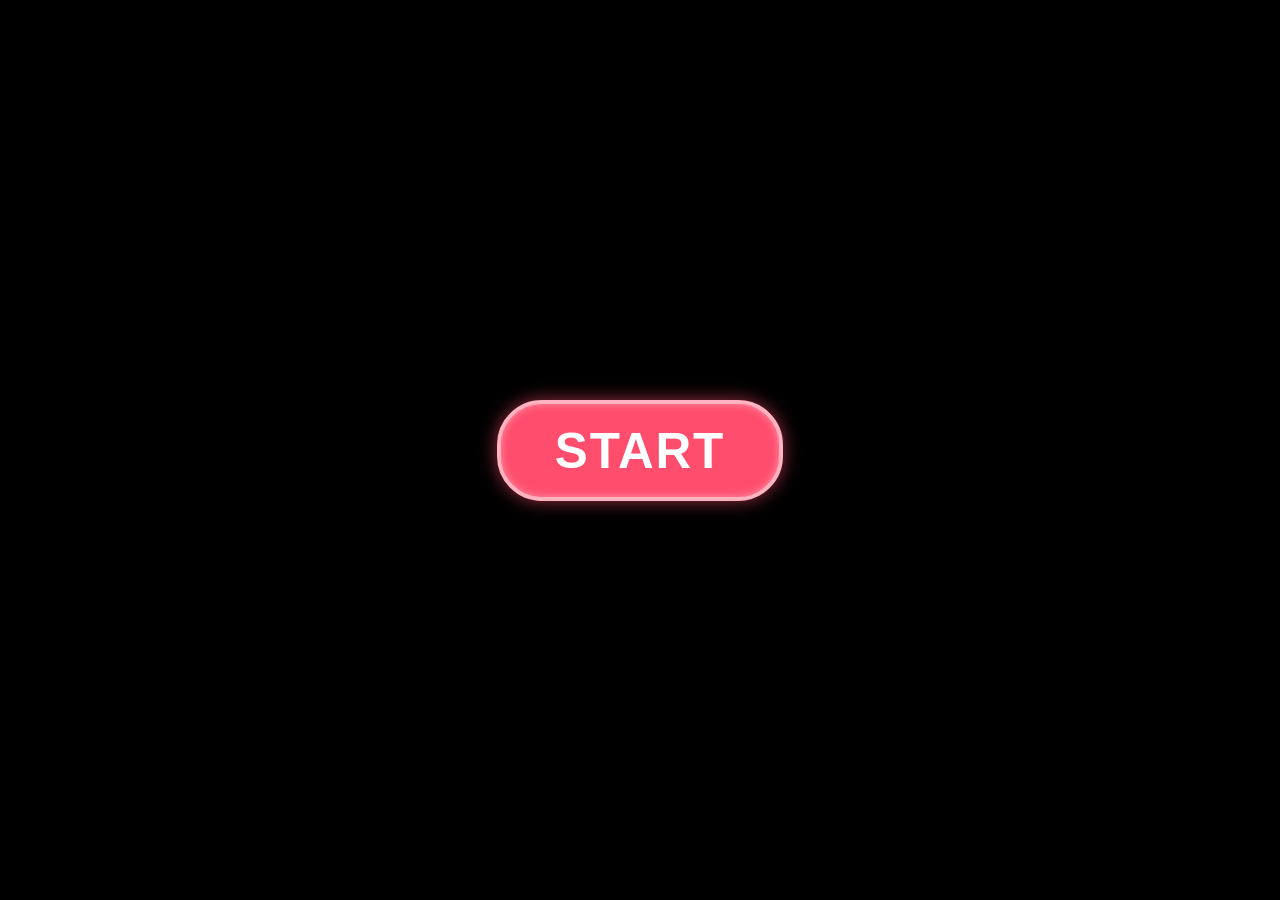
==== commit 7fc4bc86: "Add files via upload" ====
--- a/index.html
+++ b/index.html
@@ -11,51 +11,71 @@
     <link rel="stylesheet" href="css/grass.css">
     <link rel="stylesheet" href="css/butterfly.css">
 </head>
-    
 <body class="not-loaded">
+  <div id="start-screen" class="start-screen">
+    <button id="start-btn" class="start-btn">START</button>
+  </div>
+
   <canvas id="rippleCanvas"></canvas>
+  
+  <audio id="cake-audio" loop preload="auto">
+    <source src="cake1.mp3" type="audio/mpeg">
+  </audio>
+  <audio id="flower-audio" loop preload="auto">
+    <source src="flower1.mp3" type="audio/mpeg">
+  </audio>
   <div class="replay-msg-btn" id="replay-msg-btn">
     <svg viewBox="0 0 24 24"><path fill="currentColor" d="M20 4H4c-1.1 0-1.99.9-1.99 2L2 18c0 1.1.9 2 2 2h16c1.1 0 2-.9 2-2V6c0-1.1-.9-2-2-2zm0 4l-8 5-8-5V6l8 5 8-5v2z"/></svg>
   </div>
-  <canvas id="rippleCanvas"></canvas>
-    <div class="night"></div>
-    <div class="tanah-oval"></div>
+  <div class="night"></div>
+  
+  <div class="final-sky-message" id="final-sky-message">
+    <span style="--delay: 0s">Happy</span>
+    <span style="--delay: 0.6s">Birthday</span>
+    <span style="--delay: 1.2s">siapa?</span>
+  </div>
+
+  <div class="tanah-oval"></div>
     <div class="envelope-wrapper" id="envelope-wrapper">
       <div class="envelope">
         <div class="env-back"></div>
+        
         <div class="env-paper" id="env-paper">
           
           <div class="paper-page">
-            <div class="paper-title">Dear Cessa</div>
+            <div class="paper-title">Dear siapa?</div>
             <div class="paper-body"> 
               Selamat ulang tahun!<br><br>
-              Ini adalah halaman pertama. kamu yang terbaik.
+              kamu yang terbaik.
             </div>
             <div class="page-number">1</div>
           </div>
 
           <div class="paper-page">
             <div class="paper-body"> 
-              Di sini kamu bisa menulis teks yang lebih panjang atau pendek sesukamu.<br><br>
-              Posisi angka di bawah tidak akan pernah bergeser.
+              tidak<br><br>
+              baik
             </div>
             <div class="page-number">2</div>
           </div>
 
           <div class="paper-page">
             <div class="paper-body"> 
-              Ini halaman terakhir. Jika diklik, surat akan menutup.
+              terakhir
             </div>
             <div class="page-number">3</div>
           </div>
 
         </div>
+
+        <div class="env-flap env-top"></div>
+
         <div class="env-flaps">
           <div class="env-flap env-left"></div>
           <div class="env-flap env-right"></div>
           <div class="env-flap env-bottom"></div>
-          <div class="env-flap env-top"></div>
-        </div>
+        </div>
+        
         <div class="env-seal"></div>
       </div>
     </div>
--- a/css/base.css
+++ b/css/base.css
@@ -83,6 +83,7 @@
   position: absolute; border-radius: 50%;
   filter: blur(10vmin); 
   opacity: 0.8;
+  mix-blend-mode: screen;
   animation: nebula-drift 30s infinite alternate ease-in-out;
   transform: translateZ(0);
   will-change: transform;
@@ -213,14 +214,151 @@
   }
 }
 
-body.is-reading-letter .night *,
-body.is-reading-letter .flowers *,
-body.is-reading-letter .flowers,
-body.is-reading-letter .tanah-oval {
+body.pause-1 .bg-star,
+body.pause-1 .nebula {
+  animation-play-state: paused !important;
+}
+
+body.pause-2 .growing-grass,
+body.pause-2 .long-g .leaf,
+body.pause-2 .tanah-oval {
+  animation-play-state: paused !important;
+}
+
+body.pause-3 .flower,
+body.pause-3 .flower__leafs,
+body.pause-3 .flower__leaf,
+body.pause-3 .flower__light,
+body.pause-3 .flower__g-front,
+body.pause-3 .flower__g-fr,
+body.pause-3 .flower__line {
   animation-play-state: paused !important;
 }
 
 body.is-reading-letter .butterfly-system,
 body.is-reading-letter .butterfly-system * {
   animation-play-state: running !important;
+}
+
+@keyframes casing-slide-left-top {
+  0% { 
+    opacity: 1; 
+    transform: translateX(0) translateY(0) rotate(0deg) rotateX(180deg) translateZ(3vmin); 
+  }
+  100% { 
+    opacity: 0; 
+    transform: translateX(-40vmin) translateY(10vmin) rotate(-15deg) rotateX(180deg) translateZ(3vmin); 
+    visibility: hidden; 
+    display: none; 
+  }
+}
+
+.envelope-wrapper.is-opened .env-top {
+  animation: 
+    flap-open 1s 2s forwards, 
+    casing-slide-left-top 2s 4.2s cubic-bezier(0.25, 1, 0.5, 1) forwards !important;
+}
+
+.envelope-wrapper.instant-read,
+.envelope-wrapper.instant-read .envelope,
+.envelope-wrapper.instant-read .env-paper,
+.envelope-wrapper.instant-read .env-back,
+.envelope-wrapper.instant-read .env-flaps,
+.envelope-wrapper.instant-read .env-top,
+.envelope-wrapper.instant-read .env-seal {
+  animation: none !important;
+}
+
+.envelope-wrapper.instant-read {
+  transform: translateX(-50%) translateY(-40vh) scale(0.8) !important;
+}
+
+.envelope-wrapper.instant-read .env-paper {
+  transform: translateY(2vmin) scale(1.65) translateZ(5vmin) !important;
+}
+
+.envelope-wrapper.instant-read .env-back,
+.envelope-wrapper.instant-read .env-flaps,
+.envelope-wrapper.instant-read .env-top,
+.envelope-wrapper.instant-read .env-seal {
+  display: none !important;
+}
+
+.final-sky-message {
+  position: absolute;
+  top: 25%; 
+  left: 50%;
+  transform: translateX(-50%);
+  font-family: 'Curlz MT', cursive, sans-serif;
+  font-size: 8vmin;
+  font-weight: bold;
+  color: #ff6b81;
+  text-shadow: 0 0 15px rgba(255, 107, 129, 1);
+  text-align: center;
+  z-index: 100;
+  pointer-events: none; 
+
+  display: flex;
+  flex-wrap: wrap;
+  justify-content: center;
+  width: 90vw;
+  gap: 2.5vmin; 
+  
+  visibility: hidden;
+}
+
+.final-sky-message.show-message {
+  visibility: visible;
+}
+
+.final-sky-message span {
+  opacity: 0;
+  transform: translateY(3vmin);
+}
+
+.final-sky-message.show-message span {
+  animation: muncul-kata 1s cubic-bezier(0.25, 1, 0.5, 1) forwards;
+  animation-delay: var(--delay); 
+}
+
+@keyframes muncul-kata {
+  0% { opacity: 0; transform: translateY(3vmin) scale(0.9); }
+  100% { opacity: 1; transform: translateY(0) scale(1); }
+}
+
+.start-screen {
+  position: fixed;
+  top: 0; left: 0; width: 100vw; height: 100vh;
+  background-color: var(--dark-color);
+  display: flex;
+  justify-content: center;
+  align-items: center;
+  z-index: 9999; 
+  transition: opacity 0.5s ease-in-out;
+}
+
+.start-screen.hidden {
+  opacity: 0;
+  pointer-events: none; 
+}
+
+.start-btn {
+  padding: 2vmin 6vmin;
+  font-family: 'Curlz MT', cursive, Arial, sans-serif;
+  font-size: 5.5vmin;
+  font-weight: bold;
+  color: #fff;
+  background-color: #ff4d6d;
+  border: 0.5vmin solid #ffb3c1;
+  border-radius: 5vmin;
+  cursor: pointer;
+  box-shadow: 0 0 2vmin rgba(255, 77, 109, 0.6), inset 0 0 1vmin rgba(255, 255, 255, 0.4);
+  transition: transform 0.2s ease, box-shadow 0.2s ease, background-color 0.2s;
+  letter-spacing: 0.2vmin;
+}
+
+.start-btn:hover {
+  transform: scale(1.1);
+  box-shadow: 0 0 4vmin rgba(255, 77, 109, 0.8), inset 0 0 1.5vmin rgba(255, 255, 255, 0.6);
+  background-color: #ff6b81;
 }
--- a/css/flower.css
+++ b/css/flower.css
@@ -1,10 +1,5 @@
-.garden-hidden * {
-  animation-play-state: paused !important;
-}
-
 .garden-hidden {
-  opacity: 0 !important;
-  visibility: hidden !important;
+  display: none !important;
 }
 
 .flowers {
@@ -545,11 +540,16 @@
 }
 
 .env-back {
-  position: absolute; 
-  width: 100%; height: 100%; 
-  background: #fdfdfd; 
-  border-radius: 1.5vmin; 
+  position: absolute; width: 100%; height: 100%;
+  background: #fdfdfd; border-radius: 1.5vmin;
   box-shadow: 0 2vmin 5vmin rgba(0,0,0,0.3);
+  transform: translateZ(-2vmin); 
+}
+
+.env-flaps {
+  position: absolute; width: 100%; height: 100%;
+  transform-style: preserve-3d;
+  transform: translateZ(2vmin); 
 }
 
 .env-paper {
@@ -566,6 +566,8 @@
   padding: 4vmin; box-sizing: border-box; overflow: hidden;
   transition: transform 0.6s cubic-bezier(0.34, 1.56, 0.64, 1), opacity 0.5s ease, visibility 0.6s;
   opacity: 0; visibility: hidden;
+  transform: translateZ(0);
+  will-change: transform, opacity;
 }
 
 .paper-title {
@@ -577,30 +579,42 @@
 
 .page-number {
   position: absolute;
-  bottom: 2vmin; 
+  bottom: 2vmin;
   left: 50%;
-  transform: translateX(-50%); 
+  transform: translateX(-50%);
   font-family: 'Arial', sans-serif;
   font-size: 3vmin;
-  color: #a0a0a0; 
+  color: #a0a0a0;
   font-weight: bold;
-  opacity: 0;
-}
-
-.envelope-wrapper.is-opened .active-page .page-number {
   opacity: 1;
-  transition: opacity 0.6s 0.2s;
 }
 
 .paper-body {
-  font-family: 'Arial', sans-serif; 
-  font-size: 3.5vmin; color: #444; 
+  font-family: 'Arial', sans-serif;
+  font-size: 3.5vmin; color: #444;
   line-height: 1.5;
-  opacity: 0; 
-}
-
-.envelope-wrapper.is-opened .active-page .paper-body {
-  opacity: 1; transition: opacity 0.6s 0.2s; 
+  opacity: 1;
+  position: relative; 
+}
+
+.paper-page:first-child .paper-body::after,
+.paper-page:first-child .page-number::after {
+  content: "";
+  position: absolute;
+  top: -1vmin; bottom: -1vmin; left: -1vmin; right: -1vmin;
+  backdrop-filter: blur(8px);
+  -webkit-backdrop-filter: blur(8px);
+  z-index: 5;
+  pointer-events: none; 
+  transform-origin: right center; 
+  transform: scaleX(1); 
+  transition: transform 0s;
+}
+
+.envelope-wrapper.is-readable .paper-page:first-child .paper-body::after,
+.envelope-wrapper.is-readable .paper-page:first-child .page-number::after {
+  transform: scaleX(0); 
+  transition: transform 2.5s cubic-bezier(0.25, 1, 0.5, 1);
 }
 
 .env-flap { 
@@ -629,10 +643,17 @@
 }
 
 .env-top { 
-  top: 0; left: 0; border-top: 30vmin solid #ffb3c1; 
+  position: absolute; 
+  width: 0; 
+  height: 0;
+  top: 0; 
+  left: 0; 
+  border-top: 30vmin solid #ffb3c1; 
   border-left: 40vmin solid transparent; 
   border-right: 40vmin solid transparent; 
-  z-index: 5; transform-origin: top center; 
+  transform-origin: top center; 
+  transform: translateZ(2.5vmin); 
+  z-index: 5; 
   animation: flap-open 1s 2s forwards; 
 }
 
@@ -641,33 +662,84 @@
   animation: env-sway 4s ease-in-out infinite; 
 }
 
+.envelope-wrapper.is-opened {
+  animation: env-center-read 2.5s cubic-bezier(0.25, 1, 0.5, 1) forwards !important;
+}
+
+.envelope-wrapper.is-opened .env-paper {
+  animation: paper-open-fully 3.5s 2.5s cubic-bezier(0.25, 1, 0.5, 1) forwards !important;
+}
+
+.envelope-wrapper.is-opened .env-back,
+.envelope-wrapper.is-opened .env-flaps {
+  animation: casing-slide-left 1.5s 4.0s cubic-bezier(0.34, 1.56, 0.64, 1) forwards !important;
+}
+
 .env-seal {
   position: absolute; width: 12vmin; height: 12vmin; background: #ff4d6d; border-radius: 50%;
-  top: 30vmin; left: 40vmin; transform: translate(-50%, -50%); z-index: 6;
+  top: 26vmin; left: 40vmin; z-index: 6;
   box-shadow: 0 0.5vmin 1vmin rgba(0,0,0,0.2), inset 0 0 1vmin rgba(255,255,255,0.3);
   display: flex; justify-content: center; align-items: center; color: white; font-size: 6vmin; font-weight: bold;
+  transform: translate(-50%, -50%) translateZ(3vmin);
   animation: seal-break 0.8s 1.8s forwards;
 }
 
 .env-seal::after { content: "♥"; }
 
+@keyframes seal-break {
+  0% { opacity: 1; transform: translate(-50%, -50%) translateZ(3vmin) scale(1); }
+  50% { opacity: 1; transform: translate(-50%, -50%) translateZ(3vmin) scale(1.3); filter: brightness(1.5); }
+  100% { opacity: 0; transform: translate(-50%, -50%) translateZ(3vmin) scale(2); filter: blur(2px); visibility: hidden; }
+}
+
 .envelope-wrapper.is-opened {
-  animation: env-center-read 0.8s ease-out forwards !important;
+  animation: env-center-read 3s cubic-bezier(0.25, 1, 0.5, 1) both !important;
 }
 
 .envelope-wrapper.is-opened .env-paper {
-  animation: paper-open-fully 1s 0.4s ease-out forwards !important;
-}
-
-.envelope-wrapper.is-opened .paper-body {
-  opacity: 1; transition: opacity 1s 0.8s; 
+  animation: paper-open-fully 6s 0s cubic-bezier(0.25, 1, 0.5, 1) forwards !important;
+}
+
+@keyframes paper-open-fully { 
+  0% { 
+    transform: translateY(-16vmin) scale(1) translateZ(0vmin); 
+  } 
+  42% { 
+    transform: translateY(-16vmin) scale(1) translateZ(0vmin); 
+  } 
+  65% { 
+    transform: translateY(-70vmin) scale(1) translateZ(0vmin); 
+  } 
+  68% { 
+    transform: translateY(-70vmin) scale(1.05) translateZ(5vmin); 
+  } 
+  100% { 
+    transform: translateY(2vmin) scale(1.65) translateZ(5vmin); 
+    box-shadow: 0 2vmin 5vmin rgba(0,0,0,0.4); 
+  } 
+}
+
+.envelope-wrapper.is-opened .active-page .paper-body {
+  opacity: 1; 
+  transition: opacity 1s 5.2s; 
 }
 
 .envelope-wrapper.is-opened .env-back,
-.envelope-wrapper.is-opened .env-flaps,
-
-.envelope-wrapper.is-opened .env-seal {
-  animation: casing-fade-out 0.8s 0.3s forwards !important;
+.envelope-wrapper.is-opened .env-flaps {
+  animation: casing-slide-left 2s 4.2s cubic-bezier(0.25, 1, 0.5, 1) forwards !important;
+}
+
+@keyframes casing-slide-left {
+  0% { 
+    opacity: 1; 
+    transform: translateX(0) rotate(0deg); 
+  }
+  100% { 
+    opacity: 0; 
+    transform: translateX(-40vmin) translateY(10vmin) rotate(-15deg); 
+    visibility: hidden; 
+    display: none; 
+  }
 }
 
 
@@ -681,10 +753,14 @@
 }
 
 @keyframes flap-open { 
-  0% { transform: rotateX(0deg); 
-    z-index: 5; } 
-  100% { transform: rotateX(180deg); 
-    z-index: 1; } 
+  0% { 
+    transform: rotateX(0deg) translateZ(2.5vmin); 
+    z-index: 5; 
+  } 
+  100% { 
+    transform: rotateX(180deg) translateZ(3vmin); 
+    z-index: -1; 
+  } 
 }
 
 @keyframes seal-break { 
@@ -707,16 +783,6 @@
   0% { transform: translateY(0); } 
   100% { transform: translateY(-16vmin); } 
 }
-
-@keyframes paper-open-fully { 
-  0% { transform: translateY(-16vmin); } 
-  100% { 
-    transform: translateY(2vmin) scale(1.65); 
-    z-index: 200; 
-    box-shadow: 0 2vmin 5vmin rgba(0,0,0,0.4); 
-  } 
-}
-
 
 @keyframes final-fade-out { 
   0% { opacity: 1; transform: translateX(-50%) translateY(-40vh) scale(0.8); }
@@ -778,24 +844,44 @@
 }
 
 body::before {
-  content: "";
-  position: fixed;
-  top: 0; left: 0; width: 100vw; height: 100vh;
+  content: ""; position: fixed; top: 0; left: 0; width: 100vw; height: 100vh;
   background: rgba(0, 0, 0, 0.4); 
-  backdrop-filter: blur(6px);
-  -webkit-backdrop-filter: blur(6px);
-  z-index: 140; 
-  opacity: 0;
-  visibility: hidden;
-  transition: all 0.8s ease-in-out;
+  backdrop-filter: blur(6px); -webkit-backdrop-filter: blur(6px);
+  z-index: 140; opacity: 0; visibility: hidden;
+  transition: opacity 0.8s ease-in-out, visibility 0.8s;
   pointer-events: none; 
+  transform: translateZ(0); will-change: opacity;
 }
 
 body.is-reading-letter::before {
   opacity: 1;
   visibility: visible;
+  transition-delay: 0.2s; 
 }
 
 .butterfly-system {
   z-index: 145 !important; 
+}
+
+.flower .flower__leafs::after,
+.flower .flower__leaf {
+  animation-delay: calc(var(--d) + 7.5s) !important; 
+}
+
+@keyframes env-sway {
+  0%, 100% { transform: translateY(0) rotate(-2deg); }
+  50% { transform: translateY(-4vmin) rotate(2deg); }
+}
+
+.envelope-wrapper.is-opened .envelope {
+  animation: none !important; 
+  transform: translateY(0) rotate(0deg) !important; 
+  transition: transform 0.5s ease-out; 
+}
+
+.envelope-wrapper.is-opened:not(.is-readable) .paper-page:nth-child(n+2) {
+  opacity: 0 !important;
+  visibility: hidden !important;
+  transition: none !important;
+  transform: translate(0, 0) !important;
 }
